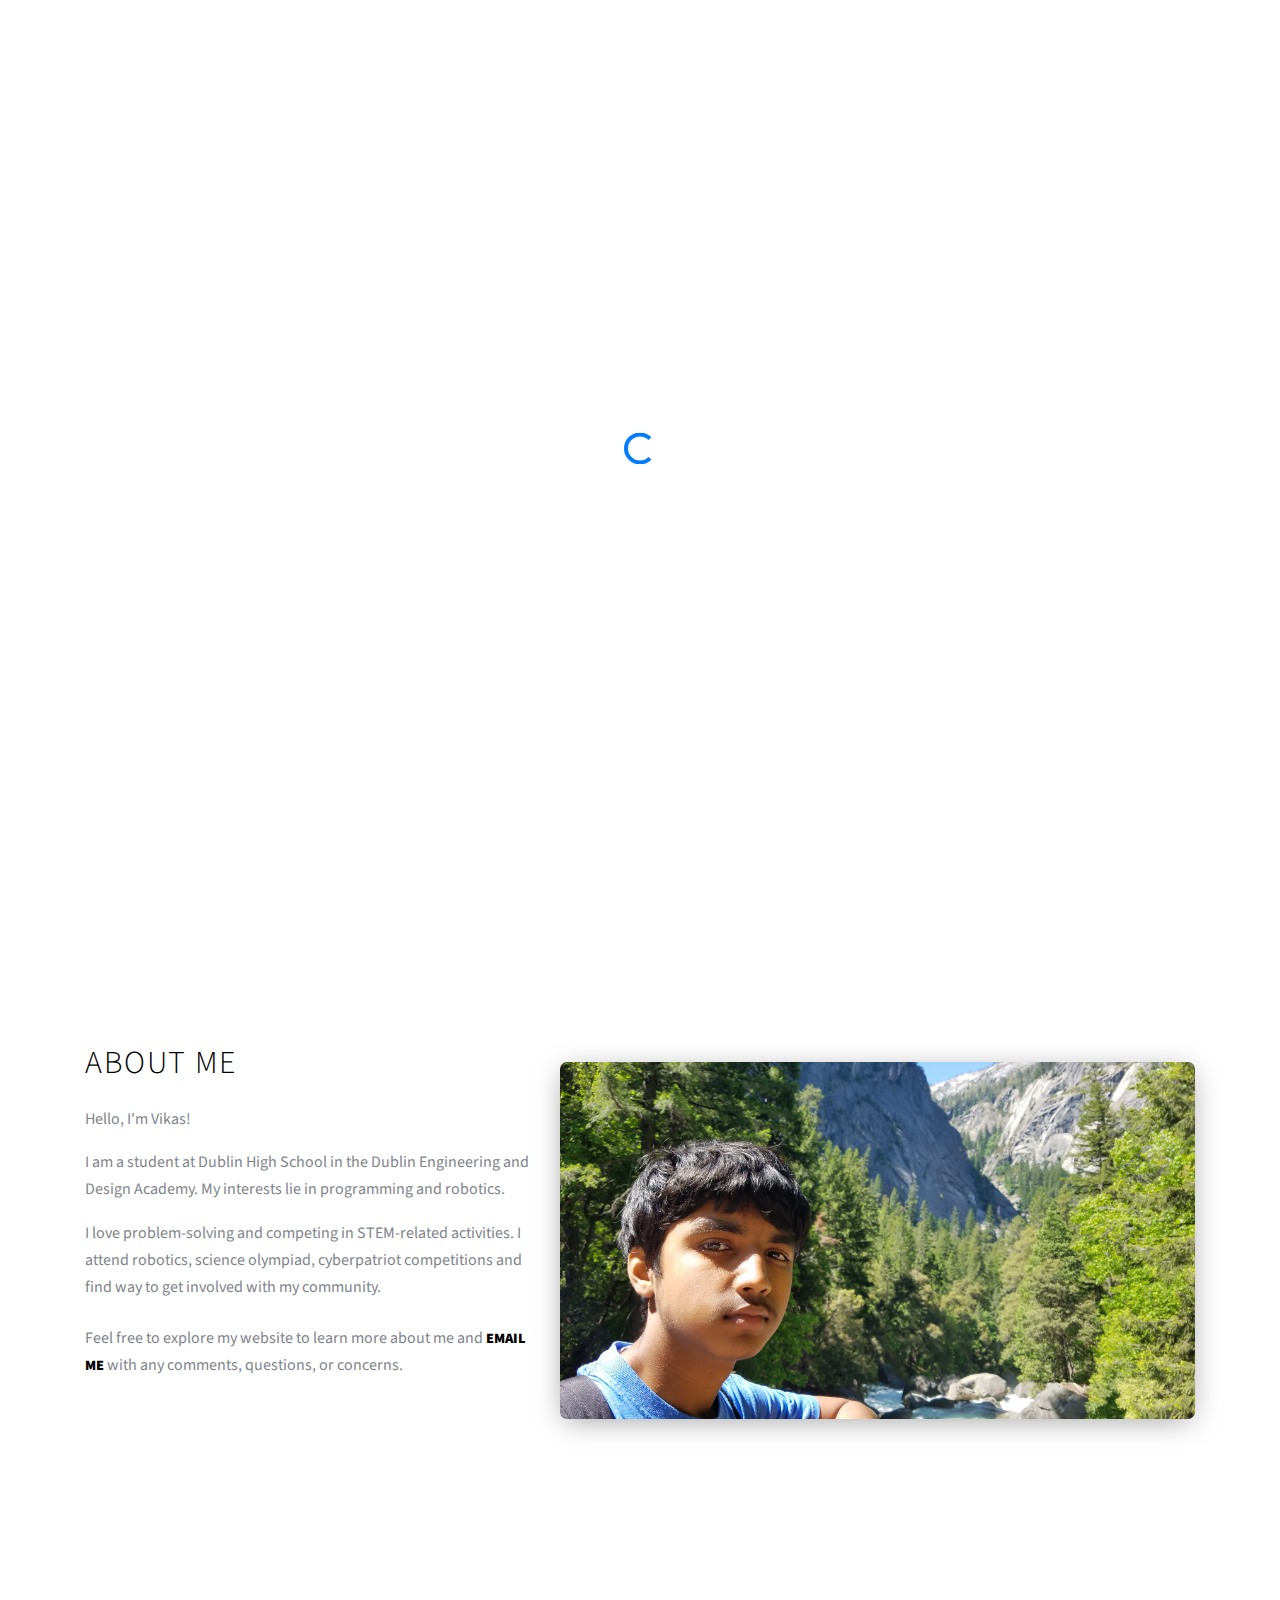
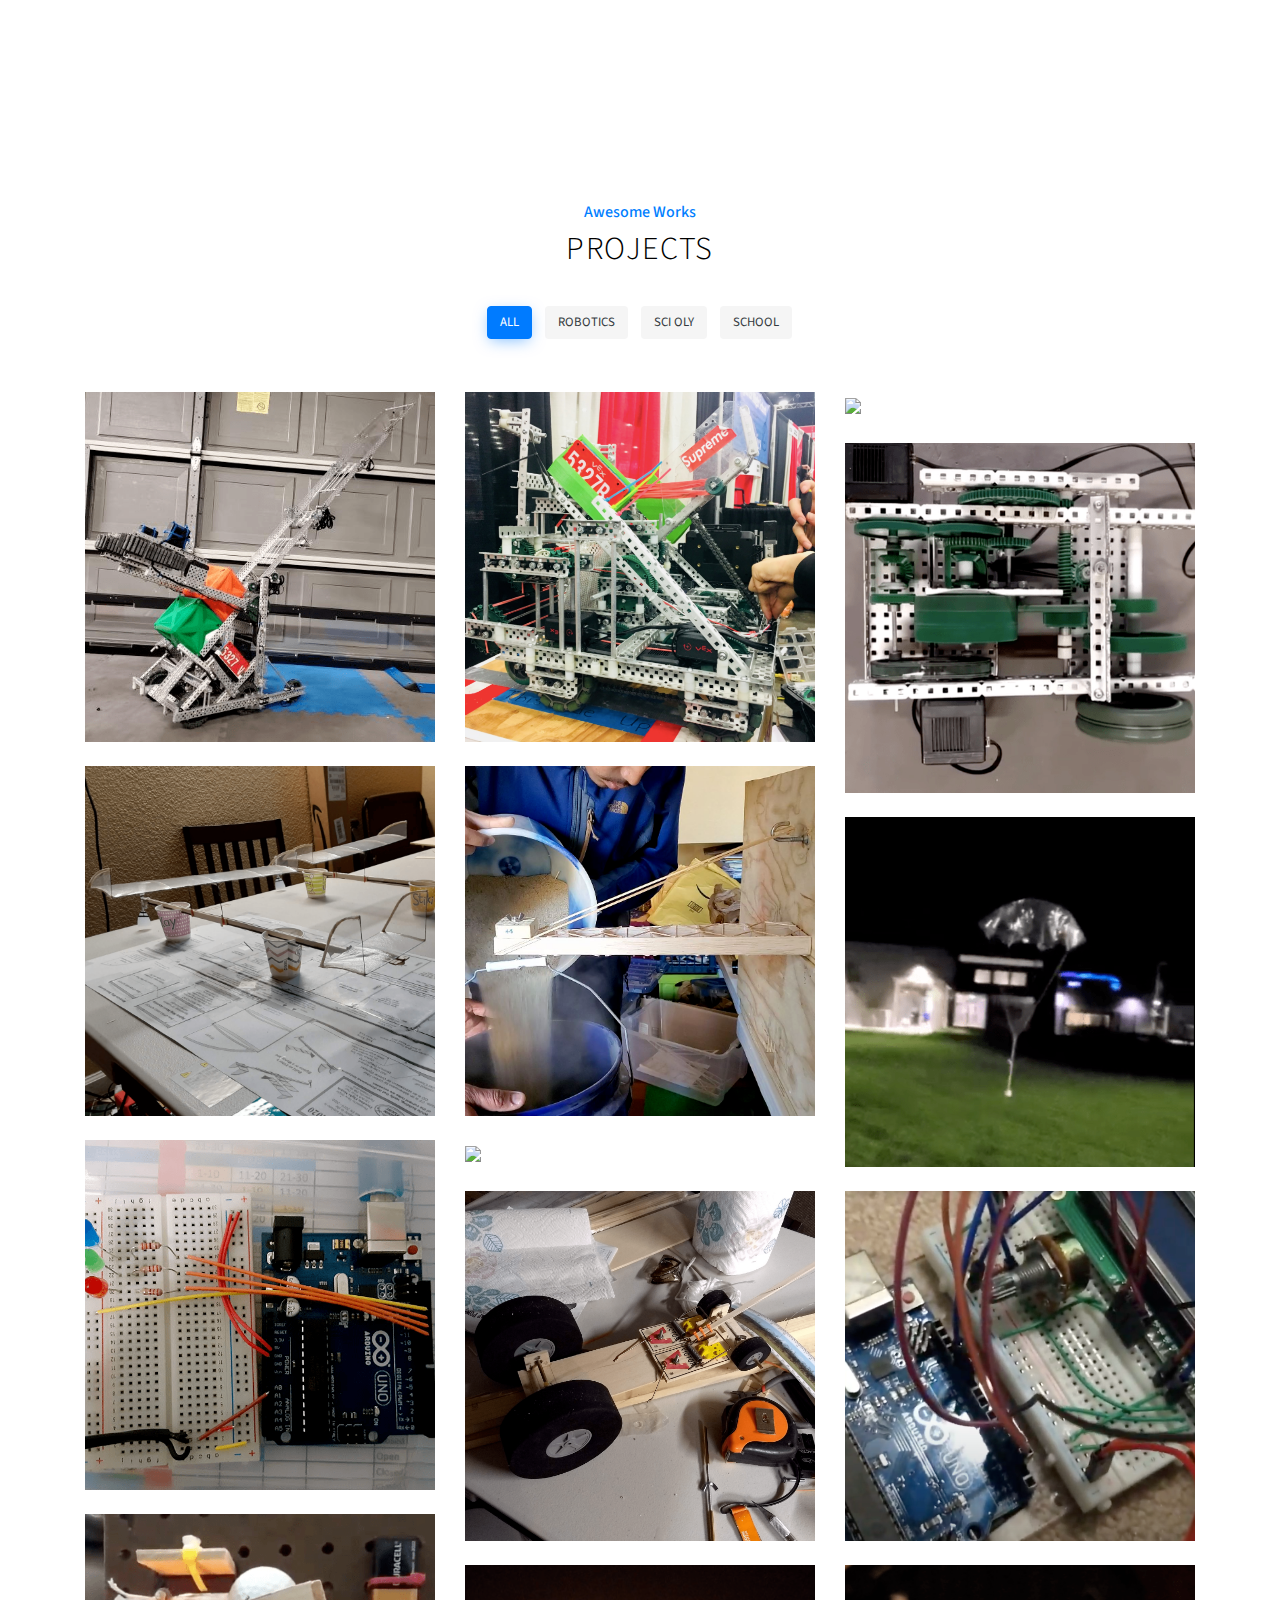
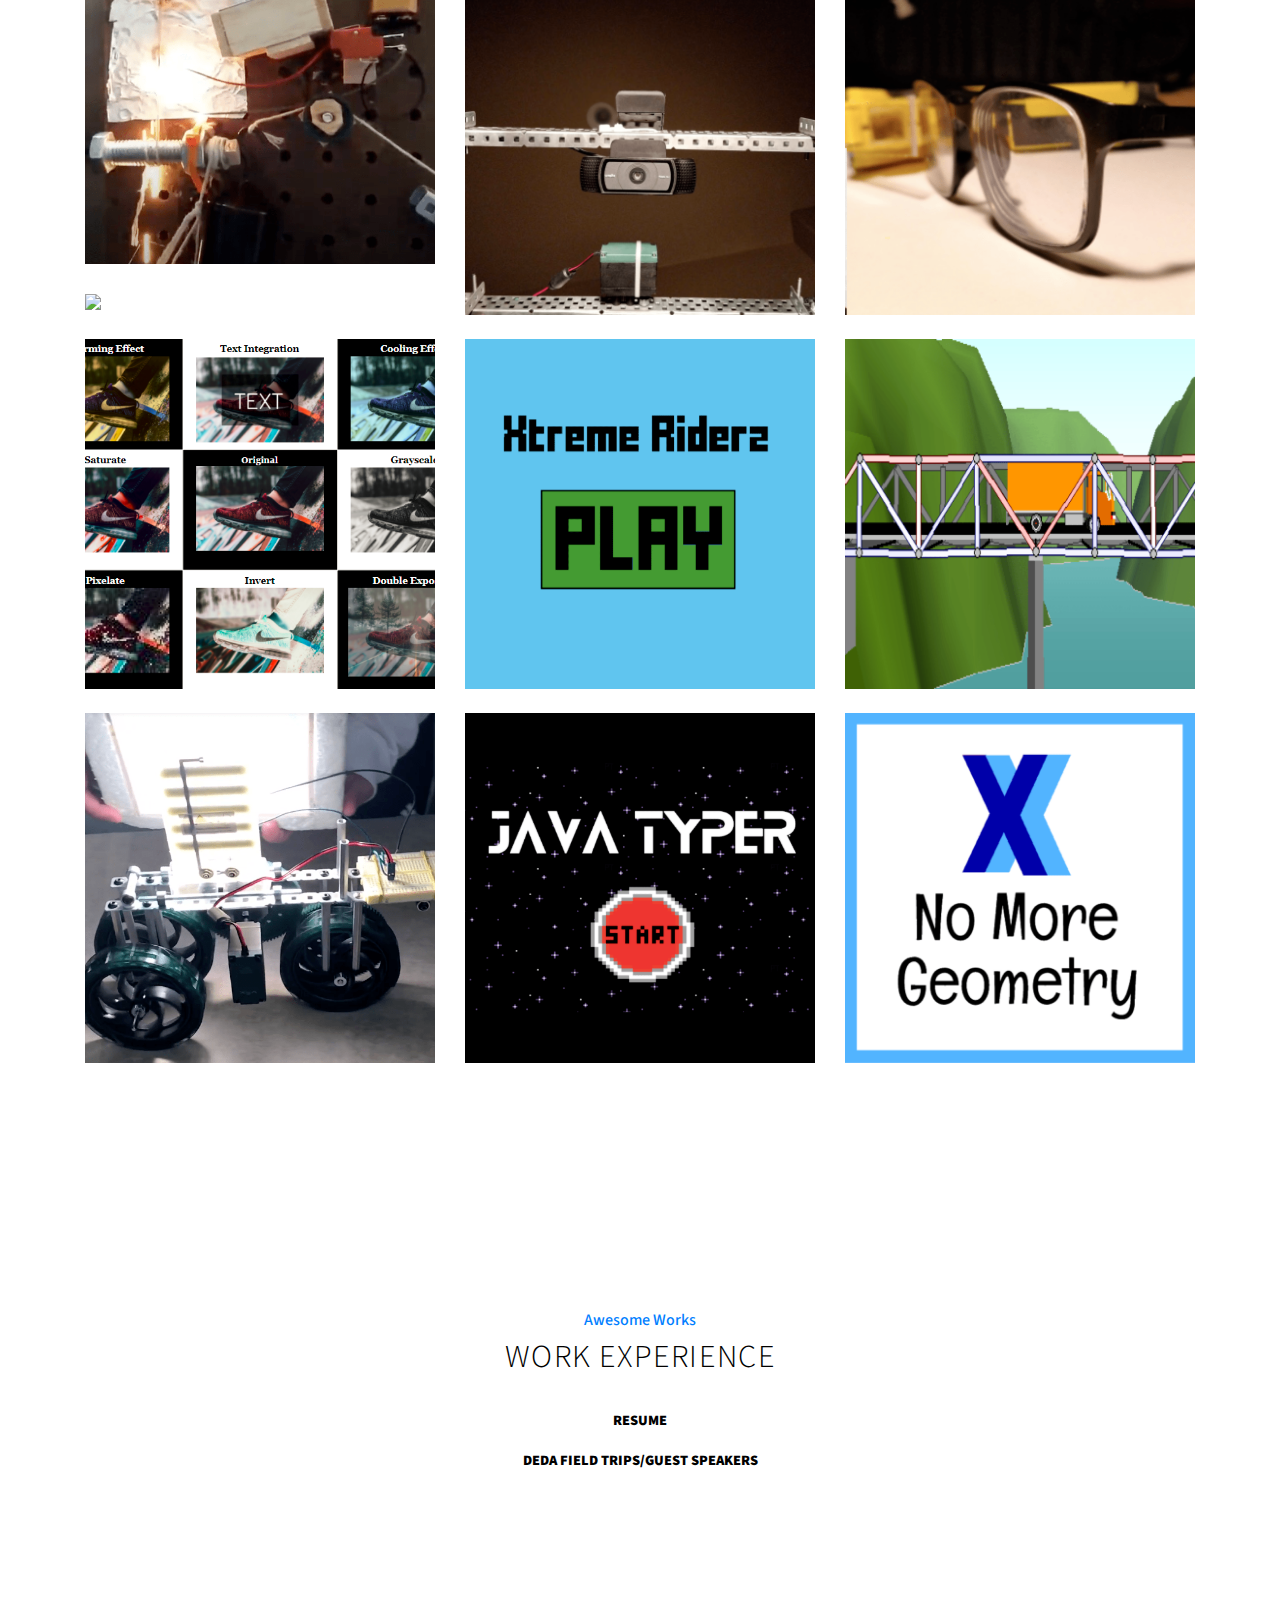
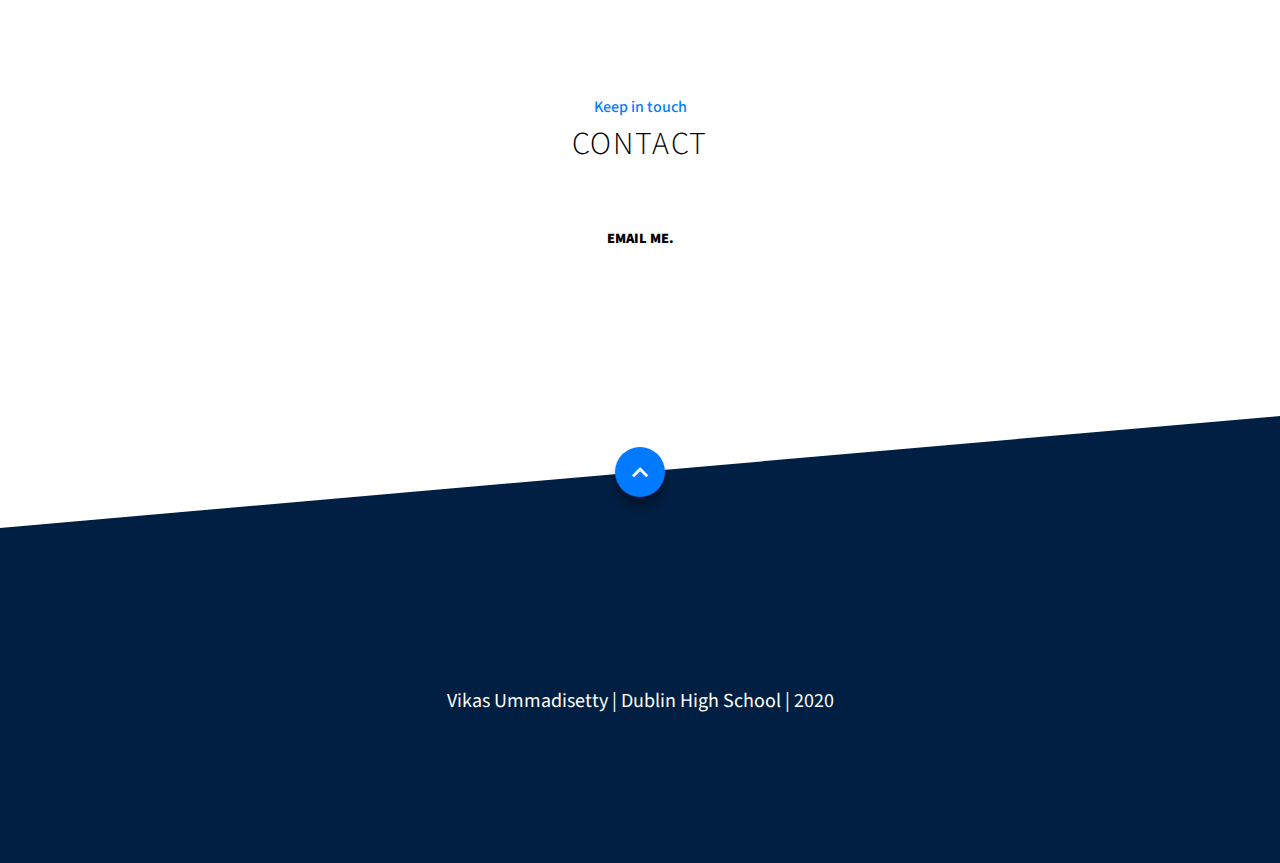
==== index.html @ 932d0a17 "initial commit" ====
<!doctype html>
<html lang="en">
  <head>
    <title>Vikas Ummadisetty &mdash; Personal Portfolio</title>
    <meta charset="utf-8">
    <meta name="viewport" content="width=device-width, initial-scale=1, shrink-to-fit=no">
    
    <link rel="stylesheet" href="css/custom-bs.css">
    <link rel="stylesheet" href="css/jquery.fancybox.min.css">
    <link rel="stylesheet" href="fonts/icomoon/style.css">
    <link rel="stylesheet" href="fonts/line-icons/style.css">

    <link rel="stylesheet" href="css/style.css">    
  </head>
  <body>

  <div id="overlayer"></div>
  <div class="loader">
    <div class="spinner-border text-primary" role="status">
      <span class="sr-only">Loading...</span>
    </div>
  </div>
    

<div class="site-wrap">

    <div class="site-mobile-menu site-navbar-target">
      <div class="site-mobile-menu-header">
        <div class="site-mobile-menu-close mt-3">
          <span class="icon-close2 js-menu-toggle"></span>
        </div>
      </div>
      <div class="site-mobile-menu-body"></div>
    </div> 
    

    <!-- NAVBAR -->
    <header class="site-navbar mt-3" id="top">
      <div class="container-fluid">
        <div class="row align-items-center">
          <div class="site-logo col-6"><a href="index.html">VU</a></div>

          <nav class="mx-auto site-navigation">
            <ul class="site-menu js-clone-nav d-none d-lg-block">
              <li><a href="index.html" class="nav-link active">Home</a></li>
              <li><a href="#about-us-section" class="scroll-button smoothscroll">About</a></li>
              <li><a href="#portfolio-section" class="scroll-button smoothscroll">Projects</a></li>
              <li><a href="#next-section" class="scroll-button smoothscroll">Work Experience</a></li>
              <li><a href="#contact" class="scroll-button smoothscroll">Contact</a></li>
            </ul>
          </nav>
          
          <div class="col-6 site-burger-menu d-block d-lg-none text-right">
            <a href="#" class="site-menu-toggle js-menu-toggle"><span class="icon-menu h3"></span></a>
          </div>

        </div>
      </div>
    </header>

    <!-- HOME -->
    <section class="home-section section-hero overlay slanted" id="home-section">

      <div class="container">
        <div class="row align-items-center justify-content-center">
          <div class="col-md-8 text-center">
            <h1>Vikas Ummadisetty</h1>
            <div class="mx-auto w-75">
              <p></p>
            </div>
            <p class="mt-5"><a href="#about-us-section" class="btn btn-outline-white btn-md smoothscroll">Learn More</a></p>
          </div>
        </div>
      </div>
        
      <!-- VIDEO -->
      <div class="video-container">
        <video autoplay loop="true">
          <source type="video/mp4" src="videos/video.mp4">
        </video>
      </div>

      <a href="#about-us-section" class="scroll-button smoothscroll">
        <span class=" icon-keyboard_arrow_down"></span>
      </a>

    </section>
    
    <!-- ABOUT US -->
    <section class="site-section about-us-section" id="about-us-section">
      <div class="container">
        
        <div class="row mb-5 pt-0 site-section">
          <div class="col-md-5 align-self-center">
            <h3 class="section-title-sub text-primary"></h3>
            <h2 class="section-title mb-4">About Me</h2>

            <p>Hello, I'm Vikas!</p>
            <p>I am a student at Dublin High School in the Dublin Engineering and Design Academy. My interests lie in programming and robotics.</p>
            <p>I love problem-solving and competing in STEM-related activities. I attend robotics, science olympiad, cyberpatriot competitions and find way to get involved with my community.</p> 
            <p class="mt-4">Feel free to explore my website to learn more about me and <a href="mailto:ummadisettyvikas@gmail.com" class="spepcial_link">email me</a> with any comments, questions, or concerns.</p> 
          </div>
          
          <div class="col-md-7 ml-auto">
            <div class="container" style="padding-bottom:50px;"></div>
            <div class="img-1"><img src="images/face.jpg" style:="" alt="Image" class="img-fluid img-shadow"></div>
          </div>
        </div>

      </div>
    </section>

    <!-- SERVICES 
    <section class="site-section services-section bg-light block__62849" id="services-section">
      <div class="container">
        <div class="row mb-5">
          <div class="col-12 text-center" data-aos="fade">
            <h3 class="section-title-sub text-primary">Our Services</h3>
            <h2 class="section-title mb-3">Services</h2>
          </div>
        </div>
        <div class="row">
          <div class="col-6 col-md-6 col-lg-4 mb-4 mb-lg-5">

            <a href="service-single.html" class="block__16443 text-center d-block">
              <span class="custom-icon mx-auto"><span class="icon-line-tools d-block"></span></span>
              <h3>Graphic Design</h3>
              <p>Lorem ipsum dolor sit amet, consectetur adipisicing elit. Fugit facilis, pariatur harum labore aperiam assumenda.</p>
            </a>

          </div>
          <div class="col-6 col-md-6 col-lg-4 mb-4 mb-lg-5">
            
            <a href="service-single.html" class="block__16443 text-center d-block">
              <span class="custom-icon mx-auto"><span class="icon-line-lightbulb d-block"></span></span>
              <h3>Marketing Strategy</h3>
              <p>Lorem ipsum dolor sit amet, consectetur adipisicing elit. Fugit facilis, pariatur harum labore aperiam assumenda.</p>
            </a>            

          </div>
          <div class="col-6 col-md-6 col-lg-4 mb-4 mb-lg-5">
            
            <a href="service-single.html" class="block__16443 text-center d-block">
              <span class="custom-icon mx-auto"><span class="icon-line-laptop d-block"></span></span>
              <h3>Web Design</h3>
              <p>Lorem ipsum dolor sit amet, consectetur adipisicing elit. Fugit facilis, pariatur harum labore aperiam assumenda.</p>
            </a>            

          </div>
          <div class="col-6 col-md-6 col-lg-4 mb-4 mb-lg-5">
            
            <a href="service-single.html" class="block__16443 text-center d-block">
              <span class="custom-icon mx-auto"><span class="icon-line-search d-block"></span></span>
              <h3>SEO</h3>
              <p>Lorem ipsum dolor sit amet, consectetur adipisicing elit. Fugit facilis, pariatur harum labore aperiam assumenda.</p>
            </a>

          </div>
          <div class="col-6 col-md-6 col-lg-4 mb-4 mb-lg-5">
            
            <a href="service-single.html" class="block__16443 text-center d-block">
              <span class="custom-icon mx-auto"><span class="icon-line-presentation d-block"></span></span>
              <h3>Market Leading </h3>
              <p>Lorem ipsum dolor sit amet, consectetur adipisicing elit. Fugit facilis, pariatur harum labore aperiam assumenda.</p>
            </a>

          </div>
          <div class="col-6 col-md-6 col-lg-4 mb-4 mb-lg-5">
            
            <a href="service-single.html" class="block__16443 text-center d-block">
              <span class="custom-icon mx-auto"><span class="icon-line-ribbon d-block"></span></span>
              <h3>Pixel Perfect Design</h3>
              <p class="d-sm-block">Lorem ipsum dolor sit amet, consectetur adipisicing elit. Fugit facilis, pariatur harum labore aperiam assumenda.</p>
            </a>

          </div>
        </div>

        <div class="row">
          <div class="col-12 text-center">
            <a href="#" class="btn btn-primary btn-md">View All Services</a>
          </div>
        </div>
      </div>
    </section>
    -->

    <!-- PORTFOLIO -->

    <section class="site-section block__62272" id="portfolio-section">
      

      <div class="container">

        <div class="row mb-3">
          <div class="col-12 text-center" data-aos="fade">
            <h3 class="section-title-sub text-primary">Awesome Works</h3>
            <h2 class="section-title mb-3">Projects</h2>
          </div>
        </div>

        <div class="row justify-content-center mb-5" data-aos="fade-up">
          <div id="filters" class="filters text-center button-group col-md-7">
            <button class="btn btn-primary active" data-filter="*">All</button>
            <button class="btn btn-primary" data-filter=".web">Robotics</button>
            <button class="btn btn-primary" data-filter=".design">Sci Oly</button>
            <button class="btn btn-primary" data-filter=".brand">School</button>
          </div>
        </div>  
        
        <div id="posts" class="row no-gutter">
          <div class="item web col-6 col-sm-6 col-md-6 col-lg-4 col-xl-4 mb-4">
            <a href="#" class="item-wrap">
              <span class="text-center img-texxt">VEX <br> Tower Takeover</span>
              <img class="img-fluid" src="images/robot500.png">
            </a>
          </div>
          <div class="item web col-6 col-sm-6 col-md-6 col-lg-4 col-xl-4 mb-4">
            <a href="#" class="item-wrap">
              <span class="text-center img-texxt">VEX <br> Turning Point</span>
              <img class="img-fluid" src="images/tp690.png">
            </a>
          </div>

          <div class="item web col-6 col-sm-6 col-md-6 col-lg-4 col-xl-4 mb-4">
            <a href="#" class="item-wrap">
              <span class="text-center img-texxt">VEX <br> In the Zone</span>
              <img class="img-fluid" src="images/xbot2250.png">
            </a>
          </div>

          <div class="item web col-6 col-sm-6 col-md-6 col-lg-4 col-xl-4 mb-4">

            <a href="#" class="item-wrap">
              <span class="text-center img-texxt">Infinite Output Gearshift Differential Transmission</span>
              <img class="img-fluid" src="images/diff545.png">
            </a>

          </div>

          <div class="item design col-6 col-sm-6 col-md-6 col-lg-4 col-xl-4 mb-4">
            <a href="#" class="item-wrap">
              <span class="text-center img-texxt">Wright Stuff</span>
              <img class="img-fluid" src="images/wrightstuff.png">
            </a>
          </div>

          <div class="item design col-6 col-sm-6 col-md-6 col-lg-4 col-xl-4 mb-4">
            <a href="#" class="item-wrap">
              <span class="text-center img-texxt">Boomilever</span>
              <img class="img-fluid" src="images/boom.png">
            </a>
          </div>

          <div class="item design col-6 col-sm-6 col-md-6 col-lg-4 col-xl-4 mb-4">
            <a href="#" class="item-wrap">
              <span class="text-center img-texxt">Ping Pong Parachute</span>
              <img class="img-fluid" src="images/chute.png">
            </a>
          </div>

          <div class="item design col-6 col-sm-6 col-md-6 col-lg-4 col-xl-4 mb-4">
            <a href="#" class="item-wrap">
              <span class="text-center img-texxt">Detector Building</span>
              <img class="img-fluid" src="images/detector.png">
            </a>
          </div>

          <div class="item design col-6 col-sm-6 col-md-6 col-lg-4 col-xl-4 mb-4">
            <a href="#" class="item-wrap">
              <span class="text-center img-texxt">Gravity Vehicle</span>
              <img class="img-fluid" src="images/gravity.png">
            </a>
          </div>

          <div class="item design col-6 col-sm-6 col-md-6 col-lg-4 col-xl-4 mb-4">
            <a href="#" class="item-wrap">
              <span class="text-center img-texxt">Mousetrap Vehicle</span>
              <img class="img-fluid" src="images/trapvehicle.png">
            </a>
          </div>

          <div class="item design col-6 col-sm-6 col-md-6 col-lg-4 col-xl-4 mb-4">
            <a href="#" class="item-wrap">
              <span class="text-center img-texxt">Salinometer</span>
              <img class="img-fluid" src="images/salinometer.png">
            </a>
          </div>

          <div class="item design col-6 col-sm-6 col-md-6 col-lg-4 col-xl-4 mb-4">
            <a href="#" class="item-wrap">
              <span class="text-center img-texxt">Mission Possible: <br> Rube Goldberg</span>
              <img class="img-fluid" src="images/goldberg.png">
            </a>
          </div>

          <div class="item brand col-6 col-sm-6 col-md-6 col-lg-4 col-xl-4 mb-4">
            <a href="#" class="item-wrap">
              <span class="text-center img-texxt">TrashLine</span>
              <img class="img-fluid" src="images/trashline.png">
            </a>
          </div>

          <div class="item brand col-6 col-sm-6 col-md-6 col-lg-4 col-xl-4 mb-4">
            <a href="#" class="item-wrap">
              <span class="text-center img-texxt">SmartSpecs</span>
              <img class="img-fluid" src="images/specs.png">
            </a>
          </div>

          <div class="item brand col-6 col-sm-6 col-md-6 col-lg-4 col-xl-4 mb-4">
            <a href="#" class="item-wrap">
              <span class="text-center img-texxt">3D Reconstructions</span>
              <img class="img-fluid" src="images/cosmos.png">
            </a>
          </div>

          <div class="item brand col-6 col-sm-6 col-md-6 col-lg-4 col-xl-4 mb-4">
            <a href="#" class="item-wrap">
              <span class="text-center img-texxt">CSE <br> Python Image Manipulation</span>
              <img class="img-fluid" src="images/cse_pyimgman.png">
            </a>
          </div>

          <div class="item brand col-6 col-sm-6 col-md-6 col-lg-4 col-xl-4 mb-4">
            <a href="#" class="item-wrap">
              <span class="text-center img-texxt">CSE <br> MIT Scratch</span>
              <img class="img-fluid" src="images/cse_scratch.png">
            </a>
          </div>

          <div class="item brand col-6 col-sm-6 col-md-6 col-lg-4 col-xl-4 mb-4">
            <a href="#" class="item-wrap">
              <span class="text-center img-texxt">POE <br> West Point Bridge Design</span>
              <img class="img-fluid" src="images/bridge.png">
            </a>
          </div>

          <div class="item brand col-6 col-sm-6 col-md-6 col-lg-4 col-xl-4 mb-4">
            <a href="#" class="item-wrap">
              <span class="text-center img-texxt">POE <br> Solar/Hydrogen Fuel</span>
              <img class="img-fluid" src="images/vroom.png">
            </a>
          </div>

          <div class="item brand col-6 col-sm-6 col-md-6 col-lg-4 col-xl-4 mb-4">
            <a href="#" class="item-wrap">
              <span class="text-center img-texxt">APCSA <br> Java Greenfoot</span>
              <img class="img-fluid" src="images/greenfoot.png">
            </a>
          </div>

          <div class="item brand col-6 col-sm-6 col-md-6 col-lg-4 col-xl-4 mb-4">
            <a href="#" class="item-wrap">
              <span class="text-center img-texxt">APCSA <br> Android Studio App</span>
              <img class="img-fluid" src="images/android.png">
            </a>
          </div>

        </div>
      </div>

    </section>
    
    <section class="site-section" id="next-section">
      <div class="container">

        <div class="row mb-3">
          <div class="col-12 text-center" data-aos="fade">
            <h3 class="section-title-sub text-primary">Awesome Works</h3>
            <h2 class="section-title mb-3">Work Experience</h2>
          </div>
        </div>

        <div class="row justify-content-center">
          <a href="resume.pdf" class="spepcial_link">Resume</a>
        </div>
        <div class="row justify-content-center">
          <p> </p>
        </div>
        <div class="row justify-content-center">
          <a href="work.html" class="spepcial_link">DEDA Field Trips/Guest Speakers</a>
        </div>


      </div>
    </section>

    

    <section class="site-section block__45439" id="contact">
      <div class="container">
        <div class="row mb-5">
          <div class="col-12 text-center" data-aos="fade">
            <h3 class="section-title-sub text-primary">Keep in touch</h3>
            <h2 class="section-title mb-3">CONTACT</h2>
          </div>
        </div>
        <div class="row mb-5 justify-content-center">
          <a href="mailto:ummadisettyvikas@gmail.com" class="spepcial_link">Email me.</a>
        </div>

        <!--
        <div class="row">
          <div class="col-md-6 col-lg-6 mb-4">
            <div class="block__86547 d-block d-xl-flex align-items-stretch">
              <figure class="img" style="background-image: url('images/sq_img_1.jpg')">
              </figure>
              <div class="h-100">
                <h3 class="mb-4"><a href="#">Undefined: The Third Boolean Values</a></h3>
                <div class="block__27192 d-flex pt-1 border-top">
                  <a href="#"><span class="icon-person"></span> Jacob Smith</a>
                  <a href="#"><span class="icon-calendar-o"></span> 7 Apr 2019</a>
                  <a href="#"><span class="icon-chat"></span> 2</a>
                </div>
              </div>
            </div>
          </div>

          
          <div class="col-md-6 col-lg-6 mb-4">
            <div class="block__86547 d-block d-xl-flex align-items-stretch">
              <figure class="img" style="background-image: url('images/sq_img_2.jpg')">
              </figure>
              <div class="h-100">
                <h3 class="mb-4"><a href="#">Where Do You Learn HTML & CSS in 2020?</a></h3>
                <div class="block__27192 d-flex pt-1 border-top">
                  <a href="#"><span class="icon-person"></span> Jacob Smith</a>
                  <a href="#"><span class="icon-calendar-o"></span> 7 Apr 2019</a>
                  <a href="#"><span class="icon-chat"></span> 2</a>
                </div>
              </div>
            </div>
          </div>

          <div class="col-md-6 col-lg-6 mb-4">
            <div class="block__86547 d-block d-xl-flex align-items-stretch">
              <figure class="img" style="background-image: url('images/sq_img_4.jpg')">
              </figure>
              <div class="h-100">
                <h3 class="mb-4"><a href="#">Where Do You Learn HTML & CSS in 2020?</a></h3>
                <div class="block__27192 d-flex pt-1 border-top">
                  <a href="#"><span class="icon-person"></span> Jacob Smith</a>
                  <a href="#"><span class="icon-calendar-o"></span> 7 Apr 2019</a>
                  <a href="#"><span class="icon-chat"></span> 2</a>
                </div>
              </div>
            </div>
          </div>

          <div class="col-md-6 col-lg-6 mb-4">
            <div class="block__86547 d-block d-xl-flex align-items-stretch">
              <figure class="img" style="background-image: url('images/sq_img_5.jpg')">
              </figure>
              <div class="h-100">
                <h3 class="mb-4"><a href="#">Undefined: The Third Boolean Value</a></h3>
                <div class="block__27192 d-flex pt-1 border-top">
                  <a href="#"><span class="icon-person"></span> Jacob Smith</a>
                  <a href="#"><span class="icon-calendar-o"></span> 7 Apr 2019</a>
                  <a href="#"><span class="icon-chat"></span> 2</a>
                </div>
              </div>
            </div>
          </div>
          
          -->

        </div>
      </div>
    </section> 

    <footer class="site-footer slanted-footer">

      <a href="#top" class="smoothscroll scroll-top">
        <span class="icon-keyboard_arrow_up"></span>
      </a>

      <div class="container">
        <!--
        <div class="row mb-5">
          <div class="col-6 col-md-3 mb-4 mb-md-0">
            <h3>Scenic Products</h3>
            <ul class="list-unstyled">
              <li><a href="#">Web Design</a></li>
              <li><a href="#">Graphic Design</a></li>
              <li><a href="#">Web Developers</a></li>
              <li><a href="#">Resources</a></li>
            </ul>
          </div>
          <div class="col-6 col-md-3 mb-4 mb-md-0">
            <h3>Company</h3>
            <ul class="list-unstyled">
              <li><a href="#">About Us</a></li>
              <li><a href="#">Career</a></li>
              <li><a href="#">Blog</a></li>
              <li><a href="#">Resources</a></li>
            </ul>
          </div>
          <div class="col-6 col-md-3 mb-4 mb-md-0">
            <h3>Support</h3>
            <ul class="list-unstyled">
              <li><a href="#">Support</a></li>
              <li><a href="#">Privacy</a></li>
              <li><a href="#">Terms of Service</a></li>
            </ul>
          </div>
          <div class="col-6 col-md-3 mb-4 mb-md-0">
            <h3>Contact Us</h3>
            <div class="footer-social">
              <a href="#"><span class="icon-facebook"></span></a>
              <a href="#"><span class="icon-twitter"></span></a>
              <a href="#"><span class="icon-instagram"></span></a>
              <a href="#"><span class="icon-linkedin"></span></a>
            </div>
          </div>
        </div>
        -->

        <div class="row text-center">
          <div class="col-12">
            <p style="color:white; font-size: 20px;">Vikas Ummadisetty | Dublin High School | 2020</p>
          </div>
        </div>

        
        <div class="row text-center">
          <div class="col-12">
            <p style="font-size:1px; color: #001f42; " class=""><small class="block">
            <!-- Link back to Colorlib can't be removed. Template is licensed under CC BY 3.0. -->
            Copyright &copy;<script>document.write(new Date().getFullYear());</script> All rights reserved | This template is made with love by Colorlib
            <!-- Link back to Colorlib can't be removed. Template is licensed under CC BY 3.0. -->
            </small></p>
            
          </div>
        </div>
      </div>


    </footer>
  
  </div>

    <!-- SCRIPTS -->
    <script src="js/jquery.min.js"></script>
    <script src="js/bootstrap.bundle.min.js"></script>
    <script src="js/isotope.pkgd.min.js"></script>
    <script src="js/stickyfill.min.js"></script>
    <script src="js/jquery.fancybox.min.js"></script>
    <script src="js/jquery.easing.1.3.js"></script>
    
    <script src="js/jquery.waypoints.min.js"></script>
    <script src="js/jquery.animateNumber.min.js"></script>
    
    <script src="js/custom.js"></script>
  </body>
</html>
---- fonts/icomoon/style.css ----
@font-face {
  font-family: 'icomoon';
  src:  url('fonts/icomoon.eot?10si43');
  src:  url('fonts/icomoon.eot?10si43#iefix') format('embedded-opentype'),
    url('fonts/icomoon.ttf?10si43') format('truetype'),
    url('fonts/icomoon.woff?10si43') format('woff'),
    url('fonts/icomoon.svg?10si43#icomoon') format('svg');
  font-weight: normal;
  font-style: normal;
}

[class^="icon-"], [class*=" icon-"] {
  /* use !important to prevent issues with browser extensions that change fonts */
  font-family: 'icomoon' !important;
  speak: none;
  font-style: normal;
  font-weight: normal;
  font-variant: normal;
  text-transform: none;
  line-height: 1;

  /* Better Font Rendering =========== */
  -webkit-font-smoothing: antialiased;
  -moz-osx-font-smoothing: grayscale;
}

.icon-asterisk:before {
  content: "\f069";
}
.icon-plus:before {
  content: "\f067";
}
.icon-question:before {
  content: "\f128";
}
.icon-minus:before {
  content: "\f068";
}
.icon-glass:before {
  content: "\f000";
}
.icon-music:before {
  content: "\f001";
}
.icon-search:before {
  content: "\f002";
}
.icon-envelope-o:before {
  content: "\f003";
}
.icon-heart:before {
  content: "\f004";
}
.icon-star:before {
  content: "\f005";
}
.icon-star-o:before {
  content: "\f006";
}
.icon-user:before {
  content: "\f007";
}
.icon-film:before {
  content: "\f008";
}
.icon-th-large:before {
  content: "\f009";
}
.icon-th:before {
  content: "\f00a";
}
.icon-th-list:before {
  content: "\f00b";
}
.icon-check:before {
  content: "\f00c";
}
.icon-close:before {
  content: "\f00d";
}
.icon-remove:before {
  content: "\f00d";
}
.icon-times:before {
  content: "\f00d";
}
.icon-search-plus:before {
  content: "\f00e";
}
.icon-search-minus:before {
  content: "\f010";
}
.icon-power-off:before {
  content: "\f011";
}
.icon-signal:before {
  content: "\f012";
}
.icon-cog:before {
  content: "\f013";
}
.icon-gear:before {
  content: "\f013";
}
.icon-trash-o:before {
  content: "\f014";
}
.icon-home:before {
  content: "\f015";
}
.icon-file-o:before {
  content: "\f016";
}
.icon-clock-o:before {
  content: "\f017";
}
.icon-road:before {
  content: "\f018";
}
.icon-download:before {
  content: "\f019";
}
.icon-arrow-circle-o-down:before {
  content: "\f01a";
}
.icon-arrow-circle-o-up:before {
  content: "\f01b";
}
.icon-inbox:before {
  content: "\f01c";
}
.icon-play-circle-o:before {
  content: "\f01d";
}
.icon-repeat:before {
  content: "\f01e";
}
.icon-rotate-right:before {
  content: "\f01e";
}
.icon-refresh:before {
  content: "\f021";
}
.icon-list-alt:before {
  content: "\f022";
}
.icon-lock:before {
  content: "\f023";
}
.icon-flag:before {
  content: "\f024";
}
.icon-headphones:before {
  content: "\f025";
}
.icon-volume-off:before {
  content: "\f026";
}
.icon-volume-down:before {
  content: "\f027";
}
.icon-volume-up:before {
  content: "\f028";
}
.icon-qrcode:before {
  content: "\f029";
}
.icon-barcode:before {
  content: "\f02a";
}
.icon-tag:before {
  content: "\f02b";
}
.icon-tags:before {
  content: "\f02c";
}
.icon-book:before {
  content: "\f02d";
}
.icon-bookmark:before {
  content: "\f02e";
}
.icon-print:before {
  content: "\f02f";
}
.icon-camera:before {
  content: "\f030";
}
.icon-font:before {
  content: "\f031";
}
.icon-bold:before {
  content: "\f032";
}
.icon-italic:before {
  content: "\f033";
}
.icon-text-height:before {
  content: "\f034";
}
.icon-text-width:before {
  content: "\f035";
}
.icon-align-left:before {
  content: "\f036";
}
.icon-align-center:before {
  content: "\f037";
}
.icon-align-right:before {
  content: "\f038";
}
.icon-align-justify:before {
  content: "\f039";
}
.icon-list:before {
  content: "\f03a";
}
.icon-dedent:before {
  content: "\f03b";
}
.icon-outdent:before {
  content: "\f03b";
}
.icon-indent:before {
  content: "\f03c";
}
.icon-video-camera:before {
  content: "\f03d";
}
.icon-image:before {
  content: "\f03e";
}
.icon-photo:before {
  content: "\f03e";
}
.icon-picture-o:before {
  content: "\f03e";
}
.icon-pencil:before {
  content: "\f040";
}
.icon-map-marker:before {
  content: "\f041";
}
.icon-adjust:before {
  content: "\f042";
}
.icon-tint:before {
  content: "\f043";
}
.icon-edit:before {
  content: "\f044";
}
.icon-pencil-square-o:before {
  content: "\f044";
}
.icon-share-square-o:before {
  content: "\f045";
}
.icon-check-square-o:before {
  content: "\f046";
}
.icon-arrows:before {
  content: "\f047";
}
.icon-step-backward:before {
  content: "\f048";
}
.icon-fast-backward:before {
  content: "\f049";
}
.icon-backward:before {
  content: "\f04a";
}
.icon-play:before {
  content: "\f04b";
}
.icon-pause:before {
  content: "\f04c";
}
.icon-stop:before {
  content: "\f04d";
}
.icon-forward:before {
  content: "\f04e";
}
.icon-fast-forward:before {
  content: "\f050";
}
.icon-step-forward:before {
  content: "\f051";
}
.icon-eject:before {
  content: "\f052";
}
.icon-chevron-left:before {
  content: "\f053";
}
.icon-chevron-right:before {
  content: "\f054";
}
.icon-plus-circle:before {
  content: "\f055";
}
.icon-minus-circle:before {
  content: "\f056";
}
.icon-times-circle:before {
  content: "\f057";
}
.icon-check-circle:before {
  content: "\f058";
}
.icon-question-circle:before {
  content: "\f059";
}
.icon-info-circle:before {
  content: "\f05a";
}
.icon-crosshairs:before {
  content: "\f05b";
}
.icon-times-circle-o:before {
  content: "\f05c";
}
.icon-check-circle-o:before {
  content: "\f05d";
}
.icon-ban:before {
  content: "\f05e";
}
.icon-arrow-left:before {
  content: "\f060";
}
.icon-arrow-right:before {
  content: "\f061";
}
.icon-arrow-up:before {
  content: "\f062";
}
.icon-arrow-down:before {
  content: "\f063";
}
.icon-mail-forward:before {
  content: "\f064";
}
.icon-share:before {
  content: "\f064";
}
.icon-expand:before {
  content: "\f065";
}
.icon-compress:before {
  content: "\f066";
}
.icon-exclamation-circle:before {
  content: "\f06a";
}
.icon-gift:before {
  content: "\f06b";
}
.icon-leaf:before {
  content: "\f06c";
}
.icon-fire:before {
  content: "\f06d";
}
.icon-eye:before {
  content: "\f06e";
}
.icon-eye-slash:before {
  content: "\f070";
}
.icon-exclamation-triangle:before {
  content: "\f071";
}
.icon-warning:before {
  content: "\f071";
}
.icon-plane:before {
  content: "\f072";
}
.icon-calendar:before {
  content: "\f073";
}
.icon-random:before {
  content: "\f074";
}
.icon-comment:before {
  content: "\f075";
}
.icon-magnet:before {
  content: "\f076";
}
.icon-chevron-up:before {
  content: "\f077";
}
.icon-chevron-down:before {
  content: "\f078";
}
.icon-retweet:before {
  content: "\f079";
}
.icon-shopping-cart:before {
  content: "\f07a";
}
.icon-folder:before {
  content: "\f07b";
}
.icon-folder-open:before {
  content: "\f07c";
}
.icon-arrows-v:before {
  content: "\f07d";
}
.icon-arrows-h:before {
  content: "\f07e";
}
.icon-bar-chart:before {
  content: "\f080";
}
.icon-bar-chart-o:before {
  content: "\f080";
}
.icon-twitter-square:before {
  content: "\f081";
}
.icon-facebook-square:before {
  content: "\f082";
}
.icon-camera-retro:before {
  content: "\f083";
}
.icon-key:before {
  content: "\f084";
}
.icon-cogs:before {
  content: "\f085";
}
.icon-gears:before {
  content: "\f085";
}
.icon-comments:before {
  content: "\f086";
}
.icon-thumbs-o-up:before {
  content: "\f087";
}
.icon-thumbs-o-down:before {
  content: "\f088";
}
.icon-star-half:before {
  content: "\f089";
}
.icon-heart-o:before {
  content: "\f08a";
}
.icon-sign-out:before {
  content: "\f08b";
}
.icon-linkedin-square:before {
  content: "\f08c";
}
.icon-thumb-tack:before {
  content: "\f08d";
}
.icon-external-link:before {
  content: "\f08e";
}
.icon-sign-in:before {
  content: "\f090";
}
.icon-trophy:before {
  content: "\f091";
}
.icon-github-square:before {
  content: "\f092";
}
.icon-upload:before {
  content: "\f093";
}
.icon-lemon-o:before {
  content: "\f094";
}
.icon-phone:before {
  content: "\f095";
}
.icon-square-o:before {
  content: "\f096";
}
.icon-bookmark-o:before {
  content: "\f097";
}
.icon-phone-square:before {
  content: "\f098";
}
.icon-twitter:before {
  content: "\f099";
}
.icon-facebook:before {
  content: "\f09a";
}
.icon-facebook-f:before {
  content: "\f09a";
}
.icon-github:before {
  content: "\f09b";
}
.icon-unlock:before {
  content: "\f09c";
}
.icon-credit-card:before {
  content: "\f09d";
}
.icon-feed:before {
  content: "\f09e";
}
.icon-rss:before {
  content: "\f09e";
}
.icon-hdd-o:before {
  content: "\f0a0";
}
.icon-bullhorn:before {
  content: "\f0a1";
}
.icon-bell-o:before {
  content: "\f0a2";
}
.icon-certificate:before {
  content: "\f0a3";
}
.icon-hand-o-right:before {
  content: "\f0a4";
}
.icon-hand-o-left:before {
  content: "\f0a5";
}
.icon-hand-o-up:before {
  content: "\f0a6";
}
.icon-hand-o-down:before {
  content: "\f0a7";
}
.icon-arrow-circle-left:before {
  content: "\f0a8";
}
.icon-arrow-circle-right:before {
  content: "\f0a9";
}
.icon-arrow-circle-up:before {
  content: "\f0aa";
}
.icon-arrow-circle-down:before {
  content: "\f0ab";
}
.icon-globe:before {
  content: "\f0ac";
}
.icon-wrench:before {
  content: "\f0ad";
}
.icon-tasks:before {
  content: "\f0ae";
}
.icon-filter:before {
  content: "\f0b0";
}
.icon-briefcase:before {
  content: "\f0b1";
}
.icon-arrows-alt:before {
  content: "\f0b2";
}
.icon-group:before {
  content: "\f0c0";
}
.icon-users:before {
  content: "\f0c0";
}
.icon-chain:before {
  content: "\f0c1";
}
.icon-link:before {
  content: "\f0c1";
}
.icon-cloud:before {
  content: "\f0c2";
}
.icon-flask:before {
  content: "\f0c3";
}
.icon-cut:before {
  content: "\f0c4";
}
.icon-scissors:before {
  content: "\f0c4";
}
.icon-copy:before {
  content: "\f0c5";
}
.icon-files-o:before {
  content: "\f0c5";
}
.icon-paperclip:before {
  content: "\f0c6";
}
.icon-floppy-o:before {
  content: "\f0c7";
}
.icon-save:before {
  content: "\f0c7";
}
.icon-square:before {
  content: "\f0c8";
}
.icon-bars:before {
  content: "\f0c9";
}
.icon-navicon:before {
  content: "\f0c9";
}
.icon-reorder:before {
  content: "\f0c9";
}
.icon-list-ul:before {
  content: "\f0ca";
}
.icon-list-ol:before {
  content: "\f0cb";
}
.icon-strikethrough:before {
  content: "\f0cc";
}
.icon-underline:before {
  content: "\f0cd";
}
.icon-table:before {
  content: "\f0ce";
}
.icon-magic:before {
  content: "\f0d0";
}
.icon-truck:before {
  content: "\f0d1";
}
.icon-pinterest:before {
  content: "\f0d2";
}
.icon-pinterest-square:before {
  content: "\f0d3";
}
.icon-google-plus-square:before {
  content: "\f0d4";
}
.icon-google-plus:before {
  content: "\f0d5";
}
.icon-money:before {
  content: "\f0d6";
}
.icon-caret-down:before {
  content: "\f0d7";
}
.icon-caret-up:before {
  content: "\f0d8";
}
.icon-caret-left:before {
  content: "\f0d9";
}
.icon-caret-right:before {
  content: "\f0da";
}
.icon-columns:before {
  content: "\f0db";
}
.icon-sort:before {
  content: "\f0dc";
}
.icon-unsorted:before {
  content: "\f0dc";
}
.icon-sort-desc:before {
  content: "\f0dd";
}
.icon-sort-down:before {
  content: "\f0dd";
}
.icon-sort-asc:before {
  content: "\f0de";
}
.icon-sort-up:before {
  content: "\f0de";
}
.icon-envelope:before {
  content: "\f0e0";
}
.icon-linkedin:before {
  content: "\f0e1";
}
.icon-rotate-left:before {
  content: "\f0e2";
}
.icon-undo:before {
  content: "\f0e2";
}
.icon-gavel:before {
  content: "\f0e3";
}
.icon-legal:before {
  content: "\f0e3";
}
.icon-dashboard:before {
  content: "\f0e4";
}
.icon-tachometer:before {
  content: "\f0e4";
}
.icon-comment-o:before {
  content: "\f0e5";
}
.icon-comments-o:before {
  content: "\f0e6";
}
.icon-bolt:before {
  content: "\f0e7";
}
.icon-flash:before {
  content: "\f0e7";
}
.icon-sitemap:before {
  content: "\f0e8";
}
.icon-umbrella:before {
  content: "\f0e9";
}
.icon-clipboard:before {
  content: "\f0ea";
}
.icon-paste:before {
  content: "\f0ea";
}
.icon-lightbulb-o:before {
  content: "\f0eb";
}
.icon-exchange:before {
  content: "\f0ec";
}
.icon-cloud-download:before {
  content: "\f0ed";
}
.icon-cloud-upload:before {
  content: "\f0ee";
}
.icon-user-md:before {
  content: "\f0f0";
}
.icon-stethoscope:before {
  content: "\f0f1";
}
.icon-suitcase:before {
  content: "\f0f2";
}
.icon-bell:before {
  content: "\f0f3";
}
.icon-coffee:before {
  content: "\f0f4";
}
.icon-cutlery:before {
  content: "\f0f5";
}
.icon-file-text-o:before {
  content: "\f0f6";
}
.icon-building-o:before {
  content: "\f0f7";
}
.icon-hospital-o:before {
  content: "\f0f8";
}
.icon-ambulance:before {
  content: "\f0f9";
}
.icon-medkit:before {
  content: "\f0fa";
}
.icon-fighter-jet:before {
  content: "\f0fb";
}
.icon-beer:before {
  content: "\f0fc";
}
.icon-h-square:before {
  content: "\f0fd";
}
.icon-plus-square:before {
  content: "\f0fe";
}
.icon-angle-double-left:before {
  content: "\f100";
}
.icon-angle-double-right:before {
  content: "\f101";
}
.icon-angle-double-up:before {
  content: "\f102";
}
.icon-angle-double-down:before {
  content: "\f103";
}
.icon-angle-left:before {
  content: "\f104";
}
.icon-angle-right:before {
  content: "\f105";
}
.icon-angle-up:before {
  content: "\f106";
}
.icon-angle-down:before {
  content: "\f107";
}
.icon-desktop:before {
  content: "\f108";
}
.icon-laptop:before {
  content: "\f109";
}
.icon-tablet:before {
  content: "\f10a";
}
.icon-mobile:before {
  content: "\f10b";
}
.icon-mobile-phone:before {
  content: "\f10b";
}
.icon-circle-o:before {
  content: "\f10c";
}
.icon-quote-left:before {
  content: "\f10d";
}
.icon-quote-right:before {
  content: "\f10e";
}
.icon-spinner:before {
  content: "\f110";
}
.icon-circle:before {
  content: "\f111";
}
.icon-mail-reply:before {
  content: "\f112";
}
.icon-reply:before {
  content: "\f112";
}
.icon-github-alt:before {
  content: "\f113";
}
.icon-folder-o:before {
  content: "\f114";
}
.icon-folder-open-o:before {
  content: "\f115";
}
.icon-smile-o:before {
  content: "\f118";
}
.icon-frown-o:before {
  content: "\f119";
}
.icon-meh-o:before {
  content: "\f11a";
}
.icon-gamepad:before {
  content: "\f11b";
}
.icon-keyboard-o:before {
  content: "\f11c";
}
.icon-flag-o:before {
  content: "\f11d";
}
.icon-flag-checkered:before {
  content: "\f11e";
}
.icon-terminal:before {
  content: "\f120";
}
.icon-code:before {
  content: "\f121";
}
.icon-mail-reply-all:before {
  content: "\f122";
}
.icon-reply-all:before {
  content: "\f122";
}
.icon-star-half-empty:before {
  content: "\f123";
}
.icon-star-half-full:before {
  content: "\f123";
}
.icon-star-half-o:before {
  content: "\f123";
}
.icon-location-arrow:before {
  content: "\f124";
}
.icon-crop:before {
  content: "\f125";
}
.icon-code-fork:before {
  content: "\f126";
}
.icon-chain-broken:before {
  content: "\f127";
}
.icon-unlink:before {
  content: "\f127";
}
.icon-info:before {
  content: "\f129";
}
.icon-exclamation:before {
  content: "\f12a";
}
.icon-superscript:before {
  content: "\f12b";
}
.icon-subscript:before {
  content: "\f12c";
}
.icon-eraser:before {
  content: "\f12d";
}
.icon-puzzle-piece:before {
  content: "\f12e";
}
.icon-microphone:before {
  content: "\f130";
}
.icon-microphone-slash:before {
  content: "\f131";
}
.icon-shield:before {
  content: "\f132";
}
.icon-calendar-o:before {
  content: "\f133";
}
.icon-fire-extinguisher:before {
  content: "\f134";
}
.icon-rocket:before {
  content: "\f135";
}
.icon-maxcdn:before {
  content: "\f136";
}
.icon-chevron-circle-left:before {
  content: "\f137";
}
.icon-chevron-circle-right:before {
  content: "\f138";
}
.icon-chevron-circle-up:before {
  content: "\f139";
}
.icon-chevron-circle-down:before {
  content: "\f13a";
}
.icon-html5:before {
  content: "\f13b";
}
.icon-css3:before {
  content: "\f13c";
}
.icon-anchor:before {
  content: "\f13d";
}
.icon-unlock-alt:before {
  content: "\f13e";
}
.icon-bullseye:before {
  content: "\f140";
}
.icon-ellipsis-h:before {
  content: "\f141";
}
.icon-ellipsis-v:before {
  content: "\f142";
}
.icon-rss-square:before {
  content: "\f143";
}
.icon-play-circle:before {
  content: "\f144";
}
.icon-ticket:before {
  content: "\f145";
}
.icon-minus-square:before {
  content: "\f146";
}
.icon-minus-square-o:before {
  content: "\f147";
}
.icon-level-up:before {
  content: "\f148";
}
.icon-level-down:before {
  content: "\f149";
}
.icon-check-square:before {
  content: "\f14a";
}
.icon-pencil-square:before {
  content: "\f14b";
}
.icon-external-link-square:before {
  content: "\f14c";
}
.icon-share-square:before {
  content: "\f14d";
}
.icon-compass:before {
  content: "\f14e";
}
.icon-caret-square-o-down:before {
  content: "\f150";
}
.icon-toggle-down:before {
  content: "\f150";
}
.icon-caret-square-o-up:before {
  content: "\f151";
}
.icon-toggle-up:before {
  content: "\f151";
}
.icon-caret-square-o-right:before {
  content: "\f152";
}
.icon-toggle-right:before {
  content: "\f152";
}
.icon-eur:before {
  content: "\f153";
}
.icon-euro:before {
  content: "\f153";
}
.icon-gbp:before {
  content: "\f154";
}
.icon-dollar:before {
  content: "\f155";
}
.icon-usd:before {
  content: "\f155";
}
.icon-inr:before {
  content: "\f156";
}
.icon-rupee:before {
  content: "\f156";
}
.icon-cny:before {
  content: "\f157";
}
.icon-jpy:before {
  content: "\f157";
}
.icon-rmb:before {
  content: "\f157";
}
.icon-yen:before {
  content: "\f157";
}
.icon-rouble:before {
  content: "\f158";
}
.icon-rub:before {
  content: "\f158";
}
.icon-ruble:before {
  content: "\f158";
}
.icon-krw:before {
  content: "\f159";
}
.icon-won:before {
  content: "\f159";
}
.icon-bitcoin:before {
  content: "\f15a";
}
.icon-btc:before {
  content: "\f15a";
}
.icon-file:before {
  content: "\f15b";
}
.icon-file-text:before {
  content: "\f15c";
}
.icon-sort-alpha-asc:before {
  content: "\f15d";
}
.icon-sort-alpha-desc:before {
  content: "\f15e";
}
.icon-sort-amount-asc:before {
  content: "\f160";
}
.icon-sort-amount-desc:before {
  content: "\f161";
}
.icon-sort-numeric-asc:before {
  content: "\f162";
}
.icon-sort-numeric-desc:before {
  content: "\f163";
}
.icon-thumbs-up:before {
  content: "\f164";
}
.icon-thumbs-down:before {
  content: "\f165";
}
.icon-youtube-square:before {
  content: "\f166";
}
.icon-youtube:before {
  content: "\f167";
}
.icon-xing:before {
  content: "\f168";
}
.icon-xing-square:before {
  content: "\f169";
}
.icon-youtube-play:before {
  content: "\f16a";
}
.icon-dropbox:before {
  content: "\f16b";
}
.icon-stack-overflow:before {
  content: "\f16c";
}
.icon-instagram:before {
  content: "\f16d";
}
.icon-flickr:before {
  content: "\f16e";
}
.icon-adn:before {
  content: "\f170";
}
.icon-bitbucket:before {
  content: "\f171";
}
.icon-bitbucket-square:before {
  content: "\f172";
}
.icon-tumblr:before {
  content: "\f173";
}
.icon-tumblr-square:before {
  content: "\f174";
}
.icon-long-arrow-down:before {
  content: "\f175";
}
.icon-long-arrow-up:before {
  content: "\f176";
}
.icon-long-arrow-left:before {
  content: "\f177";
}
.icon-long-arrow-right:before {
  content: "\f178";
}
.icon-apple:before {
  content: "\f179";
}
.icon-windows:before {
  content: "\f17a";
}
.icon-android:before {
  content: "\f17b";
}
.icon-linux:before {
  content: "\f17c";
}
.icon-dribbble:before {
  content: "\f17d";
}
.icon-skype:before {
  content: "\f17e";
}
.icon-foursquare:before {
  content: "\f180";
}
.icon-trello:before {
  content: "\f181";
}
.icon-female:before {
  content: "\f182";
}
.icon-male:before {
  content: "\f183";
}
.icon-gittip:before {
  content: "\f184";
}
.icon-gratipay:before {
  content: "\f184";
}
.icon-sun-o:before {
  content: "\f185";
}
.icon-moon-o:before {
  content: "\f186";
}
.icon-archive:before {
  content: "\f187";
}
.icon-bug:before {
  content: "\f188";
}
.icon-vk:before {
  content: "\f189";
}
.icon-weibo:before {
  content: "\f18a";
}
.icon-renren:before {
  content: "\f18b";
}
.icon-pagelines:before {
  content: "\f18c";
}
.icon-stack-exchange:before {
  content: "\f18d";
}
.icon-arrow-circle-o-right:before {
  content: "\f18e";
}
.icon-arrow-circle-o-left:before {
  content: "\f190";
}
.icon-caret-square-o-left:before {
  content: "\f191";
}
.icon-toggle-left:before {
  content: "\f191";
}
.icon-dot-circle-o:before {
  content: "\f192";
}
.icon-wheelchair:before {
  content: "\f193";
}
.icon-vimeo-square:before {
  content: "\f194";
}
.icon-try:before {
  content: "\f195";
}
.icon-turkish-lira:before {
  content: "\f195";
}
.icon-plus-square-o:before {
  content: "\f196";
}
.icon-space-shuttle:before {
  content: "\f197";
}
.icon-slack:before {
  content: "\f198";
}
.icon-envelope-square:before {
  content: "\f199";
}
.icon-wordpress:before {
  content: "\f19a";
}
.icon-openid:before {
  content: "\f19b";
}
.icon-bank:before {
  content: "\f19c";
}
.icon-institution:before {
  content: "\f19c";
}
.icon-university:before {
  content: "\f19c";
}
.icon-graduation-cap:before {
  content: "\f19d";
}
.icon-mortar-board:before {
  content: "\f19d";
}
.icon-yahoo:before {
  content: "\f19e";
}
.icon-google:before {
  content: "\f1a0";
}
.icon-reddit:before {
  content: "\f1a1";
}
.icon-reddit-square:before {
  content: "\f1a2";
}
.icon-stumbleupon-circle:before {
  content: "\f1a3";
}
.icon-stumbleupon:before {
  content: "\f1a4";
}
.icon-delicious:before {
  content: "\f1a5";
}
.icon-digg:before {
  content: "\f1a6";
}
.icon-pied-piper-pp:before {
  content: "\f1a7";
}
.icon-pied-piper-alt:before {
  content: "\f1a8";
}
.icon-drupal:before {
  content: "\f1a9";
}
.icon-joomla:before {
  content: "\f1aa";
}
.icon-language:before {
  content: "\f1ab";
}
.icon-fax:before {
  content: "\f1ac";
}
.icon-building:before {
  content: "\f1ad";
}
.icon-child:before {
  content: "\f1ae";
}
.icon-paw:before {
  content: "\f1b0";
}
.icon-spoon:before {
  content: "\f1b1";
}
.icon-cube:before {
  content: "\f1b2";
}
.icon-cubes:before {
  content: "\f1b3";
}
.icon-behance:before {
  content: "\f1b4";
}
.icon-behance-square:before {
  content: "\f1b5";
}
.icon-steam:before {
  content: "\f1b6";
}
.icon-steam-square:before {
  content: "\f1b7";
}
.icon-recycle:before {
  content: "\f1b8";
}
.icon-automobile:before {
  content: "\f1b9";
}
.icon-car:before {
  content: "\f1b9";
}
.icon-cab:before {
  content: "\f1ba";
}
.icon-taxi:before {
  content: "\f1ba";
}
.icon-tree:before {
  content: "\f1bb";
}
.icon-spotify:before {
  content: "\f1bc";
}
.icon-deviantart:before {
  content: "\f1bd";
}
.icon-soundcloud:before {
  content: "\f1be";
}
.icon-database:before {
  content: "\f1c0";
}
.icon-file-pdf-o:before {
  content: "\f1c1";
}
.icon-file-word-o:before {
  content: "\f1c2";
}
.icon-file-excel-o:before {
  content: "\f1c3";
}
.icon-file-powerpoint-o:before {
  content: "\f1c4";
}
.icon-file-image-o:before {
  content: "\f1c5";
}
.icon-file-photo-o:before {
  content: "\f1c5";
}
.icon-file-picture-o:before {
  content: "\f1c5";
}
.icon-file-archive-o:before {
  content: "\f1c6";
}
.icon-file-zip-o:before {
  content: "\f1c6";
}
.icon-file-audio-o:before {
  content: "\f1c7";
}
.icon-file-sound-o:before {
  content: "\f1c7";
}
.icon-file-movie-o:before {
  content: "\f1c8";
}
.icon-file-video-o:before {
  content: "\f1c8";
}
.icon-file-code-o:before {
  content: "\f1c9";
}
.icon-vine:before {
  content: "\f1ca";
}
.icon-codepen:before {
  content: "\f1cb";
}
.icon-jsfiddle:before {
  content: "\f1cc";
}
.icon-life-bouy:before {
  content: "\f1cd";
}
.icon-life-buoy:before {
  content: "\f1cd";
}
.icon-life-ring:before {
  content: "\f1cd";
}
.icon-life-saver:before {
  content: "\f1cd";
}
.icon-support:before {
  content: "\f1cd";
}
.icon-circle-o-notch:before {
  content: "\f1ce";
}
.icon-ra:before {
  content: "\f1d0";
}
.icon-rebel:before {
  content: "\f1d0";
}
.icon-resistance:before {
  content: "\f1d0";
}
.icon-empire:before {
  content: "\f1d1";
}
.icon-ge:before {
  content: "\f1d1";
}
.icon-git-square:before {
  content: "\f1d2";
}
.icon-git:before {
  content: "\f1d3";
}
.icon-hacker-news:before {
  content: "\f1d4";
}
.icon-y-combinator-square:before {
  content: "\f1d4";
}
.icon-yc-square:before {
  content: "\f1d4";
}
.icon-tencent-weibo:before {
  content: "\f1d5";
}
.icon-qq:before {
  content: "\f1d6";
}
.icon-wechat:before {
  content: "\f1d7";
}
.icon-weixin:before {
  content: "\f1d7";
}
.icon-paper-plane:before {
  content: "\f1d8";
}
.icon-send:before {
  content: "\f1d8";
}
.icon-paper-plane-o:before {
  content: "\f1d9";
}
.icon-send-o:before {
  content: "\f1d9";
}
.icon-history:before {
  content: "\f1da";
}
.icon-circle-thin:before {
  content: "\f1db";
}
.icon-header:before {
  content: "\f1dc";
}
.icon-paragraph:before {
  content: "\f1dd";
}
.icon-sliders:before {
  content: "\f1de";
}
.icon-share-alt:before {
  content: "\f1e0";
}
.icon-share-alt-square:before {
  content: "\f1e1";
}
.icon-bomb:before {
  content: "\f1e2";
}
.icon-futbol-o:before {
  content: "\f1e3";
}
.icon-soccer-ball-o:before {
  content: "\f1e3";
}
.icon-tty:before {
  content: "\f1e4";
}
.icon-binoculars:before {
  content: "\f1e5";
}
.icon-plug:before {
  content: "\f1e6";
}
.icon-slideshare:before {
  content: "\f1e7";
}
.icon-twitch:before {
  content: "\f1e8";
}
.icon-yelp:before {
  content: "\f1e9";
}
.icon-newspaper-o:before {
  content: "\f1ea";
}
.icon-wifi:before {
  content: "\f1eb";
}
.icon-calculator:before {
  content: "\f1ec";
}
.icon-paypal:before {
  content: "\f1ed";
}
.icon-google-wallet:before {
  content: "\f1ee";
}
.icon-cc-visa:before {
  content: "\f1f0";
}
.icon-cc-mastercard:before {
  content: "\f1f1";
}
.icon-cc-discover:before {
  content: "\f1f2";
}
.icon-cc-amex:before {
  content: "\f1f3";
}
.icon-cc-paypal:before {
  content: "\f1f4";
}
.icon-cc-stripe:before {
  content: "\f1f5";
}
.icon-bell-slash:before {
  content: "\f1f6";
}
.icon-bell-slash-o:before {
  content: "\f1f7";
}
.icon-trash:before {
  content: "\f1f8";
}
.icon-copyright:before {
  content: "\f1f9";
}
.icon-at:before {
  content: "\f1fa";
}
.icon-eyedropper:before {
  content: "\f1fb";
}
.icon-paint-brush:before {
  content: "\f1fc";
}
.icon-birthday-cake:before {
  content: "\f1fd";
}
.icon-area-chart:before {
  content: "\f1fe";
}
.icon-pie-chart:before {
  content: "\f200";
}
.icon-line-chart:before {
  content: "\f201";
}
.icon-lastfm:before {
  content: "\f202";
}
.icon-lastfm-square:before {
  content: "\f203";
}
.icon-toggle-off:before {
  content: "\f204";
}
.icon-toggle-on:before {
  content: "\f205";
}
.icon-bicycle:before {
  content: "\f206";
}
.icon-bus:before {
  content: "\f207";
}
.icon-ioxhost:before {
  content: "\f208";
}
.icon-angellist:before {
  content: "\f209";
}
.icon-cc:before {
  content: "\f20a";
}
.icon-ils:before {
  content: "\f20b";
}
.icon-shekel:before {
  content: "\f20b";
}
.icon-sheqel:before {
  content: "\f20b";
}
.icon-meanpath:before {
  content: "\f20c";
}
.icon-buysellads:before {
  content: "\f20d";
}
.icon-connectdevelop:before {
  content: "\f20e";
}
.icon-dashcube:before {
  content: "\f210";
}
.icon-forumbee:before {
  content: "\f211";
}
.icon-leanpub:before {
  content: "\f212";
}
.icon-sellsy:before {
  content: "\f213";
}
.icon-shirtsinbulk:before {
  content: "\f214";
}
.icon-simplybuilt:before {
  content: "\f215";
}
.icon-skyatlas:before {
  content: "\f216";
}
.icon-cart-plus:before {
  content: "\f217";
}
.icon-cart-arrow-down:before {
  content: "\f218";
}
.icon-diamond:before {
  content: "\f219";
}
.icon-ship:before {
  content: "\f21a";
}
.icon-user-secret:before {
  content: "\f21b";
}
.icon-motorcycle:before {
  content: "\f21c";
}
.icon-street-view:before {
  content: "\f21d";
}
.icon-heartbeat:before {
  content: "\f21e";
}
.icon-venus:before {
  content: "\f221";
}
.icon-mars:before {
  content: "\f222";
}
.icon-mercury:before {
  content: "\f223";
}
.icon-intersex:before {
  content: "\f224";
}
.icon-transgender:before {
  content: "\f224";
}
.icon-transgender-alt:before {
  content: "\f225";
}
.icon-venus-double:before {
  content: "\f226";
}
.icon-mars-double:before {
  content: "\f227";
}
.icon-venus-mars:before {
  content: "\f228";
}
.icon-mars-stroke:before {
  content: "\f229";
}
.icon-mars-stroke-v:before {
  content: "\f22a";
}
.icon-mars-stroke-h:before {
  content: "\f22b";
}
.icon-neuter:before {
  content: "\f22c";
}
.icon-genderless:before {
  content: "\f22d";
}
.icon-facebook-official:before {
  content: "\f230";
}
.icon-pinterest-p:before {
  content: "\f231";
}
.icon-whatsapp:before {
  content: "\f232";
}
.icon-server:before {
  content: "\f233";
}
.icon-user-plus:before {
  content: "\f234";
}
.icon-user-times:before {
  content: "\f235";
}
.icon-bed:before {
  content: "\f236";
}
.icon-hotel:before {
  content: "\f236";
}
.icon-viacoin:before {
  content: "\f237";
}
.icon-train:before {
  content: "\f238";
}
.icon-subway:before {
  content: "\f239";
}
.icon-medium:before {
  content: "\f23a";
}
.icon-y-combinator:before {
  content: "\f23b";
}
.icon-yc:before {
  content: "\f23b";
}
.icon-optin-monster:before {
  content: "\f23c";
}
.icon-opencart:before {
  content: "\f23d";
}
.icon-expeditedssl:before {
  content: "\f23e";
}
.icon-battery:before {
  content: "\f240";
}
.icon-battery-4:before {
  content: "\f240";
}
.icon-battery-full:before {
  content: "\f240";
}
.icon-battery-3:before {
  content: "\f241";
}
.icon-battery-three-quarters:before {
  content: "\f241";
}
.icon-battery-2:before {
  content: "\f242";
}
.icon-battery-half:before {
  content: "\f242";
}
.icon-battery-1:before {
  content: "\f243";
}
.icon-battery-quarter:before {
  content: "\f243";
}
.icon-battery-0:before {
  content: "\f244";
}
.icon-battery-empty:before {
  content: "\f244";
}
.icon-mouse-pointer:before {
  content: "\f245";
}
.icon-i-cursor:before {
  content: "\f246";
}
.icon-object-group:before {
  content: "\f247";
}
.icon-object-ungroup:before {
  content: "\f248";
}
.icon-sticky-note:before {
  content: "\f249";
}
.icon-sticky-note-o:before {
  content: "\f24a";
}
.icon-cc-jcb:before {
  content: "\f24b";
}
.icon-cc-diners-club:before {
  content: "\f24c";
}
.icon-clone:before {
  content: "\f24d";
}
.icon-balance-scale:before {
  content: "\f24e";
}
.icon-hourglass-o:before {
  content: "\f250";
}
.icon-hourglass-1:before {
  content: "\f251";
}
.icon-hourglass-start:before {
  content: "\f251";
}
.icon-hourglass-2:before {
  content: "\f252";
}
.icon-hourglass-half:before {
  content: "\f252";
}
.icon-hourglass-3:before {
  content: "\f253";
}
.icon-hourglass-end:before {
  content: "\f253";
}
.icon-hourglass:before {
  content: "\f254";
}
.icon-hand-grab-o:before {
  content: "\f255";
}
.icon-hand-rock-o:before {
  content: "\f255";
}
.icon-hand-paper-o:before {
  content: "\f256";
}
.icon-hand-stop-o:before {
  content: "\f256";
}
.icon-hand-scissors-o:before {
  content: "\f257";
}
.icon-hand-lizard-o:before {
  content: "\f258";
}
.icon-hand-spock-o:before {
  content: "\f259";
}
.icon-hand-pointer-o:before {
  content: "\f25a";
}
.icon-hand-peace-o:before {
  content: "\f25b";
}
.icon-trademark:before {
  content: "\f25c";
}
.icon-registered:before {
  content: "\f25d";
}
.icon-creative-commons:before {
  content: "\f25e";
}
.icon-gg:before {
  content: "\f260";
}
.icon-gg-circle:before {
  content: "\f261";
}
.icon-tripadvisor:before {
  content: "\f262";
}
.icon-odnoklassniki:before {
  content: "\f263";
}
.icon-odnoklassniki-square:before {
  content: "\f264";
}
.icon-get-pocket:before {
  content: "\f265";
}
.icon-wikipedia-w:before {
  content: "\f266";
}
.icon-safari:before {
  content: "\f267";
}
.icon-chrome:before {
  content: "\f268";
}
.icon-firefox:before {
  content: "\f269";
}
.icon-opera:before {
  content: "\f26a";
}
.icon-internet-explorer:before {
  content: "\f26b";
}
.icon-television:before {
  content: "\f26c";
}
.icon-tv:before {
  content: "\f26c";
}
.icon-contao:before {
  content: "\f26d";
}
.icon-500px:before {
  content: "\f26e";
}
.icon-amazon:before {
  content: "\f270";
}
.icon-calendar-plus-o:before {
  content: "\f271";
}
.icon-calendar-minus-o:before {
  content: "\f272";
}
.icon-calendar-times-o:before {
  content: "\f273";
}
.icon-calendar-check-o:before {
  content: "\f274";
}
.icon-industry:before {
  content: "\f275";
}
.icon-map-pin:before {
  content: "\f276";
}
.icon-map-signs:before {
  content: "\f277";
}
.icon-map-o:before {
  content: "\f278";
}
.icon-map:before {
  content: "\f279";
}
.icon-commenting:before {
  content: "\f27a";
}
.icon-commenting-o:before {
  content: "\f27b";
}
.icon-houzz:before {
  content: "\f27c";
}
.icon-vimeo:before {
  content: "\f27d";
}
.icon-black-tie:before {
  content: "\f27e";
}
.icon-fonticons:before {
  content: "\f280";
}
.icon-reddit-alien:before {
  content: "\f281";
}
.icon-edge:before {
  content: "\f282";
}
.icon-credit-card-alt:before {
  content: "\f283";
}
.icon-codiepie:before {
  content: "\f284";
}
.icon-modx:before {
  content: "\f285";
}
.icon-fort-awesome:before {
  content: "\f286";
}
.icon-usb:before {
  content: "\f287";
}
.icon-product-hunt:before {
  content: "\f288";
}
.icon-mixcloud:before {
  content: "\f289";
}
.icon-scribd:before {
  content: "\f28a";
}
.icon-pause-circle:before {
  content: "\f28b";
}
.icon-pause-circle-o:before {
  content: "\f28c";
}
.icon-stop-circle:before {
  content: "\f28d";
}
.icon-stop-circle-o:before {
  content: "\f28e";
}
.icon-shopping-bag:before {
  content: "\f290";
}
.icon-shopping-basket:before {
  content: "\f291";
}
.icon-hashtag:before {
  content: "\f292";
}
.icon-bluetooth:before {
  content: "\f293";
}
.icon-bluetooth-b:before {
  content: "\f294";
}
.icon-percent:before {
  content: "\f295";
}
.icon-gitlab:before {
  content: "\f296";
}
.icon-wpbeginner:before {
  content: "\f297";
}
.icon-wpforms:before {
  content: "\f298";
}
.icon-envira:before {
  content: "\f299";
}
.icon-universal-access:before {
  content: "\f29a";
}
.icon-wheelchair-alt:before {
  content: "\f29b";
}
.icon-question-circle-o:before {
  content: "\f29c";
}
.icon-blind:before {
  content: "\f29d";
}
.icon-audio-description:before {
  content: "\f29e";
}
.icon-volume-control-phone:before {
  content: "\f2a0";
}
.icon-braille:before {
  content: "\f2a1";
}
.icon-assistive-listening-systems:before {
  content: "\f2a2";
}
.icon-american-sign-language-interpreting:before {
  content: "\f2a3";
}
.icon-asl-interpreting:before {
  content: "\f2a3";
}
.icon-deaf:before {
  content: "\f2a4";
}
.icon-deafness:before {
  content: "\f2a4";
}
.icon-hard-of-hearing:before {
  content: "\f2a4";
}
.icon-glide:before {
  content: "\f2a5";
}
.icon-glide-g:before {
  content: "\f2a6";
}
.icon-sign-language:before {
  content: "\f2a7";
}
.icon-signing:before {
  content: "\f2a7";
}
.icon-low-vision:before {
  content: "\f2a8";
}
.icon-viadeo:before {
  content: "\f2a9";
}
.icon-viadeo-square:before {
  content: "\f2aa";
}
.icon-snapchat:before {
  content: "\f2ab";
}
.icon-snapchat-ghost:before {
  content: "\f2ac";
}
.icon-snapchat-square:before {
  content: "\f2ad";
}
.icon-pied-piper:before {
  content: "\f2ae";
}
.icon-first-order:before {
  content: "\f2b0";
}
.icon-yoast:before {
  content: "\f2b1";
}
.icon-themeisle:before {
  content: "\f2b2";
}
.icon-google-plus-circle:before {
  content: "\f2b3";
}
.icon-google-plus-official:before {
  content: "\f2b3";
}
.icon-fa:before {
  content: "\f2b4";
}
.icon-font-awesome:before {
  content: "\f2b4";
}
.icon-handshake-o:before {
  content: "\f2b5";
}
.icon-envelope-open:before {
  content: "\f2b6";
}
.icon-envelope-open-o:before {
  content: "\f2b7";
}
.icon-linode:before {
  content: "\f2b8";
}
.icon-address-book:before {
  content: "\f2b9";
}
.icon-address-book-o:before {
  content: "\f2ba";
}
.icon-address-card:before {
  content: "\f2bb";
}
.icon-vcard:before {
  content: "\f2bb";
}
.icon-address-card-o:before {
  content: "\f2bc";
}
.icon-vcard-o:before {
  content: "\f2bc";
}
.icon-user-circle:before {
  content: "\f2bd";
}
.icon-user-circle-o:before {
  content: "\f2be";
}
.icon-user-o:before {
  content: "\f2c0";
}
.icon-id-badge:before {
  content: "\f2c1";
}
.icon-drivers-license:before {
  content: "\f2c2";
}
.icon-id-card:before {
  content: "\f2c2";
}
.icon-drivers-license-o:before {
  content: "\f2c3";
}
.icon-id-card-o:before {
  content: "\f2c3";
}
.icon-quora:before {
  content: "\f2c4";
}
.icon-free-code-camp:before {
  content: "\f2c5";
}
.icon-telegram:before {
  content: "\f2c6";
}
.icon-thermometer:before {
  content: "\f2c7";
}
.icon-thermometer-4:before {
  content: "\f2c7";
}
.icon-thermometer-full:before {
  content: "\f2c7";
}
.icon-thermometer-3:before {
  content: "\f2c8";
}
.icon-thermometer-three-quarters:before {
  content: "\f2c8";
}
.icon-thermometer-2:before {
  content: "\f2c9";
}
.icon-thermometer-half:before {
  content: "\f2c9";
}
.icon-thermometer-1:before {
  content: "\f2ca";
}
.icon-thermometer-quarter:before {
  content: "\f2ca";
}
.icon-thermometer-0:before {
  content: "\f2cb";
}
.icon-thermometer-empty:before {
  content: "\f2cb";
}
.icon-shower:before {
  content: "\f2cc";
}
.icon-bath:before {
  content: "\f2cd";
}
.icon-bathtub:before {
  content: "\f2cd";
}
.icon-s15:before {
  content: "\f2cd";
}
.icon-podcast:before {
  content: "\f2ce";
}
.icon-window-maximize:before {
  content: "\f2d0";
}
.icon-window-minimize:before {
  content: "\f2d1";
}
.icon-window-restore:before {
  content: "\f2d2";
}
.icon-times-rectangle:before {
  content: "\f2d3";
}
.icon-window-close:before {
  content: "\f2d3";
}
.icon-times-rectangle-o:before {
  content: "\f2d4";
}
.icon-window-close-o:before {
  content: "\f2d4";
}
.icon-bandcamp:before {
  content: "\f2d5";
}
.icon-grav:before {
  content: "\f2d6";
}
.icon-etsy:before {
  content: "\f2d7";
}
.icon-imdb:before {
  content: "\f2d8";
}
.icon-ravelry:before {
  content: "\f2d9";
}
.icon-eercast:before {
  content: "\f2da";
}
.icon-microchip:before {
  content: "\f2db";
}
.icon-snowflake-o:before {
  content: "\f2dc";
}
.icon-superpowers:before {
  content: "\f2dd";
}
.icon-wpexplorer:before {
  content: "\f2de";
}
.icon-meetup:before {
  content: "\f2e0";
}
.icon-3d_rotation:before {
  content: "\e84d";
}
.icon-ac_unit:before {
  content: "\eb3b";
}
.icon-alarm:before {
  content: "\e855";
}
.icon-access_alarms:before {
  content: "\e191";
}
.icon-schedule:before {
  content: "\e8b5";
}
.icon-accessibility:before {
  content: "\e84e";
}
.icon-accessible:before {
  content: "\e914";
}
.icon-account_balance:before {
  content: "\e84f";
}
.icon-account_balance_wallet:before {
  content: "\e850";
}
.icon-account_box:before {
  content: "\e851";
}
.icon-account_circle:before {
  content: "\e853";
}
.icon-adb:before {
  content: "\e60e";
}
.icon-add:before {
  content: "\e145";
}
.icon-add_a_photo:before {
  content: "\e439";
}
.icon-alarm_add:before {
  content: "\e856";
}
.icon-add_alert:before {
  content: "\e003";
}
.icon-add_box:before {
  content: "\e146";
}
.icon-add_circle:before {
  content: "\e147";
}
.icon-control_point:before {
  content: "\e3ba";
}
.icon-add_location:before {
  content: "\e567";
}
.icon-add_shopping_cart:before {
  content: "\e854";
}
.icon-queue:before {
  content: "\e03c";
}
.icon-add_to_queue:before {
  content: "\e05c";
}
.icon-adjust2:before {
  content: "\e39e";
}
.icon-airline_seat_flat:before {
  content: "\e630";
}
.icon-airline_seat_flat_angled:before {
  content: "\e631";
}
.icon-airline_seat_individual_suite:before {
  content: "\e632";
}
.icon-airline_seat_legroom_extra:before {
  content: "\e633";
}
.icon-airline_seat_legroom_normal:before {
  content: "\e634";
}
.icon-airline_seat_legroom_reduced:before {
  content: "\e635";
}
.icon-airline_seat_recline_extra:before {
  content: "\e636";
}
.icon-airline_seat_recline_normal:before {
  content: "\e637";
}
.icon-flight:before {
  content: "\e539";
}
.icon-airplanemode_inactive:before {
  content: "\e194";
}
.icon-airplay:before {
  content: "\e055";
}
.icon-airport_shuttle:before {
  content: "\eb3c";
}
.icon-alarm_off:before {
  content: "\e857";
}
.icon-alarm_on:before {
  content: "\e858";
}
.icon-album:before {
  content: "\e019";
}
.icon-all_inclusive:before {
  content: "\eb3d";
}
.icon-all_out:before {
  content: "\e90b";
}
.icon-android2:before {
  content: "\e859";
}
.icon-announcement:before {
  content: "\e85a";
}
.icon-apps:before {
  content: "\e5c3";
}
.icon-archive2:before {
  content: "\e149";
}
.icon-arrow_back:before {
  content: "\e5c4";
}
.icon-arrow_downward:before {
  content: "\e5db";
}
.icon-arrow_drop_down:before {
  content: "\e5c5";
}
.icon-arrow_drop_down_circle:before {
  content: "\e5c6";
}
.icon-arrow_drop_up:before {
  content: "\e5c7";
}
.icon-arrow_forward:before {
  content: "\e5c8";
}
.icon-arrow_upward:before {
  content: "\e5d8";
}
.icon-art_track:before {
  content: "\e060";
}
.icon-aspect_ratio:before {
  content: "\e85b";
}
.icon-poll:before {
  content: "\e801";
}
.icon-assignment:before {
  content: "\e85d";
}
.icon-assignment_ind:before {
  content: "\e85e";
}
.icon-assignment_late:before {
  content: "\e85f";
}
.icon-assignment_return:before {
  content: "\e860";
}
.icon-assignment_returned:before {
  content: "\e861";
}
.icon-assignment_turned_in:before {
  content: "\e862";
}
.icon-assistant:before {
  content: "\e39f";
}
.icon-flag2:before {
  content: "\e153";
}
.icon-attach_file:before {
  content: "\e226";
}
.icon-attach_money:before {
  content: "\e227";
}
.icon-attachment:before {
  content: "\e2bc";
}
.icon-audiotrack:before {
  content: "\e3a1";
}
.icon-autorenew:before {
  content: "\e863";
}
.icon-av_timer:before {
  content: "\e01b";
}
.icon-backspace:before {
  content: "\e14a";
}
.icon-cloud_upload:before {
  content: "\e2c3";
}
.icon-battery_alert:before {
  content: "\e19c";
}
.icon-battery_charging_full:before {
  content: "\e1a3";
}
.icon-battery_std:before {
  content: "\e1a5";
}
.icon-battery_unknown:before {
  content: "\e1a6";
}
.icon-beach_access:before {
  content: "\eb3e";
}
.icon-beenhere:before {
  content: "\e52d";
}
.icon-block:before {
  content: "\e14b";
}
.icon-bluetooth2:before {
  content: "\e1a7";
}
.icon-bluetooth_searching:before {
  content: "\e1aa";
}
.icon-bluetooth_connected:before {
  content: "\e1a8";
}
.icon-bluetooth_disabled:before {
  content: "\e1a9";
}
.icon-blur_circular:before {
  content: "\e3a2";
}
.icon-blur_linear:before {
  content: "\e3a3";
}
.icon-blur_off:before {
  content: "\e3a4";
}
.icon-blur_on:before {
  content: "\e3a5";
}
.icon-class:before {
  content: "\e86e";
}
.icon-turned_in:before {
  content: "\e8e6";
}
.icon-turned_in_not:before {
  content: "\e8e7";
}
.icon-border_all:before {
  content: "\e228";
}
.icon-border_bottom:before {
  content: "\e229";
}
.icon-border_clear:before {
  content: "\e22a";
}
.icon-border_color:before {
  content: "\e22b";
}
.icon-border_horizontal:before {
  content: "\e22c";
}
.icon-border_inner:before {
  content: "\e22d";
}
.icon-border_left:before {
  content: "\e22e";
}
.icon-border_outer:before {
  content: "\e22f";
}
.icon-border_right:before {
  content: "\e230";
}
.icon-border_style:before {
  content: "\e231";
}
.icon-border_top:before {
  content: "\e232";
}
.icon-border_vertical:before {
  content: "\e233";
}
.icon-branding_watermark:before {
  content: "\e06b";
}
.icon-brightness_1:before {
  content: "\e3a6";
}
.icon-brightness_2:before {
  content: "\e3a7";
}
.icon-brightness_3:before {
  content: "\e3a8";
}
.icon-brightness_4:before {
  content: "\e3a9";
}
.icon-brightness_low:before {
  content: "\e1ad";
}
.icon-brightness_medium:before {
  content: "\e1ae";
}
.icon-brightness_high:before {
  content: "\e1ac";
}
.icon-brightness_auto:before {
  content: "\e1ab";
}
.icon-broken_image:before {
  content: "\e3ad";
}
.icon-brush:before {
  content: "\e3ae";
}
.icon-bubble_chart:before {
  content: "\e6dd";
}
.icon-bug_report:before {
  content: "\e868";
}
.icon-build:before {
  content: "\e869";
}
.icon-burst_mode:before {
  content: "\e43c";
}
.icon-domain:before {
  content: "\e7ee";
}
.icon-business_center:before {
  content: "\eb3f";
}
.icon-cached:before {
  content: "\e86a";
}
.icon-cake:before {
  content: "\e7e9";
}
.icon-phone2:before {
  content: "\e0cd";
}
.icon-call_end:before {
  content: "\e0b1";
}
.icon-call_made:before {
  content: "\e0b2";
}
.icon-merge_type:before {
  content: "\e252";
}
.icon-call_missed:before {
  content: "\e0b4";
}
.icon-call_missed_outgoing:before {
  content: "\e0e4";
}
.icon-call_received:before {
  content: "\e0b5";
}
.icon-call_split:before {
  content: "\e0b6";
}
.icon-call_to_action:before {
  content: "\e06c";
}
.icon-camera2:before {
  content: "\e3af";
}
.icon-photo_camera:before {
  content: "\e412";
}
.icon-camera_enhance:before {
  content: "\e8fc";
}
.icon-camera_front:before {
  content: "\e3b1";
}
.icon-camera_rear:before {
  content: "\e3b2";
}
.icon-camera_roll:before {
  content: "\e3b3";
}
.icon-cancel:before {
  content: "\e5c9";
}
.icon-redeem:before {
  content: "\e8b1";
}
.icon-card_membership:before {
  content: "\e8f7";
}
.icon-card_travel:before {
  content: "\e8f8";
}
.icon-casino:before {
  content: "\eb40";
}
.icon-cast:before {
  content: "\e307";
}
.icon-cast_connected:before {
  content: "\e308";
}
.icon-center_focus_strong:before {
  content: "\e3b4";
}
.icon-center_focus_weak:before {
  content: "\e3b5";
}
.icon-change_history:before {
  content: "\e86b";
}
.icon-chat:before {
  content: "\e0b7";
}
.icon-chat_bubble:before {
  content: "\e0ca";
}
.icon-chat_bubble_outline:before {
  content: "\e0cb";
}
.icon-check2:before {
  content: "\e5ca";
}
.icon-check_box:before {
  content: "\e834";
}
.icon-check_box_outline_blank:before {
  content: "\e835";
}
.icon-check_circle:before {
  content: "\e86c";
}
.icon-navigate_before:before {
  content: "\e408";
}
.icon-navigate_next:before {
  content: "\e409";
}
.icon-child_care:before {
  content: "\eb41";
}
.icon-child_friendly:before {
  content: "\eb42";
}
.icon-chrome_reader_mode:before {
  content: "\e86d";
}
.icon-close2:before {
  content: "\e5cd";
}
.icon-clear_all:before {
  content: "\e0b8";
}
.icon-closed_caption:before {
  content: "\e01c";
}
.icon-wb_cloudy:before {
  content: "\e42d";
}
.icon-cloud_circle:before {
  content: "\e2be";
}
.icon-cloud_done:before {
  content: "\e2bf";
}
.icon-cloud_download:before {
  content: "\e2c0";
}
.icon-cloud_off:before {
  content: "\e2c1";
}
.icon-cloud_queue:before {
  content: "\e2c2";
}
.icon-code2:before {
  content: "\e86f";
}
.icon-photo_library:before {
  content: "\e413";
}
.icon-collections_bookmark:before {
  content: "\e431";
}
.icon-palette:before {
  content: "\e40a";
}
.icon-colorize:before {
  content: "\e3b8";
}
.icon-comment2:before {
  content: "\e0b9";
}
.icon-compare:before {
  content: "\e3b9";
}
.icon-compare_arrows:before {
  content: "\e915";
}
.icon-laptop2:before {
  content: "\e31e";
}
.icon-confirmation_number:before {
  content: "\e638";
}
.icon-contact_mail:before {
  content: "\e0d0";
}
.icon-contact_phone:before {
  content: "\e0cf";
}
.icon-contacts:before {
  content: "\e0ba";
}
.icon-content_copy:before {
  content: "\e14d";
}
.icon-content_cut:before {
  content: "\e14e";
}
.icon-content_paste:before {
  content: "\e14f";
}
.icon-control_point_duplicate:before {
  content: "\e3bb";
}
.icon-copyright2:before {
  content: "\e90c";
}
.icon-mode_edit:before {
  content: "\e254";
}
.icon-create_new_folder:before {
  content: "\e2cc";
}
.icon-payment:before {
  content: "\e8a1";
}
.icon-crop2:before {
  content: "\e3be";
}
.icon-crop_16_9:before {
  content: "\e3bc";
}
.icon-crop_3_2:before {
  content: "\e3bd";
}
.icon-crop_landscape:before {
  content: "\e3c3";
}
.icon-crop_7_5:before {
  content: "\e3c0";
}
.icon-crop_din:before {
  content: "\e3c1";
}
.icon-crop_free:before {
  content: "\e3c2";
}
.icon-crop_original:before {
  content: "\e3c4";
}
.icon-crop_portrait:before {
  content: "\e3c5";
}
.icon-crop_rotate:before {
  content: "\e437";
}
.icon-crop_square:before {
  content: "\e3c6";
}
.icon-dashboard2:before {
  content: "\e871";
}
.icon-data_usage:before {
  content: "\e1af";
}
.icon-date_range:before {
  content: "\e916";
}
.icon-dehaze:before {
  content: "\e3c7";
}
.icon-delete:before {
  content: "\e872";
}
.icon-delete_forever:before {
  content: "\e92b";
}
.icon-delete_sweep:before {
  content: "\e16c";
}
.icon-description:before {
  content: "\e873";
}
.icon-desktop_mac:before {
  content: "\e30b";
}
.icon-desktop_windows:before {
  content: "\e30c";
}
.icon-details:before {
  content: "\e3c8";
}
.icon-developer_board:before {
  content: "\e30d";
}
.icon-developer_mode:before {
  content: "\e1b0";
}
.icon-device_hub:before {
  content: "\e335";
}
.icon-phonelink:before {
  content: "\e326";
}
.icon-devices_other:before {
  content: "\e337";
}
.icon-dialer_sip:before {
  content: "\e0bb";
}
.icon-dialpad:before {
  content: "\e0bc";
}
.icon-directions:before {
  content: "\e52e";
}
.icon-directions_bike:before {
  content: "\e52f";
}
.icon-directions_boat:before {
  content: "\e532";
}
.icon-directions_bus:before {
  content: "\e530";
}
.icon-directions_car:before {
  content: "\e531";
}
.icon-directions_railway:before {
  content: "\e534";
}
.icon-directions_run:before {
  content: "\e566";
}
.icon-directions_transit:before {
  content: "\e535";
}
.icon-directions_walk:before {
  content: "\e536";
}
.icon-disc_full:before {
  content: "\e610";
}
.icon-dns:before {
  content: "\e875";
}
.icon-not_interested:before {
  content: "\e033";
}
.icon-do_not_disturb_alt:before {
  content: "\e611";
}
.icon-do_not_disturb_off:before {
  content: "\e643";
}
.icon-remove_circle:before {
  content: "\e15c";
}
.icon-dock:before {
  content: "\e30e";
}
.icon-done:before {
  content: "\e876";
}
.icon-done_all:before {
  content: "\e877";
}
.icon-donut_large:before {
  content: "\e917";
}
.icon-donut_small:before {
  content: "\e918";
}
.icon-drafts:before {
  content: "\e151";
}
.icon-drag_handle:before {
  content: "\e25d";
}
.icon-time_to_leave:before {
  content: "\e62c";
}
.icon-dvr:before {
  content: "\e1b2";
}
.icon-edit_location:before {
  content: "\e568";
}
.icon-eject2:before {
  content: "\e8fb";
}
.icon-markunread:before {
  content: "\e159";
}
.icon-enhanced_encryption:before {
  content: "\e63f";
}
.icon-equalizer:before {
  content: "\e01d";
}
.icon-error:before {
  content: "\e000";
}
.icon-error_outline:before {
  content: "\e001";
}
.icon-euro_symbol:before {
  content: "\e926";
}
.icon-ev_station:before {
  content: "\e56d";
}
.icon-insert_invitation:before {
  content: "\e24f";
}
.icon-event_available:before {
  content: "\e614";
}
.icon-event_busy:before {
  content: "\e615";
}
.icon-event_note:before {
  content: "\e616";
}
.icon-event_seat:before {
  content: "\e903";
}
.icon-exit_to_app:before {
  content: "\e879";
}
.icon-expand_less:before {
  content: "\e5ce";
}
.icon-expand_more:before {
  content: "\e5cf";
}
.icon-explicit:before {
  content: "\e01e";
}
.icon-explore:before {
  content: "\e87a";
}
.icon-exposure:before {
  content: "\e3ca";
}
.icon-exposure_neg_1:before {
  content: "\e3cb";
}
.icon-exposure_neg_2:before {
  content: "\e3cc";
}
.icon-exposure_plus_1:before {
  content: "\e3cd";
}
.icon-exposure_plus_2:before {
  content: "\e3ce";
}
.icon-exposure_zero:before {
  content: "\e3cf";
}
.icon-extension:before {
  content: "\e87b";
}
.icon-face:before {
  content: "\e87c";
}
.icon-fast_forward:before {
  content: "\e01f";
}
.icon-fast_rewind:before {
  content: "\e020";
}
.icon-favorite:before {
  content: "\e87d";
}
.icon-favorite_border:before {
  content: "\e87e";
}
.icon-featured_play_list:before {
  content: "\e06d";
}
.icon-featured_video:before {
  content: "\e06e";
}
.icon-sms_failed:before {
  content: "\e626";
}
.icon-fiber_dvr:before {
  content: "\e05d";
}
.icon-fiber_manual_record:before {
  content: "\e061";
}
.icon-fiber_new:before {
  content: "\e05e";
}
.icon-fiber_pin:before {
  content: "\e06a";
}
.icon-fiber_smart_record:before {
  content: "\e062";
}
.icon-get_app:before {
  content: "\e884";
}
.icon-file_upload:before {
  content: "\e2c6";
}
.icon-filter2:before {
  content: "\e3d3";
}
.icon-filter_1:before {
  content: "\e3d0";
}
.icon-filter_2:before {
  content: "\e3d1";
}
.icon-filter_3:before {
  content: "\e3d2";
}
.icon-filter_4:before {
  content: "\e3d4";
}
.icon-filter_5:before {
  content: "\e3d5";
}
.icon-filter_6:before {
  content: "\e3d6";
}
.icon-filter_7:before {
  content: "\e3d7";
}
.icon-filter_8:before {
  content: "\e3d8";
}
.icon-filter_9:before {
  content: "\e3d9";
}
.icon-filter_9_plus:before {
  content: "\e3da";
}
.icon-filter_b_and_w:before {
  content: "\e3db";
}
.icon-filter_center_focus:before {
  content: "\e3dc";
}
.icon-filter_drama:before {
  content: "\e3dd";
}
.icon-filter_frames:before {
  content: "\e3de";
}
.icon-terrain:before {
  content: "\e564";
}
.icon-filter_list:before {
  content: "\e152";
}
.icon-filter_none:before {
  content: "\e3e0";
}
.icon-filter_tilt_shift:before {
  content: "\e3e2";
}
.icon-filter_vintage:before {
  content: "\e3e3";
}
.icon-find_in_page:before {
  content: "\e880";
}
.icon-find_replace:before {
  content: "\e881";
}
.icon-fingerprint:before {
  content: "\e90d";
}
.icon-first_page:before {
  content: "\e5dc";
}
.icon-fitness_center:before {
  content: "\eb43";
}
.icon-flare:before {
  content: "\e3e4";
}
.icon-flash_auto:before {
  content: "\e3e5";
}
.icon-flash_off:before {
  content: "\e3e6";
}
.icon-flash_on:before {
  content: "\e3e7";
}
.icon-flight_land:before {
  content: "\e904";
}
.icon-flight_takeoff:before {
  content: "\e905";
}
.icon-flip:before {
  content: "\e3e8";
}
.icon-flip_to_back:before {
  content: "\e882";
}
.icon-flip_to_front:before {
  content: "\e883";
}
.icon-folder2:before {
  content: "\e2c7";
}
.icon-folder_open:before {
  content: "\e2c8";
}
.icon-folder_shared:before {
  content: "\e2c9";
}
.icon-folder_special:before {
  content: "\e617";
}
.icon-font_download:before {
  content: "\e167";
}
.icon-format_align_center:before {
  content: "\e234";
}
.icon-format_align_justify:before {
  content: "\e235";
}
.icon-format_align_left:before {
  content: "\e236";
}
.icon-format_align_right:before {
  content: "\e237";
}
.icon-format_bold:before {
  content: "\e238";
}
.icon-format_clear:before {
  content: "\e239";
}
.icon-format_color_fill:before {
  content: "\e23a";
}
.icon-format_color_reset:before {
  content: "\e23b";
}
.icon-format_color_text:before {
  content: "\e23c";
}
.icon-format_indent_decrease:before {
  content: "\e23d";
}
.icon-format_indent_increase:before {
  content: "\e23e";
}
.icon-format_italic:before {
  content: "\e23f";
}
.icon-format_line_spacing:before {
  content: "\e240";
}
.icon-format_list_bulleted:before {
  content: "\e241";
}
.icon-format_list_numbered:before {
  content: "\e242";
}
.icon-format_paint:before {
  content: "\e243";
}
.icon-format_quote:before {
  content: "\e244";
}
.icon-format_shapes:before {
  content: "\e25e";
}
.icon-format_size:before {
  content: "\e245";
}
.icon-format_strikethrough:before {
  content: "\e246";
}
.icon-format_textdirection_l_to_r:before {
  content: "\e247";
}
.icon-format_textdirection_r_to_l:before {
  content: "\e248";
}
.icon-format_underlined:before {
  content: "\e249";
}
.icon-question_answer:before {
  content: "\e8af";
}
.icon-forward2:before {
  content: "\e154";
}
.icon-forward_10:before {
  content: "\e056";
}
.icon-forward_30:before {
  content: "\e057";
}
.icon-forward_5:before {
  content: "\e058";
}
.icon-free_breakfast:before {
  content: "\eb44";
}
.icon-fullscreen:before {
  content: "\e5d0";
}
.icon-fullscreen_exit:before {
  content: "\e5d1";
}
.icon-functions:before {
  content: "\e24a";
}
.icon-g_translate:before {
  content: "\e927";
}
.icon-games:before {
  content: "\e021";
}
.icon-gavel2:before {
  content: "\e90e";
}
.icon-gesture:before {
  content: "\e155";
}
.icon-gif:before {
  content: "\e908";
}
.icon-goat:before {
  content: "\e900";
}
.icon-golf_course:before {
  content: "\eb45";
}
.icon-my_location:before {
  content: "\e55c";
}
.icon-location_searching:before {
  content: "\e1b7";
}
.icon-location_disabled:before {
  content: "\e1b6";
}
.icon-star2:before {
  content: "\e838";
}
.icon-gradient:before {
  content: "\e3e9";
}
.icon-grain:before {
  content: "\e3ea";
}
.icon-graphic_eq:before {
  content: "\e1b8";
}
.icon-grid_off:before {
  content: "\e3eb";
}
.icon-grid_on:before {
  content: "\e3ec";
}
.icon-people:before {
  content: "\e7fb";
}
.icon-group_add:before {
  content: "\e7f0";
}
.icon-group_work:before {
  content: "\e886";
}
.icon-hd:before {
  content: "\e052";
}
.icon-hdr_off:before {
  content: "\e3ed";
}
.icon-hdr_on:before {
  content: "\e3ee";
}
.icon-hdr_strong:before {
  content: "\e3f1";
}
.icon-hdr_weak:before {
  content: "\e3f2";
}
.icon-headset:before {
  content: "\e310";
}
.icon-headset_mic:before {
  content: "\e311";
}
.icon-healing:before {
  content: "\e3f3";
}
.icon-hearing:before {
  content: "\e023";
}
.icon-help:before {
  content: "\e887";
}
.icon-help_outline:before {
  content: "\e8fd";
}
.icon-high_quality:before {
  content: "\e024";
}
.icon-highlight:before {
  content: "\e25f";
}
.icon-highlight_off:before {
  content: "\e888";
}
.icon-restore:before {
  content: "\e8b3";
}
.icon-home2:before {
  content: "\e88a";
}
.icon-hot_tub:before {
  content: "\eb46";
}
.icon-local_hotel:before {
  content: "\e549";
}
.icon-hourglass_empty:before {
  content: "\e88b";
}
.icon-hourglass_full:before {
  content: "\e88c";
}
.icon-http:before {
  content: "\e902";
}
.icon-lock2:before {
  content: "\e897";
}
.icon-photo2:before {
  content: "\e410";
}
.icon-image_aspect_ratio:before {
  content: "\e3f5";
}
.icon-import_contacts:before {
  content: "\e0e0";
}
.icon-import_export:before {
  content: "\e0c3";
}
.icon-important_devices:before {
  content: "\e912";
}
.icon-inbox2:before {
  content: "\e156";
}
.icon-indeterminate_check_box:before {
  content: "\e909";
}
.icon-info2:before {
  content: "\e88e";
}
.icon-info_outline:before {
  content: "\e88f";
}
.icon-input:before {
  content: "\e890";
}
.icon-insert_comment:before {
  content: "\e24c";
}
.icon-insert_drive_file:before {
  content: "\e24d";
}
.icon-tag_faces:before {
  content: "\e420";
}
.icon-link2:before {
  content: "\e157";
}
.icon-invert_colors:before {
  content: "\e891";
}
.icon-invert_colors_off:before {
  content: "\e0c4";
}
.icon-iso:before {
  content: "\e3f6";
}
.icon-keyboard:before {
  content: "\e312";
}
.icon-keyboard_arrow_down:before {
  content: "\e313";
}
.icon-keyboard_arrow_left:before {
  content: "\e314";
}
.icon-keyboard_arrow_right:before {
  content: "\e315";
}
.icon-keyboard_arrow_up:before {
  content: "\e316";
}
.icon-keyboard_backspace:before {
  content: "\e317";
}
.icon-keyboard_capslock:before {
  content: "\e318";
}
.icon-keyboard_hide:before {
  content: "\e31a";
}
.icon-keyboard_return:before {
  content: "\e31b";
}
.icon-keyboard_tab:before {
  content: "\e31c";
}
.icon-keyboard_voice:before {
  content: "\e31d";
}
.icon-kitchen:before {
  content: "\eb47";
}
.icon-label:before {
  content: "\e892";
}
.icon-label_outline:before {
  content: "\e893";
}
.icon-language2:before {
  content: "\e894";
}
.icon-laptop_chromebook:before {
  content: "\e31f";
}
.icon-laptop_mac:before {
  content: "\e320";
}
.icon-laptop_windows:before {
  content: "\e321";
}
.icon-last_page:before {
  content: "\e5dd";
}
.icon-open_in_new:before {
  content: "\e89e";
}
.icon-layers:before {
  content: "\e53b";
}
.icon-layers_clear:before {
  content: "\e53c";
}
.icon-leak_add:before {
  content: "\e3f8";
}
.icon-leak_remove:before {
  content: "\e3f9";
}
.icon-lens:before {
  content: "\e3fa";
}
.icon-library_books:before {
  content: "\e02f";
}
.icon-library_music:before {
  content: "\e030";
}
.icon-lightbulb_outline:before {
  content: "\e90f";
}
.icon-line_style:before {
  content: "\e919";
}
.icon-line_weight:before {
  content: "\e91a";
}
.icon-linear_scale:before {
  content: "\e260";
}
.icon-linked_camera:before {
  content: "\e438";
}
.icon-list2:before {
  content: "\e896";
}
.icon-live_help:before {
  content: "\e0c6";
}
.icon-live_tv:before {
  content: "\e639";
}
.icon-local_play:before {
  content: "\e553";
}
.icon-local_airport:before {
  content: "\e53d";
}
.icon-local_atm:before {
  content: "\e53e";
}
.icon-local_bar:before {
  content: "\e540";
}
.icon-local_cafe:before {
  content: "\e541";
}
.icon-local_car_wash:before {
  content: "\e542";
}
.icon-local_convenience_store:before {
  content: "\e543";
}
.icon-restaurant_menu:before {
  content: "\e561";
}
.icon-local_drink:before {
  content: "\e544";
}
.icon-local_florist:before {
  content: "\e545";
}
.icon-local_gas_station:before {
  content: "\e546";
}
.icon-shopping_cart:before {
  content: "\e8cc";
}
.icon-local_hospital:before {
  content: "\e548";
}
.icon-local_laundry_service:before {
  content: "\e54a";
}
.icon-local_library:before {
  content: "\e54b";
}
.icon-local_mall:before {
  content: "\e54c";
}
.icon-theaters:before {
  content: "\e8da";
}
.icon-local_offer:before {
  content: "\e54e";
}
.icon-local_parking:before {
  content: "\e54f";
}
.icon-local_pharmacy:before {
  content: "\e550";
}
.icon-local_pizza:before {
  content: "\e552";
}
.icon-print2:before {
  content: "\e8ad";
}
.icon-local_shipping:before {
  content: "\e558";
}
.icon-local_taxi:before {
  content: "\e559";
}
.icon-location_city:before {
  content: "\e7f1";
}
.icon-location_off:before {
  content: "\e0c7";
}
.icon-room:before {
  content: "\e8b4";
}
.icon-lock_open:before {
  content: "\e898";
}
.icon-lock_outline:before {
  content: "\e899";
}
.icon-looks:before {
  content: "\e3fc";
}
.icon-looks_3:before {
  content: "\e3fb";
}
.icon-looks_4:before {
  content: "\e3fd";
}
.icon-looks_5:before {
  content: "\e3fe";
}
.icon-looks_6:before {
  content: "\e3ff";
}
.icon-looks_one:before {
  content: "\e400";
}
.icon-looks_two:before {
  content: "\e401";
}
.icon-sync:before {
  content: "\e627";
}
.icon-loupe:before {
  content: "\e402";
}
.icon-low_priority:before {
  content: "\e16d";
}
.icon-loyalty:before {
  content: "\e89a";
}
.icon-mail_outline:before {
  content: "\e0e1";
}
.icon-map2:before {
  content: "\e55b";
}
.icon-markunread_mailbox:before {
  content: "\e89b";
}
.icon-memory:before {
  content: "\e322";
}
.icon-menu:before {
  content: "\e5d2";
}
.icon-message:before {
  content: "\e0c9";
}
.icon-mic:before {
  content: "\e029";
}
.icon-mic_none:before {
  content: "\e02a";
}
.icon-mic_off:before {
  content: "\e02b";
}
.icon-mms:before {
  content: "\e618";
}
.icon-mode_comment:before {
  content: "\e253";
}
.icon-monetization_on:before {
  content: "\e263";
}
.icon-money_off:before {
  content: "\e25c";
}
.icon-monochrome_photos:before {
  content: "\e403";
}
.icon-mood_bad:before {
  content: "\e7f3";
}
.icon-more:before {
  content: "\e619";
}
.icon-more_horiz:before {
  content: "\e5d3";
}
.icon-more_vert:before {
  content: "\e5d4";
}
.icon-motorcycle2:before {
  content: "\e91b";
}
.icon-mouse:before {
  content: "\e323";
}
.icon-move_to_inbox:before {
  content: "\e168";
}
.icon-movie_creation:before {
  content: "\e404";
}
.icon-movie_filter:before {
  content: "\e43a";
}
.icon-multiline_chart:before {
  content: "\e6df";
}
.icon-music_note:before {
  content: "\e405";
}
.icon-music_video:before {
  content: "\e063";
}
.icon-nature:before {
  content: "\e406";
}
.icon-nature_people:before {
  content: "\e407";
}
.icon-navigation:before {
  content: "\e55d";
}
.icon-near_me:before {
  content: "\e569";
}
.icon-network_cell:before {
  content: "\e1b9";
}
.icon-network_check:before {
  content: "\e640";
}
.icon-network_locked:before {
  content: "\e61a";
}
.icon-network_wifi:before {
  content: "\e1ba";
}
.icon-new_releases:before {
  content: "\e031";
}
.icon-next_week:before {
  content: "\e16a";
}
.icon-nfc:before {
  content: "\e1bb";
}
.icon-no_encryption:before {
  content: "\e641";
}
.icon-signal_cellular_no_sim:before {
  content: "\e1ce";
}
.icon-note:before {
  content: "\e06f";
}
.icon-note_add:before {
  content: "\e89c";
}
.icon-notifications:before {
  content: "\e7f4";
}
.icon-notifications_active:before {
  content: "\e7f7";
}
.icon-notifications_none:before {
  content: "\e7f5";
}
.icon-notifications_off:before {
  content: "\e7f6";
}
.icon-notifications_paused:before {
  content: "\e7f8";
}
.icon-offline_pin:before {
  content: "\e90a";
}
.icon-ondemand_video:before {
  content: "\e63a";
}
.icon-opacity:before {
  content: "\e91c";
}
.icon-open_in_browser:before {
  content: "\e89d";
}
.icon-open_with:before {
  content: "\e89f";
}
.icon-pages:before {
  content: "\e7f9";
}
.icon-pageview:before {
  content: "\e8a0";
}
.icon-pan_tool:before {
  content: "\e925";
}
.icon-panorama:before {
  content: "\e40b";
}
.icon-radio_button_unchecked:before {
  content: "\e836";
}
.icon-panorama_horizontal:before {
  content: "\e40d";
}
.icon-panorama_vertical:before {
  content: "\e40e";
}
.icon-panorama_wide_angle:before {
  content: "\e40f";
}
.icon-party_mode:before {
  content: "\e7fa";
}
.icon-pause2:before {
  content: "\e034";
}
.icon-pause_circle_filled:before {
  content: "\e035";
}
.icon-pause_circle_outline:before {
  content: "\e036";
}
.icon-people_outline:before {
  content: "\e7fc";
}
.icon-perm_camera_mic:before {
  content: "\e8a2";
}
.icon-perm_contact_calendar:before {
  content: "\e8a3";
}
.icon-perm_data_setting:before {
  content: "\e8a4";
}
.icon-perm_device_information:before {
  content: "\e8a5";
}
.icon-person_outline:before {
  content: "\e7ff";
}
.icon-perm_media:before {
  content: "\e8a7";
}
.icon-perm_phone_msg:before {
  content: "\e8a8";
}
.icon-perm_scan_wifi:before {
  content: "\e8a9";
}
.icon-person:before {
  content: "\e7fd";
}
.icon-person_add:before {
  content: "\e7fe";
}
.icon-person_pin:before {
  content: "\e55a";
}
.icon-person_pin_circle:before {
  content: "\e56a";
}
.icon-personal_video:before {
  content: "\e63b";
}
.icon-pets:before {
  content: "\e91d";
}
.icon-phone_android:before {
  content: "\e324";
}
.icon-phone_bluetooth_speaker:before {
  content: "\e61b";
}
.icon-phone_forwarded:before {
  content: "\e61c";
}
.icon-phone_in_talk:before {
  content: "\e61d";
}
.icon-phone_iphone:before {
  content: "\e325";
}
.icon-phone_locked:before {
  content: "\e61e";
}
.icon-phone_missed:before {
  content: "\e61f";
}
.icon-phone_paused:before {
  content: "\e620";
}
.icon-phonelink_erase:before {
  content: "\e0db";
}
.icon-phonelink_lock:before {
  content: "\e0dc";
}
.icon-phonelink_off:before {
  content: "\e327";
}
.icon-phonelink_ring:before {
  content: "\e0dd";
}
.icon-phonelink_setup:before {
  content: "\e0de";
}
.icon-photo_album:before {
  content: "\e411";
}
.icon-photo_filter:before {
  content: "\e43b";
}
.icon-photo_size_select_actual:before {
  content: "\e432";
}
.icon-photo_size_select_large:before {
  content: "\e433";
}
.icon-photo_size_select_small:before {
  content: "\e434";
}
.icon-picture_as_pdf:before {
  content: "\e415";
}
.icon-picture_in_picture:before {
  content: "\e8aa";
}
.icon-picture_in_picture_alt:before {
  content: "\e911";
}
.icon-pie_chart:before {
  content: "\e6c4";
}
.icon-pie_chart_outlined:before {
  content: "\e6c5";
}
.icon-pin_drop:before {
  content: "\e55e";
}
.icon-play_arrow:before {
  content: "\e037";
}
.icon-play_circle_filled:before {
  content: "\e038";
}
.icon-play_circle_outline:before {
  content: "\e039";
}
.icon-play_for_work:before {
  content: "\e906";
}
.icon-playlist_add:before {
  content: "\e03b";
}
.icon-playlist_add_check:before {
  content: "\e065";
}
.icon-playlist_play:before {
  content: "\e05f";
}
.icon-plus_one:before {
  content: "\e800";
}
.icon-polymer:before {
  content: "\e8ab";
}
.icon-pool:before {
  content: "\eb48";
}
.icon-portable_wifi_off:before {
  content: "\e0ce";
}
.icon-portrait:before {
  content: "\e416";
}
.icon-power:before {
  content: "\e63c";
}
.icon-power_input:before {
  content: "\e336";
}
.icon-power_settings_new:before {
  content: "\e8ac";
}
.icon-pregnant_woman:before {
  content: "\e91e";
}
.icon-present_to_all:before {
  content: "\e0df";
}
.icon-priority_high:before {
  content: "\e645";
}
.icon-public:before {
  content: "\e80b";
}
.icon-publish:before {
  content: "\e255";
}
.icon-queue_music:before {
  content: "\e03d";
}
.icon-queue_play_next:before {
  content: "\e066";
}
.icon-radio:before {
  content: "\e03e";
}
.icon-radio_button_checked:before {
  content: "\e837";
}
.icon-rate_review:before {
  content: "\e560";
}
.icon-receipt:before {
  content: "\e8b0";
}
.icon-recent_actors:before {
  content: "\e03f";
}
.icon-record_voice_over:before {
  content: "\e91f";
}
.icon-redo:before {
  content: "\e15a";
}
.icon-refresh2:before {
  content: "\e5d5";
}
.icon-remove2:before {
  content: "\e15b";
}
.icon-remove_circle_outline:before {
  content: "\e15d";
}
.icon-remove_from_queue:before {
  content: "\e067";
}
.icon-visibility:before {
  content: "\e8f4";
}
.icon-remove_shopping_cart:before {
  content: "\e928";
}
.icon-reorder2:before {
  content: "\e8fe";
}
.icon-repeat2:before {
  content: "\e040";
}
.icon-repeat_one:before {
  content: "\e041";
}
.icon-replay:before {
  content: "\e042";
}
.icon-replay_10:before {
  content: "\e059";
}
.icon-replay_30:before {
  content: "\e05a";
}
.icon-replay_5:before {
  content: "\e05b";
}
.icon-reply2:before {
  content: "\e15e";
}
.icon-reply_all:before {
  content: "\e15f";
}
.icon-report:before {
  content: "\e160";
}
.icon-warning2:before {
  content: "\e002";
}
.icon-restaurant:before {
  content: "\e56c";
}
.icon-restore_page:before {
  content: "\e929";
}
.icon-ring_volume:before {
  content: "\e0d1";
}
.icon-room_service:before {
  content: "\eb49";
}
.icon-rotate_90_degrees_ccw:before {
  content: "\e418";
}
.icon-rotate_left:before {
  content: "\e419";
}
.icon-rotate_right:before {
  content: "\e41a";
}
.icon-rounded_corner:before {
  content: "\e920";
}
.icon-router:before {
  content: "\e328";
}
.icon-rowing:before {
  content: "\e921";
}
.icon-rss_feed:before {
  content: "\e0e5";
}
.icon-rv_hookup:before {
  content: "\e642";
}
.icon-satellite:before {
  content: "\e562";
}
.icon-save2:before {
  content: "\e161";
}
.icon-scanner:before {
  content: "\e329";
}
.icon-school:before {
  content: "\e80c";
}
.icon-screen_lock_landscape:before {
  content: "\e1be";
}
.icon-screen_lock_portrait:before {
  content: "\e1bf";
}
.icon-screen_lock_rotation:before {
  content: "\e1c0";
}
.icon-screen_rotation:before {
  content: "\e1c1";
}
.icon-screen_share:before {
  content: "\e0e2";
}
.icon-sd_storage:before {
  content: "\e1c2";
}
.icon-search2:before {
  content: "\e8b6";
}
.icon-security:before {
  content: "\e32a";
}
.icon-select_all:before {
  content: "\e162";
}
.icon-send2:before {
  content: "\e163";
}
.icon-sentiment_dissatisfied:before {
  content: "\e811";
}
.icon-sentiment_neutral:before {
  content: "\e812";
}
.icon-sentiment_satisfied:before {
  content: "\e813";
}
.icon-sentiment_very_dissatisfied:before {
  content: "\e814";
}
.icon-sentiment_very_satisfied:before {
  content: "\e815";
}
.icon-settings:before {
  content: "\e8b8";
}
.icon-settings_applications:before {
  content: "\e8b9";
}
.icon-settings_backup_restore:before {
  content: "\e8ba";
}
.icon-settings_bluetooth:before {
  content: "\e8bb";
}
.icon-settings_brightness:before {
  content: "\e8bd";
}
.icon-settings_cell:before {
  content: "\e8bc";
}
.icon-settings_ethernet:before {
  content: "\e8be";
}
.icon-settings_input_antenna:before {
  content: "\e8bf";
}
.icon-settings_input_composite:before {
  content: "\e8c1";
}
.icon-settings_input_hdmi:before {
  content: "\e8c2";
}
.icon-settings_input_svideo:before {
  content: "\e8c3";
}
.icon-settings_overscan:before {
  content: "\e8c4";
}
.icon-settings_phone:before {
  content: "\e8c5";
}
.icon-settings_power:before {
  content: "\e8c6";
}
.icon-settings_remote:before {
  content: "\e8c7";
}
.icon-settings_system_daydream:before {
  content: "\e1c3";
}
.icon-settings_voice:before {
  content: "\e8c8";
}
.icon-share2:before {
  content: "\e80d";
}
.icon-shop:before {
  content: "\e8c9";
}
.icon-shop_two:before {
  content: "\e8ca";
}
.icon-shopping_basket:before {
  content: "\e8cb";
}
.icon-short_text:before {
  content: "\e261";
}
.icon-show_chart:before {
  content: "\e6e1";
}
.icon-shuffle:before {
  content: "\e043";
}
.icon-signal_cellular_4_bar:before {
  content: "\e1c8";
}
.icon-signal_cellular_connected_no_internet_4_bar:before {
  content: "\e1cd";
}
.icon-signal_cellular_null:before {
  content: "\e1cf";
}
.icon-signal_cellular_off:before {
  content: "\e1d0";
}
.icon-signal_wifi_4_bar:before {
  content: "\e1d8";
}
.icon-signal_wifi_4_bar_lock:before {
  content: "\e1d9";
}
.icon-signal_wifi_off:before {
  content: "\e1da";
}
.icon-sim_card:before {
  content: "\e32b";
}
.icon-sim_card_alert:before {
  content: "\e624";
}
.icon-skip_next:before {
  content: "\e044";
}
.icon-skip_previous:before {
  content: "\e045";
}
.icon-slideshow:before {
  content: "\e41b";
}
.icon-slow_motion_video:before {
  content: "\e068";
}
.icon-stay_primary_portrait:before {
  content: "\e0d6";
}
.icon-smoke_free:before {
  content: "\eb4a";
}
.icon-smoking_rooms:before {
  content: "\eb4b";
}
.icon-textsms:before {
  content: "\e0d8";
}
.icon-snooze:before {
  content: "\e046";
}
.icon-sort2:before {
  content: "\e164";
}
.icon-sort_by_alpha:before {
  content: "\e053";
}
.icon-spa:before {
  content: "\eb4c";
}
.icon-space_bar:before {
  content: "\e256";
}
.icon-speaker:before {
  content: "\e32d";
}
.icon-speaker_group:before {
  content: "\e32e";
}
.icon-speaker_notes:before {
  content: "\e8cd";
}
.icon-speaker_notes_off:before {
  content: "\e92a";
}
.icon-speaker_phone:before {
  content: "\e0d2";
}
.icon-spellcheck:before {
  content: "\e8ce";
}
.icon-star_border:before {
  content: "\e83a";
}
.icon-star_half:before {
  content: "\e839";
}
.icon-stars:before {
  content: "\e8d0";
}
.icon-stay_primary_landscape:before {
  content: "\e0d5";
}
.icon-stop2:before {
  content: "\e047";
}
.icon-stop_screen_share:before {
  content: "\e0e3";
}
.icon-storage:before {
  content: "\e1db";
}
.icon-store_mall_directory:before {
  content: "\e563";
}
.icon-straighten:before {
  content: "\e41c";
}
.icon-streetview:before {
  content: "\e56e";
}
.icon-strikethrough_s:before {
  content: "\e257";
}
.icon-style:before {
  content: "\e41d";
}
.icon-subdirectory_arrow_left:before {
  content: "\e5d9";
}
.icon-subdirectory_arrow_right:before {
  content: "\e5da";
}
.icon-subject:before {
  content: "\e8d2";
}
.icon-subscriptions:before {
  content: "\e064";
}
.icon-subtitles:before {
  content: "\e048";
}
.icon-subway2:before {
  content: "\e56f";
}
.icon-supervisor_account:before {
  content: "\e8d3";
}
.icon-surround_sound:before {
  content: "\e049";
}
.icon-swap_calls:before {
  content: "\e0d7";
}
.icon-swap_horiz:before {
  content: "\e8d4";
}
.icon-swap_vert:before {
  content: "\e8d5";
}
.icon-swap_vertical_circle:before {
  content: "\e8d6";
}
.icon-switch_camera:before {
  content: "\e41e";
}
.icon-switch_video:before {
  content: "\e41f";
}
.icon-sync_disabled:before {
  content: "\e628";
}
.icon-sync_problem:before {
  content: "\e629";
}
.icon-system_update:before {
  content: "\e62a";
}
.icon-system_update_alt:before {
  content: "\e8d7";
}
.icon-tab:before {
  content: "\e8d8";
}
.icon-tab_unselected:before {
  content: "\e8d9";
}
.icon-tablet2:before {
  content: "\e32f";
}
.icon-tablet_android:before {
  content: "\e330";
}
.icon-tablet_mac:before {
  content: "\e331";
}
.icon-tap_and_play:before {
  content: "\e62b";
}
.icon-text_fields:before {
  content: "\e262";
}
.icon-text_format:before {
  content: "\e165";
}
.icon-texture:before {
  content: "\e421";
}
.icon-thumb_down:before {
  content: "\e8db";
}
.icon-thumb_up:before {
  content: "\e8dc";
}
.icon-thumbs_up_down:before {
  content: "\e8dd";
}
.icon-timelapse:before {
  content: "\e422";
}
.icon-timeline:before {
  content: "\e922";
}
.icon-timer:before {
  content: "\e425";
}
.icon-timer_10:before {
  content: "\e423";
}
.icon-timer_3:before {
  content: "\e424";
}
.icon-timer_off:before {
  content: "\e426";
}
.icon-title:before {
  content: "\e264";
}
.icon-toc:before {
  content: "\e8de";
}
.icon-today:before {
  content: "\e8df";
}
.icon-toll:before {
  content: "\e8e0";
}
.icon-tonality:before {
  content: "\e427";
}
.icon-touch_app:before {
  content: "\e913";
}
.icon-toys:before {
  content: "\e332";
}
.icon-track_changes:before {
  content: "\e8e1";
}
.icon-traffic:before {
  content: "\e565";
}
.icon-train2:before {
  content: "\e570";
}
.icon-tram:before {
  content: "\e571";
}
.icon-transfer_within_a_station:before {
  content: "\e572";
}
.icon-transform:before {
  content: "\e428";
}
.icon-translate:before {
  content: "\e8e2";
}
.icon-trending_down:before {
  content: "\e8e3";
}
.icon-trending_flat:before {
  content: "\e8e4";
}
.icon-trending_up:before {
  content: "\e8e5";
}
.icon-tune:before {
  content: "\e429";
}
.icon-tv2:before {
  content: "\e333";
}
.icon-unarchive:before {
  content: "\e169";
}
.icon-undo2:before {
  content: "\e166";
}
.icon-unfold_less:before {
  content: "\e5d6";
}
.icon-unfold_more:before {
  content: "\e5d7";
}
.icon-update:before {
  content: "\e923";
}
.icon-usb2:before {
  content: "\e1e0";
}
.icon-verified_user:before {
  content: "\e8e8";
}
.icon-vertical_align_bottom:before {
  content: "\e258";
}
.icon-vertical_align_center:before {
  content: "\e259";
}
.icon-vertical_align_top:before {
  content: "\e25a";
}
.icon-vibration:before {
  content: "\e62d";
}
.icon-video_call:before {
  content: "\e070";
}
.icon-video_label:before {
  content: "\e071";
}
.icon-video_library:before {
  content: "\e04a";
}
.icon-videocam:before {
  content: "\e04b";
}
.icon-videocam_off:before {
  content: "\e04c";
}
.icon-videogame_asset:before {
  content: "\e338";
}
.icon-view_agenda:before {
  content: "\e8e9";
}
.icon-view_array:before {
  content: "\e8ea";
}
.icon-view_carousel:before {
  content: "\e8eb";
}
.icon-view_column:before {
  content: "\e8ec";
}
.icon-view_comfy:before {
  content: "\e42a";
}
.icon-view_compact:before {
  content: "\e42b";
}
.icon-view_day:before {
  content: "\e8ed";
}
.icon-view_headline:before {
  content: "\e8ee";
}
.icon-view_list:before {
  content: "\e8ef";
}
.icon-view_module:before {
  content: "\e8f0";
}
.icon-view_quilt:before {
  content: "\e8f1";
}
.icon-view_stream:before {
  content: "\e8f2";
}
.icon-view_week:before {
  content: "\e8f3";
}
.icon-vignette:before {
  content: "\e435";
}
.icon-visibility_off:before {
  content: "\e8f5";
}
.icon-voice_chat:before {
  content: "\e62e";
}
.icon-voicemail:before {
  content: "\e0d9";
}
.icon-volume_down:before {
  content: "\e04d";
}
.icon-volume_mute:before {
  content: "\e04e";
}
.icon-volume_off:before {
  content: "\e04f";
}
.icon-volume_up:before {
  content: "\e050";
}
.icon-vpn_key:before {
  content: "\e0da";
}
.icon-vpn_lock:before {
  content: "\e62f";
}
.icon-wallpaper:before {
  content: "\e1bc";
}
.icon-watch:before {
  content: "\e334";
}
.icon-watch_later:before {
  content: "\e924";
}
.icon-wb_auto:before {
  content: "\e42c";
}
.icon-wb_incandescent:before {
  content: "\e42e";
}
.icon-wb_iridescent:before {
  content: "\e436";
}
.icon-wb_sunny:before {
  content: "\e430";
}
.icon-wc:before {
  content: "\e63d";
}
.icon-web:before {
  content: "\e051";
}
.icon-web_asset:before {
  content: "\e069";
}
.icon-weekend:before {
  content: "\e16b";
}
.icon-whatshot:before {
  content: "\e80e";
}
.icon-widgets:before {
  content: "\e1bd";
}
.icon-wifi2:before {
  content: "\e63e";
}
.icon-wifi_lock:before {
  content: "\e1e1";
}
.icon-wifi_tethering:before {
  content: "\e1e2";
}
.icon-work:before {
  content: "\e8f9";
}
.icon-wrap_text:before {
  content: "\e25b";
}
.icon-youtube_searched_for:before {
  content: "\e8fa";
}
.icon-zoom_in:before {
  content: "\e8ff";
}
.icon-zoom_out:before {
  content: "\e901";
}
.icon-zoom_out_map:before {
  content: "\e56b";
}
---- fonts/line-icons/style.css ----
@font-face {
  font-family: 'icomoon';
  src:  url('fonts/icomoon.eot?f14h0d');
  src:  url('fonts/icomoon.eot?f14h0d#iefix') format('embedded-opentype'),
    url('fonts/icomoon.ttf?f14h0d') format('truetype'),
    url('fonts/icomoon.woff?f14h0d') format('woff'),
    url('fonts/icomoon.svg?f14h0d#icomoon') format('svg');
  font-weight: normal;
  font-style: normal;
}

[class^="icon-"], [class*=" icon-"] {
  /* use !important to prevent issues with browser extensions that change fonts */
  font-family: 'icomoon' !important;
  speak: none;
  font-style: normal;
  font-weight: normal;
  font-variant: normal;
  text-transform: none;
  line-height: 1;

  /* Better Font Rendering =========== */
  -webkit-font-smoothing: antialiased;
  -moz-osx-font-smoothing: grayscale;
}

.icon-line-mobile:before {
  content: "\e000";
}
.icon-line-laptop:before {
  content: "\e001";
}
.icon-line-desktop:before {
  content: "\e002";
}
.icon-line-tablet:before {
  content: "\e003";
}
.icon-line-phone:before {
  content: "\e004";
}
.icon-line-document:before {
  content: "\e005";
}
.icon-line-documents:before {
  content: "\e006";
}
.icon-line-search:before {
  content: "\e007";
}
.icon-line-clipboard:before {
  content: "\e008";
}
.icon-line-newspaper:before {
  content: "\e009";
}
.icon-line-notebook:before {
  content: "\e00a";
}
.icon-line-book-open:before {
  content: "\e00b";
}
.icon-line-browser:before {
  content: "\e00c";
}
.icon-line-calendar:before {
  content: "\e00d";
}
.icon-line-presentation:before {
  content: "\e00e";
}
.icon-line-picture:before {
  content: "\e00f";
}
.icon-line-pictures:before {
  content: "\e010";
}
.icon-line-video:before {
  content: "\e011";
}
.icon-line-camera:before {
  content: "\e012";
}
.icon-line-printer:before {
  content: "\e013";
}
.icon-line-toolbox:before {
  content: "\e014";
}
.icon-line-briefcase:before {
  content: "\e015";
}
.icon-line-wallet:before {
  content: "\e016";
}
.icon-line-gift:before {
  content: "\e017";
}
.icon-line-bargraph:before {
  content: "\e018";
}
.icon-line-grid:before {
  content: "\e019";
}
.icon-line-expand:before {
  content: "\e01a";
}
.icon-line-focus:before {
  content: "\e01b";
}
.icon-line-edit:before {
  content: "\e01c";
}
.icon-line-adjustments:before {
  content: "\e01d";
}
.icon-line-ribbon:before {
  content: "\e01e";
}
.icon-line-hourglass:before {
  content: "\e01f";
}
.icon-line-lock:before {
  content: "\e020";
}
.icon-line-megaphone:before {
  content: "\e021";
}
.icon-line-shield:before {
  content: "\e022";
}
.icon-line-trophy:before {
  content: "\e023";
}
.icon-line-flag:before {
  content: "\e024";
}
.icon-line-map:before {
  content: "\e025";
}
.icon-line-puzzle:before {
  content: "\e026";
}
.icon-line-basket:before {
  content: "\e027";
}
.icon-line-envelope:before {
  content: "\e028";
}
.icon-line-streetsign:before {
  content: "\e029";
}
.icon-line-telescope:before {
  content: "\e02a";
}
.icon-line-gears:before {
  content: "\e02b";
}
.icon-line-key:before {
  content: "\e02c";
}
.icon-line-paperclip:before {
  content: "\e02d";
}
.icon-line-attachment:before {
  content: "\e02e";
}
.icon-line-pricetags:before {
  content: "\e02f";
}
.icon-line-lightbulb:before {
  content: "\e030";
}
.icon-line-layers:before {
  content: "\e031";
}
.icon-line-pencil:before {
  content: "\e032";
}
.icon-line-tools:before {
  content: "\e033";
}
.icon-line-tools-2:before {
  content: "\e034";
}
.icon-line-scissors:before {
  content: "\e035";
}
.icon-line-paintbrush:before {
  content: "\e036";
}
.icon-line-magnifying-glass:before {
  content: "\e037";
}
.icon-line-circle-compass:before {
  content: "\e038";
}
.icon-line-linegraph:before {
  content: "\e039";
}
.icon-line-mic:before {
  content: "\e03a";
}
.icon-line-strategy:before {
  content: "\e03b";
}
.icon-line-beaker:before {
  content: "\e03c";
}
.icon-line-caution:before {
  content: "\e03d";
}
.icon-line-recycle:before {
  content: "\e03e";
}
.icon-line-anchor:before {
  content: "\e03f";
}
.icon-line-profile-male:before {
  content: "\e040";
}
.icon-line-profile-female:before {
  content: "\e041";
}
.icon-line-bike:before {
  content: "\e042";
}
.icon-line-wine:before {
  content: "\e043";
}
.icon-line-hotairballoon:before {
  content: "\e044";
}
.icon-line-globe:before {
  content: "\e045";
}
.icon-line-genius:before {
  content: "\e046";
}
.icon-line-map-pin:before {
  content: "\e047";
}
.icon-line-dial:before {
  content: "\e048";
}
.icon-line-chat:before {
  content: "\e049";
}
.icon-line-heart:before {
  content: "\e04a";
}
.icon-line-cloud:before {
  content: "\e04b";
}
.icon-line-upload:before {
  content: "\e04c";
}
.icon-line-download:before {
  content: "\e04d";
}
.icon-line-target:before {
  content: "\e04e";
}
.icon-line-hazardous:before {
  content: "\e04f";
}
.icon-line-piechart:before {
  content: "\e050";
}
.icon-line-speedometer:before {
  content: "\e051";
}
.icon-line-global:before {
  content: "\e052";
}
.icon-line-compass:before {
  content: "\e053";
}
.icon-line-lifesaver:before {
  content: "\e054";
}
.icon-line-clock:before {
  content: "\e055";
}
.icon-line-aperture:before {
  content: "\e056";
}
.icon-line-quote:before {
  content: "\e057";
}
.icon-line-scope:before {
  content: "\e058";
}
.icon-line-alarmclock:before {
  content: "\e059";
}
.icon-line-refresh:before {
  content: "\e05a";
}
.icon-line-happy:before {
  content: "\e05b";
}
.icon-line-sad:before {
  content: "\e05c";
}
.icon-line-facebook:before {
  content: "\e05d";
}
.icon-line-twitter:before {
  content: "\e05e";
}
.icon-line-googleplus:before {
  content: "\e05f";
}
.icon-line-rss:before {
  content: "\e060";
}
.icon-line-tumblr:before {
  content: "\e061";
}
.icon-line-linkedin:before {
  content: "\e062";
}
.icon-line-dribbble:before {
  content: "\e063";
}
---- css/style.css ----
@import url("https://fonts.googleapis.com/css?family=Source+Sans+Pro:200,300,400,700");

.img-texxt {
  line-height: 1.5;
}

.site-navbar {
  margin-bottom: 0px;
  z-index: 1999;
  position: absolute;
  width: 100%; }
  .site-navbar .container-fluid {
    padding-left: 7rem;
    padding-right: 7rem; }
    @media (max-width: 1199.98px) {
      .site-navbar .container-fluid {
        padding-left: 15px;
        padding-right: 15px; } }
  .site-navbar .site-logo {
    position: absolute; }
    @media (max-width: 991.98px) {
      .site-navbar .site-logo {
        position: relative; } }
    .site-navbar .site-logo a {
      color: #fff;
      font-size: 1.5rem;
      letter-spacing: .2rem;
      text-transform: uppercase; }
      .site-navbar .site-logo a:hover {
        text-decoration: none; }
  .site-navbar .site-burger-menu {
    position: absolute; }
    @media (max-width: 1199.98px) {
      .site-navbar .site-burger-menu {
        position: relative; } }
  .site-navbar .site-menu-toggle {
    color: #fff; }
  .site-navbar .site-navigation .site-menu {
    margin-bottom: 0; }
    .site-navbar .site-navigation .site-menu .active {
      color: #fff;
      display: inline-block;
      padding: 5px 20px; }
    .site-navbar .site-navigation .site-menu a {
      text-decoration: none !important;
      display: inline-block;
      position: relative; }
    .site-navbar .site-navigation .site-menu > li {
      display: inline-block; }
      .site-navbar .site-navigation .site-menu > li > a {
        padding: 20px 20px;
        color: rgba(255, 255, 255, 0.5);
        display: inline-block;
        text-decoration: none !important; }
        .site-navbar .site-navigation .site-menu > li > a:hover {
          color: #fff; }
    .site-navbar .site-navigation .site-menu .has-children {
      position: relative; }
      .site-navbar .site-navigation .site-menu .has-children > a {
        position: relative;
        padding-right: 20px; }
        .site-navbar .site-navigation .site-menu .has-children > a:before {
          position: absolute;
          content: "\e313";
          font-size: 16px;
          top: 50%;
          right: 0;
          -webkit-transform: translateY(-50%);
          -ms-transform: translateY(-50%);
          transform: translateY(-50%);
          font-family: 'icomoon'; }
      .site-navbar .site-navigation .site-menu .has-children .dropdown {
        visibility: hidden;
        opacity: 0;
        top: 100%;
        position: absolute;
        text-align: left;
        border-top: 2px solid #007bff;
        -webkit-box-shadow: 0 2px 10px -2px rgba(0, 0, 0, 0.1);
        box-shadow: 0 2px 10px -2px rgba(0, 0, 0, 0.1);
        padding: 0px 0;
        margin-top: 20px;
        margin-left: 0px;
        background: #fff;
        -webkit-transition: 0.2s 0s;
        -o-transition: 0.2s 0s;
        transition: 0.2s 0s; }
        .site-navbar .site-navigation .site-menu .has-children .dropdown.arrow-top {
          position: absolute; }
          .site-navbar .site-navigation .site-menu .has-children .dropdown.arrow-top:before {
            bottom: 100%;
            left: 20%;
            border: solid transparent;
            content: " ";
            height: 0;
            width: 0;
            position: absolute;
            pointer-events: none; }
          .site-navbar .site-navigation .site-menu .has-children .dropdown.arrow-top:before {
            border-color: rgba(136, 183, 213, 0);
            border-bottom-color: #fff;
            border-width: 10px;
            margin-left: -10px; }
        .site-navbar .site-navigation .site-menu .has-children .dropdown li {
          line-height: 1.4; }
        .site-navbar .site-navigation .site-menu .has-children .dropdown a {
          text-transform: none;
          letter-spacing: normal;
          -webkit-transition: 0s all;
          -o-transition: 0s all;
          transition: 0s all;
          color: #343a40; }
          .site-navbar .site-navigation .site-menu .has-children .dropdown a.active {
            background: #ebeef0;
            color: #007bff; }
        .site-navbar .site-navigation .site-menu .has-children .dropdown > li {
          list-style: none;
          padding: 0;
          margin: 0;
          min-width: 200px; }
          .site-navbar .site-navigation .site-menu .has-children .dropdown > li > a {
            padding: 9px 20px;
            display: block; }
            .site-navbar .site-navigation .site-menu .has-children .dropdown > li > a:hover {
              background: #ebeef0;
              color: #212529; }
          .site-navbar .site-navigation .site-menu .has-children .dropdown > li.has-children > a:before {
            content: "\e315";
            right: 20px; }
          .site-navbar .site-navigation .site-menu .has-children .dropdown > li.has-children > .dropdown, .site-navbar .site-navigation .site-menu .has-children .dropdown > li.has-children > ul {
            left: 100%;
            top: 0; }
          .site-navbar .site-navigation .site-menu .has-children .dropdown > li.has-children:hover > a, .site-navbar .site-navigation .site-menu .has-children .dropdown > li.has-children:active > a, .site-navbar .site-navigation .site-menu .has-children .dropdown > li.has-children:focus > a {
            background: #ebeef0;
            color: #212529; }
      .site-navbar .site-navigation .site-menu .has-children:hover, .site-navbar .site-navigation .site-menu .has-children:focus, .site-navbar .site-navigation .site-menu .has-children:active {
        cursor: pointer; }
        .site-navbar .site-navigation .site-menu .has-children:hover > .dropdown, .site-navbar .site-navigation .site-menu .has-children:focus > .dropdown, .site-navbar .site-navigation .site-menu .has-children:active > .dropdown {
          -webkit-transition-delay: 0s;
          -o-transition-delay: 0s;
          transition-delay: 0s;
          margin-top: 0px;
          visibility: visible;
          opacity: 1; }
    .site-navbar .site-navigation .site-menu.site-menu-dark > li > a {
      color: black;
      position: relative; }
      .site-navbar .site-navigation .site-menu.site-menu-dark > li > a:after {
        height: 2px;
        background: #000;
        content: "";
        position: absolute;
        bottom: 0;
        left: 20px;
        right: 20px;
        -webkit-transform: scale(0);
        -ms-transform: scale(0);
        transform: scale(0);
        -webkit-transition: .3s all ease;
        -o-transition: .3s all ease;
        transition: .3s all ease; }
      .site-navbar .site-navigation .site-menu.site-menu-dark > li > a:hover, .site-navbar .site-navigation .site-menu.site-menu-dark > li > a.active {
        color: #007bff;
        position: relative; }
        .site-navbar .site-navigation .site-menu.site-menu-dark > li > a:hover:after, .site-navbar .site-navigation .site-menu.site-menu-dark > li > a.active:after {
          -webkit-transform: scale(1);
          -ms-transform: scale(1);
          transform: scale(1); }

.site-mobile-menu {
  width: 300px;
  position: fixed;
  right: 0;
  z-index: 2000;
  padding-top: 20px;
  background: #fff;
  height: calc(100vh);
  -webkit-transform: translateX(110%);
  -ms-transform: translateX(110%);
  transform: translateX(110%);
  -webkit-box-shadow: -10px 0 20px -10px rgba(0, 0, 0, 0.1);
  box-shadow: -10px 0 20px -10px rgba(0, 0, 0, 0.1);
  -webkit-transition: 0.2s all cubic-bezier(0.66, 0.2, 0.48, 0.9);
  -o-transition: 0.2s all cubic-bezier(0.66, 0.2, 0.48, 0.9);
  transition: 0.2s all cubic-bezier(0.66, 0.2, 0.48, 0.9); }
  .offcanvas-menu .site-mobile-menu {
    -webkit-transform: translateX(0%);
    -ms-transform: translateX(0%);
    transform: translateX(0%); }
  .site-mobile-menu .site-mobile-menu-header {
    width: 100%;
    float: left;
    padding-left: 20px;
    padding-right: 20px; }
    .site-mobile-menu .site-mobile-menu-header .site-mobile-menu-close {
      float: right;
      margin-top: 8px; }
      .site-mobile-menu .site-mobile-menu-header .site-mobile-menu-close span {
        font-size: 30px;
        display: inline-block;
        padding-left: 10px;
        padding-right: 0px;
        line-height: 1;
        cursor: pointer;
        -webkit-transition: .3s all ease;
        -o-transition: .3s all ease;
        transition: .3s all ease; }
        .site-mobile-menu .site-mobile-menu-header .site-mobile-menu-close span:hover {
          color: #dee2e6; }
    .site-mobile-menu .site-mobile-menu-header .site-mobile-menu-logo {
      float: left;
      margin-top: 10px;
      margin-left: 0px; }
      .site-mobile-menu .site-mobile-menu-header .site-mobile-menu-logo a {
        display: inline-block;
        text-transform: uppercase; }
        .site-mobile-menu .site-mobile-menu-header .site-mobile-menu-logo a img {
          max-width: 70px; }
        .site-mobile-menu .site-mobile-menu-header .site-mobile-menu-logo a:hover {
          text-decoration: none; }
  .site-mobile-menu .site-mobile-menu-body {
    overflow-y: scroll;
    -webkit-overflow-scrolling: touch;
    position: relative;
    padding: 0 20px 20px 20px;
    height: calc(100vh - 52px);
    padding-bottom: 150px; }
  .site-mobile-menu .site-nav-wrap {
    padding: 0;
    margin: 0;
    list-style: none;
    position: relative; }
    .site-mobile-menu .site-nav-wrap a {
      padding: 10px 20px;
      display: block;
      position: relative;
      color: #212529; }
      .site-mobile-menu .site-nav-wrap a:hover {
        color: #007bff;
        text-decoration: none; }
    .site-mobile-menu .site-nav-wrap li {
      position: relative;
      display: block; }
      .site-mobile-menu .site-nav-wrap li .active {
        color: #000; }
    .site-mobile-menu .site-nav-wrap .arrow-collapse {
      position: absolute;
      right: 0px;
      top: 10px;
      z-index: 20;
      width: 36px;
      height: 36px;
      text-align: center;
      cursor: pointer;
      border-radius: 50%; }
      .site-mobile-menu .site-nav-wrap .arrow-collapse:hover {
        background: #f8f9fa; }
      .site-mobile-menu .site-nav-wrap .arrow-collapse:before {
        font-size: 12px;
        z-index: 20;
        font-family: "icomoon";
        content: "\f078";
        position: absolute;
        top: 50%;
        left: 50%;
        -webkit-transform: translate(-50%, -50%) rotate(-180deg);
        -ms-transform: translate(-50%, -50%) rotate(-180deg);
        transform: translate(-50%, -50%) rotate(-180deg);
        -webkit-transition: .3s all ease;
        -o-transition: .3s all ease;
        transition: .3s all ease; }
      .site-mobile-menu .site-nav-wrap .arrow-collapse.collapsed:before {
        -webkit-transform: translate(-50%, -50%);
        -ms-transform: translate(-50%, -50%);
        transform: translate(-50%, -50%); }
    .site-mobile-menu .site-nav-wrap > li {
      display: block;
      position: relative;
      float: left;
      width: 100%; }
      .site-mobile-menu .site-nav-wrap > li > a {
        padding-left: 20px;
        font-size: 20px; }
      .site-mobile-menu .site-nav-wrap > li > ul {
        padding: 0;
        margin: 0;
        list-style: none; }
        .site-mobile-menu .site-nav-wrap > li > ul > li {
          display: block; }
          .site-mobile-menu .site-nav-wrap > li > ul > li > a {
            padding-left: 40px;
            font-size: 16px; }
          .site-mobile-menu .site-nav-wrap > li > ul > li > ul {
            padding: 0;
            margin: 0; }
            .site-mobile-menu .site-nav-wrap > li > ul > li > ul > li {
              display: block; }
              .site-mobile-menu .site-nav-wrap > li > ul > li > ul > li > a {
                font-size: 16px;
                padding-left: 60px; }
    .site-mobile-menu .site-nav-wrap[data-class="social"] {
      float: left;
      width: 100%;
      margin-top: 30px;
      padding-bottom: 5em; }
      .site-mobile-menu .site-nav-wrap[data-class="social"] > li {
        width: auto; }
        .site-mobile-menu .site-nav-wrap[data-class="social"] > li:first-child a {
          padding-left: 15px !important; }

.sticky-wrapper {
  position: absolute;
  z-index: 100;
  width: 100%; }
  .sticky-wrapper + .site-blocks-cover {
    margin-top: 96px; }
  .sticky-wrapper .site-menu-toggle {
    color: #000; }
    @media (max-width: 991.98px) {
      .sticky-wrapper .site-menu-toggle {
        color: #fff; } }
  .sticky-wrapper .site-navbar {
    -webkit-transition: .3s all ease;
    -o-transition: .3s all ease;
    transition: .3s all ease; }
    .sticky-wrapper .site-navbar .site-menu > li {
      display: inline-block; }
      .sticky-wrapper .site-navbar .site-menu > li > a {
        position: relative; }
        .sticky-wrapper .site-navbar .site-menu > li > a:after {
          height: 2px;
          background: #fff;
          content: "";
          position: absolute;
          bottom: 0;
          left: 20px;
          right: 20px;
          -webkit-transform: scale(0);
          -ms-transform: scale(0);
          transform: scale(0);
          -webkit-transition: .3s all ease;
          -o-transition: .3s all ease;
          transition: .3s all ease; }
        .sticky-wrapper .site-navbar .site-menu > li > a:hover, .sticky-wrapper .site-navbar .site-menu > li > a.active {
          color: #fff;
          position: relative; }
          .sticky-wrapper .site-navbar .site-menu > li > a:hover:after, .sticky-wrapper .site-navbar .site-menu > li > a.active:after {
            -webkit-transform: scale(1);
            -ms-transform: scale(1);
            transform: scale(1); }
  .sticky-wrapper.is-sticky .site-menu-toggle {
    color: #000; }
  .sticky-wrapper.is-sticky .site-navbar {
    -webkit-box-shadow: 4px 0 20px -5px rgba(0, 0, 0, 0.2);
    box-shadow: 4px 0 20px -5px rgba(0, 0, 0, 0.2);
    background: #fff; }
    .sticky-wrapper.is-sticky .site-navbar .site-logo a {
      color: #000; }
    .sticky-wrapper.is-sticky .site-navbar .site-menu > li {
      display: inline-block; }
      .sticky-wrapper.is-sticky .site-navbar .site-menu > li > a {
        position: relative;
        color: #000; }
        .sticky-wrapper.is-sticky .site-navbar .site-menu > li > a:after {
          height: 2px;
          background: #007bff;
          content: "";
          position: absolute;
          bottom: 0;
          left: 20px;
          right: 20px;
          -webkit-transform: scale(0);
          -ms-transform: scale(0);
          transform: scale(0);
          -webkit-transition: .3s all ease;
          -o-transition: .3s all ease;
          transition: .3s all ease; }
        .sticky-wrapper.is-sticky .site-navbar .site-menu > li > a:hover, .sticky-wrapper.is-sticky .site-navbar .site-menu > li > a.active {
          color: #007bff;
          position: relative; }
          .sticky-wrapper.is-sticky .site-navbar .site-menu > li > a:hover:after, .sticky-wrapper.is-sticky .site-navbar .site-menu > li > a.active:after {
            -webkit-transform: scale(1);
            -ms-transform: scale(1);
            transform: scale(1); }
  .sticky-wrapper .shrink {
    padding-top: 10px !important;
    padding-bottom: 10px !important; }

body {
  font-weight: 400;
  font-size: 1rem;
  line-height: 1.7;
  position: relative; }
  body:after {
    content: "";
    position: absolute;
    top: 0;
    left: 0;
    right: 0;
    bottom: 0;
    background: rgba(0, 0, 0, 0.7);
    z-index: 100;
    opacity: 0;
    visibility: hidden;
    -webkit-transition: .3s all ease;
    -o-transition: .3s all ease;
    transition: .3s all ease; }
  body.offcanvas-menu {
    position: relative; }
    body.offcanvas-menu:after {
      opacity: 1;
      visibility: visible; }

h1, h2, h3, h4 {
  color: #000; }

.site-section {
  padding-top: 7rem;
  padding-bottom: 7rem;
  position: relative;
  z-index: 2; }

.text-black {
  color: #000 !important; }

.home-section {
  position: relative; }
  .home-section h1 {
    font-size: 4.5rem;
    color: #fff;
    font-weight: 200;
    letter-spacing: .2rem;
    text-transform: uppercase; }
    @media (max-width: 991.98px) {
      .home-section h1 {
        font-size: 2.5rem; } }
  .home-section p {
    font-size: 1.2rem;
    color: rgba(255, 255, 255, 0.6); }
  .home-section a {
    font-size: 1.2rem;
    text-transform: none; }
    .home-section a, .home-section a:hover {
      color: #fff; }
  .home-section .btn {
    text-transform: uppercase;
    font-size: .9rem;
    letter-spacing: .2rem; }
  .home-section .scroll-button {
    position: absolute;
    z-index: 5;
    bottom: 0;
    width: 50px;
    height: 50px;
    border-radius: 50%;
    background: #007bff;
    left: 50%;
    -webkit-transform: translate(-50%, -150%);
    -ms-transform: translate(-50%, -150%);
    transform: translate(-50%, -150%);
    -webkit-box-shadow: 0 10px 10px 0px rgba(0, 0, 0, 0.3);
    box-shadow: 0 10px 10px 0px rgba(0, 0, 0, 0.3); }
    .home-section .scroll-button > span {
      position: absolute;
      font-size: 2rem;
      top: 50%;
      left: 50%;
      -webkit-transform: translate(-50%, -50%);
      -ms-transform: translate(-50%, -50%);
      transform: translate(-50%, -50%); }

.spepcial_link {
  position: relative;
  text-decoration: none !important;
  color: #000;
  text-transform: uppercase;
  font-weight: 900;
  font-size: .9rem; }
  .spepcial_link:before {
    position: absolute;
    z-index: -1;
    background: #ffc107;
    content: "";
    width: 100%;
    -webkit-transition: .3s all ease;
    -o-transition: .3s all ease;
    transition: .3s all ease;
    left: 0;
    bottom: 0;
    top: 50%;
    width: 0; }
  .spepcial_link:hover {
    color: #000; }
    .spepcial_link:hover:before {
      width: 100%; }

.img-overlap {
  position: relative; }
  .img-overlap .img-1, .img-overlap .img-2 {
    position: absolute;
    padding: 4%;
    max-width: 300px; }
    @media (max-width: 991.98px) {
      .img-overlap .img-1, .img-overlap .img-2 {
        padding: 10%;
        max-width: 400px;
        position: relative; } }
  .img-overlap .img-1 {
    top: 0; }
  .img-overlap .img-2 {
    bottom: -20%;
    right: -10%; }
    @media (max-width: 991.98px) {
      .img-overlap .img-2 {
        bottom: 30%; } }

.img-shadow {
  border-radius: 7px;
  -webkit-box-shadow: 0 5px 30px -5px rgba(0, 0, 0, 0.4);
  box-shadow: 0 5px 30px -5px rgba(0, 0, 0, 0.4); }

.section-title {
  font-size: 2rem;
  letter-spacing: .1rem;
  text-transform: uppercase;
  font-weight: 300; }

.section-title-sub {
  font-size: 1rem;
  color: #ced4da; }

.section-hero, .section-hero > .container > .row {
  height: 100vh;
  min-height: 900px; }

.section-hero.overlay, .section-hero.overlay-2 {
  position: relative; }
  .section-hero.overlay:before, .section-hero.overlay-2:before {
    z-index: 1;
    position: absolute;
    content: "";
    top: 0;
    left: 0;
    right: 0;
    bottom: 0;
    background: rgba(125, 131, 132, 0.5); }

.section-hero.overlay-2:before {
  background: rgba(125, 131, 132, 0.95); }

.section-hero > .container {
  z-index: 2;
  position: relative; }

.video-container {
  position: absolute;
  top: 0;
  bottom: 0;
  width: 100%;
  height: 100%;
  overflow: hidden;
  z-index: -1; }
  .video-container video {
    min-width: 100%;
    min-height: 100%;
    width: auto;
    height: auto;
    position: absolute;
    top: 50%;
    left: 50%;
    -webkit-transform: translate(-50%, -50%);
    -ms-transform: translate(-50%, -50%);
    transform: translate(-50%, -50%); }

.btn:after, .btn:before {
  display: none; }

.btn:hover, .btn:focus, .btn:active {
  outline: none;
  -webkit-box-shadow: none !important;
  box-shadow: none !important; }

.btn.btn-primary:hover {
  background: #3395ff;
  border-color: #3395ff; }

.btn.btn-outline-white {
  background: transparent;
  border-width: 2px;
  border-color: #fff; }
  .btn.btn-outline-white:hover {
    background: #fff;
    color: #000; }

.btn-md {
  padding: 12px 20px; }

.slanted:after, .slanted-gray:after {
  content: "";
  background: #fff;
  height: 200px;
  -webkit-transform: skewY(-5deg);
  -ms-transform: skewY(-5deg);
  transform: skewY(-5deg);
  position: absolute;
  left: 0;
  bottom: -100px;
  right: 0;
  z-index: 1; }

.slanted-gray:after {
  background: #f8f9fa !important; }

.block__19738 {
  text-align: center; }
  .block__19738 [class^="icon-"], .block__19738 [class^="flaticon-"] {
    font-size: 2.5rem; }
  .block__19738 .number {
    font-size: 2.2rem;
    font-weight: 300;
    color: #007bff; }
  .block__19738 .caption {
    font-size: 1rem;
    display: block;
    color: #adb5bd; }

.block__62849 .block__16443 {
  background: #fff;
  padding: 30px;
  -webkit-transition: .3s all ease;
  -o-transition: .3s all ease;
  transition: .3s all ease;
  top: 0;
  position: relative;
  text-decoration: none; }
  .block__62849 .block__16443 .custom-icon {
    display: block;
    position: relative;
    width: 70px;
    height: 70px;
    border-radius: 50%;
    border: 1px solid #007bff;
    background: #007bff;
    margin-bottom: 1.5rem;
    -webkit-transition: .3s all ease;
    -o-transition: .3s all ease;
    transition: .3s all ease; }
    .block__62849 .block__16443 .custom-icon:before {
      border-radius: 50%;
      position: absolute;
      left: 50%;
      top: 50%;
      -webkit-transform: translate(-50%, -50%);
      -ms-transform: translate(-50%, -50%);
      transform: translate(-50%, -50%);
      content: "";
      width: 90px;
      height: 90px;
      border: 1px solid rgba(0, 123, 255, 0.2); }
  .block__62849 .block__16443 [class^="icon-"], .block__62849 .block__16443 [class^="flaticon-"] {
    font-size: 1.6rem;
    color: #fff;
    position: absolute;
    top: 50%;
    left: 50%;
    -webkit-transform: translate(-50%, -50%);
    -ms-transform: translate(-50%, -50%);
    transform: translate(-50%, -50%);
    -webkit-transition: 0.3s all cubic-bezier(0.66, 0.2, 0.48, 0.9);
    -o-transition: 0.3s all cubic-bezier(0.66, 0.2, 0.48, 0.9);
    transition: 0.3s all cubic-bezier(0.66, 0.2, 0.48, 0.9); }
  .block__62849 .block__16443 h3 {
    font-size: 1.2rem;
    margin-bottom: 1.2rem; }
  .block__62849 .block__16443 p {
    color: #212529; }
  .block__62849 .block__16443:hover {
    top: -20px;
    -webkit-box-shadow: 0 10px 30px -10px rgba(0, 0, 0, 0.2);
    box-shadow: 0 10px 30px -10px rgba(0, 0, 0, 0.2); }
    @media (max-width: 991.98px) {
      .block__62849 .block__16443:hover {
        top: 0; } }
    .block__62849 .block__16443:hover .custom-icon {
      background: transparent; }
      .block__62849 .block__16443:hover .custom-icon [class^="icon-"], .block__62849 .block__16443:hover .custom-icon [class^="flaticon-"] {
        color: #007bff; }

.block__62272 .section-title {
  font-size: 2rem; }

.block__87154 {
  position: relative;
  background: #f8f9fa;
  padding: 30px;
  margin-bottom: 2rem;
  border-radius: 7px; }
  .block__87154 *:last-child {
    margin-bottom: 0; }
  .block__87154 .quote {
    position: absolute;
    -webkit-transform: translateY(-150%);
    -ms-transform: translateY(-150%);
    transform: translateY(-150%); }
  .block__87154 blockquote {
    margin-bottom: 1.6rem; }
    .block__87154 blockquote p {
      font-size: 1.2rem; }
  .block__87154 .block__91147 figure {
    margin-bottom: 0; }
  .block__87154 .block__91147 img {
    max-width: 40px;
    border-radius: 50%;
    margin: 0px;
    padding: 0; }
  .block__87154 .block__91147 h3 {
    margin: 0px;
    padding: 0;
    font-size: 1rem; }
  .block__87154 .position {
    font-size: .8rem;
    color: #adb5bd; }
    .block__87154 .position.position-2 {
      color: rgba(255, 255, 255, 0.6); }

.block__96788 {
  position: relative;
  display: block; }
  .block__96788 .play-icon {
    position: absolute;
    top: 50%;
    left: 50%;
    width: 70px;
    height: 70px;
    border-radius: 50%;
    background: #fff;
    -webkit-transform: translate(-50%, -50%);
    -ms-transform: translate(-50%, -50%);
    transform: translate(-50%, -50%); }
    .block__96788 .play-icon span {
      font-size: .8rem;
      color: #000;
      top: 50%;
      left: 50%;
      position: absolute;
      -webkit-transform: translate(-50%, -50%);
      -ms-transform: translate(-50%, -50%);
      transform: translate(-50%, -50%); }

.block__86547 {
  position: relative;
  background: #f8f9fa;
  overflow: hidden;
  border-radius: 4px;
  -webkit-transition: 0.2s all cubic-bezier(0.66, 0.2, 0.48, 0.9);
  -o-transition: 0.2s all cubic-bezier(0.66, 0.2, 0.48, 0.9);
  transition: 0.2s all cubic-bezier(0.66, 0.2, 0.48, 0.9);
  top: 0; }
  .block__86547 figure {
    -webkit-box-flex: 0;
    -ms-flex: 0 0 180px;
    flex: 0 0 180px;
    margin-bottom: 0;
    background-size: cover;
    background-position: center center; }
    @media (max-width: 1199.98px) {
      .block__86547 figure {
        height: 200px; } }
  .block__86547 > div {
    padding: 40px; }
    .block__86547 > div h3 {
      font-size: 1.4rem; }
      .block__86547 > div h3 a {
        color: #000; }
        .block__86547 > div h3 a:hover {
          text-decoration: none; }
    .block__86547 > div .block__27192 > a {
      font-size: .9rem;
      display: inline-block;
      margin: 10px 20px;
      margin-left: 0;
      color: #495057; }
      .block__86547 > div .block__27192 > a span {
        color: #adb5bd; }
      .block__86547 > div .block__27192 > a:hover {
        text-decoration: none; }
  .block__86547:hover {
    top: -10px;
    background: #fff;
    -webkit-box-shadow: 0 5px 20px -2px rgba(0, 0, 0, 0.2);
    box-shadow: 0 5px 20px -2px rgba(0, 0, 0, 0.2); }

.block__45439 {
  padding: 7em 0; }

.block__69944 .text-muted {
  color: #ced4da !important; }

.block__76208 .accordion-item .heading {
  font-size: 16px;
  font-weight: 400;
  padding: 10px 0; }
  .block__76208 .accordion-item .heading > a {
    padding-left: 35px;
    position: relative;
    color: #000; }
    .block__76208 .accordion-item .heading > a:before {
      content: "";
      width: 20px;
      height: 20px;
      line-height: 18px;
      border: 1px solid #ccc;
      text-align: center;
      font-size: 18px;
      top: .1em;
      left: 0;
      border-radius: 50%; }
    .block__76208 .accordion-item .heading > a[aria-expanded="true"]:before {
      font-family: 'icomoon';
      position: absolute;
      content: "\e316";
      -webkit-transition: .3s all ease;
      -o-transition: .3s all ease;
      transition: .3s all ease;
      background: #007bff;
      color: #fff;
      border: 1px solid #007bff; }
    .block__76208 .accordion-item .heading > a[aria-expanded="false"]:before {
      content: "\e313";
      color: #ccc;
      font-family: 'icomoon';
      position: absolute;
      -webkit-transition: .3s all ease;
      -o-transition: .3s all ease;
      transition: .3s all ease; }

.block__76208 .accordion-item .body-text {
  font-size: 16px;
  padding: 5px 0;
  padding-left: 30px; }

.item {
  border: none; }
  .item a {
    display: block;
    overflow: hidden;
    position: relative; }
    .item a img {
      position: relative;
      -webkit-transform: scale(1);
      -ms-transform: scale(1);
      transform: scale(1);
      -webkit-transition: .3s all ease-in-out;
      -o-transition: .3s all ease-in-out;
      transition: .3s all ease-in-out; }
  .item .item-wrap {
    display: block;
    position: relative; }
    .item .item-wrap:after {
      z-index: 2;
      position: absolute;
      content: "";
      top: 0;
      left: 0;
      right: 0;
      bottom: 0;
      background: rgba(0, 0, 0, 0.4);
      visibility: hidden;
      opacity: 0;
      -webkit-transition: .3s all ease-in-out;
      -o-transition: .3s all ease-in-out;
      transition: .3s all ease-in-out; }
    .item .item-wrap > span {
      position: absolute;
      top: 50%;
      left: 50%;
      z-index: 3;
      -webkit-transform: translate(-50%, -50%) scale(0);
      -ms-transform: translate(-50%, -50%) scale(0);
      transform: translate(-50%, -50%) scale(0);
      color: #fff;
      font-size: 1.7rem;
      opacity: 0;
      visibility: hidden;
      -webkit-transition: .3s all ease;
      -o-transition: .3s all ease;
      transition: .3s all ease; }
    .item .item-wrap:hover:after {
      opacity: 1;
      visibility: visible; }
    .item .item-wrap:hover span {
      margin-top: 0px;
      opacity: 1;
      visibility: visible;
      -webkit-transform: translate(-50%, -50%) scale(1);
      -ms-transform: translate(-50%, -50%) scale(1);
      transform: translate(-50%, -50%) scale(1); }
  .item:hover a img {
    -webkit-transform: scale(1.05);
    -ms-transform: scale(1.05);
    transform: scale(1.05);
    -webkit-transition: .3s all ease-in-out;
    -o-transition: .3s all ease-in-out;
    transition: .3s all ease-in-out; }

.site-menu-toggle:hover {
  text-decoration: none; }

.site-footer {
  padding: 7rem 0;
  position: relative;
  background: #001f42;
  margin-top: 10rem; }
  @media (max-width: 991.98px) {
    .site-footer {
      padding: 2rem 0; } }
  .site-footer.slanted-footer:before {
    content: "";
    background: #001f42;
    height: 200px;
    -webkit-transform: skewY(-5deg);
    -ms-transform: skewY(-5deg);
    transform: skewY(-5deg);
    position: absolute;
    left: 0;
    top: -100px;
    right: 0;
    z-index: -1; }
  .site-footer h3 {
    font-size: 1rem;
    margin-bottom: 1.5rem;
    color: #fff; }
  .site-footer a {
    color: #007bff; }
    .site-footer a:hover {
      color: #fff; }
  .site-footer ul li {
    margin-bottom: .5rem; }
    .site-footer ul li a {
      color: #007bff; }
      .site-footer ul li a:hover {
        color: #fff; }
  .site-footer .scroll-top {
    position: absolute;
    z-index: 5;
    top: 0;
    width: 50px;
    height: 50px;
    border-radius: 50%;
    background: #007bff;
    left: 50%;
    -webkit-transform: translate(-50%, -250%);
    -ms-transform: translate(-50%, -250%);
    transform: translate(-50%, -250%);
    -webkit-box-shadow: 0 10px 10px 0px rgba(0, 0, 0, 0.3);
    box-shadow: 0 10px 10px 0px rgba(0, 0, 0, 0.3); }
    .site-footer .scroll-top > span {
      position: absolute;
      font-size: 2rem;
      top: 50%;
      left: 50%;
      -webkit-transform: translate(-50%, -50%);
      -ms-transform: translate(-50%, -50%);
      transform: translate(-50%, -50%);
      color: #fff !important; }

.copyright {
  color: rgba(255, 255, 255, 0.5); }

.footer-social a, .social a {
  display: inline-block;
  width: 40px;
  height: 40px;
  position: relative;
  background: #007bff;
  border-radius: 50%;
  text-decoration: none !important; }
  .footer-social a > span, .social a > span {
    position: absolute;
    left: 50%;
    top: 50%;
    color: #fff;
    -webkit-transform: translate(-50%, -50%);
    -ms-transform: translate(-50%, -50%);
    transform: translate(-50%, -50%); }
  .footer-social a:hover, .social a:hover {
    background: #fff; }
    .footer-social a:hover span, .social a:hover span {
      color: #007bff; }

.social a:hover {
  background: #343a40; }
  .social a:hover span {
    color: #fff; }

.filters .btn {
  border-color: transparent;
  font-size: .8rem;
  margin: 5px;
  background: rgba(52, 58, 64, 0.05);
  color: #343a40;
  text-transform: uppercase; }
  .filters .btn:hover {
    border-color: transparent;
    background: #007bff;
    color: #fff; }
  .filters .btn.active {
    background: #007bff !important;
    color: #fff;
    border-color: #007bff !important;
    -webkit-box-shadow: 0 4px 15px -3px rgba(0, 123, 255, 0.5) !important;
    box-shadow: 0 4px 15px -3px rgba(0, 123, 255, 0.5) !important; }

/* Isotope Transitions
------------------------------- */
.isotope,
.isotope .item {
  -webkit-transition-duration: 0.8s;
  -moz-transition-duration: 0.8s;
  -ms-transition-duration: 0.8s;
  -o-transition-duration: 0.8s;
  transition-duration: 0.8s; }

.isotope {
  -webkit-transition-property: height, width;
  -moz-transition-property: height, width;
  -ms-transition-property: height, width;
  -o-transition-property: height, width;
  transition-property: height, width; }

.isotope .item {
  -webkit-transition-property: -webkit-transform, opacity;
  -moz-transition-property: -moz-transform, opacity;
  -ms-transition-property: -ms-transform, opacity;
  -o-transition-property: top, left, opacity;
  -webkit-transition-property: opacity, -webkit-transform;
  transition-property: opacity, -webkit-transform;
  -o-transition-property: transform, opacity;
  transition-property: transform, opacity;
  transition-property: transform, opacity, -webkit-transform; }

/* responsive media queries */
/* Mouse scroll effect */
.mouse {
  position: absolute;
  bottom: 40px;
  z-index: 5;
  left: 50%;
  -webkit-transform: translateX(-50%);
  -ms-transform: translateX(-50%);
  transform: translateX(-50%);
  display: block; }
  .mouse .mouse-icon {
    display: block;
    width: 25px;
    height: 45px;
    border: 2px solid rgba(255, 255, 255, 0.4);
    border-radius: 15px;
    cursor: pointer;
    position: relative;
    text-align: center;
    -webkit-transition: .3s all ease-in-out;
    -o-transition: .3s all ease-in-out;
    transition: .3s all ease-in-out; }
  .mouse .mouse-wheel {
    height: 4px;
    margin: 2px auto 0;
    display: block;
    width: 4px;
    background-color: white;
    border-radius: 50%;
    -webkit-animation: 1.6s ease infinite wheel-up-down;
    -moz-animation: 1.6s ease infinite wheel-up-down;
    animation: 1.6s ease infinite wheel-up-down; }
  .mouse:hover .mouse-icon {
    border-color: #fff; }

@-webkit-keyframes wheel-up-down {
  0% {
    margin-top: 2px;
    opacity: 0; }
  30% {
    opacity: 1; }
  100% {
    margin-top: 20px;
    opacity: 0; } }

@-moz-keyframes wheel-up-down {
  0% {
    margin-top: 2px;
    opacity: 0; }
  30% {
    opacity: 1; }
  100% {
    margin-top: 20px;
    opacity: 0; } }

@keyframes wheel-up-down {
  0% {
    margin-top: 2px;
    opacity: 0; }
  30% {
    opacity: 1; }
  100% {
    margin-top: 20px;
    opacity: 0; } }

.jm-sticky-top {
  position: -webkit-sticky;
  position: sticky;
  top: 2em; }

.ul-check {
  margin-bottom: 50px; }
  .ul-check li {
    position: relative;
    padding-left: 35px;
    margin-bottom: 15px;
    line-height: 1.5; }
    .ul-check li:before {
      left: 0;
      font-size: 20px;
      top: -.3rem;
      font-family: "icomoon";
      content: "\e5ca";
      position: absolute; }
  .ul-check.white li:before {
    color: #fff; }
  .ul-check.success li:before {
    color: #28a745; }
  .ul-check.primary li:before {
    color: #007bff; }

.block__18514 .block__47528 li {
  margin-bottom: 10px; }
  .block__18514 .block__47528 li span {
    font-weight: 700;
    color: #000; }
  .block__18514 .block__47528 li a {
    display: block; }

.sidebar-box {
  margin-bottom: 30px;
  padding: 25px;
  font-size: 15px;
  width: 100%;
  float: left;
  background: #fff; }
  .sidebar-box *:last-child {
    margin-bottom: 0; }
  .sidebar-box h3 {
    font-size: 18px;
    margin-bottom: 15px; }

.categories li, .sidelink li {
  position: relative;
  margin-bottom: 10px;
  padding-bottom: 10px;
  border-bottom: 1px dotted #dee2e6;
  list-style: none; }
  .categories li:last-child, .sidelink li:last-child {
    margin-bottom: 0;
    border-bottom: none;
    padding-bottom: 0; }
  .categories li a, .sidelink li a {
    display: block; }
    .categories li a span, .sidelink li a span {
      position: absolute;
      right: 0;
      top: 0;
      color: #ccc; }
  .categories li.active a, .sidelink li.active a {
    color: #000;
    font-style: italic; }

.comment-form-wrap {
  clear: both; }

.comment-list {
  padding: 0;
  margin: 0; }
  .comment-list .children {
    padding: 50px 0 0 40px;
    margin: 0;
    float: left;
    width: 100%; }
  .comment-list li {
    padding: 0;
    margin: 0 0 30px 0;
    float: left;
    width: 100%;
    clear: both;
    list-style: none; }
    .comment-list li .vcard {
      width: 80px;
      float: left; }
      .comment-list li .vcard img {
        width: 50px;
        border-radius: 50%; }
    .comment-list li .comment-body {
      float: right;
      width: calc(100% - 80px); }
      .comment-list li .comment-body h3 {
        font-size: 20px; }
      .comment-list li .comment-body .meta {
        text-transform: uppercase;
        font-size: 13px;
        letter-spacing: .1em;
        color: #ccc; }
      .comment-list li .comment-body .reply {
        padding: 5px 10px;
        background: #e6e6e6;
        color: #000;
        text-transform: uppercase;
        font-size: 14px; }
        .comment-list li .comment-body .reply:hover {
          color: #000;
          background: #e3e3e3; }

.search-form {
  background: #f7f7f7; }
  .search-form .form-group {
    position: relative; }
    .search-form .form-group input {
      padding-right: 50px; }
  .search-form .icon {
    position: absolute;
    top: 50%;
    right: 20px;
    -webkit-transform: translateY(-50%);
    -ms-transform: translateY(-50%);
    transform: translateY(-50%); }

.post-meta {
  font-size: 13px;
  text-transform: uppercase;
  letter-spacing: .2em; }
  .post-meta a {
    color: #fff;
    border-bottom: 1px solid rgba(255, 255, 255, 0.5); }

/*PRELOADING------------ */
#overlayer {
  width: 100%;
  height: 100%;
  position: fixed;
  z-index: 7100;
  background: #fff;
  top: 0;
  left: 0;
  right: 0;
  bottom: 0; }

.loader {
  z-index: 7700;
  position: fixed;
  top: 50%;
  left: 50%;
  -webkit-transform: translate(-50%, -50%);
  -ms-transform: translate(-50%, -50%);
  transform: translate(-50%, -50%); }
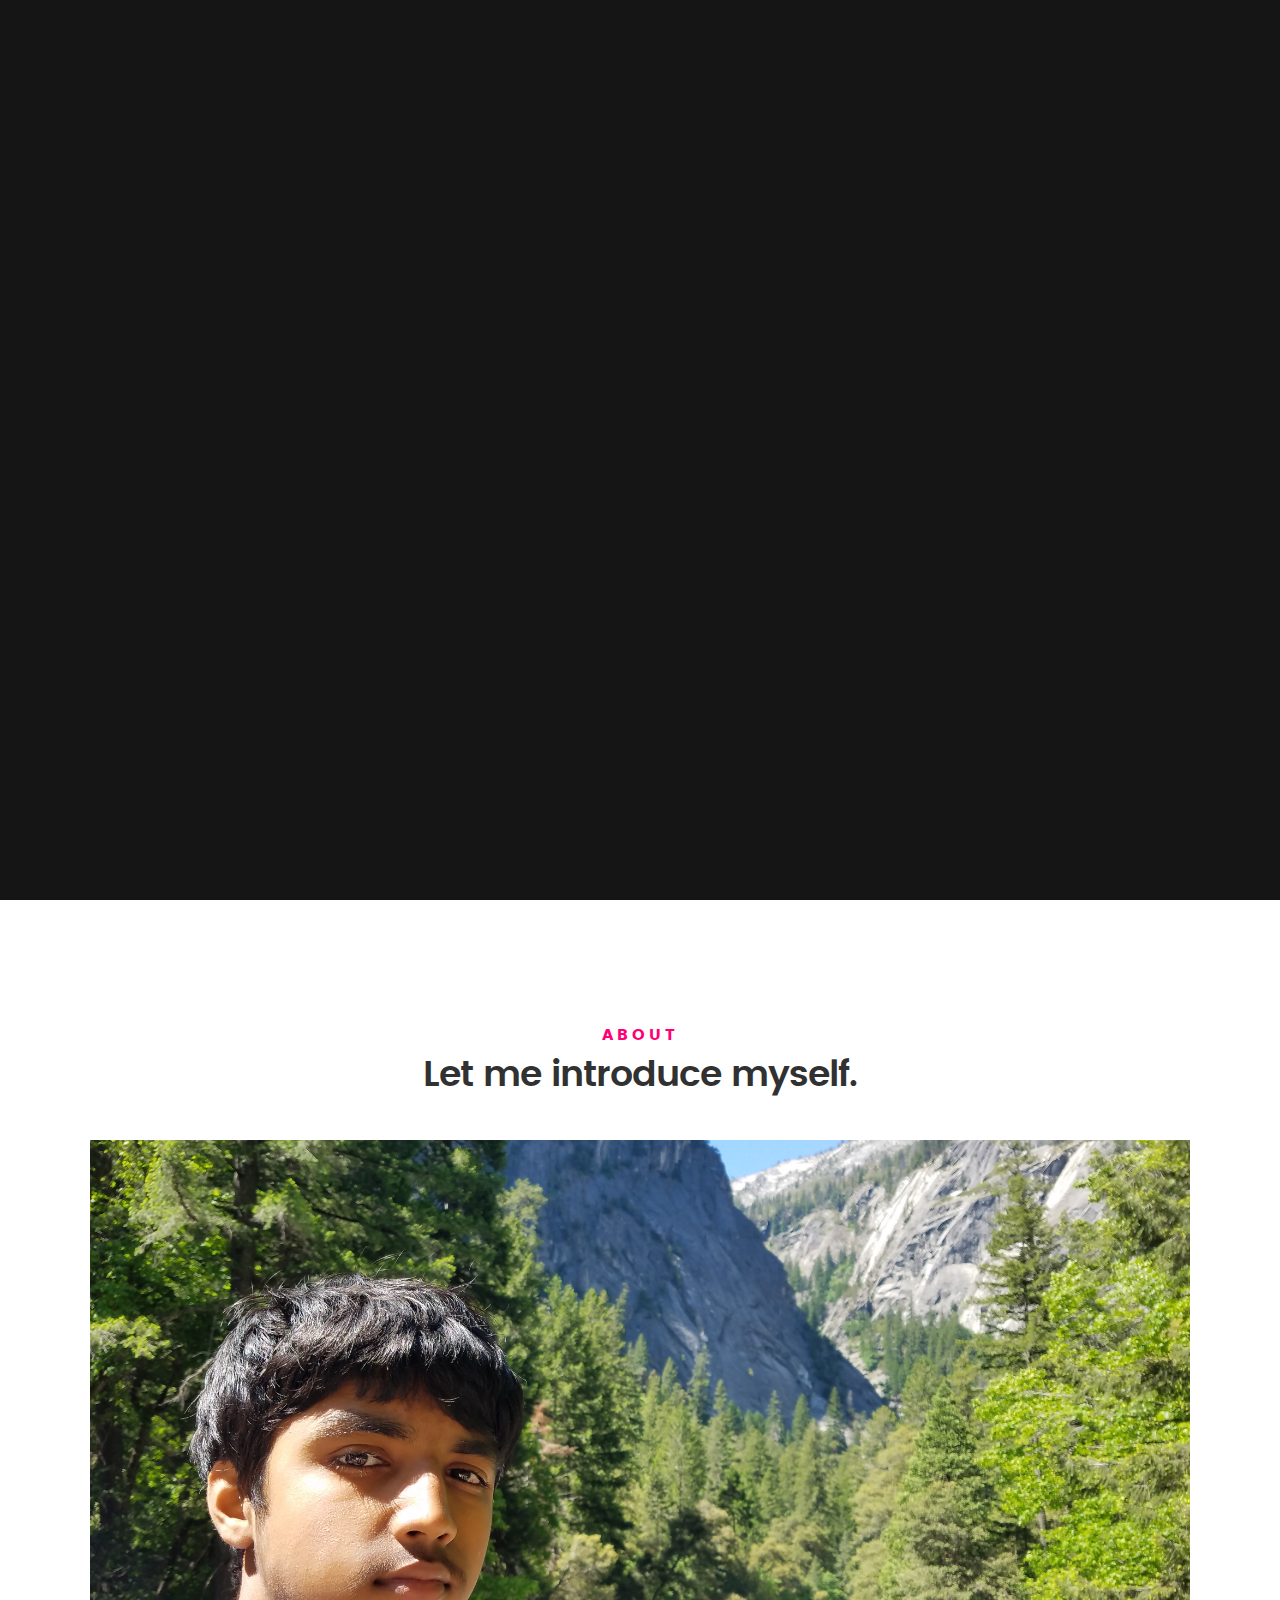
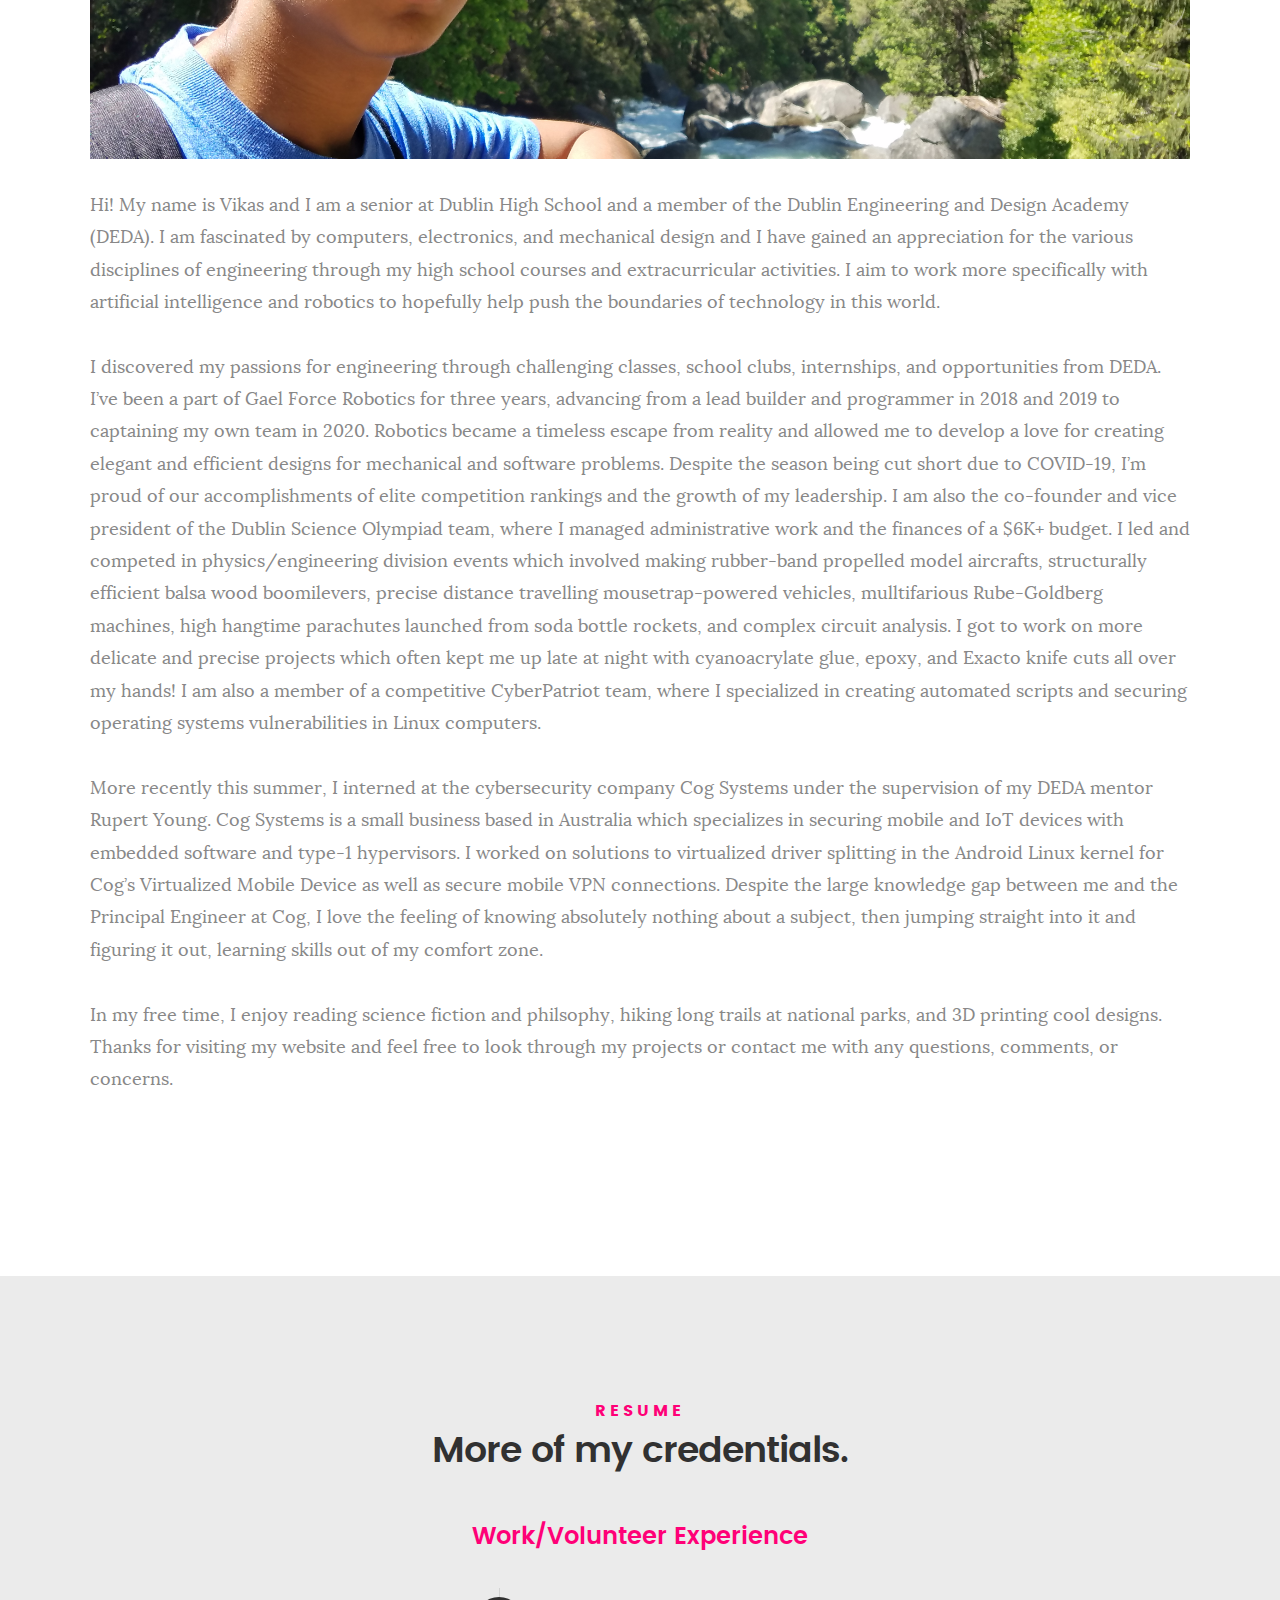
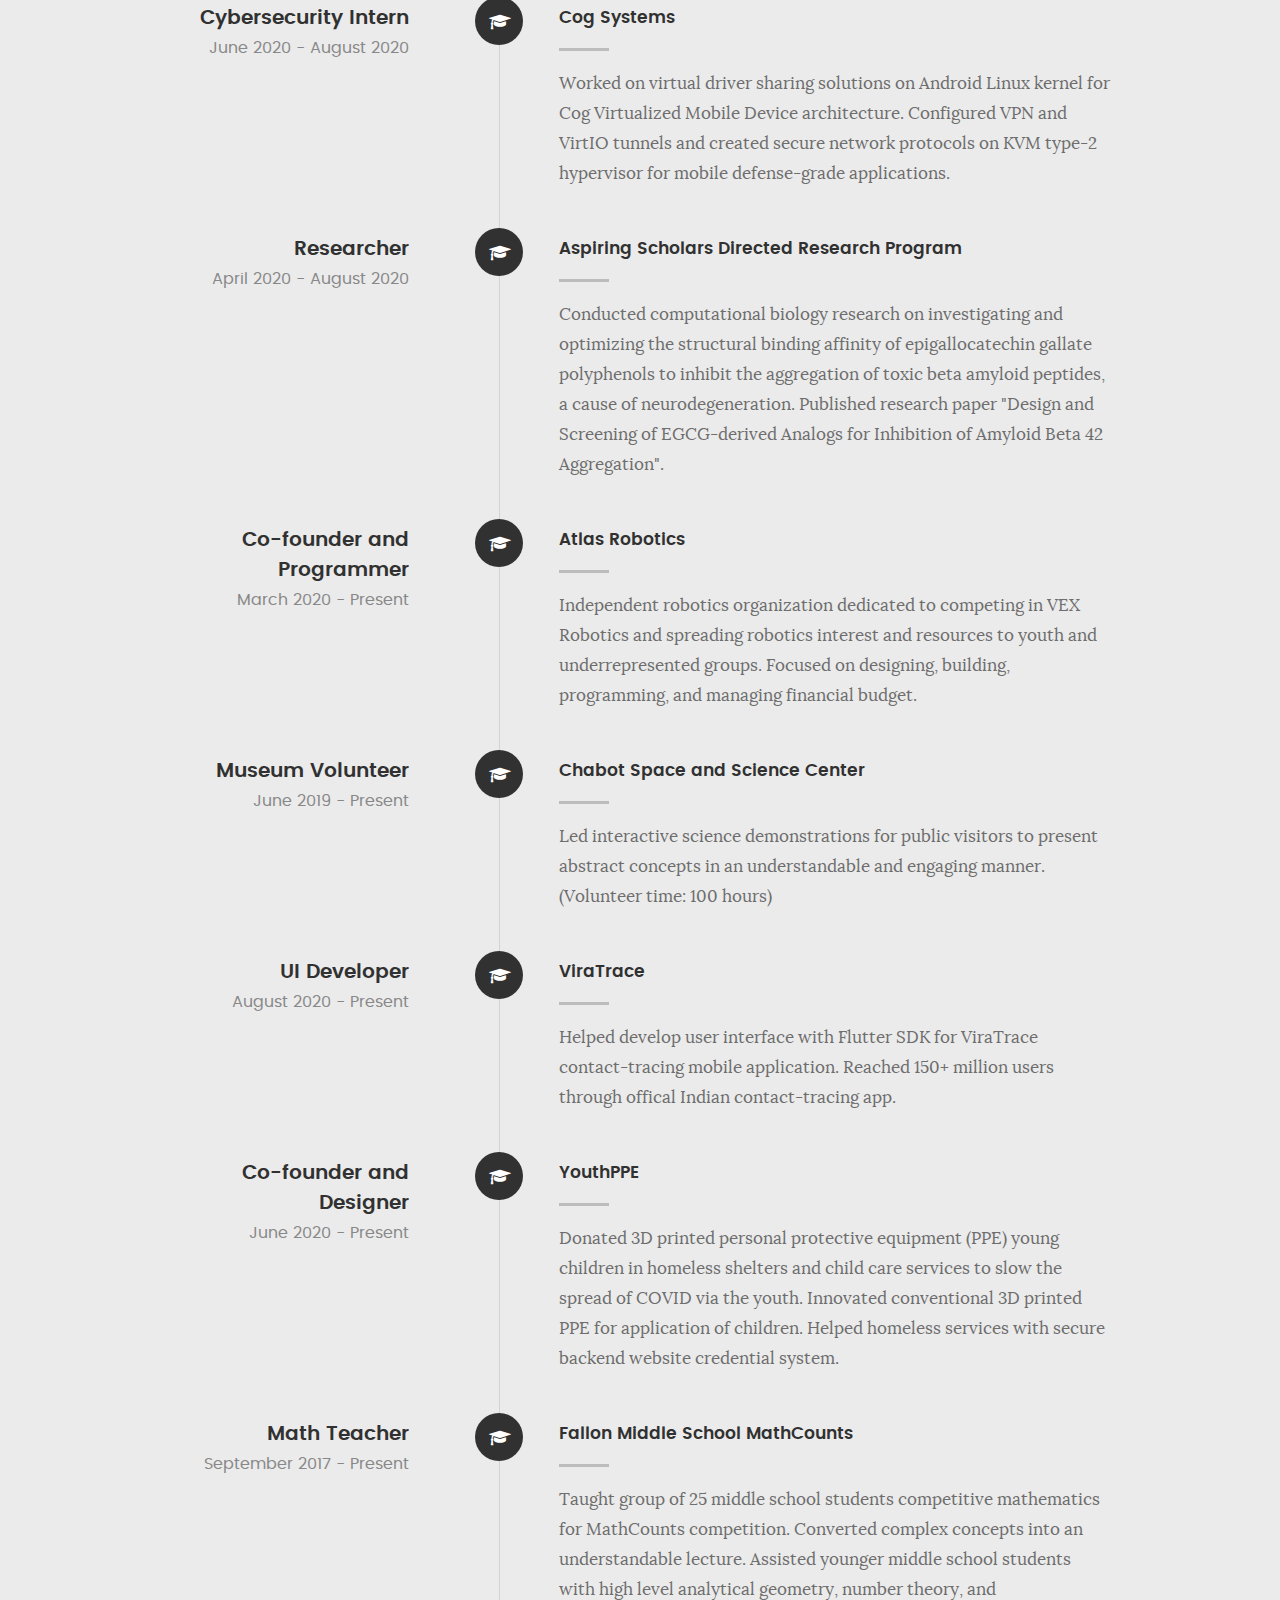
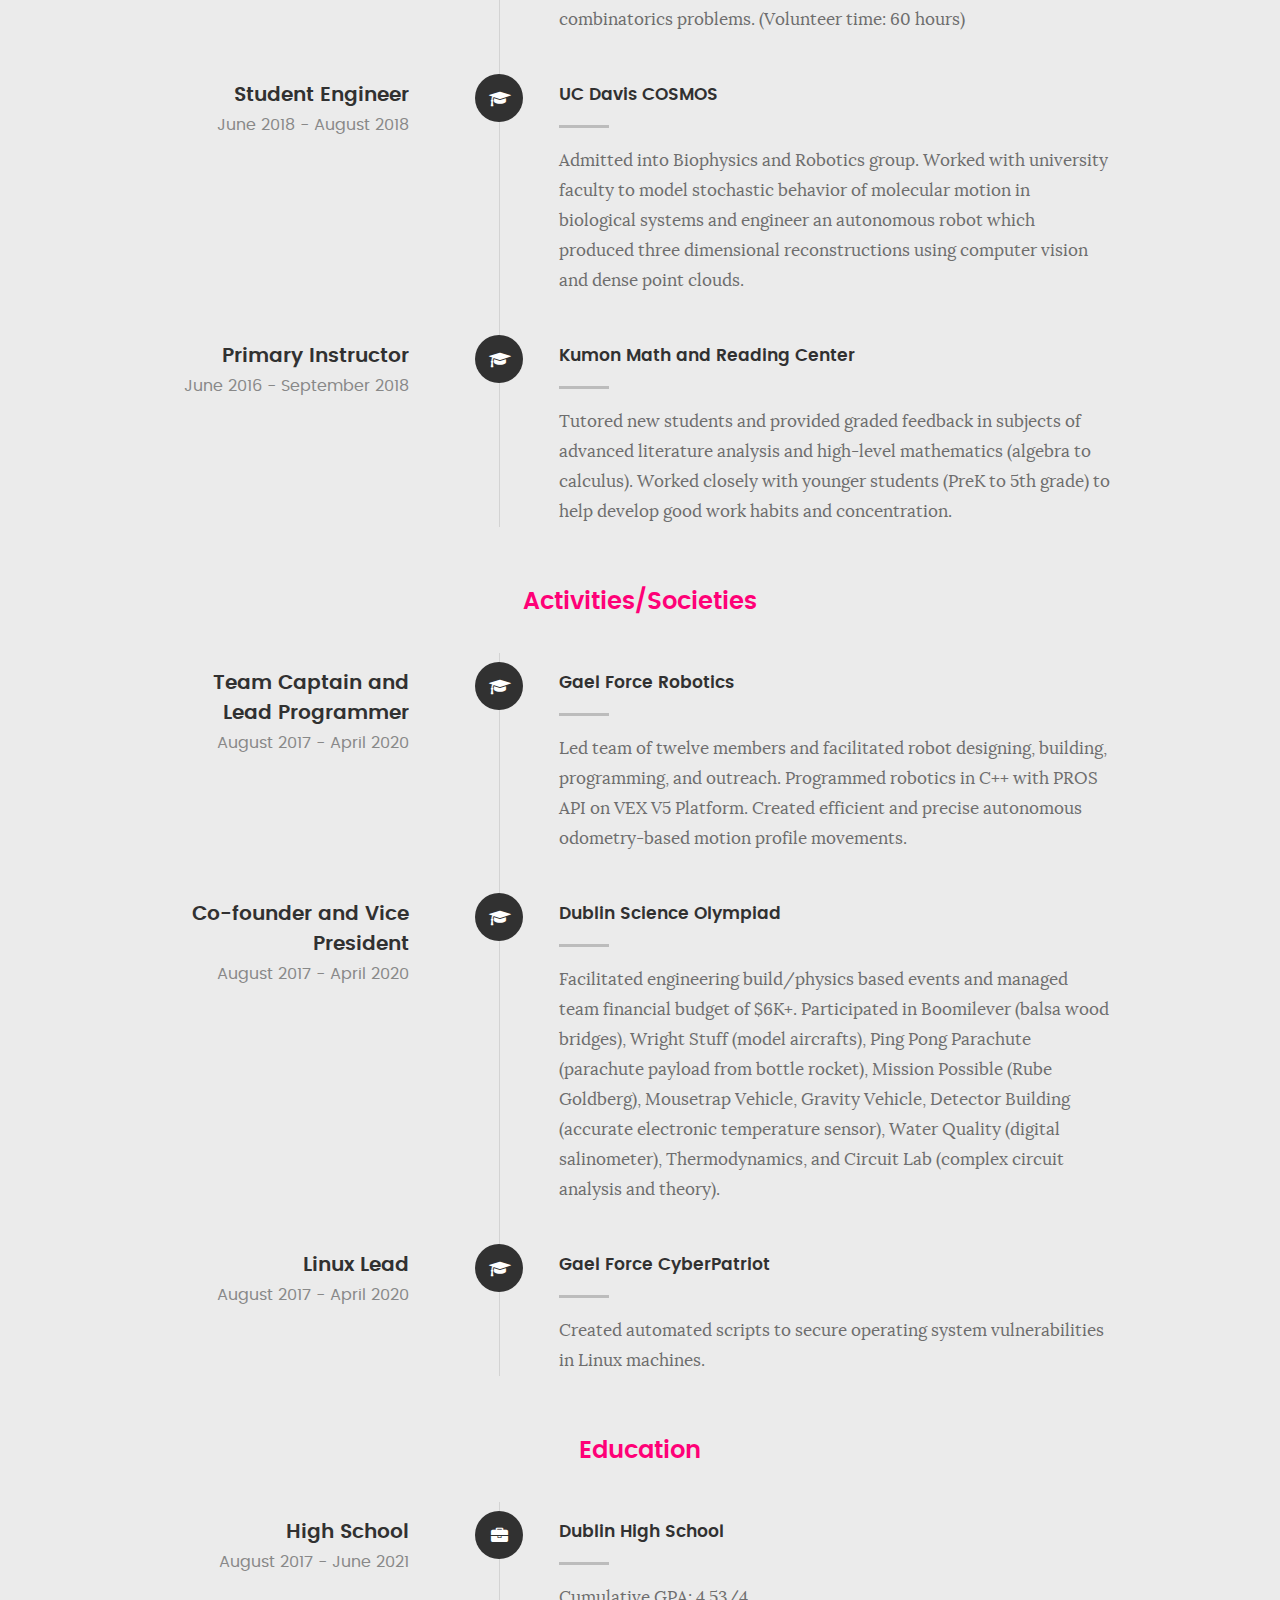
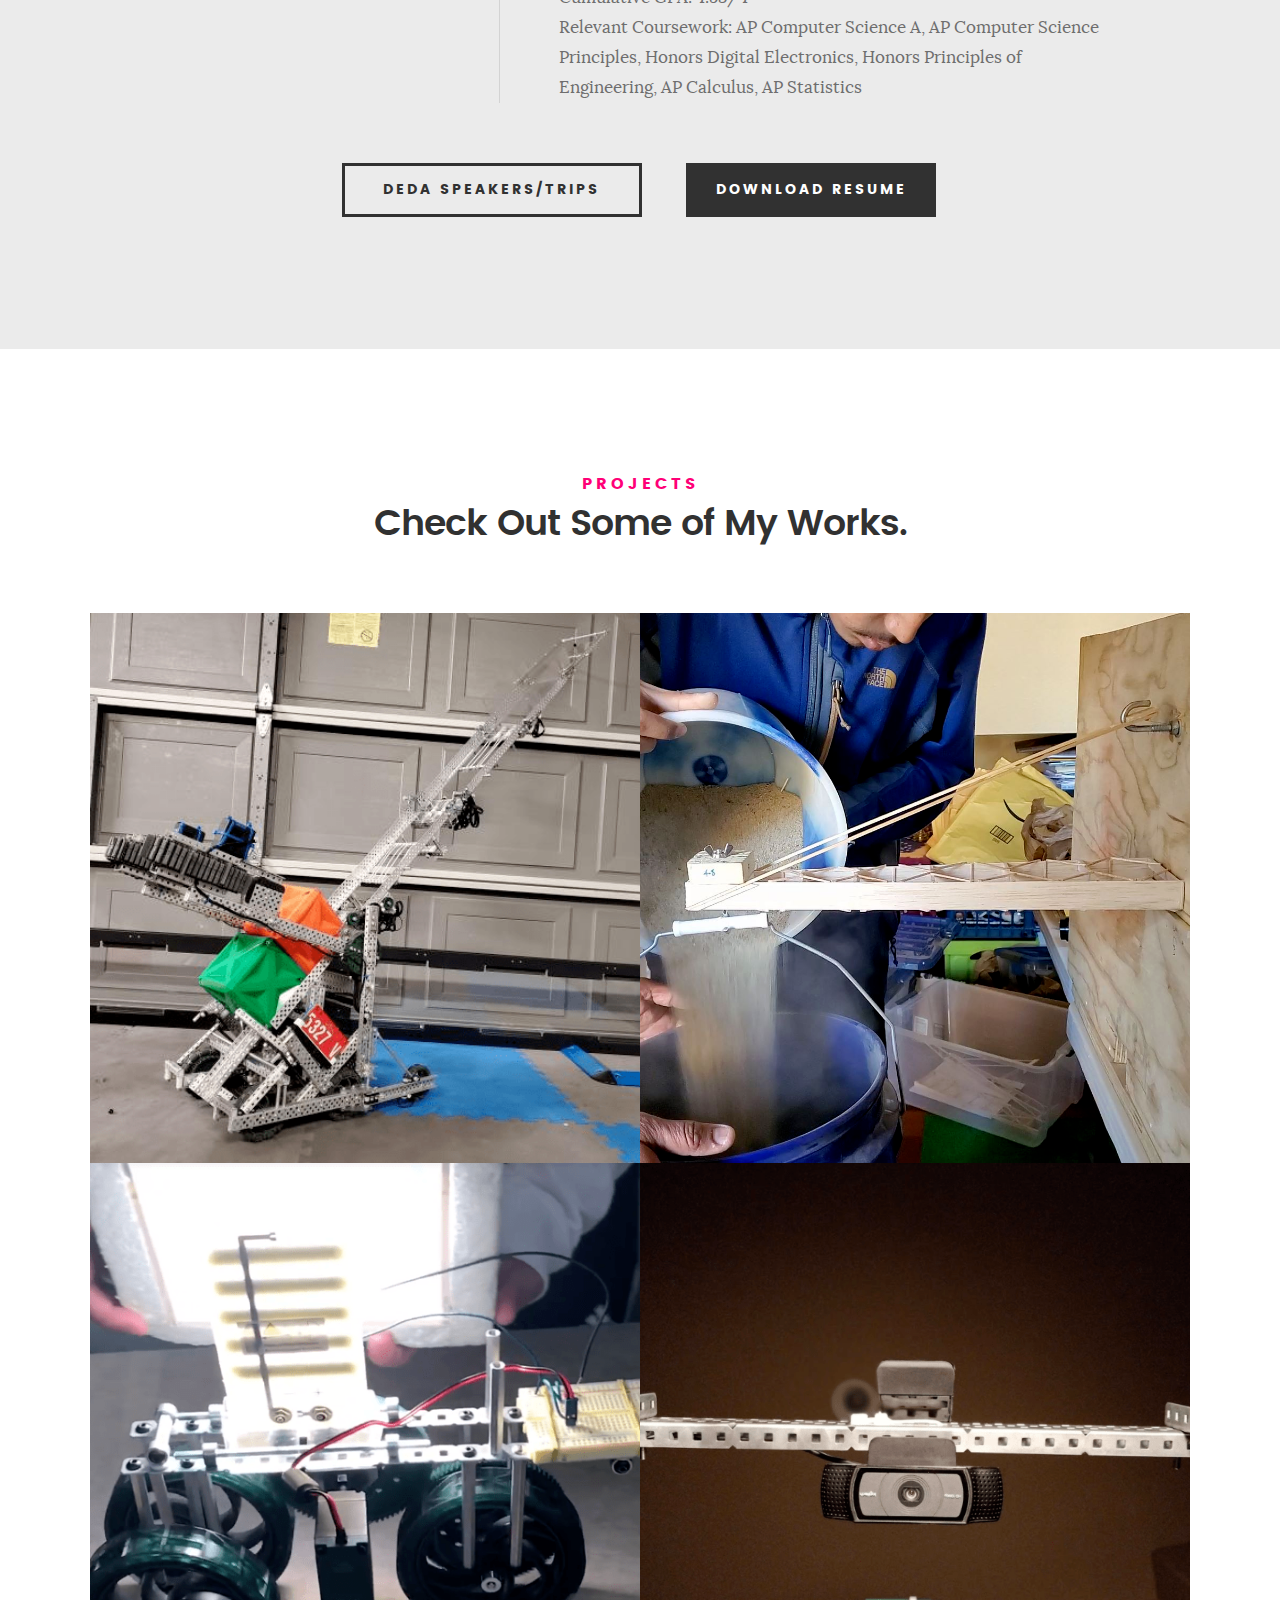
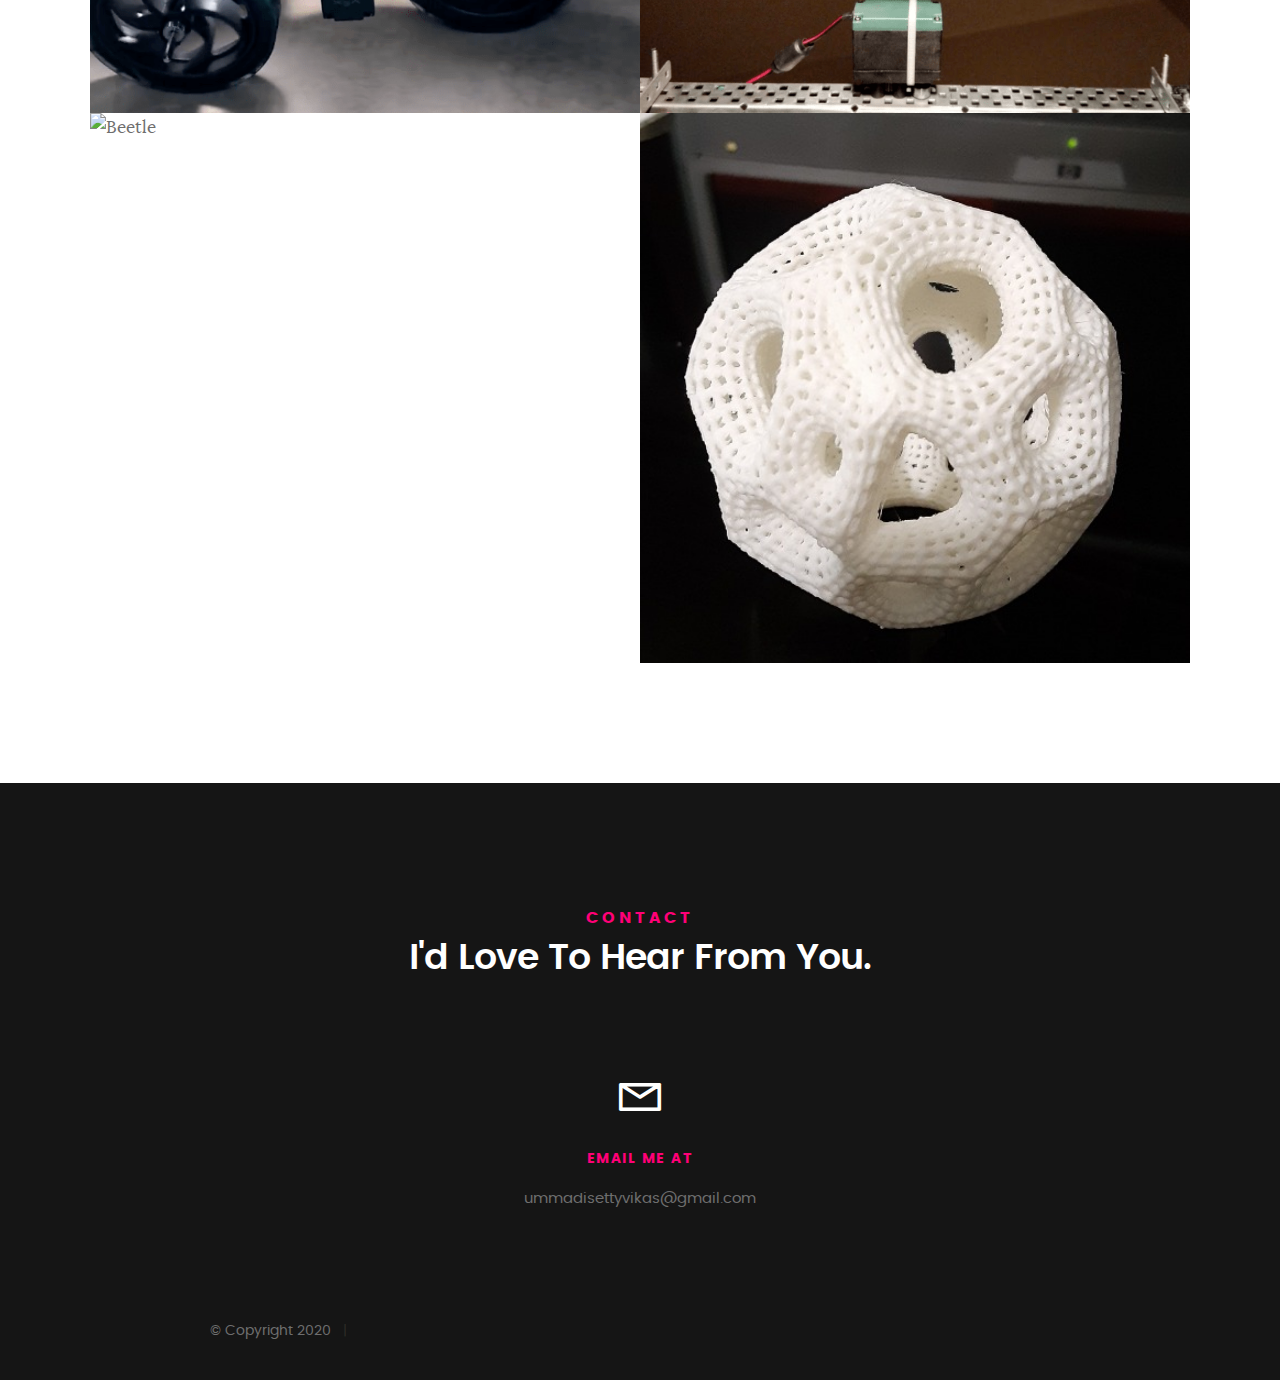
==== commit dc329d85: "update" ====
--- a/index.html
+++ b/index.html
@@ -1,556 +1,751 @@
-<!doctype html>
-<html lang="en">
-  <head>
-    <title>Vikas Ummadisetty &mdash; Personal Portfolio</title>
-    <meta charset="utf-8">
-    <meta name="viewport" content="width=device-width, initial-scale=1, shrink-to-fit=no">
-    
-    <link rel="stylesheet" href="css/custom-bs.css">
-    <link rel="stylesheet" href="css/jquery.fancybox.min.css">
-    <link rel="stylesheet" href="fonts/icomoon/style.css">
-    <link rel="stylesheet" href="fonts/line-icons/style.css">
-
-    <link rel="stylesheet" href="css/style.css">    
-  </head>
-  <body>
-
-  <div id="overlayer"></div>
-  <div class="loader">
-    <div class="spinner-border text-primary" role="status">
-      <span class="sr-only">Loading...</span>
-    </div>
-  </div>
-    
-
-<div class="site-wrap">
-
-    <div class="site-mobile-menu site-navbar-target">
-      <div class="site-mobile-menu-header">
-        <div class="site-mobile-menu-close mt-3">
-          <span class="icon-close2 js-menu-toggle"></span>
-        </div>
-      </div>
-      <div class="site-mobile-menu-body"></div>
-    </div> 
-    
-
-    <!-- NAVBAR -->
-    <header class="site-navbar mt-3" id="top">
-      <div class="container-fluid">
-        <div class="row align-items-center">
-          <div class="site-logo col-6"><a href="index.html">VU</a></div>
-
-          <nav class="mx-auto site-navigation">
-            <ul class="site-menu js-clone-nav d-none d-lg-block">
-              <li><a href="index.html" class="nav-link active">Home</a></li>
-              <li><a href="#about-us-section" class="scroll-button smoothscroll">About</a></li>
-              <li><a href="#portfolio-section" class="scroll-button smoothscroll">Projects</a></li>
-              <li><a href="#next-section" class="scroll-button smoothscroll">Work Experience</a></li>
-              <li><a href="#contact" class="scroll-button smoothscroll">Contact</a></li>
-            </ul>
-          </nav>
-          
-          <div class="col-6 site-burger-menu d-block d-lg-none text-right">
-            <a href="#" class="site-menu-toggle js-menu-toggle"><span class="icon-menu h3"></span></a>
-          </div>
-
-        </div>
-      </div>
-    </header>
-
-    <!-- HOME -->
-    <section class="home-section section-hero overlay slanted" id="home-section">
-
-      <div class="container">
-        <div class="row align-items-center justify-content-center">
-          <div class="col-md-8 text-center">
-            <h1>Vikas Ummadisetty</h1>
-            <div class="mx-auto w-75">
-              <p></p>
-            </div>
-            <p class="mt-5"><a href="#about-us-section" class="btn btn-outline-white btn-md smoothscroll">Learn More</a></p>
-          </div>
-        </div>
-      </div>
-        
-      <!-- VIDEO -->
-      <div class="video-container">
-        <video autoplay loop="true">
-          <source type="video/mp4" src="videos/video.mp4">
-        </video>
-      </div>
-
-      <a href="#about-us-section" class="scroll-button smoothscroll">
-        <span class=" icon-keyboard_arrow_down"></span>
-      </a>
-
-    </section>
-    
-    <!-- ABOUT US -->
-    <section class="site-section about-us-section" id="about-us-section">
-      <div class="container">
-        
-        <div class="row mb-5 pt-0 site-section">
-          <div class="col-md-5 align-self-center">
-            <h3 class="section-title-sub text-primary"></h3>
-            <h2 class="section-title mb-4">About Me</h2>
-
-            <p>Hello, I'm Vikas!</p>
-            <p>I am a student at Dublin High School in the Dublin Engineering and Design Academy. My interests lie in programming and robotics.</p>
-            <p>I love problem-solving and competing in STEM-related activities. I attend robotics, science olympiad, cyberpatriot competitions and find way to get involved with my community.</p> 
-            <p class="mt-4">Feel free to explore my website to learn more about me and <a href="mailto:ummadisettyvikas@gmail.com" class="spepcial_link">email me</a> with any comments, questions, or concerns.</p> 
-          </div>
-          
-          <div class="col-md-7 ml-auto">
-            <div class="container" style="padding-bottom:50px;"></div>
-            <div class="img-1"><img src="images/face.jpg" style:="" alt="Image" class="img-fluid img-shadow"></div>
-          </div>
-        </div>
-
-      </div>
-    </section>
-
-    <!-- SERVICES 
-    <section class="site-section services-section bg-light block__62849" id="services-section">
-      <div class="container">
-        <div class="row mb-5">
-          <div class="col-12 text-center" data-aos="fade">
-            <h3 class="section-title-sub text-primary">Our Services</h3>
-            <h2 class="section-title mb-3">Services</h2>
-          </div>
-        </div>
-        <div class="row">
-          <div class="col-6 col-md-6 col-lg-4 mb-4 mb-lg-5">
-
-            <a href="service-single.html" class="block__16443 text-center d-block">
-              <span class="custom-icon mx-auto"><span class="icon-line-tools d-block"></span></span>
-              <h3>Graphic Design</h3>
-              <p>Lorem ipsum dolor sit amet, consectetur adipisicing elit. Fugit facilis, pariatur harum labore aperiam assumenda.</p>
-            </a>
-
-          </div>
-          <div class="col-6 col-md-6 col-lg-4 mb-4 mb-lg-5">
-            
-            <a href="service-single.html" class="block__16443 text-center d-block">
-              <span class="custom-icon mx-auto"><span class="icon-line-lightbulb d-block"></span></span>
-              <h3>Marketing Strategy</h3>
-              <p>Lorem ipsum dolor sit amet, consectetur adipisicing elit. Fugit facilis, pariatur harum labore aperiam assumenda.</p>
-            </a>            
-
-          </div>
-          <div class="col-6 col-md-6 col-lg-4 mb-4 mb-lg-5">
-            
-            <a href="service-single.html" class="block__16443 text-center d-block">
-              <span class="custom-icon mx-auto"><span class="icon-line-laptop d-block"></span></span>
-              <h3>Web Design</h3>
-              <p>Lorem ipsum dolor sit amet, consectetur adipisicing elit. Fugit facilis, pariatur harum labore aperiam assumenda.</p>
-            </a>            
-
-          </div>
-          <div class="col-6 col-md-6 col-lg-4 mb-4 mb-lg-5">
-            
-            <a href="service-single.html" class="block__16443 text-center d-block">
-              <span class="custom-icon mx-auto"><span class="icon-line-search d-block"></span></span>
-              <h3>SEO</h3>
-              <p>Lorem ipsum dolor sit amet, consectetur adipisicing elit. Fugit facilis, pariatur harum labore aperiam assumenda.</p>
-            </a>
-
-          </div>
-          <div class="col-6 col-md-6 col-lg-4 mb-4 mb-lg-5">
-            
-            <a href="service-single.html" class="block__16443 text-center d-block">
-              <span class="custom-icon mx-auto"><span class="icon-line-presentation d-block"></span></span>
-              <h3>Market Leading </h3>
-              <p>Lorem ipsum dolor sit amet, consectetur adipisicing elit. Fugit facilis, pariatur harum labore aperiam assumenda.</p>
-            </a>
-
-          </div>
-          <div class="col-6 col-md-6 col-lg-4 mb-4 mb-lg-5">
-            
-            <a href="service-single.html" class="block__16443 text-center d-block">
-              <span class="custom-icon mx-auto"><span class="icon-line-ribbon d-block"></span></span>
-              <h3>Pixel Perfect Design</h3>
-              <p class="d-sm-block">Lorem ipsum dolor sit amet, consectetur adipisicing elit. Fugit facilis, pariatur harum labore aperiam assumenda.</p>
-            </a>
-
-          </div>
-        </div>
-
-        <div class="row">
-          <div class="col-12 text-center">
-            <a href="#" class="btn btn-primary btn-md">View All Services</a>
-          </div>
-        </div>
-      </div>
-    </section>
-    -->
-
-    <!-- PORTFOLIO -->
-
-    <section class="site-section block__62272" id="portfolio-section">
-      
-
-      <div class="container">
-
-        <div class="row mb-3">
-          <div class="col-12 text-center" data-aos="fade">
-            <h3 class="section-title-sub text-primary">Awesome Works</h3>
-            <h2 class="section-title mb-3">Projects</h2>
-          </div>
-        </div>
-
-        <div class="row justify-content-center mb-5" data-aos="fade-up">
-          <div id="filters" class="filters text-center button-group col-md-7">
-            <button class="btn btn-primary active" data-filter="*">All</button>
-            <button class="btn btn-primary" data-filter=".web">Robotics</button>
-            <button class="btn btn-primary" data-filter=".design">Sci Oly</button>
-            <button class="btn btn-primary" data-filter=".brand">School</button>
-          </div>
-        </div>  
-        
-        <div id="posts" class="row no-gutter">
-          <div class="item web col-6 col-sm-6 col-md-6 col-lg-4 col-xl-4 mb-4">
-            <a href="#" class="item-wrap">
-              <span class="text-center img-texxt">VEX <br> Tower Takeover</span>
-              <img class="img-fluid" src="images/robot500.png">
-            </a>
-          </div>
-          <div class="item web col-6 col-sm-6 col-md-6 col-lg-4 col-xl-4 mb-4">
-            <a href="#" class="item-wrap">
-              <span class="text-center img-texxt">VEX <br> Turning Point</span>
-              <img class="img-fluid" src="images/tp690.png">
-            </a>
-          </div>
-
-          <div class="item web col-6 col-sm-6 col-md-6 col-lg-4 col-xl-4 mb-4">
-            <a href="#" class="item-wrap">
-              <span class="text-center img-texxt">VEX <br> In the Zone</span>
-              <img class="img-fluid" src="images/xbot2250.png">
-            </a>
-          </div>
-
-          <div class="item web col-6 col-sm-6 col-md-6 col-lg-4 col-xl-4 mb-4">
-
-            <a href="#" class="item-wrap">
-              <span class="text-center img-texxt">Infinite Output Gearshift Differential Transmission</span>
-              <img class="img-fluid" src="images/diff545.png">
-            </a>
-
-          </div>
-
-          <div class="item design col-6 col-sm-6 col-md-6 col-lg-4 col-xl-4 mb-4">
-            <a href="#" class="item-wrap">
-              <span class="text-center img-texxt">Wright Stuff</span>
-              <img class="img-fluid" src="images/wrightstuff.png">
-            </a>
-          </div>
-
-          <div class="item design col-6 col-sm-6 col-md-6 col-lg-4 col-xl-4 mb-4">
-            <a href="#" class="item-wrap">
-              <span class="text-center img-texxt">Boomilever</span>
-              <img class="img-fluid" src="images/boom.png">
-            </a>
-          </div>
-
-          <div class="item design col-6 col-sm-6 col-md-6 col-lg-4 col-xl-4 mb-4">
-            <a href="#" class="item-wrap">
-              <span class="text-center img-texxt">Ping Pong Parachute</span>
-              <img class="img-fluid" src="images/chute.png">
-            </a>
-          </div>
-
-          <div class="item design col-6 col-sm-6 col-md-6 col-lg-4 col-xl-4 mb-4">
-            <a href="#" class="item-wrap">
-              <span class="text-center img-texxt">Detector Building</span>
-              <img class="img-fluid" src="images/detector.png">
-            </a>
-          </div>
-
-          <div class="item design col-6 col-sm-6 col-md-6 col-lg-4 col-xl-4 mb-4">
-            <a href="#" class="item-wrap">
-              <span class="text-center img-texxt">Gravity Vehicle</span>
-              <img class="img-fluid" src="images/gravity.png">
-            </a>
-          </div>
-
-          <div class="item design col-6 col-sm-6 col-md-6 col-lg-4 col-xl-4 mb-4">
-            <a href="#" class="item-wrap">
-              <span class="text-center img-texxt">Mousetrap Vehicle</span>
-              <img class="img-fluid" src="images/trapvehicle.png">
-            </a>
-          </div>
-
-          <div class="item design col-6 col-sm-6 col-md-6 col-lg-4 col-xl-4 mb-4">
-            <a href="#" class="item-wrap">
-              <span class="text-center img-texxt">Salinometer</span>
-              <img class="img-fluid" src="images/salinometer.png">
-            </a>
-          </div>
-
-          <div class="item design col-6 col-sm-6 col-md-6 col-lg-4 col-xl-4 mb-4">
-            <a href="#" class="item-wrap">
-              <span class="text-center img-texxt">Mission Possible: <br> Rube Goldberg</span>
-              <img class="img-fluid" src="images/goldberg.png">
-            </a>
-          </div>
-
-          <div class="item brand col-6 col-sm-6 col-md-6 col-lg-4 col-xl-4 mb-4">
-            <a href="#" class="item-wrap">
-              <span class="text-center img-texxt">TrashLine</span>
-              <img class="img-fluid" src="images/trashline.png">
-            </a>
-          </div>
-
-          <div class="item brand col-6 col-sm-6 col-md-6 col-lg-4 col-xl-4 mb-4">
-            <a href="#" class="item-wrap">
-              <span class="text-center img-texxt">SmartSpecs</span>
-              <img class="img-fluid" src="images/specs.png">
-            </a>
-          </div>
-
-          <div class="item brand col-6 col-sm-6 col-md-6 col-lg-4 col-xl-4 mb-4">
-            <a href="#" class="item-wrap">
-              <span class="text-center img-texxt">3D Reconstructions</span>
-              <img class="img-fluid" src="images/cosmos.png">
-            </a>
-          </div>
-
-          <div class="item brand col-6 col-sm-6 col-md-6 col-lg-4 col-xl-4 mb-4">
-            <a href="#" class="item-wrap">
-              <span class="text-center img-texxt">CSE <br> Python Image Manipulation</span>
-              <img class="img-fluid" src="images/cse_pyimgman.png">
-            </a>
-          </div>
-
-          <div class="item brand col-6 col-sm-6 col-md-6 col-lg-4 col-xl-4 mb-4">
-            <a href="#" class="item-wrap">
-              <span class="text-center img-texxt">CSE <br> MIT Scratch</span>
-              <img class="img-fluid" src="images/cse_scratch.png">
-            </a>
-          </div>
-
-          <div class="item brand col-6 col-sm-6 col-md-6 col-lg-4 col-xl-4 mb-4">
-            <a href="#" class="item-wrap">
-              <span class="text-center img-texxt">POE <br> West Point Bridge Design</span>
-              <img class="img-fluid" src="images/bridge.png">
-            </a>
-          </div>
-
-          <div class="item brand col-6 col-sm-6 col-md-6 col-lg-4 col-xl-4 mb-4">
-            <a href="#" class="item-wrap">
-              <span class="text-center img-texxt">POE <br> Solar/Hydrogen Fuel</span>
-              <img class="img-fluid" src="images/vroom.png">
-            </a>
-          </div>
-
-          <div class="item brand col-6 col-sm-6 col-md-6 col-lg-4 col-xl-4 mb-4">
-            <a href="#" class="item-wrap">
-              <span class="text-center img-texxt">APCSA <br> Java Greenfoot</span>
-              <img class="img-fluid" src="images/greenfoot.png">
-            </a>
-          </div>
-
-          <div class="item brand col-6 col-sm-6 col-md-6 col-lg-4 col-xl-4 mb-4">
-            <a href="#" class="item-wrap">
-              <span class="text-center img-texxt">APCSA <br> Android Studio App</span>
-              <img class="img-fluid" src="images/android.png">
-            </a>
-          </div>
-
-        </div>
-      </div>
-
-    </section>
-    
-    <section class="site-section" id="next-section">
-      <div class="container">
-
-        <div class="row mb-3">
-          <div class="col-12 text-center" data-aos="fade">
-            <h3 class="section-title-sub text-primary">Awesome Works</h3>
-            <h2 class="section-title mb-3">Work Experience</h2>
-          </div>
-        </div>
-
-        <div class="row justify-content-center">
-          <a href="resume.pdf" class="spepcial_link">Resume</a>
-        </div>
-        <div class="row justify-content-center">
-          <p> </p>
-        </div>
-        <div class="row justify-content-center">
-          <a href="work.html" class="spepcial_link">DEDA Field Trips/Guest Speakers</a>
-        </div>
-
-
-      </div>
-    </section>
-
-    
-
-    <section class="site-section block__45439" id="contact">
-      <div class="container">
-        <div class="row mb-5">
-          <div class="col-12 text-center" data-aos="fade">
-            <h3 class="section-title-sub text-primary">Keep in touch</h3>
-            <h2 class="section-title mb-3">CONTACT</h2>
-          </div>
-        </div>
-        <div class="row mb-5 justify-content-center">
-          <a href="mailto:ummadisettyvikas@gmail.com" class="spepcial_link">Email me.</a>
-        </div>
-
-        <!--
-        <div class="row">
-          <div class="col-md-6 col-lg-6 mb-4">
-            <div class="block__86547 d-block d-xl-flex align-items-stretch">
-              <figure class="img" style="background-image: url('images/sq_img_1.jpg')">
-              </figure>
-              <div class="h-100">
-                <h3 class="mb-4"><a href="#">Undefined: The Third Boolean Values</a></h3>
-                <div class="block__27192 d-flex pt-1 border-top">
-                  <a href="#"><span class="icon-person"></span> Jacob Smith</a>
-                  <a href="#"><span class="icon-calendar-o"></span> 7 Apr 2019</a>
-                  <a href="#"><span class="icon-chat"></span> 2</a>
-                </div>
-              </div>
-            </div>
-          </div>
-
-          
-          <div class="col-md-6 col-lg-6 mb-4">
-            <div class="block__86547 d-block d-xl-flex align-items-stretch">
-              <figure class="img" style="background-image: url('images/sq_img_2.jpg')">
-              </figure>
-              <div class="h-100">
-                <h3 class="mb-4"><a href="#">Where Do You Learn HTML & CSS in 2020?</a></h3>
-                <div class="block__27192 d-flex pt-1 border-top">
-                  <a href="#"><span class="icon-person"></span> Jacob Smith</a>
-                  <a href="#"><span class="icon-calendar-o"></span> 7 Apr 2019</a>
-                  <a href="#"><span class="icon-chat"></span> 2</a>
-                </div>
-              </div>
-            </div>
-          </div>
-
-          <div class="col-md-6 col-lg-6 mb-4">
-            <div class="block__86547 d-block d-xl-flex align-items-stretch">
-              <figure class="img" style="background-image: url('images/sq_img_4.jpg')">
-              </figure>
-              <div class="h-100">
-                <h3 class="mb-4"><a href="#">Where Do You Learn HTML & CSS in 2020?</a></h3>
-                <div class="block__27192 d-flex pt-1 border-top">
-                  <a href="#"><span class="icon-person"></span> Jacob Smith</a>
-                  <a href="#"><span class="icon-calendar-o"></span> 7 Apr 2019</a>
-                  <a href="#"><span class="icon-chat"></span> 2</a>
-                </div>
-              </div>
-            </div>
-          </div>
-
-          <div class="col-md-6 col-lg-6 mb-4">
-            <div class="block__86547 d-block d-xl-flex align-items-stretch">
-              <figure class="img" style="background-image: url('images/sq_img_5.jpg')">
-              </figure>
-              <div class="h-100">
-                <h3 class="mb-4"><a href="#">Undefined: The Third Boolean Value</a></h3>
-                <div class="block__27192 d-flex pt-1 border-top">
-                  <a href="#"><span class="icon-person"></span> Jacob Smith</a>
-                  <a href="#"><span class="icon-calendar-o"></span> 7 Apr 2019</a>
-                  <a href="#"><span class="icon-chat"></span> 2</a>
-                </div>
-              </div>
-            </div>
-          </div>
-          
-          -->
-
-        </div>
-      </div>
-    </section> 
-
-    <footer class="site-footer slanted-footer">
-
-      <a href="#top" class="smoothscroll scroll-top">
-        <span class="icon-keyboard_arrow_up"></span>
-      </a>
-
-      <div class="container">
-        <!--
-        <div class="row mb-5">
-          <div class="col-6 col-md-3 mb-4 mb-md-0">
-            <h3>Scenic Products</h3>
-            <ul class="list-unstyled">
-              <li><a href="#">Web Design</a></li>
-              <li><a href="#">Graphic Design</a></li>
-              <li><a href="#">Web Developers</a></li>
-              <li><a href="#">Resources</a></li>
-            </ul>
-          </div>
-          <div class="col-6 col-md-3 mb-4 mb-md-0">
-            <h3>Company</h3>
-            <ul class="list-unstyled">
-              <li><a href="#">About Us</a></li>
-              <li><a href="#">Career</a></li>
-              <li><a href="#">Blog</a></li>
-              <li><a href="#">Resources</a></li>
-            </ul>
-          </div>
-          <div class="col-6 col-md-3 mb-4 mb-md-0">
-            <h3>Support</h3>
-            <ul class="list-unstyled">
-              <li><a href="#">Support</a></li>
-              <li><a href="#">Privacy</a></li>
-              <li><a href="#">Terms of Service</a></li>
-            </ul>
-          </div>
-          <div class="col-6 col-md-3 mb-4 mb-md-0">
-            <h3>Contact Us</h3>
-            <div class="footer-social">
-              <a href="#"><span class="icon-facebook"></span></a>
-              <a href="#"><span class="icon-twitter"></span></a>
-              <a href="#"><span class="icon-instagram"></span></a>
-              <a href="#"><span class="icon-linkedin"></span></a>
-            </div>
-          </div>
-        </div>
-        -->
-
-        <div class="row text-center">
-          <div class="col-12">
-            <p style="color:white; font-size: 20px;">Vikas Ummadisetty | Dublin High School | 2020</p>
-          </div>
-        </div>
-
-        
-        <div class="row text-center">
-          <div class="col-12">
-            <p style="font-size:1px; color: #001f42; " class=""><small class="block">
-            <!-- Link back to Colorlib can't be removed. Template is licensed under CC BY 3.0. -->
-            Copyright &copy;<script>document.write(new Date().getFullYear());</script> All rights reserved | This template is made with love by Colorlib
-            <!-- Link back to Colorlib can't be removed. Template is licensed under CC BY 3.0. -->
-            </small></p>
-            
-          </div>
-        </div>
-      </div>
-
-
-    </footer>
-  
-  </div>
-
-    <!-- SCRIPTS -->
-    <script src="js/jquery.min.js"></script>
-    <script src="js/bootstrap.bundle.min.js"></script>
-    <script src="js/isotope.pkgd.min.js"></script>
-    <script src="js/stickyfill.min.js"></script>
-    <script src="js/jquery.fancybox.min.js"></script>
-    <script src="js/jquery.easing.1.3.js"></script>
-    
-    <script src="js/jquery.waypoints.min.js"></script>
-    <script src="js/jquery.animateNumber.min.js"></script>
-    
-    <script src="js/custom.js"></script>
-  </body>
+<!DOCTYPE html>
+<!--[if IE 8 ]><html class="no-js oldie ie8" lang="en"> <![endif]-->
+<!--[if IE 9 ]><html class="no-js oldie ie9" lang="en"> <![endif]-->
+<!--[if (gte IE 9)|!(IE)]><!--><html class="no-js" lang="en"> <!--<![endif]-->
+<head>
+
+   <!--- basic page needs
+   ================================================== -->
+   <meta charset="utf-8">
+	<title>Vikas Ummadisetty</title>
+	<meta name="description" content="">  
+	<meta name="author" content="">
+
+   <!-- mobile specific metas
+   ================================================== -->
+	<meta name="viewport" content="width=device-width, initial-scale=1, maximum-scale=1">
+
+ 	<!-- CSS
+   ================================================== -->
+   <link rel="stylesheet" href="css/base.css">  
+   <link rel="stylesheet" href="css/main.css">
+   <link rel="stylesheet" href="css/vendor.css">     
+
+   <!-- script
+   ================================================== -->   
+	<script src="js/modernizr.js"></script>
+	<script src="js/pace.min.js"></script>
+
+   <!-- favicons
+	================================================== -->
+	<link rel="icon" type="image/png" href="favicon.png">
+
+</head>
+
+<body id="top">
+
+	<!-- header 
+   ================================================== -->
+   <header>   	
+   	<div class="row">
+
+   		<div class="top-bar">
+   			<a class="menu-toggle" href="#"><span>Menu</span></a>
+
+	   		<div class="logo">
+		         <a href="index.html">VU</a>
+		      </div>		      
+
+		   	<nav id="main-nav-wrap">
+					<ul class="main-navigation">
+						<li class="current"><a class="smoothscroll"  href="#intro" title="">Home</a></li>
+						<li><a class="smoothscroll"  href="#about" title="">About</a></li>
+						<li><a class="smoothscroll"  href="#resume" title="">Resume</a></li>
+						<li><a class=""  href="deda.html" target="_blank" title="">DEDA</a></li>
+						<li><a class="smoothscroll"  href="#portfolio" title="">Projects</a></li>					
+						<li><a class="smoothscroll"  href="#contact" title="">Contact</a></li>	
+					</ul>
+				</nav>    		
+   		</div> <!-- /top-bar --> 
+   		
+   	</div> <!-- /row --> 		
+   </header> <!-- /header -->
+
+	<!-- intro section
+   ================================================== -->
+   <section id="intro">   
+
+   	<div class="intro-overlay"></div>	
+
+   	<div class="intro-content">
+   		<div class="row">
+
+   			<div class="col-twelve">
+
+	   			<h5></h5>
+	   			<h1>Vikas Ummadisetty</h1>
+
+	   			<p class="intro-position">
+	   				<span>Student</span>
+	   				<span>Engineer</span> 
+	   			</p>
+
+	   			<a class="button stroke smoothscroll" href="#about" title="">More About Me</a>
+
+	   		</div>  
+   			
+   		</div>   		 		
+   	</div> <!-- /intro-content --> 
+
+   	     	
+
+   </section> <!-- /intro -->
+
+
+   <!-- about section
+   ================================================== -->
+   <section id="about">  
+
+   	<div class="row section-intro">
+   		<div class="col-twelve">
+
+   			<h5>About</h5>
+   			<h1>Let me introduce myself.</h1>
+			<!--
+   			<div class="intro-info">
+
+   				<img src="images/face.jpg" alt="Profile Picture">
+
+   				<p class="lead">Lorem ipsum Exercitation culpa qui dolor consequat exercitation fugiat laborum ex ea eiusmod ad do aliqua occaecat nisi ad irure sunt id pariatur Duis laboris amet exercitation veniam labore consectetur ea id quis eiusmod.</p>
+			</div>  
+			   --> 			
+		</div>   		
+		   
+	   </div> <!-- /section-intro -->
+	   
+	<div class="row">
+		<div class="col-twelve">
+			<img src="images/face.jpg" alt="Profile Picture" style="padding-bottom: 20px;">
+		</div>
+	</div>
+	<div class="row">
+		<div class="col-twelve">
+			<p class="lead" style="font-size:18px;">Hi! My name is Vikas and I am a senior at Dublin High School and a member of the Dublin Engineering and Design Academy (DEDA). I am fascinated by computers, electronics, and mechanical design and I have gained an appreciation for the various disciplines of engineering through my high school courses and extracurricular activities. I aim to work more specifically with artificial intelligence and robotics to hopefully help push the boundaries of technology in this world. 
+				<br><br>
+				I discovered my passions for engineering through challenging classes, school clubs, internships, and opportunities from DEDA. I’ve been a part of Gael Force Robotics for three years, advancing from a lead builder and programmer in 2018 and 2019 to captaining my own team in 2020. Robotics became a timeless escape from reality and allowed me to develop a love for creating elegant and efficient designs for mechanical and software problems. Despite the season being cut short due to COVID-19, I’m proud of our accomplishments of elite competition rankings and the growth of my leadership. I am also the co-founder and vice president of the Dublin Science Olympiad team, where I managed administrative work and the finances of a $6K+ budget. I led and competed in physics/engineering division events which involved making rubber-band propelled model aircrafts, structurally efficient balsa wood boomilevers, precise distance travelling mousetrap-powered vehicles, mulltifarious Rube-Goldberg machines, high hangtime parachutes launched from soda bottle rockets, and complex circuit analysis. I got to work on more delicate and precise projects which often kept me up late at night with cyanoacrylate glue, epoxy, and Exacto knife cuts all over my hands! I am also a member of a competitive CyberPatriot team, where I specialized in creating automated scripts and securing operating systems vulnerabilities in Linux computers. 
+				<br><br>
+				More recently this summer, I interned at the cybersecurity company Cog Systems under the supervision of my DEDA mentor Rupert Young. Cog Systems is a small business based in Australia which specializes in securing mobile and IoT devices with embedded software and type-1 hypervisors. I worked on solutions to virtualized driver splitting in the Android Linux kernel for Cog’s Virtualized Mobile Device as well as secure mobile VPN connections. Despite the large knowledge gap between me and the Principal Engineer at Cog, I love the feeling of knowing absolutely nothing about a subject, then jumping straight into it and figuring it out, learning skills out of my comfort zone.
+				<br><br>
+				In my free time, I enjoy reading science fiction and philsophy, hiking long trails at national parks, and 3D printing cool designs. Thanks for visiting my website and feel free to look through my projects or contact me with any questions, comments, or concerns. 
+				</p>
+		</div>
+
+	</div>
+	<!--
+   	<div class="row about-content">
+
+   		<div class="col-six tab-full">
+
+   			<h3>Profile</h3>
+   			<p>Lorem ipsum Qui veniam ut consequat ex ullamco nulla in non ut esse in magna sint minim officia consectetur nisi commodo ea magna pariatur nisi cillum.</p>
+
+   			<ul class="info-list">
+   				<li>
+   					<strong>Fullname:</strong>
+   					<span>Juan Dela Cruz</span>
+   				</li>
+   				<li>
+   					<strong>Birth Date:</strong>
+   					<span>September 28, 1987</span>
+   				</li>
+   				<li>
+   					<strong>Job:</strong>
+   					<span>Freelancer, Frontend Developer</span>
+   				</li>
+   				<li>
+   					<strong>Website:</strong>
+   					<span>www.kardswebsite.com</span>
+   				</li>
+   				<li>
+   					<strong>Email:</strong>
+   					<span>me@kardswebsite.com</span>
+   				</li>
+
+   			</ul> 
+
+   		</div>
+
+   		<div class="col-six tab-full">
+
+   			<h3>Skills</h3>
+   			<p>Lorem ipsum Qui veniam ut consequat ex ullamco nulla in non ut esse in magna sint minim officia consectetur nisi commodo ea magna pariatur nisi cillum.</p>
+
+				<ul class="skill-bars">
+				   <li>
+				   	<div class="progress percent90"><span>90%</span></div>
+				   	<strong>HTML5</strong>
+				   </li>
+				   <li>
+				   	<div class="progress percent85"><span>85%</span></div>
+				   	<strong>CSS3</strong>
+				   </li>
+				   <li>
+				   	<div class="progress percent70"><span>70%</span></div>
+				   	<strong>JQuery</strong>
+				   </li>
+				   <li>
+				   	<div class="progress percent95"><span>95%</span></div>
+				   	<strong>PHP</strong>
+				   </li>
+				   <li>
+
+				   	<div class="progress percent75"><span>75%</span></div>
+				   	<strong>Wordpress</strong>
+				   </li>
+      
+				</ul> 		
+
+   		</div>
+
+	   </div>
+	   -->
+
+   	
+
+   </section> <!-- /process-->    
+
+
+   <!-- resume Section
+   ================================================== -->
+	<section id="resume" class="grey-section">
+
+		<div class="row section-intro">
+   		<div class="col-twelve">
+
+   			<h5>Resume</h5>
+   			<h1>More of my credentials.</h1>
+
+   		</div>   		
+   	</div> <!-- /section-intro--> 
+
+   	<div class="row resume-timeline">
+
+   		<div class="col-twelve resume-header">
+
+   			<h2>Work/Volunteer Experience</h2>
+
+   		</div> <!-- /resume-header -->
+
+   		<div class="col-twelve">
+
+   			<div class="timeline-wrap">
+
+   				<div class="timeline-block">
+
+	   				<div class="timeline-ico">
+	   					<i class="fa fa-graduation-cap"></i>
+	   				</div>
+
+	   				<div class="timeline-header">
+	   					<h3>Cybersecurity Intern</h3>
+	   					<p>June 2020 - August 2020</p>
+	   				</div>
+
+	   				<div class="timeline-content">
+	   					<h4>Cog Systems</h4>
+	   					<p>Worked on virtual driver sharing solutions on Android Linux kernel for Cog Virtualized Mobile Device architecture. Configured VPN and VirtIO tunnels and created secure network protocols on KVM type-2 hypervisor for mobile defense-grade applications.</p>
+	   				</div>
+
+				   </div> <!-- /timeline-block -->
+				   
+				<div class="timeline-block">
+
+	   				<div class="timeline-ico">
+	   					<i class="fa fa-graduation-cap"></i>
+	   				</div>
+
+	   				<div class="timeline-header">
+	   					<h3>Researcher</h3>
+	   					<p>April 2020 - August 2020</p>
+	   				</div>
+
+	   				<div class="timeline-content">
+	   					<h4>Aspiring Scholars Directed Research Program</h4>
+	   					<p>Conducted computational biology research on investigating and optimizing the structural binding affinity of epigallocatechin gallate	polyphenols to inhibit the aggregation of toxic beta amyloid peptides, a cause of neurodegeneration. Published research paper "Design and Screening of EGCG-derived Analogs for Inhibition of Amyloid Beta 42 Aggregation".</p>
+	   				</div>
+
+	   			</div> <!-- /timeline-block -->
+
+	   			<div class="timeline-block">
+
+	   				<div class="timeline-ico">
+	   					<i class="fa fa-graduation-cap"></i>
+	   				</div>
+
+	   				<div class="timeline-header">
+	   					<h3>Co-founder and Programmer</h3>
+	   					<p>March 2020 - Present</p>
+	   				</div>
+
+	   				<div class="timeline-content">
+	   					<h4>Atlas Robotics</h4>
+	   					<p>Independent robotics organization dedicated to competing in VEX Robotics and spreading robotics interest and resources to youth and underrepresented groups. Focused on designing, building, programming, and managing financial budget.</p>
+	   				</div>
+
+	   			</div> <!-- /timeline-block -->
+
+	   			<div class="timeline-block">
+
+	   				<div class="timeline-ico">
+	   					<i class="fa fa-graduation-cap"></i>
+	   				</div>
+
+	   				<div class="timeline-header">
+	   					<h3>Museum Volunteer</h3>
+	   					<p>June 2019 - Present</p>
+	   				</div>
+
+	   				<div class="timeline-content">
+	   					<h4>Chabot Space and Science Center</h4>
+	   					<p>Led interactive science demonstrations for public visitors to present abstract concepts in an understandable and engaging manner. (Volunteer time: 100 hours)</p>
+	   				</div>
+
+	   			</div> <!-- /timeline-block -->
+
+				<div class="timeline-block">
+
+					<div class="timeline-ico">
+						<i class="fa fa-graduation-cap"></i>
+					</div>
+
+					<div class="timeline-header">
+						<h3>UI Developer</h3>
+						<p>August 2020 - Present</p>
+					</div>
+
+					<div class="timeline-content">
+						<h4>ViraTrace</h4>
+						<p>Helped develop user interface with Flutter SDK for ViraTrace contact-tracing mobile application. Reached 150+ million users through offical Indian contact-tracing app.</p>
+					</div>
+					
+				</div> <!-- /timeline-block -->
+
+				<div class="timeline-block">
+
+					<div class="timeline-ico">
+						<i class="fa fa-graduation-cap"></i>
+					</div>
+
+					<div class="timeline-header">
+						<h3>Co-founder and Designer</h3>
+						<p>June 2020 - Present</p>
+					</div>
+
+					<div class="timeline-content">
+						<h4>YouthPPE</h4>
+						<p>Donated 3D printed personal protective equipment (PPE) young children in homeless shelters and child care services to slow the spread of COVID via the youth. Innovated conventional 3D printed PPE for application of children. Helped homeless services with secure backend website credential system.</p>
+					</div>
+					
+				</div> <!-- /timeline-block -->
+
+				<div class="timeline-block">
+
+					<div class="timeline-ico">
+						<i class="fa fa-graduation-cap"></i>
+					</div>
+
+					<div class="timeline-header">
+						<h3>Math Teacher</h3>
+						<p>September 2017 - Present</p>
+					</div>
+
+					<div class="timeline-content">
+						<h4>Fallon Middle School MathCounts</h4>
+						<p>Taught group of 25 middle school students competitive mathematics for MathCounts competition. Converted complex concepts into an understandable lecture. Assisted younger middle school students with high level analytical geometry, number theory, and combinatorics problems. (Volunteer time: 60 hours)</p>
+					</div>
+					
+				</div> <!-- /timeline-block -->
+
+
+				<div class="timeline-block">
+
+					<div class="timeline-ico">
+						<i class="fa fa-graduation-cap"></i>
+					</div>
+
+					<div class="timeline-header">
+						<h3>Student Engineer</h3>
+						<p>June 2018 - August 2018</p>
+					</div>
+
+					<div class="timeline-content">
+						<h4>UC Davis COSMOS</h4>
+						<p>Admitted into Biophysics and Robotics group. Worked with university faculty to model stochastic behavior of molecular motion in biological systems and engineer an autonomous robot which produced three dimensional reconstructions using computer vision and dense point clouds.</p>
+					</div>
+					
+				</div> <!-- /timeline-block -->
+
+				<div class="timeline-block">
+
+					<div class="timeline-ico">
+						<i class="fa fa-graduation-cap"></i>
+					</div>
+
+					<div class="timeline-header">
+						<h3>Primary Instructor</h3>
+						<p>June 2016 - September 2018</p>
+					</div>
+
+					<div class="timeline-content">
+						<h4>Kumon Math and Reading Center</h4>
+						<p>Tutored new students and provided graded feedback in	subjects of advanced literature analysis and high-level mathematics (algebra to calculus). Worked closely with younger students (PreK to 5th grade) to help develop good work habits and concentration.</p>
+					</div>
+					
+				</div> <!-- /timeline-block -->
+			
+			</div> <!-- /timeline-wrap -->   			
+
+   		</div> <!-- /col-twelve -->
+   		
+	   </div> <!-- /resume-timeline -->
+	   
+	   <div class="row resume-timeline">
+
+		<div class="col-twelve resume-header">
+
+			<h2>Activities/Societies</h2>
+
+		</div> <!-- /resume-header -->
+
+		<div class="col-twelve">
+
+			<div class="timeline-wrap">
+
+				<div class="timeline-block">
+
+					<div class="timeline-ico">
+						<i class="fa fa-graduation-cap"></i>
+					</div>
+
+					<div class="timeline-header">
+						<h3>Team Captain and Lead Programmer</h3>
+						<p>August 2017 - April 2020</p>
+					</div>
+
+					<div class="timeline-content">
+						<h4>Gael Force Robotics</h4>
+						<p>Led team of twelve members and facilitated robot designing, building, programming, and outreach. Programmed robotics in C++ with PROS API on VEX V5 Platform. Created efficient and precise autonomous odometry-based motion profile movements.</p>
+					</div>
+
+				</div> <!-- /timeline-block -->
+
+				<div class="timeline-block">
+
+					<div class="timeline-ico">
+						<i class="fa fa-graduation-cap"></i>
+					</div>
+
+					<div class="timeline-header">
+						<h3>Co-founder and Vice President</h3>
+						<p>August 2017 - April 2020</p>
+					</div>
+
+					<div class="timeline-content">
+						<h4>Dublin Science Olympiad</h4>
+						<p>Facilitated engineering build/physics based events and managed team financial budget of $6K+. Participated in Boomilever (balsa wood bridges), Wright Stuff (model aircrafts), Ping Pong Parachute (parachute payload from bottle rocket), Mission Possible (Rube Goldberg), Mousetrap Vehicle, Gravity Vehicle, Detector Building (accurate electronic temperature sensor), Water Quality (digital salinometer), Thermodynamics, and Circuit Lab (complex circuit analysis and theory).</p>
+					</div>
+
+				</div> 
+
+				<div class="timeline-block">
+
+					<div class="timeline-ico">
+						<i class="fa fa-graduation-cap"></i>
+					</div>
+
+					<div class="timeline-header">
+						<h3>Linux Lead</h3>
+						<p>August 2017 - April 2020</p>
+					</div>
+
+					<div class="timeline-content">
+						<h4>Gael Force CyberPatriot</h4>
+						<p>Created automated scripts to secure operating system vulnerabilities in Linux machines.</p>
+					</div>
+
+				</div> 
+
+				
+				
+			 
+		 
+		 </div> <!-- /timeline-wrap -->   			
+
+		</div> <!-- /col-twelve -->
+		
+	</div>
+   	
+   	<div class="row resume-timeline">
+
+   		<div class="col-twelve resume-header">
+
+   			<h2>Education</h2>
+
+   		</div> <!-- /resume-header -->
+
+   		<div class="col-twelve">
+
+   			<div class="timeline-wrap">
+
+   				<div class="timeline-block">
+
+	   				<div class="timeline-ico">
+	   					<i class="fa fa-briefcase"></i>
+	   				</div>
+
+	   				<div class="timeline-header">
+	   					<h3>High School</h3>
+	   					<p>August 2017 - June 2021</p>
+	   				</div>
+
+	   				<div class="timeline-content">
+	   					<h4>Dublin High School</h4>
+	   					<p>Cumulative GPA: 4.53/4<br>Relevant Coursework: AP Computer Science A, AP Computer Science Principles, Honors Digital Electronics, Honors Principles of Engineering, AP Calculus, AP Statistics</p>
+	   				</div>
+
+	   			</div> <!-- /timeline-block -->
+
+   			</div> <!-- /timeline-wrap -->   			
+
+   		</div> <!-- /col-twelve -->
+   		
+	   </div> <!-- /resume-timeline -->
+	   
+	   <div class="row button-section">
+		<div class="col-twelve">
+			<a href="deda.html" title="" target="_blank" class="button stroke" style="width:300px;">DEDA Speakers/Trips</a>
+			<a href="resume.pdf" title="Download" class="button button-primary">Download Resume</a>
+		</div>   		
+	</div>
+		
+	</section> <!-- /features -->
+
+
+	<!-- Portfolio Section
+   ================================================== -->
+	<section id="portfolio">
+
+		<div class="row section-intro">
+   		<div class="col-twelve">
+
+   			<h5>Projects</h5>
+   			<h1>Check Out Some of My Works.</h1>
+
+   			<p class="lead"></p>
+
+   		</div>   		
+   	</div> <!-- /section-intro--> 
+
+   	<div class="row portfolio-content">
+
+   		<div class="col-twelve">
+
+   			<!-- portfolio-wrapper -->
+	         <div id="folio-wrapper" class="block-1-2 block-mob-full stack">
+
+	         	<div class="bgrid folio-item">
+	               <div class="item-wrap">
+	               	<img src="images/tt.png" alt="Liberty" style="width:100%;">
+	                  <a href="robo.html" class="overlay" target="_blank">	                  	           
+	                     <div class="folio-item-table">
+	                     	<div class="folio-item-cell">
+		     					       <h3 class="folio-title">Robotics</h3>	     					    
+		     					    	 <span class="folio-types">
+		     					       	  Click for more!
+		     					       </span>
+		     					   </div>	                      	
+	                     </div>                    
+	                  </a>
+	               </div>	               
+	        		</div> <!-- /folio-item -->
+
+	        		<div class="bgrid folio-item">
+	               <div class="item-wrap">
+	               	<img src="images/boom.png" alt="Shutterbug">
+	               	<a href="scioly.html" class="overlay" target="_blank">              		                  
+	                     <div class="folio-item-table">
+	                     	<div class="folio-item-cell">
+	                     		<h3 class="folio-title">Science Olympiad</h3>	     					    
+		     					    	<span class="folio-types">
+											Click for more!
+		     					      </span>		     		
+		     					   </div> 	                      	
+	                     </div>                    
+	                  </a>
+	               </div>
+	        		</div> <!-- /folio-item -->
+
+	            <div class="bgrid folio-item">
+	               <div class="item-wrap">
+	               	<img src="images/vroom.png"alt="Clouds">
+	                  <a href="pltw.html" class="overlay" target="_blank">             		                  
+	                     <div class="folio-item-table">
+	                     	<div class="folio-item-cell">
+	                     		<h3 class="folio-title">PLTW</h3>	     					    
+		     					    	<span class="folio-types">
+											Click for more!
+		     					      </span>		     		
+		     					   </div> 	                      	
+	                     </div>                    
+	                  </a>
+	               </div>
+					</div> <!-- /folio-item -->
+					
+					<div class="bgrid folio-item">
+						<div class="item-wrap">
+							<img src="images/trashline.png" alt="Beetle" style="width:100%;">
+						   <a href="entrep.html" class="overlay" target="_blank">                  	                 
+							  <div class="folio-item-table">
+								  <div class="folio-item-cell">
+									  <h3 class="folio-title">Entrepreneurship Projects</h3>	     					    
+											  <span class="folio-types">
+												Click for more!
+											</span>		     		
+										 </div>  	                      	
+							  </div>                    
+						   </a>
+						</div>
+						 </div> <!-- /folio-item -->   
+
+						 <div class="bgrid folio-item">
+							<div class="item-wrap">
+								<img src="images/cosmos.png" alt="Beetle" style="width:100%;">
+							   <a href="summer.html" class="overlay" target="_blank">                  	                 
+								  <div class="folio-item-table">
+									  <div class="folio-item-cell">
+										  <h3 class="folio-title">Summer Projects</h3>	     					    
+												  <span class="folio-types">
+													Click for more!
+												</span>		     		
+											 </div>  	                      	
+								  </div>                    
+							   </a>
+							</div>
+							 </div> <!-- /folio-item --> 
+
+	            <div class="bgrid folio-item">
+	               <div class="item-wrap">
+	               	<img src="images/3d.jpg" alt="Beetle" style="width:100%;">
+	                  <a href="threed.html" class="overlay" target="_blank">                  	                 
+	                     <div class="folio-item-table">
+	                     	<div class="folio-item-cell">
+	                     		<h3 class="folio-title">3D Prints</h3>	     					    
+		     					    	<span class="folio-types">
+											Click for more!
+		     					      </span>		     		
+		     					   </div>  	                      	
+	                     </div>                    
+	                  </a>
+	               </div>
+					</div> <!-- /folio-item -->
+					
+
+					  
+					
+					
+
+	            <!-- modal popups - begin
+	            ============================================================= -->
+		   
+
+
+				   <!-- modal popups - end
+	            ============================================================= -->
+
+	         </div> <!-- /portfolio-wrapper --> 
+
+   		</div>  <!-- /twelve -->   
+
+   	</div> <!-- /portfolio-content --> 
+		
+	</section> <!-- /portfolio --> 
+	
+	
+   <!-- contact
+   ================================================== -->
+	<section id="contact">
+
+		<div class="row section-intro">
+   		<div class="col-twelve">
+
+   			<h5>Contact</h5>
+   			<h1>I'd Love To Hear From You.</h1>
+
+   		</div> 
+   	</div> <!-- /section-intro -->
+
+   	<div class="row contact-form">
+
+   		<div class="col-twelve">
+
+            
+
+            <!-- contact-warning -->
+            <div id="message-warning">            	
+            </div>            
+            <!-- contact-success -->
+      		<div id="message-success">
+               <i class="fa fa-check"></i>Your message was sent, thank you!<br>
+      		</div>
+
+         </div> <!-- /col-twelve -->
+   		
+   	</div> <!-- /contact-form -->
+
+   	<div class="row contact-info">
+
+   		<div class="col-twelve tab-full collapse">
+
+   			<div class="icon">
+   				<i class="icon-mail"></i>
+   			</div>
+
+   			<h5>Email Me At</h5>
+
+   			<p>ummadisettyvikas@gmail.com
+			   </p>
+
+   	</div> <!-- /contact-info -->
+		
+	</section> <!-- /contact -->
+
+
+   <!-- footer
+   ================================================== -->
+
+   <footer>
+     	<div class="row">
+
+     		<div class="col-six tab-full pull-right social">
+
+     			
+	      		
+	      </div>
+
+      	<div class="col-six tab-full">
+	      	<div class="copyright">
+		        	<span>© Copyright 2020</span> 
+		        	<span style="font-size:0.1px;">Design by <a href="http://www.styleshout.com/">styleshout</a></span>	         	
+		         </div>		                  
+	      	</div>
+
+	      	<div id="go-top">
+		         <a class="smoothscroll" title="Back to Top" href="#top"><i class="fa fa-long-arrow-up"></i></a>
+		      </div>
+
+      	</div> <!-- /row -->     	
+   </footer>  
+
+   <div id="preloader"> 
+    	<div id="loader"></div>
+   </div> 
+
+   <!-- Java Script
+   ================================================== --> 
+   <script src="js/jquery-2.1.3.min.js"></script>
+   <script src="js/plugins.js"></script>
+   <script src="js/main.js"></script>
+
+</body>
+
 </html>--- a/css/base.css
+++ b/css/base.css
@@ -0,0 +1,871 @@
+/**
+ * =================================================================== 
+ *
+ *  Kards v1.0 Base Stylesheet
+ *  url: styleshout.com
+ *  03-01-2016
+ *  ------------------------------------------------------------------
+ *  TOC:
+ *  01. reset
+ *  02. basic/base setup styles
+ *  03. grid
+ *  04. MISC
+ *
+ * =================================================================== 
+ */
+
+/** 
+ * ===================================================================
+ * 01. reset - normalize.css v3.0.2 | MIT License | git.io/normalize
+ *
+ * ------------------------------------------------------------------- 
+ */
+html {
+	font-family: sans-serif;
+	-ms-text-size-adjust: 100%;
+	-webkit-text-size-adjust: 100%;
+}
+
+body {
+	margin: 0;
+}
+
+article,
+aside,
+details,
+figcaption,
+figure,
+footer,
+header,
+hgroup,
+main,
+menu,
+nav,
+section,
+summary {
+	display: block;
+}
+
+audio,
+canvas,
+progress,
+video {
+	display: inline-block;
+	vertical-align: baseline;
+}
+
+audio:not([controls]) {
+	display: none;
+	height: 0;
+}
+
+[hidden],
+template {
+	display: none;
+}
+
+a {
+	background: transparent;
+}
+
+a:active,
+a:hover {
+	outline: 0;
+}
+
+abbr[title] {
+	border-bottom: 1px dotted;
+}
+
+b,
+strong {
+	font-weight: bold;
+}
+
+dfn {
+	font-style: italic;
+}
+
+h1 {
+	font-size: 2em;
+	margin: 0.67em 0;
+}
+
+mark {
+	background: #ff0;
+	color: #000;
+}
+
+small {
+	font-size: 80%;
+}
+
+sub,
+sup {
+	font-size: 75%;
+	line-height: 0;
+	position: relative;
+	vertical-align: baseline;
+}
+
+sup {
+	top: -0.5em;
+}
+
+sub {
+	bottom: -0.25em;
+}
+
+img {
+	border: 0;
+}
+
+svg:not(:root) {
+	overflow: hidden;
+}
+
+figure {
+	margin: 1em 40px;
+}
+
+hr {
+	-moz-box-sizing: content-box;
+	box-sizing: content-box;
+	height: 0;
+}
+
+pre {
+	overflow: auto;
+}
+
+code,
+kbd,
+pre,
+samp {
+	font-family: monospace, monospace;
+	font-size: 1em;
+}
+
+button,
+input,
+optgroup,
+select,
+textarea {
+	color: inherit;
+	font: inherit;
+	margin: 0;
+}
+
+button {
+	overflow: visible;
+}
+
+button,
+select {
+	text-transform: none;
+}
+
+button,
+html input[type="button"],
+input[type="reset"],
+input[type="submit"] {
+	-webkit-appearance: button;
+	cursor: pointer;
+}
+
+button[disabled],
+html input[disabled] {
+	cursor: default;
+}
+
+button::-moz-focus-inner,
+input::-moz-focus-inner {
+	border: 0;
+	padding: 0;
+}
+
+input {
+	line-height: normal;
+}
+
+input[type="checkbox"],
+input[type="radio"] {
+	box-sizing: border-box;
+	padding: 0;
+}
+
+input[type="number"]::-webkit-inner-spin-button,
+input[type="number"]::-webkit-outer-spin-button {
+	height: auto;
+}
+
+input[type="search"] {
+	-webkit-appearance: textfield;
+	-moz-box-sizing: content-box;
+	-webkit-box-sizing: content-box;
+	box-sizing: content-box;
+}
+
+input[type="search"]::-webkit-search-cancel-button,
+input[type="search"]::-webkit-search-decoration {
+	-webkit-appearance: none;
+}
+
+fieldset {
+	border: 1px solid #c0c0c0;
+	margin: 0 2px;
+	padding: 0.35em 0.625em 0.75em;
+}
+
+legend {
+	border: 0;
+	padding: 0;
+}
+
+textarea {
+	overflow: auto;
+}
+
+optgroup {
+	font-weight: bold;
+}
+
+table {
+	border-collapse: collapse;
+	border-spacing: 0;
+}
+
+td,
+th {
+	padding: 0;
+}
+
+/** 
+ * ===================================================================
+ * 02. basic/base setup styles - (_basic.scss)
+ *
+ * ------------------------------------------------------------------- 
+ */
+html {
+	font-size: 62.5%;
+	box-sizing: border-box;
+}
+
+*,
+*::before,
+*::after {
+	box-sizing: inherit;
+}
+
+body {
+	font-weight: normal;
+	line-height: 1;
+	text-rendering: optimizeLegibility;
+	word-wrap: break-word;
+	-webkit-overflow-scrolling: touch;
+	-webkit-text-size-adjust: none;
+}
+
+body,
+input,
+button {
+	-moz-osx-font-smoothing: grayscale;
+	-webkit-font-smoothing: antialiased;
+}
+
+/**
+ * Media - (_basic.scss)
+ * ------------------------------------------------------------------- 
+ */
+img,
+video {
+	max-width: 100%;
+	height: auto;
+}
+
+/**
+ * Typography resets - (_basic.scss)
+ * ------------------------------------------------------------------- 
+ */
+div,
+dl,
+dt,
+dd,
+ul,
+ol,
+li,
+h1,
+h2,
+h3,
+h4,
+h5,
+h6,
+pre,
+form,
+p,
+blockquote,
+th,
+td {
+	margin: 0;
+	padding: 0;
+}
+
+h1,
+h2,
+h3,
+h4,
+h5,
+h6 {
+	-webkit-font-variant-ligatures: common-ligatures;
+	-moz-font-variant-ligatures: common-ligatures;
+	font-variant-ligatures: common-ligatures;
+	text-rendering: optimizeLegibility;
+}
+
+em,
+i {
+	font-style: italic;
+	line-height: inherit;
+}
+
+strong,
+b {
+	font-weight: bold;
+	line-height: inherit;
+}
+
+small {
+	font-size: 60%;
+	line-height: inherit;
+}
+
+ol,
+ul {
+	list-style: none;
+}
+
+li {
+	display: block;
+}
+
+/**
+ * links - (_basic.scss)
+ * ------------------------------------------------------------------- 
+ */
+a {
+	text-decoration: none;
+	line-height: inherit;
+}
+
+a img {
+	border: none;
+}
+
+/**
+ * inputs - (_basic.scss)
+ * ------------------------------------------------------------------- 
+ */
+fieldset {
+	margin: 0;
+	padding: 0;
+}
+
+input[type="email"],
+input[type="number"],
+input[type="search"],
+input[type="text"],
+input[type="tel"],
+input[type="url"],
+input[type="password"],
+textarea {
+	-webkit-appearance: none;
+	-moz-appearance: none;
+	-ms-appearance: none;
+	-o-appearance: none;
+	appearance: none;
+}
+
+/** 
+ * ===================================================================
+ * 03. grid - (_grid.scss)
+ *
+ * ------------------------------------------------------------------- 
+ */
+.row {
+	width: 94%;
+	max-width: 1140px;
+	margin: 0 auto;
+}
+
+.row:before,
+.row:after {
+	content: "";
+	display: table;
+}
+
+.row:after {
+	clear: both;
+}
+
+.row .row {
+	width: auto;
+	max-width: none;
+	margin-left: -20px;
+	margin-right: -20px;
+}
+
+[class*="col-"],
+.bgrid {
+	float: left;
+}
+
+[class*="col-"] + [class*="col-"].end {
+	float: right;
+}
+
+[class*="col-"] {
+	padding: 0 20px;
+}
+
+.col-one {
+	width: 8.33333%;
+}
+
+.col-two,
+.col-1-6 {
+	width: 16.66667%;
+}
+
+.col-three,
+.col-1-4 {
+	width: 25%;
+}
+
+.col-four,
+.col-1-3 {
+	width: 33.33333%;
+}
+
+.col-five {
+	width: 41.66667%;
+}
+
+.col-six,
+.col-1-2 {
+	width: 50%;
+}
+
+.col-seven {
+	width: 58.33333%;
+}
+
+.col-eight,
+.col-2-3 {
+	width: 66.66667%;
+}
+
+.col-nine,
+.col-3-4 {
+	width: 75%;
+}
+
+.col-ten,
+.col-5-6 {
+	width: 83.33333%;
+}
+
+.col-eleven {
+	width: 91.66667%;
+}
+
+.col-twelve,
+.col-full {
+	width: 100%;
+}
+
+/**
+ * small screens - (_grid.scss)
+ * --------------------------------------------------------------- 
+ */
+@media screen and (max-width:1024px) {
+	.row .row {
+		margin-left: -18px;
+		margin-right: -18px;
+	}
+
+	[class*="col-"] {
+		padding: 0 18px;
+	}
+
+}
+
+/**
+ * tablets - (_grid.scss)
+ * --------------------------------------------------------------- 
+ */
+@media screen and (max-width:768px) {
+	.row {
+		width: auto;
+		padding-left: 30px;
+		padding-right: 30px;
+	}
+
+	.row .row {
+		padding-left: 0;
+		padding-right: 0;
+		margin-left: -15px;
+		margin-right: -15px;
+	}
+
+	[class*="col-"] {
+		padding: 0 15px;
+	}
+
+	.tab-1-4 {
+		width: 25%;
+	}
+
+	.tab-1-3 {
+		width: 33.33333%;
+	}
+
+	.tab-1-2 {
+		width: 50%;
+	}
+
+	.tab-2-3 {
+		width: 66.66667%;
+	}
+
+	.tab-3-4 {
+		width: 75%;
+	}
+
+	.tab-full {
+		width: 100%;
+	}
+
+}
+
+/**
+ * large mobile devices - (_grid.scss)
+ * --------------------------------------------------------------- 
+ */
+@media screen and (max-width:600px) {
+	.row {
+		padding-left: 25px;
+		padding-right: 25px;
+	}
+
+	.row .row {
+		margin-left: -10px;
+		margin-right: -10px;
+	}
+
+	[class*="col-"] {
+		padding: 0 10px;
+	}
+
+	.mob-1-4 {
+		width: 25%;
+	}
+
+	.mob-1-2 {
+		width: 50%;
+	}
+
+	.mob-3-4 {
+		width: 75%;
+	}
+
+	.mob-full {
+		width: 100%;
+	}
+
+}
+
+/**
+ * small mobile devices - (_grid.scss)
+ * --------------------------------------------------------------- 
+ */
+@media screen and (max-width:400px) {
+	.row .row {
+		padding-left: 0;
+		padding-right: 0;
+		margin-left: 0;
+		margin-right: 0;
+	}
+
+	[class*="col-"] {
+		width: 100% !important;
+		float: none !important;
+		clear: both !important;
+		margin-left: 0;
+		margin-right: 0;
+		padding: 0;
+	}
+
+	[class*="col-"] + [class*="col-"].end {
+		float: none;
+	}
+
+}
+
+/** 
+ * ===================================================================
+ * block grids - (_grid.scss)
+ *
+ * ------------------------------------------------------------------- 
+ */
+[class*="block-"]:before,
+[class*="block-"]:after {
+	content: "";
+	display: table;
+}
+
+[class*="block-"]:after {
+	clear: both;
+}
+
+.block-1-6 .bgrid {
+	width: 16.66667%;
+}
+
+.block-1-4 .bgrid {
+	width: 25%;
+}
+
+.block-1-3 .bgrid {
+	width: 33.33333%;
+}
+
+.block-1-2 .bgrid {
+	width: 50%;
+}
+
+/**
+ * Clearing for block grid columns. Allow columns with 
+ * different heights to align properly.
+ */
+.block-1-6 .bgrid:nth-child(6n+1),
+.block-1-4 .bgrid:nth-child(4n+1),
+.block-1-3 .bgrid:nth-child(3n+1),
+.block-1-2 .bgrid:nth-child(2n+1) {
+	clear: both;
+}
+
+/**
+ * small screens - (_grid.scss)
+ * --------------------------------------------------------------- 
+ */
+@media screen and (max-width:1024px) {
+	.block-s-1-6 .bgrid {
+		width: 16.66667%;
+	}
+
+	.block-s-1-4 .bgrid {
+		width: 25%;
+	}
+
+	.block-s-1-3 .bgrid {
+		width: 33.33333%;
+	}
+
+	.block-s-1-2 .bgrid {
+		width: 50%;
+	}
+
+	.block-s-full .bgrid {
+		width: 100%;
+		clear: both;
+	}
+
+	[class*="block-s-"] .bgrid:nth-child(n) {
+		clear: none;
+	}
+
+	.block-s-1-6 .bgrid:nth-child(6n+1),
+	.block-s-1-4 .bgrid:nth-child(4n+1),
+	.block-s-1-3 .bgrid:nth-child(3n+1),
+	.block-s-1-2 .bgrid:nth-child(2n+1) {
+		clear: both;
+	}
+
+}
+
+/**
+ * tablets - (_grid.scss)
+ * --------------------------------------------------------------- 
+ */
+@media screen and (max-width:768px) {
+	.block-tab-1-6 .bgrid {
+		width: 16.66667%;
+	}
+
+	.block-tab-1-4 .bgrid {
+		width: 25%;
+	}
+
+	.block-tab-1-3 .bgrid {
+		width: 33.33333%;
+	}
+
+	.block-tab-1-2 .bgrid {
+		width: 50%;
+	}
+
+	.block-tab-full .bgrid {
+		width: 100%;
+		clear: both;
+	}
+
+	[class*="block-tab-"] .bgrid:nth-child(n) {
+		clear: none;
+	}
+
+	.block-tab-1-6 .bgrid:nth-child(6n+1),
+	.block-tab-1-4 .bgrid:nth-child(4n+1),
+	.block-tab-1-3 .bgrid:nth-child(3n+1),
+	.block-tab-1-2 .bgrid:nth-child(2n+1) {
+		clear: both;
+	}
+
+}
+
+/**
+ * large mobile devices - (_grid.scss)
+ * --------------------------------------------------------------- 
+ */
+@media screen and (max-width:600px) {
+	.block-mob-1-6 .bgrid {
+		width: 16.66667%;
+	}
+
+	.block-mob-1-4 .bgrid {
+		width: 25%;
+	}
+
+	.block-mob-1-3 .bgrid {
+		width: 33.33333%;
+	}
+
+	.block-mob-1-2 .bgrid {
+		width: 50%;
+	}
+
+	.block-mob-full .bgrid {
+		width: 100%;
+		clear: both;
+	}
+
+	[class*="block-mob-"] .bgrid:nth-child(n) {
+		clear: none;
+	}
+
+	.block-mob-1-6 .bgrid:nth-child(6n+1),
+	.block-mob-1-4 .bgrid:nth-child(4n+1),
+	.block-mob-1-3 .bgrid:nth-child(3n+1),
+	.block-mob-1-2 .bgrid:nth-child(2n+1) {
+		clear: both;
+	}
+
+}
+
+/**
+ * stack on small mobile devices - (_grid.scss)
+ * --------------------------------------------------------------- 
+ */
+@media screen and (max-width:400px) {
+	.stack .bgrid {
+		width: 100% !important;
+		float: none !important;
+		clear: both !important;
+		margin-left: 0;
+		margin-right: 0;
+	}
+
+}
+
+/** 
+ * ===================================================================
+ * 04. MISC  - (_grid.scss)
+ *
+ * ------------------------------------------------------------------- 
+ */
+
+/**
+ * Clearing - (http://nicolasgallagher.com/micro-clearfix-hack/
+ */
+.group:before,
+.group:after {
+	content: "";
+	display: table;
+}
+
+.group:after {
+	clear: both;
+}
+
+/**
+ * Misc Helper Styles 
+ */
+.hide {
+	display: none;
+}
+
+.invisible {
+	visibility: hidden;
+}
+
+.antialiased {
+	-webkit-font-smoothing: antialiased;
+	-moz-osx-font-smoothing: grayscale;
+}
+
+.remove-bottom {
+	margin-bottom: 0;
+}
+
+.half-bottom {
+	margin-bottom: 1.5rem !important;
+}
+
+.add-bottom {
+	margin-bottom: 3rem !important;
+}
+
+.no-border {
+	border: none;
+}
+
+.full-width {
+	width: 100%;
+}
+
+.text-center {
+	text-align: center;
+}
+
+.text-left {
+	text-align: left;
+}
+
+.text-right {
+	text-align: right;
+}
+
+.pull-left {
+	float: left;
+}
+
+.pull-right {
+	float: right;
+}
+
+.align-center {
+	margin-left: auto;
+	margin-right: auto;
+	text-align: center;
+}
+
+/*# sourceMappingURL=base.css.map */--- a/css/main.css
+++ b/css/main.css
@@ -0,0 +1,2599 @@
+/**
+ * =================================================================== 
+ *
+ *  Kards v1.0 Main Stylesheet
+ *  url: styleshout.com
+ *  03-01-2016
+ *  ------------------------------------------------------------------
+ *  TOC:
+ *  01. webfonts and iconfonts
+ *  02. base style overrides
+ *  03. typography & general theme styles
+ *  04. preloader
+ *  05. forms
+ *  06. buttons 
+ *  07. other components
+ *  08. common styles
+ *  09. header styles
+ *  10. intro
+ *  11. about
+ *  12. resume
+ *  13. portfolio
+ *  14. call-to-action section
+ *  15. services
+ *  16. stats
+ *  17. contact
+ *  18. footer
+ *
+ * =================================================================== 
+ */
+
+
+/** 
+ * ===================================================================
+ * 01. webfonts and iconfonts - (_document-setup.scss)
+ *
+ * ------------------------------------------------------------------- 
+ */
+@import url("fonts.css");
+@import url("font-awesome/css/font-awesome.min.css");
+@import url("micons/micons.css");
+
+
+/** 
+ * ===================================================================
+ * 02. base style overrides - (_document-setup.scss)
+ *
+ * ------------------------------------------------------------------- 
+ */
+html {
+	font-size: 10px;
+}
+
+@media only screen and (max-width:1024px) {
+	html {
+		font-size: 9.411764705882353px;
+	}
+}
+@media only screen and (max-width:768px) {
+	html {
+		font-size: 10px;
+	}
+}
+@media only screen and (max-width:400px) {
+	html {
+		font-size: 9.411764705882353px;
+	}
+}
+
+html, body {
+	height: 100%;
+}
+body {
+	background: #151515;
+	font-family: "lora-regular", serif;
+	font-size: 1.7rem;
+	line-height: 3rem;
+	color: #6e6e6e;
+}
+
+/**
+ * links - (_document-setup.scss)
+ * -------------------------------------------------------------------
+ */
+a, a:visited {
+	color: #000000;
+	-moz-transition: all 0.3s ease-in-out;
+	-o-transition: all 0.3s ease-in-out;
+	-webkit-transition: all 0.3s ease-in-out;
+	-ms-transition: all 0.3s ease-in-out;
+	transition: all 0.3s ease-in-out;
+}
+a:hover, a:focus, a:active {
+	color: #FF0077;
+	outline: 0;
+}
+
+/** 
+ * ===================================================================
+ * 03. typography & general theme styles - (_document-setup.scss)
+ *
+ * ------------------------------------------------------------------- 
+ */
+h1, h2, h3, h4, h5, h6, .h01, .h02, .h03, .h04, .h05, .h06 {
+	font-family: "poppins-semibold", sans-serif;
+	color: #313131;
+	font-style: normal;
+	text-rendering: optimizeLegibility;
+	margin-bottom: 2.1rem;
+}
+h3, .h03, h4, .h04 {
+	margin-bottom: 1.8rem;
+}
+h5, .h05, h6, .h06 {
+	font-family: "poppins-bold";
+	margin-bottom: 1.2rem;
+}
+h1, .h01 {
+	font-size: 3.1rem;
+	line-height: 1.355;
+	letter-spacing: -.1rem;
+}
+@media only screen and (max-width:600px) {
+	h1, .h01 {
+		font-size: 2.6rem;
+		letter-spacing: -.07rem;
+	}
+}
+h2, .h02 {
+	font-size: 2.4rem;
+	line-height: 1.25;
+}
+h3, .h03 {
+	font-size: 2rem;
+	line-height: 1.5;
+}
+h4, .h04 {
+	font-size: 1.7rem;
+	line-height: 1.765;
+}
+h5, .h05 {
+	font-size: 1.4rem;
+	line-height: 1.714;
+	text-transform: uppercase;
+	letter-spacing: .15rem;
+}
+h6, .h06 {
+	font-size: 1.3rem;
+	line-height: 1.846;
+	text-transform: uppercase;
+	letter-spacing: .15rem;
+}
+p img {
+	margin: 0;
+}
+p.lead {
+	font-family: "lora-regular", serif;
+	font-size: 2rem;
+	line-height: 1.8;
+	color: #888888;
+}
+@media only screen and (max-width:768px) {
+	p.lead {
+		font-size: 1.7rem;
+	}
+}
+em, i, strong, b {
+	font-size: 1.7rem;
+	line-height: 3rem;
+	font-style: normal;
+	font-weight: normal;
+}
+em, i {
+	font-family: "lora-italic", serif;
+}
+strong, b {
+	font-family: "lora-bold", serif;
+}
+small {
+	font-size: 1.2rem;
+	line-height: inherit;
+}
+blockquote {
+	margin: 3rem 0;
+	padding-left: 4rem;
+	position: relative;
+}
+blockquote:before {
+	content: "\201C";
+	font-size: 8rem;
+	line-height: 0px;
+	margin: 0;
+	color: #313131;
+	font-family: arial, sans-serif;
+	position: absolute;
+	top: 3rem;
+	left: 0;
+}
+blockquote p {
+	font-family: georgia, serif;
+	font-style: italic;
+	padding: 0;
+	font-size: 1.9rem;
+	line-height: 1.737;
+}
+blockquote cite {
+	display: block;
+	font-size: 1.3rem;
+	font-style: normal;
+	line-height: 1.616;
+}
+blockquote cite:before {
+	content: "\2014 \0020";
+}
+blockquote cite a, blockquote cite a:visited {
+	color: #888888;
+	border: none;
+}
+abbr {
+	font-family: "poppins-bold", serif;
+	font-variant: small-caps;
+	text-transform: lowercase;
+	letter-spacing: .05rem;
+	color: #888888;
+}
+var, kbd, samp, code, pre {
+	font-family: Consolas, "Andale Mono", Courier, "Courier New", monospace;
+}
+pre {
+	padding: 2.4rem 3rem 3rem;
+	background: #F1F1F1;
+}
+code {
+	font-size: 1.4rem;
+	margin: 0 .2rem;
+	padding: .3rem .6rem;
+	white-space: nowrap;
+	background: #F1F1F1;
+	border: 1px solid #E1E1E1;
+	border-radius: 3px;
+}
+pre > code {
+	display: block;
+	white-space: pre;
+	line-height: 2;
+	padding: 0;
+	margin: 0;
+}
+pre.prettyprint > code {
+	border: none;
+}
+del {
+	text-decoration: line-through;
+}
+abbr[title], dfn[title] {
+	border-bottom: 1px dotted;
+	cursor: help;
+}
+mark {
+	background: #FFF49B;
+	color: #000;
+}
+hr {
+	border: solid #d2d2d2;
+	border-width: 1px 0 0;
+	clear: both;
+	margin: 2.4rem 0 1.5rem;
+	height: 0;
+}
+
+/**
+ * Lists - (_document-setup.scss)  
+ * -------------------------------------------------------------------
+ */
+ol {
+	list-style: decimal;
+}
+ul {
+	list-style: disc;
+}
+li {
+	display: list-item;
+}
+ol, ul {
+	margin-left: 1.7rem;
+}
+ul li {
+	padding-left: .4rem;
+}
+ul ul, ul ol, ol ol, ol ul {
+	margin: .6rem 0 .6rem 1.7rem;
+}
+ul.disc li {
+	display: list-item;
+	list-style: none;
+	padding: 0 0 0 .8rem;
+	position: relative;
+}
+ul.disc li::before {
+	content: "";
+	display: inline-block;
+	width: 8px;
+	height: 8px;
+	border-radius: 50%;
+	background: #FF0077;
+	position: absolute;
+	left: -17px;
+	top: 11px;
+	vertical-align: middle;
+}
+dt {
+	margin: 0;
+	color: #FF0077;
+}
+dd {
+	margin: 0 0 0 2rem;
+}
+
+/**
+ * tables - (_document-setup.scss)  
+ * -------------------------------------------------------------------
+ */
+table {
+	border-width: 0;
+	width: 100%;
+	max-width: 100%;
+	font-family: "lora-regular", sans-serif;
+}
+th, td {
+	padding: 1.5rem 3rem;
+	text-align: left;
+	border-bottom: 1px solid #E8E8E8;
+}
+th {
+	color: #313131;
+	font-family: "poppins-bold", sans-serif;
+}
+td {
+	line-height: 1.5;
+}
+th:first-child, td:first-child {
+	padding-left: 0;
+}
+th:last-child, td:last-child {
+	padding-right: 0;
+}
+.table-responsive {
+	overflow-x: auto;
+	-webkit-overflow-scrolling: touch;
+}
+
+/**
+ * Spacing - (_document-setup.scss)  
+ * -------------------------------------------------------------------
+ */
+button, .button {
+	margin-bottom: 1.2;
+}
+fieldset {
+	margin-bottom: 1.5rem;
+}
+input,
+textarea,
+select,
+pre,
+blockquote,
+figure,
+table,
+p,
+ul,
+ol,
+dl,
+form,
+.fluid-video-wrapper,
+.ss-custom-select {
+	margin-bottom: 3rem;
+}
+
+/**
+ * floated image - (_document-setup.scss)  
+ * -------------------------------------------------------------------
+ */
+img.pull-right {
+	margin: .9rem 0 0 2.4rem;
+}
+img.pull-left {
+	margin: .9rem 2.4rem 0 0;
+}
+
+/**
+ * block grid paddings - (_document-setup.scss) 
+ * -------------------------------------------------------------------
+ */
+.bgrid {
+	padding: 0 20px;
+}
+@media only screen and (max-width:1024px) {
+	.bgrid {
+		padding: 0 18px;
+	}
+}
+@media only screen and (max-width:768px) {
+	.bgrid {
+		padding: 0 15px;
+	}
+}
+@media only screen and (max-width:600px) {
+	.bgrid {
+		padding: 0 10px;
+	}
+}
+@media only screen and (max-width:400px) {
+	.bgrid {
+		padding: 0;
+	}
+}
+
+/**
+ * pace.js styles - minimal  - (_document-setup.scss)
+ * -------------------------------------------------------------------
+ */
+.pace {
+	-webkit-pointer-events: none;
+	pointer-events: none;
+	-webkit-user-select: none;
+	-moz-user-select: none;
+	user-select: none;
+}
+.pace-inactive {
+	display: none;
+}
+.pace .pace-progress {
+	background: #FF0077;
+	position: fixed;
+	z-index: 900;
+	top: 0;
+	right: 100%;
+	width: 100%;
+	height: 6px;
+}
+
+/** 
+ * ===================================================================
+ * 04. preloader - (_preloader-1.scss)
+ *
+ * ------------------------------------------------------------------- 
+ */
+#preloader {
+	position: fixed;
+	top: 0;
+	left: 0;
+	right: 0;
+	bottom: 0;
+	background: #151515;
+	z-index: 800;
+	height: 100%;
+	width: 100%;
+}
+.no-js #preloader, .oldie #preloader {
+	display: none;
+}
+#loader {
+	position: absolute;
+	left: 50%;
+	top: 50%;
+	width: 60px;
+	height: 60px;
+	margin: -30px 0 0 -30px;
+	padding: 0;
+}
+#loader:before {
+	content: "";
+	border-top: 11px solid rgba(255, 255, 255, 0.1);
+	border-right: 11px solid rgba(255, 255, 255, 0.1);
+	border-bottom: 11px solid rgba(255, 255, 255, 0.1);
+	border-left: 11px solid #FF0077;
+	-webkit-animation: load 1.1s infinite linear;
+	animation: load 1.1s infinite linear;
+	display: block;
+	border-radius: 50%;
+	width: 60px;
+	height: 60px;
+}
+@-webkit-keyframes load {
+	0% {
+		-webkit-transform: rotate(0deg);
+		transform: rotate(0deg);
+	}
+	100% {
+		-webkit-transform: rotate(360deg);
+		transform: rotate(360deg);
+	}
+}
+@keyframes load {
+	0% {
+		-webkit-transform: rotate(0deg);
+		transform: rotate(0deg);
+	}
+	100% {
+		-webkit-transform: rotate(360deg);
+		transform: rotate(360deg);
+	}
+}
+
+/** 
+ * ===================================================================
+ * 05. forms - (_forms.scss)
+ *
+ * ------------------------------------------------------------------- 
+ */
+fieldset {
+	border: none;
+}
+input[type="email"],
+input[type="number"],
+input[type="search"],
+input[type="text"],
+input[type="tel"],
+input[type="url"],
+input[type="password"],
+textarea,
+select {
+	display: block;
+	height: 6rem;
+	padding: 1.5rem 0;
+	border: 0;
+	outline: none;
+	vertical-align: middle;
+	color: #313131;
+	font-family: "poppins-regular", sans-serif;
+	font-size: 1.5rem;
+	line-height: 3rem;
+	max-width: 100%;
+	background: transparent;
+	border-bottom: 1px solid rgba(0, 0, 0, 0.3);
+	-moz-transition: all 0.3s ease-in-out;
+	-o-transition: all 0.3s ease-in-out;
+	-webkit-transition: all 0.3s ease-in-out;
+	-ms-transition: all 0.3s ease-in-out;
+	transition: all 0.3s ease-in-out;
+}
+.ss-custom-select {
+	position: relative;
+	padding: 0;
+}
+.ss-custom-select select {
+	-webkit-appearance: none;
+	-moz-appearance: none;
+	-ms-appearance: none;
+	-o-appearance: none;
+	appearance: none;
+	text-indent: 0.01px;
+	text-overflow: '';
+	margin: 0;
+	line-height: 3rem;
+	vertical-align: middle;
+}
+.ss-custom-select select option {
+	padding-left: 2rem;
+	padding-right: 2rem;
+}
+.ss-custom-select select::-ms-expand {
+	display: none;
+}
+.ss-custom-select::after {
+	content: '\f0d7';
+	font-family: 'FontAwesome';
+	position: absolute;
+	top: 50%;
+	right: 1.5rem;
+	margin-top: -10px;
+	bottom: auto;
+	width: 20px;
+	height: 20px;
+	line-height: 20px;
+	font-size: 18px;
+	text-align: center;
+	pointer-events: none;
+	color: #252525;
+}
+
+/* IE9 and below */
+.oldie .ss-custom-select::after {
+	display: none;
+}
+textarea {
+	min-height: 25rem;
+}
+input[type="email"]:focus,
+input[type="number"]:focus,
+input[type="search"]:focus,
+input[type="text"]:focus,
+input[type="tel"]:focus,
+input[type="url"]:focus,
+input[type="password"]:focus,
+textarea:focus,
+select:focus {
+	color: #cc005f;
+	border-bottom: 1px solid #FF0077;
+}
+label, legend {
+	font-family: "poppins-bold", sans-serif;
+	font-size: 1.4rem;
+	margin-bottom: .6rem;
+	color: #3b3b3b;
+	display: block;
+}
+input[type="checkbox"], input[type="radio"] {
+	display: inline;
+}
+label > .label-text {
+	display: inline-block;
+	margin-left: 1rem;
+	font-family: "poppins-regular", sans-serif;
+	line-height: inherit;
+}
+label > input[type="checkbox"], label > input[type="radio"] {
+	margin: 0;
+	position: relative;
+	top: .15rem;
+}
+
+/**
+ * Style Placeholder Text  
+ * -
+ */
+::-webkit-input-placeholder {
+	color: #a1a1a1;
+}
+:-moz-placeholder {
+	color: #a1a1a1;  /* Firefox 18- */
+}
+::-moz-placeholder {
+	color: #a1a1a1;  /* Firefox 19+ */
+}
+:-ms-input-placeholder {
+	color: #a1a1a1;
+}
+.placeholder {
+	color: #a1a1a1 !important;
+}
+
+/** 
+ * ===================================================================
+ * 06. buttons - (_button-essentials.scss)
+ *
+ * ------------------------------------------------------------------- 
+ */
+.button,
+a.button,
+button,
+input[type="submit"],
+input[type="reset"],
+input[type="button"] {
+	display: inline-block;
+	font-family: "poppins-bold", sans-serif;
+	font-size: 1.4rem;
+	text-transform: uppercase;
+	letter-spacing: .3rem;
+	height: 5.4rem;
+	line-height: 5.4rem;
+	padding: 0 3rem;
+	margin: 0 .3rem 1.2rem 0;
+	background: #d8d8d8;
+	color: #313131;
+	text-decoration: none;
+	cursor: pointer;
+	text-align: center;
+	white-space: nowrap;
+	border: none;
+	-moz-transition: all 0.3s ease-in-out;
+	-o-transition: all 0.3s ease-in-out;
+	-webkit-transition: all 0.3s ease-in-out;
+	-ms-transition: all 0.3s ease-in-out;
+	transition: all 0.3s ease-in-out;
+}
+.button:hover,
+a.button:hover,
+button:hover,
+input[type="submit"]:hover,
+input[type="reset"]:hover,
+input[type="button"]:hover,
+.button:focus,
+button:focus,
+input[type="submit"]:focus,
+input[type="reset"]:focus,
+input[type="button"]:focus {
+	background: #bebebe;
+	color: #000000;
+	outline: 0;
+}
+.button.button-primary,
+a.button.button-primary,
+button.button-primary,
+input[type="submit"].button-primary,
+input[type="reset"].button-primary,
+input[type="button"].button-primary {
+	background: #313131;
+	color: #FFFFFF;
+}
+.button.button-primary:hover,
+a.button.button-primary:hover,
+button.button-primary:hover,
+input[type="submit"].button-primary:hover,
+input[type="reset"].button-primary:hover,
+input[type="button"].button-primary:hover,
+.button.button-primary:focus,
+button.button-primary:focus,
+input[type="submit"].button-primary:focus,
+input[type="reset"].button-primary:focus,
+input[type="button"].button-primary:focus {
+	background: #1f1f1f;
+}
+button.full-width, .button.full-width {
+	width: 100%;
+	margin-right: 0;
+}
+button.medium, .button.medium {
+	height: 5.7rem !important;
+	line-height: 5.7rem !important;
+	padding: 0 1.8rem !important;
+}
+button.large, .button.large {
+	height: 6rem !important;
+	line-height: 6rem !important;
+	padding: 0rem 3rem !important;
+}
+button.stroke, .button.stroke {
+	background: transparent !important;
+	border: 3px solid #313131;
+	line-height: 4.8rem;
+}
+button.stroke.medium, .button.stroke.medium {
+	line-height: 5.1rem !important;
+}
+button.stroke.large, .button.stroke.large {
+	line-height: 5.4rem !important;
+}
+button.stroke:hover, .button.stroke:hover {
+	border: 3px solid #FF0077;
+	color: #FF0077;
+}
+button::-moz-focus-inner, input::-moz-focus-inner {
+	border: 0;
+	padding: 0;
+}
+
+
+/** 
+ * ===================================================================
+ * 07. other components - (_others.scss)
+ *
+ * ------------------------------------------------------------------- 
+ */
+
+/**
+ * alert box - (_alert-box.scss)
+ * -------------------------------------------------------------------
+ */
+.alert-box {
+	padding: 2.1rem 4rem 2.1rem 3rem;
+	position: relative;
+	margin-bottom: 3rem;
+	border-radius: 3px;
+	font-family: "poppins-regular", sans-serif;
+	font-size: 1.5rem;
+}
+.alert-box .close {
+	position: absolute;
+	right: 1.8rem;
+	top: 1.8rem;
+	cursor: pointer;
+}
+.ss-error {
+	background-color: #ffd1d2;
+	color: #e65153;
+}
+.ss-success {
+	background-color: #c8e675;
+	color: #758c36;
+}
+.ss-info {
+	background-color: #d7ecfb;
+	color: #4a95cc;
+}
+.ss-notice {
+	background-color: #fff099;
+	color: #bba31b;
+}
+
+/**
+ * additional typo styles - (_additional-typo.scss)
+ * -------------------------------------------------------------------
+ */
+
+/**
+ * drop cap 
+ */
+.drop-cap:first-letter {
+	float: left;
+	margin: 0;
+	padding: 1.5rem .6rem 0 0;
+	font-size: 8.4rem;
+	font-family: "poppins-bold", sans-serif;
+	line-height: 6rem;
+	text-indent: 0;
+	background: transparent;
+	color: #313131;
+}
+
+/**
+ * line definition style
+ */
+.lining dt, .lining dd {
+	display: inline;
+	margin: 0;
+}
+.lining dt + dt:before, .lining dd + dt:before {
+	content: "\A";
+	white-space: pre;
+}
+.lining dd + dd:before {
+	content: ", ";
+}
+.lining dd + dd:before {
+	content: ", ";
+}
+.lining dd:before {
+	content: ": ";
+	margin-left: -0.2em;
+}
+
+/**
+ * dictionary definition style
+ */
+.dictionary-style dt {
+	display: inline;
+	counter-reset: definitions;
+}
+.dictionary-style dt + dt:before {
+	content: ", ";
+	margin-left: -0.2em;
+}
+.dictionary-style dd {
+	display: block;
+	counter-increment: definitions;
+}
+.dictionary-style dd:before {
+	content: counter(definitions, decimal) ". ";
+}
+
+/** 
+ * Pull Quotes
+ * -----------
+ * markup:
+ *
+ * <aside class="pull-quote">
+ *		<blockquote>
+ *			<p></p>
+ *		</blockquote>
+ *	</aside>
+ *
+ * --------------------------------------------------------------------- 
+ */
+.pull-quote {
+	position: relative;
+	padding: 2.1rem 3rem 2.1rem 0px;
+}
+.pull-quote:before, .pull-quote:after {
+	height: 1em;
+	position: absolute;
+	font-size: 8rem;
+	font-family: Arial, Sans-Serif;
+	color: #333;
+}
+.pull-quote:before {
+	content: "\201C";
+	top: 33px;
+	left: 0;
+}
+.pull-quote:after {
+	content: '\201D';
+	bottom: -33px;
+	right: 0;
+}
+.pull-quote blockquote {
+	margin: 0;
+}
+.pull-quote blockquote:before {
+	content: none;
+}
+
+/** 
+ * Stats Tab
+ * ---------
+ * markup:
+ *
+ * <ul class="stats-tabs">
+ *		<li><a href="#">[value]<em>[name]</em></a></li>
+ *	</ul>
+ *
+ * Extend this object into your markup.
+ *
+ * ---------------------------------------------------------------------
+ */
+.stats-tabs {
+	padding: 0;
+	margin: 3rem 0;
+}
+.stats-tabs li {
+	display: inline-block;
+	margin: 0 1.5rem 3rem 0;
+	padding: 0 1.5rem 0 0;
+	border-right: 1px solid #ccc;
+}
+.stats-tabs li:last-child {
+	margin: 0;
+	padding: 0;
+	border: none;
+}
+.stats-tabs li a {
+	display: inline-block;
+	font-size: 2.5rem;
+	font-family: "poppins-bold", sans-serif;
+	border: none;
+	color: #252525;
+}
+.stats-tabs li a:hover {
+	color: #FF0077;
+}
+.stats-tabs li a em {
+	display: block;
+	margin: .6rem 0 0 0;
+	font-size: 1.4rem;
+	font-family: "poppins-regular", sans-serif;
+	color: #888888;
+}
+
+/**
+ * skillbars - (_skillbars.scss)
+ * -------------------------------------------------------------------
+ */
+.skill-bars {
+	list-style: none;
+	margin: 6rem 0 3rem;
+}
+.skill-bars li {
+	height: .6rem;
+	background: #a1a1a1;
+	width: 100%;
+	margin-bottom: 6rem;
+	padding: 0;
+	position: relative;
+}
+.skill-bars li strong {
+	position: absolute;
+	left: 0;
+	top: -3rem;
+	font-family: "poppins-bold", sans-serif;
+	color: #313131;
+	text-transform: uppercase;
+	letter-spacing: .2rem;
+	font-size: 1.5rem;
+	line-height: 2.4rem;
+}
+.skill-bars li .progress {
+	background: #313131;
+	position: relative;
+	height: 100%;
+}
+.skill-bars li .progress span {
+	position: absolute;
+	right: 0;
+	top: -3.6rem;
+	display: block;
+	font-family: "poppins-regular", sans-serif;
+	color: white;
+	font-size: 1.1rem;
+	line-height: 1;
+	background: #313131;
+	padding: .6rem .6rem;
+	border-radius: 3px;
+}
+.skill-bars li .progress span::after {
+	position: absolute;
+	left: 50%;
+	bottom: -5px;
+	margin-left: -5px;
+	border-right: 5px solid transparent;
+	border-left: 5px solid transparent;
+	border-top: 5px solid #313131;
+	content: "";
+}
+
+.skill-bars li .percent5   { width: 5%; }
+.skill-bars li .percent10  { width: 10%; }
+.skill-bars li .percent15  { width: 15%; }
+.skill-bars li .percent20  { width: 20%; }
+.skill-bars li .percent25  { width: 25%; }
+.skill-bars li .percent30  { width: 30%; }
+.skill-bars li .percent35  { width: 35%; }
+.skill-bars li .percent40  { width: 40%; }
+.skill-bars li .percent45  { width: 45%; }
+.skill-bars li .percent50  { width: 50%; }
+.skill-bars li .percent55  { width: 55%; }
+.skill-bars li .percent60  { width: 60%; }
+.skill-bars li .percent65  { width: 65%; }
+.skill-bars li .percent70  { width: 70%; }
+.skill-bars li .percent75  { width: 75%; }
+.skill-bars li .percent80  { width: 80%; }
+.skill-bars li .percent85  { width: 85%; }
+.skill-bars li .percent90  { width: 90%; }
+.skill-bars li .percent95  { width: 95%; }
+.skill-bars li .percent100 { width: 100%; }
+
+
+/** 
+ * ===================================================================
+ * 08. common styles (_layout.scss)
+ *
+ * ------------------------------------------------------------------- 
+ */
+.grey-section {
+	background: #ebebeb;
+}
+.grey-section p.lead {
+	color: #7d7d7d;
+}
+.section-intro {
+	max-width: 700px;
+	margin-left: auto;
+	margin-right: auto;
+	text-align: center;
+	margin-bottom: 3.6rem;
+	position: relative;
+}
+.section-intro h1 {
+	font-family: "poppins-semibold", serif;
+	font-size: 3.6rem;
+	color: #313131;
+	line-height: 1.25;
+	margin-bottom: 1.2rem;
+}
+.section-intro h5 {
+	color: #FF0077;
+	font-size: 1.6rem;
+	line-height: 1.875;
+	margin-bottom: 0.3rem;
+	letter-spacing: .4rem;
+}
+
+/**
+ * responsive:
+ * common styles
+ * ------------------------------------------------------------------- 
+ */
+@media only screen and (max-width:768px) {
+	.section-intro {
+		max-width: 650px;
+	}
+	.section-intro h1 {
+		font-size: 3rem;
+	}
+}
+@media only screen and (max-width:600px) {
+	.section-intro h1 {
+		font-size: 2.6rem;
+	}
+	.section-intro h5 {
+		font-size: 1.5rem;
+		letter-spacing: .3rem;
+	}
+}
+@media only screen and (max-width:400px) {
+	.section-intro h1 {
+		font-size: 2.4rem;
+	}
+}
+
+
+/** 
+ * ===================================================================
+ * 09. header styles - (_layout.scss)
+ *
+ * ------------------------------------------------------------------- 
+ */
+header {
+	position: fixed;
+	width: 100%;
+	min-height: 66px;
+	z-index: 600;
+}
+header .row {
+	position: relative;
+	min-height: 66px;
+}
+header .top-bar {
+	display: block;
+	background: #000000;
+	min-width: 220px;
+	min-height: 66px;
+	position: absolute;
+	left: 90px;
+	top: 0;
+}
+header .logo {
+	float: left;
+	margin-left: 20px;
+	margin-right: 50px;
+	margin-top: 25px;
+	position: relative;
+}
+header .logo a {
+	display: block;
+	margin: 0;
+	padding: 0;
+	border: none;
+	font: 0/0 a;
+	text-shadow: none;
+	color: transparent;
+	width: 92px;
+	height: 15px;
+	/*background: url("../images/logo.png") no-repeat center;*/
+	/*background-size: 92px 15px;*/
+}
+
+/**
+ * menu toggle - (_layout.css)
+ * ------------------------------------------------------------------- 
+ */
+.menu-toggle {
+	float: left;
+	width: 40px;
+	height: 40px;
+	margin-left: 20px;
+	margin-top: 13px;
+	display: block;
+	position: relative;
+}
+.menu-toggle span {
+	display: block;
+	background-color: #FF0077;
+	width: 24px;
+	height: 3px;
+	margin-top: -1.5px;
+	font: 0/0 a;
+	text-shadow: none;
+	color: transparent;
+	position: absolute;
+	right: 8px;
+	top: 50%;
+	bottom: auto;
+	left: auto;
+	-moz-transition: background 0.2s ease-in-out;
+	-o-transition: background 0.2s ease-in-out;
+	-webkit-transition: background 0.2s ease-in-out;
+	-ms-transition: background 0.2s ease-in-out;
+	transition: background 0.2s ease-in-out;
+}
+.menu-toggle span::before, .menu-toggle span::after {
+	content: '';
+	width: 100%;
+	height: 100%;
+	background-color: inherit;
+	position: absolute;
+	left: 0;
+	-moz-transition-duration: 0.2s, 0.2s;
+	-o-transition-duration: 0.2s, 0.2s;
+	-webkit-transition-duration: 0.2s, 0.2s;
+	-ms-transition-duration: 0.2s, 0.2s;
+	transition-duration: 0.2s, 0.2s;
+	-moz-transition-delay: 0.2s, 0s;
+	-o-transition-delay: 0.2s, 0s;
+	-webkit-transition-delay: 0.2s, 0s;
+	-ms-transition-delay: 0.2s, 0s;
+	transition-delay: 0.2s, 0s;
+}
+.menu-toggle span::before {
+	top: -8px;
+	-moz-transition-property: top, transform;
+	-o-transition-property: top, transform;
+	-webkit-transition-property: top, transform;
+	-ms-transition-property: top, transform;
+	transition-property: top, transform;
+}
+.menu-toggle span::after {
+	bottom: -8px;
+	-moz-transition-property: bottom, transform;
+	-o-transition-property: bottom, transform;
+	-webkit-transition-property: bottom, transform;
+	-ms-transition-property: bottom, transform;
+	transition-property: bottom, transform;
+}
+
+/* is clicked */
+.menu-toggle.is-clicked span {
+	background-color: rgba(255, 0, 119, 0);
+}
+.menu-toggle.is-clicked span::before, .menu-toggle.is-clicked span::after {
+	background-color: #ff0077;
+	-moz-transition-delay: 0s, 0.2s;
+	-o-transition-delay: 0s, 0.2s;
+	-webkit-transition-delay: 0s, 0.2s;
+	-ms-transition-delay: 0s, 0.2s;
+	transition-delay: 0s, 0.2s;
+}
+.menu-toggle.is-clicked span::before {
+	top: 0;
+	-webkit-transform: rotate(45deg);
+	-ms-transform: rotate(45deg);
+	transform: rotate(45deg);
+}
+.menu-toggle.is-clicked span::after {
+	bottom: 0;
+	-webkit-transform: rotate(-45deg);
+	-ms-transform: rotate(-45deg);
+	transform: rotate(-45deg);
+}
+
+/* navigation panel */
+#main-nav-wrap {
+	display: block;
+	width: 100%;
+	font-family: "poppins-medium", sans-serif;
+	font-size: 1.5rem;
+	position: absolute;
+	top: 100%;
+	left: 0;
+}
+
+/* dropdown nav */
+.main-navigation {
+	background: #000000;
+	padding: 24px 30px 42px;
+	margin: 0;
+	width: 100%;
+	height: auto;
+	clear: both;
+	display: none;
+}
+.main-navigation > li {
+	display: block;
+	height: auto;
+	text-align: left;
+	padding: 0;
+}
+.main-navigation li a {
+	display: block;
+	color: #FFFFFF;
+	width: auto;
+	padding: 15px 0;
+	line-height: 16px;
+	border: none;
+}
+.main-navigation li a:hover {
+	color: #FF0077;
+	padding-left: 1rem;
+}
+.main-navigation li.current > a {
+	background: none;
+	color: #FF0077;
+}
+
+/**
+ * responsive:
+ * header styles
+ * --------------------------------------------------------------- 
+ */
+@media only screen and (max-width:1024px) {
+	header .top-bar {
+		left: 60px;
+	}
+}
+@media only screen and (max-width:768px) {
+	header .top-bar {
+		left: 50px;
+	}
+}
+@media only screen and (max-width:600px) {
+	header .top-bar {
+		left: 35px;
+	}
+}
+@media only screen and (max-width:400px) {
+	header .top-bar {
+		left: 25px;
+	}
+}
+
+
+/** 
+ * ===================================================================
+ * 10. intro - (_layout.scss) 
+ *
+ * ------------------------------------------------------------------- 
+ */
+#intro {
+	background: #151515 url(../images/intro-bg.jpg) no-repeat center bottom;
+	-webkit-background-size: cover;
+	-moz-background-size: cover;
+	background-size: cover;
+	background-attachment: fixed;
+	width: 100%;
+	height: 100%;
+	min-height: 720px;
+	display: table;
+	position: relative;
+	text-align: center;
+}
+.intro-overlay {
+	position: absolute;
+	top: 0;
+	left: 0;
+	width: 100%;
+	height: 100%;
+	background: #111111;
+	opacity: .85;
+}
+
+.intro-content {
+	display: table-cell;
+	vertical-align: middle;
+	text-align: center;
+	-webkit-transform: translateY(-2.1rem);
+	-ms-transform: translateY(-2.1rem);
+	transform: translateY(-2.1rem);
+}
+.intro-content h1 {
+	color: #FFFFFF;
+	font-family: "poppins-medium", sans-serif;
+	font-size: 8.4rem;
+	line-height: 1.071;
+	max-width: 900px;
+	margin-top: 0;
+	margin-bottom: .6rem;
+	margin-left: auto;
+	margin-right: auto;
+	text-shadow: 0 0 20px rgba(0, 0, 0, 0.5);
+}
+.intro-content h5 {
+	color: #cc005f;
+	font-family: "poppins-bold", sans-serif;
+	font-size: 2.3rem;
+	line-height: 1.565;
+	margin-bottom: 0;
+	text-transform: uppercase;
+	letter-spacing: .3rem;
+	text-shadow: 0 0 6px rgba(0, 0, 0, 0.2);
+}
+.intro-content .intro-position {
+	font-family: "lora-regular", serif;
+	font-size: 1.7rem;
+	line-height: 2.4rem;
+	text-transform: uppercase;
+	letter-spacing: .2rem;
+	color: #FFFFFF;
+	text-shadow: 0 0 6px rgba(0, 0, 0, 0.2);
+}
+.intro-content .intro-position span {
+	display: inline-block;
+}
+.intro-content .intro-position span::after {
+	content: "|";
+	text-align: center;
+	display: inline-block;
+	padding: 0 8px 0 14px;
+	color: rgba(255, 255, 255, 0.3);
+}
+.intro-content .intro-position span:first-child::before {
+	content: "|";
+	text-align: center;
+	display: inline-block;
+	padding: 0 14px 0 8px;
+	color: rgba(255, 255, 255, 0.3);
+}
+.intro-content .button {
+	color: #FFFFFF !important;
+	border-color: rgba(255, 255, 255, 0.3);
+	height: 6rem !important;
+	line-height: 5.4rem !important;
+	padding: 0 3.5rem 0 3rem !important;
+	margin-top: .6rem;
+	font-size: 1.3rem;
+	text-transform: uppercase;
+	letter-spacing: .25rem;
+}
+.intro-content .button:hover, .intro-content .button:focus {
+	border-color: #cc005f;
+}
+.intro-content .button::after {
+	display: inline-block;
+	content: "\f107";
+	font-family: fontAwesome;
+	font-size: 1.6rem;
+	line-height: inherit;
+	text-align: center;
+	position: relative;
+	left: 1.2rem;
+}
+
+.intro-social {
+	display: block;
+	position: absolute;
+	width: 100%;
+	left: 0;
+	bottom: 7.2rem;
+	font-size: 3.3rem;
+	margin: 0;
+	padding: 0;
+}
+.intro-social li {
+	display: inline-block;
+	margin: 0 20px;
+	padding: 0;
+}
+.intro-social li a, .intro-social li a:visited {
+	color: #FFFFFF;
+}
+.intro-social li a:hover, .intro-social li a:focus {
+	color: #cc005f;
+}
+
+/**
+ * responsive:
+ * Intro
+ * --------------------------------------------------------------- 
+ */
+@media only screen and (max-width:1024px) {
+	.intro-content h1 {
+		font-size: 7.6rem;
+	}
+	.intro-social {
+		font-size: 3rem;
+	}
+	.intro-social li {
+		margin: 0 15px;
+	}
+}
+@media only screen and (max-width:768px) {
+	#intro {
+		min-height: 660px;
+	}
+	.intro-content h1 {
+		font-size: 5.2rem;
+	}
+	.intro-content h5 {
+		font-size: 1.8rem;
+	}
+	.intro-content .intro-position {
+		font-size: 1.3rem;
+	}
+	.intro-social {
+		font-size: 2.5rem;
+	}
+	.intro-social li {
+		margin: 0 10px;
+	}
+}
+@media only screen and (max-width:600px) {
+	#intro {
+		min-height: 600px;
+	}
+	.intro-content h1 {
+		font-size: 4.6rem;
+		margin-bottom: .6rem;
+	}
+	.intro-content h5 {
+		font-size: 1.5rem;
+		margin-bottom: .3rem;
+		letter-spacing: .2rem;
+	}
+	.intro-content .intro-position {
+		font-size: 1.2rem;
+	}
+	.intro-content .intro-position span {
+		padding: 0 .6rem;
+	}
+	.intro-content .intro-position span::before, .intro-content .intro-position span::after {
+		display: none !important;
+	}
+	.intro-social {
+		font-size: 2.4rem;
+	}
+}
+
+
+/** 
+ * ===================================================================
+ * 11. about - (_layout.scss)
+ *
+ * ------------------------------------------------------------------- 
+ */
+#about {
+	background: #FFFFFF;
+	padding-top: 12rem;
+	padding-bottom: 15rem;
+}
+#about .section-intro {
+	margin-bottom: 3rem;
+}
+
+.intro-info {
+	margin-top: 4.2rem;
+	margin-right: -30px;
+	margin-left: -30px;
+}
+.intro-info img {
+	height: 9rem;
+	width: 9rem;
+	border-radius: 50%;
+	margin: .9rem 0 0 0;
+	float: left;
+}
+.intro-info .lead {
+	text-align: left;
+	padding-left: 13rem;
+}
+
+.about-content {
+	position: relative;
+	text-align: left;
+	max-width: 850px;
+	margin-bottom: 3.6rem;
+}
+.about-content h3 {
+	font-family: "poppins-bold", sans-serif;
+	font-size: 1.8rem;
+	text-transform: uppercase;
+	letter-spacing: .25rem;
+}
+.about-content .info-list {
+	list-style: none;
+	margin-left: 0;
+}
+.about-content .info-list li {
+	padding: 0 0 1.5rem 0;
+	margin-bottom: .6rem;
+}
+.about-content .info-list li strong {
+	font-family: "poppins-bold", sans-serif;
+	color: #313131;
+	text-transform: uppercase;
+	letter-spacing: .2rem;
+	font-size: 1.5rem;
+	line-height: 3rem;
+}
+.about-content .info-list li span {
+	display: block;
+	font-family: "poppins-regular", sans-serif;
+	color: #888888;
+	font-size: 1.5rem;
+	line-height: 1;
+}
+.about-content .skill-bars {
+	margin-top: 6rem;
+}
+
+.button-section {
+	text-align: center;
+}
+.button-section .button {
+	width: 250px;
+}
+.button-section [class*="col-"] .button:first-child {
+	margin-right: 4rem;
+}
+
+/**
+ * responsive:
+ * about
+ * ------------------------------------------------------------------- 
+ */
+@media only screen and (max-width:1024px) {
+	.intro-info {
+		margin-right: 0;
+		margin-left: 0;
+	}
+}
+@media only screen and (max-width:768px) {
+	.intro-info img {
+		height: 7.8rem;
+		width: 7.8rem;
+	}
+	.intro-info .lead {
+		padding-left: 11rem;
+	}
+	.about-content h3 {
+		text-align: center;
+	}
+	.about-content .info-list, .about-content .skill-bars {
+		margin-bottom: 4.2rem;
+	}
+	.button-section .button {
+		width: 100%;
+		margin-bottom: 3rem;
+	}
+	.button-section [class*="col-"] .button:first-child {
+		margin-right: 0;
+	}
+}
+@media only screen and (max-width:600px) {
+	.intro-info {
+		text-align: center;
+		margin-top: 3rem;
+	}
+	.intro-info img {
+		height: 6.6rem;
+		width: 6.6rem;
+		float: none;
+		display: inline-block;
+	}
+	.intro-info .lead {
+		padding-left: 0;
+		text-align: center;
+	}
+}
+
+/** 
+ * ===================================================================
+ * 12. resume - (_layout.scss)
+ *
+ * ------------------------------------------------------------------- 
+ */
+#resume {
+	padding-top: 12rem;
+	padding-bottom: 12rem;
+}
+
+#resume .resume-header {
+	text-align: center;
+}
+#resume .resume-header h2 {
+	color: #FF0077;
+}
+
+#resume .resume-timeline {
+	max-width: 980px;
+}
+#resume .timeline-wrap {
+	position: relative;
+	margin-top: 1.5rem;
+	margin-bottom: 6rem;
+}
+#resume .timeline-wrap::before {
+	content: "";
+	display: block;
+	width: 1px;
+	height: 100%;
+	background: rgba(0, 0, 0, 0.1);
+	position: absolute;
+	left: 35%;
+	top: 0;
+}
+#resume .timeline-block {
+	position: relative;
+	padding-top: 1.5rem;
+}
+#resume .timeline-ico {
+	height: 4.8rem;
+	width: 4.8rem;
+	line-height: 4.8rem;
+	background: #313131;
+	border-radius: 50%;
+	text-align: center;
+	color: #FFFFFF;
+	position: absolute;
+	left: 35%;
+	top: .9rem;
+	margin-left: -2.4rem;
+}
+#resume .timeline-ico i {
+	position: relative;
+	left: .05rem;
+	top: .2rem;
+}
+
+#resume .timeline-header {
+	float: left;
+	width: 35%;
+	padding-right: 90px;
+	text-align: right;
+}
+#resume .timeline-header h3 {
+	margin-bottom: 0;
+}
+#resume .timeline-header p {
+	font-family: "poppins-regular", sans-serif;
+	font-size: 1.6rem;
+	color: #888888;
+}
+#resume .timeline-content {
+	margin-left: 35%;
+	padding-left: 60px;
+}
+#resume .timeline-content h4 {
+	position: relative;
+	padding-bottom: 1.8rem;
+}
+#resume .timeline-content h4::after {
+	content: "";
+	display: block;
+	height: 3px;
+	width: 50px;
+	background: rgba(0, 0, 0, 0.2);
+	position: absolute;
+	left: 0;
+	bottom: 0;
+}
+
+/**
+ * responsive:
+ * resume
+ * ------------------------------------------------------------------- 
+ */
+@media only screen and (max-width:1024px) {
+	#resume .timeline-header {
+		padding-right: 50px;
+	}
+	#resume .timeline-header h3 {
+		font-size: 1.8rem;
+	}
+	#resume .timeline-header p {
+		font-size: 1.4rem;
+	}
+	#resume .timeline-content {
+		padding-left: 50px;
+	}
+}
+@media only screen and (max-width:768px) {
+	#resume .timeline-wrap::before {
+		left: 2.4rem;
+	}
+	#resume .timeline-ico {
+		left: 2.4rem;
+	}
+	#resume .timeline-header {
+		float: none;
+		width: auto;
+		padding-right: 15px;
+		text-align: left;
+	}
+	#resume .timeline-header h3 {
+		font-size: 2rem;
+	}
+	#resume .timeline-header p {
+		font-size: 1.5rem;
+		margin-bottom: 1.5rem;
+	}
+	#resume .timeline-content {
+		margin: 0;
+	}
+	#resume .timeline-content h4 {
+		padding-bottom: 0;
+		padding-top: 2.1rem;
+		margin-bottom: .6rem;
+		font-size: 1.7rem;
+	}
+	#resume .timeline-content h4::after {
+		bottom: auto;
+		top: 0;
+	}
+	#resume .timeline-header, #resume .timeline-content {
+		padding-left: 7rem;
+	}
+}
+@media only screen and (max-width:480px) {
+	#resume .resume-header h2 {
+		font-size: 2.2rem;
+	}
+	#resume .timeline-wrap::before {
+		left: 1.8rem;
+	}
+	#resume .timeline-ico {
+		height: 3.6rem;
+		width: 3.6rem;
+		line-height: 3.6rem;
+		left: 1.8rem;
+		margin-left: -1.8rem;
+		font-size: 1.5rem;
+	}
+	#resume .timeline-header, #resume .timeline-content {
+		padding-left: 5.5rem;
+	}
+}
+
+
+/** 
+ * ===================================================================
+ * 13. portfolio - (_layout.scss)
+ *
+ * ------------------------------------------------------------------- 
+ */
+#portfolio {
+	background: #FFFFFF;
+	padding-top: 12rem;
+	padding-bottom: 12rem;
+}
+#portfolio .folio-item {
+	padding: 0;
+	position: relative;
+	overflow: hidden;
+}
+#portfolio .folio-item img {
+	vertical-align: middle;
+	-moz-transition: all 0.5s ease-in-out;
+	-o-transition: all 0.5s ease-in-out;
+	-webkit-transition: all 0.5s ease-in-out;
+	-ms-transition: all 0.5s ease-in-out;
+	transition: all 0.5s ease-in-out;
+}
+
+#portfolio .overlay {
+	position: absolute;
+	top: 0;
+	left: 0;
+	width: 100%;
+	height: 100%;
+	background: transparent;
+	-moz-transition: all 0.5s ease-in-out;
+	-o-transition: all 0.5s ease-in-out;
+	-webkit-transition: all 0.5s ease-in-out;
+	-ms-transition: all 0.5s ease-in-out;
+	transition: all 0.5s ease-in-out;
+}
+
+#portfolio .folio-item-table {
+	display: table;
+	width: 100%;
+	height: 100%;
+}
+#portfolio .folio-item-cell {
+	display: table-cell;
+	vertical-align: middle;
+	text-align: center;
+	-moz-transition: all 0.5s ease-in-out;
+	-o-transition: all 0.5s ease-in-out;
+	-webkit-transition: all 0.5s ease-in-out;
+	-ms-transition: all 0.5s ease-in-out;
+	transition: all 0.5s ease-in-out;
+	position: relative;
+	left: -100%;
+}
+
+#portfolio .folio-title {
+	color: #FFFFFF;
+	font-size: 3.3rem;
+	padding: 0 3rem;
+	margin-bottom: 0;
+}
+#portfolio .folio-types {
+	margin: 0;
+	padding: 0;
+	text-transform: uppercase;
+	font-family: "poppins-regular", sans-serif;
+	font-size: 1.2rem;
+	letter-spacing: .1rem;
+	color: rgba(255, 255, 255, 0.6);
+}
+#portfolio .folio-item:hover .overlay {
+	background: rgba(0, 0, 0, 0.8);
+}
+#portfolio .folio-item:hover .folio-item-cell {
+	left: 0;
+}
+#portfolio .folio-item:hover img {
+	-webkit-transform: scale(1.05);
+	-ms-transform: scale(1.05);
+	transform: scale(1.05);
+}
+
+/**
+ * responsive:
+ * portfolio
+ * ------------------------------------------------------------------- 
+ */
+@media only screen and (max-width:1024px) {
+	#portfolio .folio-title {
+		font-size: 3.1rem;
+	}
+}
+@media only screen and (max-width:768px) {
+	#portfolio .folio-title {
+		font-size: 2.5rem;
+	}
+}
+@media only screen and (max-width:400px) {
+	#portfolio .folio-title {
+		font-size: 2.2rem;
+	}
+}
+
+/**
+ * Popup Modal - (_layout.scss)
+ * ------------------------------------------------------------------
+ */
+.popup-modal {
+	max-width: 550px;
+	background: #FFFFFF;
+	position: relative;
+	margin: 0 auto;
+}
+.popup-modal .media {
+	position: relative;
+}
+.popup-modal img {
+	vertical-align: bottom;
+}
+.popup-modal .description-box {
+	padding: 1.8rem 3.6rem 3rem;
+}
+.popup-modal .description-box h4 {
+	font-family: "poppins-bold", sans-serif;
+	font-size: 1.5rem;
+	line-height: 2.4rem;
+	margin-bottom: .6rem;
+}
+.popup-modal .description-box p {
+	font-family: "poppins-regular", sans-serif;
+	font-size: 1.4rem;
+	line-height: 2.4rem;
+	margin-bottom: 12px;
+}
+.popup-modal .categories {
+	font-family: "poppins-bold", sans-serif;
+	font-size: 1.1rem;
+	line-height: 1.8rem;
+	text-transform: uppercase;
+	letter-spacing: .1rem;
+	display: block;
+	text-align: left;
+	color: rgba(0, 0, 0, 0.5);
+}
+.popup-modal .link-box {
+	width: 100%;
+	overflow: hidden;
+	background: #000000;
+}
+.popup-modal .link-box a {
+	font-family: "poppins-bold", sans-serif;
+	font-size: 1.2rem;
+	line-height: 6rem;
+	color: #FFFFFF;
+	text-transform: uppercase;
+	letter-spacing: 3px;
+	cursor: pointer;
+	display: block;
+	text-align: center;
+	float: left;
+	width: 50%;
+	-moz-transition: all 0.3s ease-in-out;
+	-o-transition: all 0.3s ease-in-out;
+	-webkit-transition: all 0.3s ease-in-out;
+	-ms-transition: all 0.3s ease-in-out;
+	transition: all 0.3s ease-in-out;
+}
+.popup-modal .link-box a:first-child {
+	border-right: 1px solid rgba(200, 200, 200, 0.1);
+}
+.popup-modal .link-box a:hover {
+	background: #cc005f;
+	border: none;
+}
+@media only screen and (max-width:600px) {
+	.popup-modal {
+		width: auto;
+		margin: 0 20px;
+	}
+}
+
+/**
+ * transition effect for modal popup - (_layout.scss)
+ * ------------------------------------------------------------------ 
+ */
+
+/* overlay at start */
+.mfp-fade.mfp-bg {
+	opacity: 0;
+	-moz-transition: all 0.3s ease-in-out;
+	-o-transition: all 0.3s ease-in-out;
+	-webkit-transition: all 0.3s ease-in-out;
+	-ms-transition: all 0.3s ease-in-out;
+	transition: all 0.3s ease-in-out;
+}
+
+/* overlay animate in */
+.mfp-fade.mfp-bg.mfp-ready {
+	opacity: .9;
+}
+
+/* overlay animate out */
+.mfp-fade.mfp-bg.mfp-removing {
+	opacity: 0;
+}
+
+/* content at start */
+.mfp-fade.mfp-wrap .mfp-content {
+	opacity: 0;
+	-webkit-transform: translateY(-100%);
+	-ms-transform: translateY(-100%);
+	transform: translateY(-100%);
+	-moz-transition: all 0.3s ease-in-out;
+	-o-transition: all 0.3s ease-in-out;
+	-webkit-transition: all 0.3s ease-in-out;
+	-ms-transition: all 0.3s ease-in-out;
+	transition: all 0.3s ease-in-out;
+}
+
+/* content animate in */
+.mfp-fade.mfp-wrap.mfp-ready .mfp-content {
+	opacity: 1;
+	-webkit-transform: translateY(0);
+	-ms-transform: translateY(0);
+	transform: translateY(0);
+}
+
+/* content animate out */
+.mfp-fade.mfp-wrap.mfp-removing .mfp-content {
+	opacity: 0;
+	-webkit-transform: translateY(-100%);
+	-ms-transform: translateY(-100%);
+	transform: translateY(-100%);
+}
+
+/** 
+ * ===================================================================
+ * 14. call-to-action section - (_layout.scss)
+ *
+ * ------------------------------------------------------------------- 
+ */
+#cta {
+	padding-top: 10.2rem;
+	padding-bottom: 9rem;
+	text-align: center;
+}
+#cta p.lead {
+	color: #6e6e6e;
+}
+.cta-content {
+	max-width: 640px;
+}
+.cta-thumb {
+	display: inline-block;
+	margin-bottom: 1.2rem;
+}
+.cta-thumb img {
+	height: 7.8rem;
+	width: 7.8rem;
+	border-radius: 50%;
+}
+
+/**
+ * section ads - (_layout.scss)
+ * ------------------------------------------------------------------- 
+ */
+.section-ads h2 {
+	position: relative;
+	padding-bottom: 2.1rem;
+}
+.section-ads h2::after {
+	content: "";
+	display: block;
+	height: 3px;
+	width: 80px;
+	background: rgba(0, 0, 0, 0.2);
+	position: absolute;
+	left: 50%;
+	bottom: 0;
+	margin-left: -40px;
+}
+.section-ads h2 a, .section-ads h2 a:visited {
+	color: #313131;
+}
+.section-ads span {
+	color: #3F0D39;
+}
+
+/**
+ * responsive:
+ * cta
+ * -------------------------------------------------------------------
+ */
+@media only screen and (max-width:650px) {
+	.cta-content {
+		max-width: 650px;
+	}
+	.cta-content h2 {
+		font-size: 2.4rem;
+	}
+}
+
+
+/** 
+ * ===================================================================
+ * 15. services - (_layout.scss)
+ *
+ * ------------------------------------------------------------------- 
+ */
+#services {
+	background: #313131 url(../images/bg.jpg) no-repeat center;
+	-webkit-background-size: cover;
+	-moz-background-size: cover;
+	background-size: cover;
+	padding-top: 12rem;
+	padding-bottom: 12rem;
+	color: white;
+	position: relative;
+}
+#services .overlay {
+	position: absolute;
+	top: 0;
+	left: 0;
+	width: 100%;
+	height: 100%;
+	background: #151515;
+	opacity: .9;
+}
+
+#services .section-intro {
+	margin-bottom: 1.8rem;
+}
+
+#services .section-intro h1 {
+	color: white;
+}
+#services .section-intro h5 {
+	color: #FF0077;
+}
+#services .section-intro p {
+	color: rgba(255, 255, 255, 0.7);
+}
+.services-content {
+	max-width: 1200px;
+}
+.services-list {
+	margin-top: 1.2rem;
+	text-align: center;
+}
+.services-list .service {
+	margin-bottom: 1.2rem;
+	padding: 0 30px;
+}
+.services-list .icon {
+	display: inline-block;
+	margin-bottom: 2.1rem;
+}
+.services-list .icon i {
+	font-size: 5.4rem;
+	color: #FF0077;
+}
+.services-list h3 {
+	color: #FFFFFF;
+}
+.services-list .desc {
+	color: rgba(255, 255, 255, 0.6);
+}
+
+/* pagination */
+.owl-pagination {
+	text-align: center;
+	width: 100%;
+	margin: .6rem 0 0;
+}
+.owl-theme .owl-controls .owl-page {
+	display: inline-block;
+}
+.owl-theme .owl-controls .owl-page span {
+	display: block;
+	width: 1.2rem;
+	height: 1.2rem;
+	margin: 1.2rem .8rem 0 .8rem;
+	border-radius: 50%;
+	display: inline-block;
+	background: #FFFFFF;
+}
+.owl-theme .owl-controls .owl-page.active span {
+	background: #FF0077;
+}
+
+
+/** 
+ * ===================================================================
+ * 16. stats - (_layout.scss)
+ *
+ * ------------------------------------------------------------------- 
+ */
+#stats {
+	background: #990047;
+	padding-top: 7.2rem;
+	padding-bottom: 6rem;
+	text-align: center;
+}
+#stats .row {
+	max-width: 1440px;
+}
+#stats .stat {
+	border-left: 1px solid rgba(255, 255, 255, 0.12);
+	min-height: 17.4rem;
+}
+#stats .stat:first-child {
+	border: none;
+}
+#stats .icon-part i {
+	font-size: 4.8rem;
+	color: #000000;
+}
+#stats .stat-count {
+	color: #FFFFFF;
+	font-size: 3.6rem;
+	margin-top: 1.2rem;
+	margin-bottom: 0;
+	font-family: "poppins-medium", sans-serif;
+	color: white;
+}
+#stats .stat-title {
+	color: rgba(255, 255, 255, 0.5);
+}
+
+/**
+ * responsive:
+ * stats
+ * -------------------------------------------------------------------
+ */
+@media only screen and (max-width:1024px) {
+	#stats .stat:nth-child(n) {
+		border-left: 1px solid rgba(255, 255, 255, 0.12);
+		padding-bottom: 1.5rem;
+	}
+	#stats .stat:nth-child(3n+1) {
+		border: none;
+	}
+}
+@media only screen and (max-width:768px) {
+	#stats .stat:nth-child(n) {
+		border-left: 1px solid rgba(255, 255, 255, 0.12);
+	}
+	#stats .stat:nth-child(2n+1) {
+		border: none;
+	}
+}
+@media only screen and (max-width:600px) {
+	#stats .stat:nth-child(n) {
+		border: none;
+	}
+}
+
+
+/** 
+ * ===================================================================
+ * 17. contact - (_layout.scss)
+ *
+ * ------------------------------------------------------------------- 
+ */
+#contact {
+	background: #151515;
+	padding-top: 12rem;
+	padding-bottom: 7.2rem;
+}
+#contact .section-intro h1 {
+	color: white;
+}
+#contact .section-intro h5 {
+	color: #FF0077;
+}
+#contact .section-intro p {
+	color: rgba(255, 255, 255, 0.7);
+}
+
+/* contact form */
+.contact-form {
+	max-width: 740px;
+}
+
+.contact-form ::-webkit-input-placeholder {
+	color: rgba(255, 255, 255, 0.3);
+}
+.contact-form :-moz-placeholder {
+	color: rgba(255, 255, 255, 0.3);  /* Firefox 18- */
+}
+.contact-form ::-moz-placeholder {
+	color: rgba(255, 255, 255, 0.3);  /* Firefox 19+ */
+}
+.contact-form :-ms-input-placeholder {
+	color: rgba(255, 255, 255, 0.3);
+}
+.contact-form .placeholder {
+	color: rgba(255, 255, 255, 0.3) !important;
+}
+
+#contact form {
+	margin-top: 0;
+	margin-bottom: 3rem;
+}
+#contact form .form-field {
+	position: relative;
+}
+#contact form .form-field:before, #contact form .form-field:after {
+	content: "";
+	display: table;
+}
+#contact form .form-field:after {
+	clear: both;
+}
+#contact form .form-field label {
+	font-family: "poppins-bold", sans-serif;
+	font-size: 1.1rem;
+	line-height: 2.4rem;
+	position: absolute;
+	bottom: -1.2rem;
+	right: .6rem;
+	text-transform: uppercase;
+	letter-spacing: .1rem;
+	padding: 0 2rem;
+	margin: 0;
+	color: #FFFFFF;
+	background: #FF0077;
+}
+#contact form .form-field label::after {
+	position: absolute;
+	left: -5px;
+	top: 50%;
+	margin-top: -6px;
+	border-top: 5px solid transparent;
+	border-bottom: 5px solid transparent;
+	border-right: 5px solid #FF0077;
+	content: "";
+}
+#contact input[type="text"],
+#contact input[type="password"],
+#contact input[type="email"],
+#contact textarea {
+	width: 100%;
+	color: rgba(255, 255, 255, 0.7);
+	margin-bottom: 0;
+	border: none;
+	border-bottom: 1px solid rgba(255, 255, 255, 0.1);
+}
+#contact input[type="text"],
+#contact input[type="password"],
+#contact input[type="email"] {
+	height: 6.6rem;
+	padding: 1.8rem 2rem;
+}
+#contact input[type="text"]:focus,
+#contact input[type="password"]:focus,
+#contact input[type="email"]:focus {
+	border-color: #FF0077;
+	color: #FFFFFF;
+}
+#contact textarea {
+	min-height: 20rem;
+	padding: 1.8rem 2rem;
+}
+#contact textarea:focus {
+	border-color: #FF0077;
+	color: #FFFFFF;
+}
+#contact button.submitform {
+	font-size: 1.5rem;
+	display: block;
+	letter-spacing: .2rem;
+	height: 6.6rem;
+	line-height: 6.6rem;
+	padding: 0 3rem;
+	margin-top: 4.8rem;
+	width: 100%;
+	background: #FF0077;
+	color: #FFFFFF;
+}
+#contact button.submitform:hover, #contact button.submitform:focus {
+	background: #cc005f;
+}
+#message-warning, #message-success {
+	display: none;
+	background: #0d0d0d;
+	border-radius: 3px;
+	padding: 3rem;
+	margin-bottom: 3.6rem;
+	width: 100%;
+}
+#message-warning {
+	color: #fa0003;
+}
+#message-success {
+	color: #FF0077;
+}
+#message-warning i, #message-success i {
+	margin-right: 10px;
+}
+
+/* form loader */
+#submit-loader {
+	display: none;
+	position: relative;
+	left: 0;
+	top: 1.8rem;
+	width: 100%;
+	text-align: center;
+}
+#submit-loader .text-loader {
+	display: none;
+	font-family: "poppins-bold", sans-serif;
+	color: #FFFFFF;
+	letter-spacing: .3rem;
+	text-transform: uppercase;
+}
+.oldie #submit-loader .s-loader {
+	display: none;
+}
+.oldie #submit-loader .text-loader {
+	display: block;
+}
+.contact-info {
+	margin: 4.8rem auto 0;
+	font-family: "poppins-regular", sans-serif;
+	font-size: 1.5rem;
+	text-align: center;
+}
+.contact-info .collapse {
+	padding: 0;
+}
+.contact-info .icon {
+	margin-bottom: 2.1rem;
+}
+.contact-info .icon i {
+	font-size: 4.2rem;
+	color: #FFFFFF;
+}
+.contact-info h5 {
+	color: #FF0077;
+}
+
+/**
+ * loader animation - (_layout.scss)
+ * --------------------------------------------------------------- 
+ */
+.s-loader {
+	margin: 1.2rem auto 3rem;
+	width: 70px;
+	text-align: center;
+	-webkit-transform: translateX(0.45rem);
+	-ms-transform: translateX(0.45rem);
+	transform: translateX(0.45rem);
+}
+.s-loader > div {
+	width: 1rem;
+	height: 1rem;
+	background-color: #FFFFFF;
+	border-radius: 100%;
+	display: inline-block;
+	margin-right: .9rem;
+	-webkit-animation: sk-bouncedelay 1.4s infinite ease-in-out both;
+	animation: sk-bouncedelay 1.4s infinite ease-in-out both;
+}
+.s-loader .bounce1 {
+	-webkit-animation-delay: -0.32s;
+	animation-delay: -0.32s;
+}
+.s-loader .bounce2 {
+	-webkit-animation-delay: -0.16s;
+	animation-delay: -0.16s;
+}
+@-webkit-keyframes sk-bouncedelay {
+	0%, 80%, 100% {
+		-webkit-transform: scale(0);
+		-ms-transform: scale(0);
+		transform: scale(0);
+	}
+	40% {
+		-webkit-transform: scale(1);
+		-ms-transform: scale(1);
+		transform: scale(1);
+	}
+}
+@keyframes sk-bouncedelay {
+	0%, 80%, 100% {
+		-webkit-transform: scale(0);
+		-ms-transform: scale(0);
+		transform: scale(0);
+	}
+	40% {
+		-webkit-transform: scale(1);
+		-ms-transform: scale(1);
+		transform: scale(1);
+	}
+}
+
+
+/** 
+ * ===================================================================
+ * 18. footer - (_layout.scss)
+ *
+ * ------------------------------------------------------------------- 
+ */
+footer {
+	padding-bottom: 3rem;
+	font-size: 1.4rem;
+	font-family: "poppins-regular", sans-serif;
+}
+footer a, footer a:visited {
+	color: #FFFFFF;
+}
+footer a:hover, footer a:focus {
+	color: #FF0077;
+}
+footer .row {
+	max-width: 900px;
+}
+footer .social {
+	text-align: right;
+}
+footer .footer-social {
+	display: inline-block;
+	font-size: 2.1rem;
+	margin: 0;
+	padding: 0;
+	position: relative;
+	top: -.3rem;
+}
+footer .footer-social li {
+	display: inline-block;
+	margin: 0 12px;
+	padding: 0;
+}
+footer .footer-social li a {
+	color: #FFFFFF;
+}
+footer .copyright span {
+	display: inline-block;
+}
+footer .copyright span::after {
+	content: "|";
+	display: inline-block;
+	padding: 0 1rem 0 1.2rem;
+	color: rgba(255, 255, 255, 0.1);
+}
+footer .copyright span:last-child::after {
+	display: none;
+}
+
+/**
+ * responsive:
+ * footer
+ * -------------------------------------------------------------------
+ */
+@media only screen and (max-width:768px) {
+	footer {
+		text-align: center;
+	}
+	footer .social {
+		display: block;
+		width: 100%;
+		text-align: center;
+		margin-bottom: 1.5rem;
+	}
+	footer .copyright span {
+		display: block;
+	}
+	footer .copyright span::after {
+		display: none;
+	}
+}
+
+/**
+ * go to top - (_layout.scss)
+ * ------------------------------------------------------------------- 
+ */
+#go-top {
+	position: fixed;
+	bottom: 0;
+	right: 0;
+	z-index: 600;
+	display: none;
+}
+#go-top a {
+	text-decoration: none;
+	border: 0 none;
+	display: block;
+	height: 6.6rem;
+	width: 6rem;
+	line-height: 6.6rem;
+	text-align: center;
+	background: #cc005f;
+	color: #FFFFFF;
+	text-align: center;
+	text-transform: uppercase;
+	-moz-transition: all 0.3s ease-in-out;
+	-o-transition: all 0.3s ease-in-out;
+	-webkit-transition: all 0.3s ease-in-out;
+	-ms-transition: all 0.3s ease-in-out;
+	transition: all 0.3s ease-in-out;
+}
+#go-top a i {
+	font-size: 1.6rem;
+	line-height: inherit;
+}
+#go-top a:hover {
+	background: #000000;
+}
+
+/*# sourceMappingURL=main.css.map */--- a/css/vendor.css
+++ b/css/vendor.css
@@ -0,0 +1,780 @@
+/**
+ * =================================================================== 
+ *
+ *  Kards v1.0 Vendor/Third Party CSS 
+ *  url: styleshout.com
+ *  03-01-2016
+ *  ------------------------------------------------------------------
+ *  TOC:
+ *  01. Core Owl Carousel CSS File
+ *  02. Magnific Popup CSS
+ *
+ * =================================================================== 
+ */
+
+/* 
+ *  01. Core Owl Carousel CSS File
+ *	 v1.3.3
+ */
+
+/* clearfix */
+.owl-carousel .owl-wrapper:after {
+	content: ".";
+	display: block;
+	clear: both;
+	visibility: hidden;
+	line-height: 0;
+	height: 0;
+}
+
+/* display none until init */
+.owl-carousel {
+	display: none;
+	position: relative;
+	width: 100%;
+	-ms-touch-action: pan-y;
+}
+.owl-carousel .owl-wrapper {
+	display: none;
+	position: relative;
+	-webkit-transform: translate3d(0px, 0px, 0px);
+}
+.owl-carousel .owl-wrapper-outer {
+	overflow: hidden;
+	position: relative;
+	width: 100%;
+}
+.owl-carousel .owl-wrapper-outer.autoHeight {
+	-webkit-transition: height 500ms ease-in-out;
+	-moz-transition: height 500ms ease-in-out;
+	-ms-transition: height 500ms ease-in-out;
+	-o-transition: height 500ms ease-in-out;
+	transition: height 500ms ease-in-out;
+}
+.owl-carousel .owl-item {
+	float: left;
+}
+.owl-controls .owl-page, .owl-controls .owl-buttons div {
+	cursor: pointer;
+}
+.owl-controls {
+	-webkit-user-select: none;
+	-khtml-user-select: none;
+	-moz-user-select: none;
+	-ms-user-select: none;
+	user-select: none;
+	-webkit-tap-highlight-color: transparent;
+}
+
+/* mouse grab icon */
+.grabbing {
+	cursor: url(grabbing.png) 8 8, move;
+}
+
+/* fix */
+.owl-carousel .owl-wrapper, .owl-carousel .owl-item {
+	-webkit-backface-visibility: hidden;
+	-moz-backface-visibility: hidden;
+	-ms-backface-visibility: hidden;
+	-webkit-transform: translate3d(0, 0, 0);
+	-moz-transform: translate3d(0, 0, 0);
+	-ms-transform: translate3d(0, 0, 0);
+}
+
+/* 
+ *  Owl Carousel CSS3 Transitions 
+ *  v1.3.2
+ */
+.owl-origin {
+	-webkit-perspective: 1200px;
+	-webkit-perspective-origin-x: 50%;
+	-webkit-perspective-origin-y: 50%;
+	-moz-perspective: 1200px;
+	-moz-perspective-origin-x: 50%;
+	-moz-perspective-origin-y: 50%;
+	perspective: 1200px;
+}
+
+/* fade */
+.owl-fade-out {
+	z-index: 10;
+	-webkit-animation: fadeOut .7s both ease;
+	-moz-animation: fadeOut .7s both ease;
+	animation: fadeOut .7s both ease;
+}
+.owl-fade-in {
+	-webkit-animation: fadeIn .7s both ease;
+	-moz-animation: fadeIn .7s both ease;
+	animation: fadeIn .7s both ease;
+}
+
+/* backSlide */
+.owl-backSlide-out {
+	-webkit-animation: backSlideOut 1s both ease;
+	-moz-animation: backSlideOut 1s both ease;
+	animation: backSlideOut 1s both ease;
+}
+.owl-backSlide-in {
+	-webkit-animation: backSlideIn 1s both ease;
+	-moz-animation: backSlideIn 1s both ease;
+	animation: backSlideIn 1s both ease;
+}
+
+/* goDown */
+.owl-goDown-out {
+	-webkit-animation: scaleToFade .7s ease both;
+	-moz-animation: scaleToFade .7s ease both;
+	animation: scaleToFade .7s ease both;
+}
+.owl-goDown-in {
+	-webkit-animation: goDown .6s ease both;
+	-moz-animation: goDown .6s ease both;
+	animation: goDown .6s ease both;
+}
+
+/* scaleUp */
+.owl-fadeUp-in {
+	-webkit-animation: scaleUpFrom .5s ease both;
+	-moz-animation: scaleUpFrom .5s ease both;
+	animation: scaleUpFrom .5s ease both;
+}
+.owl-fadeUp-out {
+	-webkit-animation: scaleUpTo .5s ease both;
+	-moz-animation: scaleUpTo .5s ease both;
+	animation: scaleUpTo .5s ease both;
+}
+
+/* Keyframes */
+
+/*empty*/
+@-webkit-keyframes empty {
+	0% {
+		opacity: 1;
+	}
+}
+@-moz-keyframes empty {
+	0% {
+		opacity: 1;
+	}
+}
+@keyframes empty {
+	0% {
+		opacity: 1;
+	}
+}
+@-webkit-keyframes fadeIn {
+	0% {
+		opacity: 0;
+	}
+	100% {
+		opacity: 1;
+	}
+}
+@-moz-keyframes fadeIn {
+	0% {
+		opacity: 0;
+	}
+	100% {
+		opacity: 1;
+	}
+}
+@keyframes fadeIn {
+	0% {
+		opacity: 0;
+	}
+	100% {
+		opacity: 1;
+	}
+}
+@-webkit-keyframes fadeOut {
+	0% {
+		opacity: 1;
+	}
+	100% {
+		opacity: 0;
+	}
+}
+@-moz-keyframes fadeOut {
+	0% {
+		opacity: 1;
+	}
+	100% {
+		opacity: 0;
+	}
+}
+@keyframes fadeOut {
+	0% {
+		opacity: 1;
+	}
+	100% {
+		opacity: 0;
+	}
+}
+@-webkit-keyframes backSlideOut {
+	25% {
+		opacity: .5;
+		-webkit-transform: translateZ(-500px);
+	}
+	75% {
+		opacity: .5;
+		-webkit-transform: translateZ(-500px) translateX(-200%);
+	}
+	100% {
+		opacity: .5;
+		-webkit-transform: translateZ(-500px) translateX(-200%);
+	}
+}
+@-moz-keyframes backSlideOut {
+	25% {
+		opacity: .5;
+		-moz-transform: translateZ(-500px);
+	}
+	75% {
+		opacity: .5;
+		-moz-transform: translateZ(-500px) translateX(-200%);
+	}
+	100% {
+		opacity: .5;
+		-moz-transform: translateZ(-500px) translateX(-200%);
+	}
+}
+@keyframes backSlideOut {
+	25% {
+		opacity: .5;
+		transform: translateZ(-500px);
+	}
+	75% {
+		opacity: .5;
+		transform: translateZ(-500px) translateX(-200%);
+	}
+	100% {
+		opacity: .5;
+		transform: translateZ(-500px) translateX(-200%);
+	}
+}
+@-webkit-keyframes backSlideIn {
+	0%, 25% {
+		opacity: .5;
+		-webkit-transform: translateZ(-500px) translateX(200%);
+	}
+	75% {
+		opacity: .5;
+		-webkit-transform: translateZ(-500px);
+	}
+	100% {
+		opacity: 1;
+		-webkit-transform: translateZ(0) translateX(0);
+	}
+}
+@-moz-keyframes backSlideIn {
+	0%, 25% {
+		opacity: .5;
+		-moz-transform: translateZ(-500px) translateX(200%);
+	}
+	75% {
+		opacity: .5;
+		-moz-transform: translateZ(-500px);
+	}
+	100% {
+		opacity: 1;
+		-moz-transform: translateZ(0) translateX(0);
+	}
+}
+@keyframes backSlideIn {
+	0%, 25% {
+		opacity: .5;
+		transform: translateZ(-500px) translateX(200%);
+	}
+	75% {
+		opacity: .5;
+		transform: translateZ(-500px);
+	}
+	100% {
+		opacity: 1;
+		transform: translateZ(0) translateX(0);
+	}
+}
+@-webkit-keyframes scaleToFade {
+	to {
+		opacity: 0;
+		-webkit-transform: scale(0.8);
+	}
+}
+@-moz-keyframes scaleToFade {
+	to {
+		opacity: 0;
+		-moz-transform: scale(0.8);
+	}
+}
+@keyframes scaleToFade {
+	to {
+		opacity: 0;
+		transform: scale(0.8);
+	}
+}
+@-webkit-keyframes goDown {
+	from {
+		-webkit-transform: translateY(-100%);
+	}
+}
+@-moz-keyframes goDown {
+	from {
+		-moz-transform: translateY(-100%);
+	}
+}
+@keyframes goDown {
+	from {
+		transform: translateY(-100%);
+	}
+}
+@-webkit-keyframes scaleUpFrom {
+	from {
+		opacity: 0;
+		-webkit-transform: scale(1.5);
+	}
+}
+@-moz-keyframes scaleUpFrom {
+	from {
+		opacity: 0;
+		-moz-transform: scale(1.5);
+	}
+}
+@keyframes scaleUpFrom {
+	from {
+		opacity: 0;
+		transform: scale(1.5);
+	}
+}
+@-webkit-keyframes scaleUpTo {
+	to {
+		opacity: 0;
+		-webkit-transform: scale(1.5);
+	}
+}
+@-moz-keyframes scaleUpTo {
+	to {
+		opacity: 0;
+		-moz-transform: scale(1.5);
+	}
+}
+@keyframes scaleUpTo {
+	to {
+		opacity: 0;
+		transform: scale(1.5);
+	}
+}
+
+
+/* 
+ *  02. Magnific Popup CSS
+ */
+.mfp-bg {
+	top: 0;
+	left: 0;
+	width: 100%;
+	height: 100%;
+	z-index: 1042;
+	overflow: hidden;
+	position: fixed;
+	background: #0b0b0b;
+	opacity: 0.8;
+	filter: alpha(opacity=80);
+}
+.mfp-wrap {
+	top: 0;
+	left: 0;
+	width: 100%;
+	height: 100%;
+	z-index: 1043;
+	position: fixed;
+	outline: none !important;
+	-webkit-backface-visibility: hidden;
+}
+.mfp-container {
+	text-align: center;
+	position: absolute;
+	width: 100%;
+	height: 100%;
+	left: 0;
+	top: 0;
+	padding: 0 8px;
+	-webkit-box-sizing: border-box;
+	-moz-box-sizing: border-box;
+	box-sizing: border-box;
+}
+.mfp-container:before {
+	content: '';
+	display: inline-block;
+	height: 100%;
+	vertical-align: middle;
+}
+.mfp-align-top .mfp-container:before {
+	display: none;
+}
+.mfp-content {
+	position: relative;
+	display: inline-block;
+	vertical-align: middle;
+	margin: 0 auto;
+	text-align: left;
+	z-index: 1045;
+}
+.mfp-inline-holder .mfp-content, .mfp-ajax-holder .mfp-content {
+	width: 100%;
+	cursor: auto;
+}
+.mfp-ajax-cur {
+	cursor: progress;
+}
+.mfp-zoom-out-cur, .mfp-zoom-out-cur .mfp-image-holder .mfp-close {
+	cursor: -moz-zoom-out;
+	cursor: -webkit-zoom-out;
+	cursor: zoom-out;
+}
+.mfp-zoom {
+	cursor: pointer;
+	cursor: -webkit-zoom-in;
+	cursor: -moz-zoom-in;
+	cursor: zoom-in;
+}
+.mfp-auto-cursor .mfp-content {
+	cursor: auto;
+}
+.mfp-close, .mfp-arrow, .mfp-preloader, .mfp-counter {
+	-webkit-user-select: none;
+	-moz-user-select: none;
+	user-select: none;
+}
+.mfp-loading.mfp-figure {
+	display: none;
+}
+.mfp-hide {
+	display: none !important;
+}
+.mfp-preloader {
+	color: #CCC;
+	position: absolute;
+	top: 50%;
+	width: auto;
+	text-align: center;
+	margin-top: -0.8em;
+	left: 8px;
+	right: 8px;
+	z-index: 1044;
+}
+.mfp-preloader a {
+	color: #CCC;
+}
+.mfp-preloader a:hover {
+	color: #FFF;
+}
+.mfp-s-ready .mfp-preloader {
+	display: none;
+}
+.mfp-s-error .mfp-content {
+	display: none;
+}
+button.mfp-close, button.mfp-arrow {
+	overflow: visible;
+	cursor: pointer;
+	background: transparent;
+	border: 0;
+	-webkit-appearance: none;
+	display: block;
+	outline: none;
+	padding: 0;
+	z-index: 1046;
+	-webkit-box-shadow: none;
+	box-shadow: none;
+}
+button::-moz-focus-inner {
+	padding: 0;
+	border: 0;
+}
+.mfp-close {
+	width: 44px;
+	height: 44px;
+	line-height: 44px;
+	position: absolute;
+	right: 0;
+	top: 0;
+	text-decoration: none;
+	text-align: center;
+	opacity: 0.65;
+	filter: alpha(opacity=65);
+	padding: 0 0 18px 10px;
+	color: #FFF;
+	font-style: normal;
+	font-size: 28px;
+	font-family: Arial, Baskerville, monospace;
+}
+.mfp-close:hover, .mfp-close:focus {
+	opacity: 1;
+	filter: alpha(opacity=100);
+}
+.mfp-close:active {
+	top: 1px;
+}
+.mfp-close-btn-in .mfp-close {
+	color: #333;
+}
+.mfp-image-holder .mfp-close, .mfp-iframe-holder .mfp-close {
+	color: #FFF;
+	right: -6px;
+	text-align: right;
+	padding-right: 6px;
+	width: 100%;
+}
+.mfp-counter {
+	position: absolute;
+	top: 0;
+	right: 0;
+	color: #CCC;
+	font-size: 12px;
+	line-height: 18px;
+	white-space: nowrap;
+}
+.mfp-arrow {
+	position: absolute;
+	opacity: 0.65;
+	filter: alpha(opacity=65);
+	margin: 0;
+	top: 50%;
+	margin-top: -55px;
+	padding: 0;
+	width: 90px;
+	height: 110px;
+	-webkit-tap-highlight-color: transparent;
+}
+.mfp-arrow:active {
+	margin-top: -54px;
+}
+.mfp-arrow:hover, .mfp-arrow:focus {
+	opacity: 1;
+	filter: alpha(opacity=100);
+}
+.mfp-arrow:before, .mfp-arrow:after, .mfp-arrow .mfp-b, .mfp-arrow .mfp-a {
+	content: '';
+	display: block;
+	width: 0;
+	height: 0;
+	position: absolute;
+	left: 0;
+	top: 0;
+	margin-top: 35px;
+	margin-left: 35px;
+	border: medium inset transparent;
+}
+.mfp-arrow:after, .mfp-arrow .mfp-a {
+	border-top-width: 13px;
+	border-bottom-width: 13px;
+	top: 8px;
+}
+.mfp-arrow:before, .mfp-arrow .mfp-b {
+	border-top-width: 21px;
+	border-bottom-width: 21px;
+	opacity: 0.7;
+}
+.mfp-arrow-left {
+	left: 0;
+}
+.mfp-arrow-left:after, .mfp-arrow-left .mfp-a {
+	border-right: 17px solid #FFF;
+	margin-left: 31px;
+}
+.mfp-arrow-left:before, .mfp-arrow-left .mfp-b {
+	margin-left: 25px;
+	border-right: 27px solid #3F3F3F;
+}
+.mfp-arrow-right {
+	right: 0;
+}
+.mfp-arrow-right:after, .mfp-arrow-right .mfp-a {
+	border-left: 17px solid #FFF;
+	margin-left: 39px;
+}
+.mfp-arrow-right:before, .mfp-arrow-right .mfp-b {
+	border-left: 27px solid #3F3F3F;
+}
+.mfp-iframe-holder {
+	padding-top: 40px;
+	padding-bottom: 40px;
+}
+.mfp-iframe-holder .mfp-content {
+	line-height: 0;
+	width: 100%;
+	max-width: 900px;
+}
+.mfp-iframe-holder .mfp-close {
+	top: -40px;
+}
+.mfp-iframe-scaler {
+	width: 100%;
+	height: 0;
+	overflow: hidden;
+	padding-top: 56.25%;
+}
+.mfp-iframe-scaler iframe {
+	position: absolute;
+	display: block;
+	top: 0;
+	left: 0;
+	width: 100%;
+	height: 100%;
+	box-shadow: 0 0 8px rgba(0, 0, 0, 0.6);
+	background: #000;
+}
+
+/* Main image in popup */
+img.mfp-img {
+	width: auto;
+	max-width: 100%;
+	height: auto;
+	display: block;
+	line-height: 0;
+	-webkit-box-sizing: border-box;
+	-moz-box-sizing: border-box;
+	box-sizing: border-box;
+	padding: 40px 0 40px;
+	margin: 0 auto;
+}
+
+/* The shadow behind the image */
+.mfp-figure {
+	line-height: 0;
+}
+.mfp-figure:after {
+	content: '';
+	position: absolute;
+	left: 0;
+	top: 40px;
+	bottom: 40px;
+	display: block;
+	right: 0;
+	width: auto;
+	height: auto;
+	z-index: -1;
+	box-shadow: 0 0 8px rgba(0, 0, 0, 0.6);
+	background: #444;
+}
+.mfp-figure small {
+	color: #BDBDBD;
+	display: block;
+	font-size: 12px;
+	line-height: 14px;
+}
+.mfp-figure figure {
+	margin: 0;
+}
+.mfp-bottom-bar {
+	margin-top: -36px;
+	position: absolute;
+	top: 100%;
+	left: 0;
+	width: 100%;
+	cursor: auto;
+}
+.mfp-title {
+	text-align: left;
+	line-height: 18px;
+	color: #F3F3F3;
+	word-wrap: break-word;
+	padding-right: 36px;
+}
+.mfp-image-holder .mfp-content {
+	max-width: 100%;
+}
+.mfp-gallery .mfp-image-holder .mfp-figure {
+	cursor: pointer;
+}
+@media screen and (max-width:800px) and (orientation:landscape), screen and (max-height:300px) {
+
+	/**
+	     * Remove all paddings around the image on small screen
+	     */
+	.mfp-img-mobile .mfp-image-holder {
+		padding-left: 0;
+		padding-right: 0;
+	}
+	.mfp-img-mobile img.mfp-img {
+		padding: 0;
+	}
+	.mfp-img-mobile .mfp-figure:after {
+		top: 0;
+		bottom: 0;
+	}
+	.mfp-img-mobile .mfp-figure small {
+		display: inline;
+		margin-left: 5px;
+	}
+	.mfp-img-mobile .mfp-bottom-bar {
+		background: rgba(0, 0, 0, 0.6);
+		bottom: 0;
+		margin: 0;
+		top: auto;
+		padding: 3px 5px;
+		position: fixed;
+		-webkit-box-sizing: border-box;
+		-moz-box-sizing: border-box;
+		box-sizing: border-box;
+	}
+	.mfp-img-mobile .mfp-bottom-bar:empty {
+		padding: 0;
+	}
+	.mfp-img-mobile .mfp-counter {
+		right: 5px;
+		top: 3px;
+	}
+	.mfp-img-mobile .mfp-close {
+		top: 0;
+		right: 0;
+		width: 35px;
+		height: 35px;
+		line-height: 35px;
+		background: rgba(0, 0, 0, 0.6);
+		position: fixed;
+		text-align: center;
+		padding: 0;
+	}
+}
+@media all and (max-width:900px) {
+	.mfp-arrow {
+		-webkit-transform: scale(0.75);
+		transform: scale(0.75);
+	}
+	.mfp-arrow-left {
+		-webkit-transform-origin: 0;
+		transform-origin: 0;
+	}
+	.mfp-arrow-right {
+		-webkit-transform-origin: 100%;
+		transform-origin: 100%;
+	}
+	.mfp-container {
+		padding-left: 6px;
+		padding-right: 6px;
+	}
+}
+.mfp-ie7 .mfp-img {
+	padding: 0;
+}
+.mfp-ie7 .mfp-bottom-bar {
+	width: 600px;
+	left: 50%;
+	margin-left: -300px;
+	margin-top: 5px;
+	padding-bottom: 5px;
+}
+.mfp-ie7 .mfp-container {
+	padding: 0;
+}
+.mfp-ie7 .mfp-content {
+	padding-top: 44px;
+}
+.mfp-ie7 .mfp-close {
+	top: 0;
+	right: 0;
+	padding-top: 0;
+}
+
+/*# sourceMappingURL=vendor.css.map */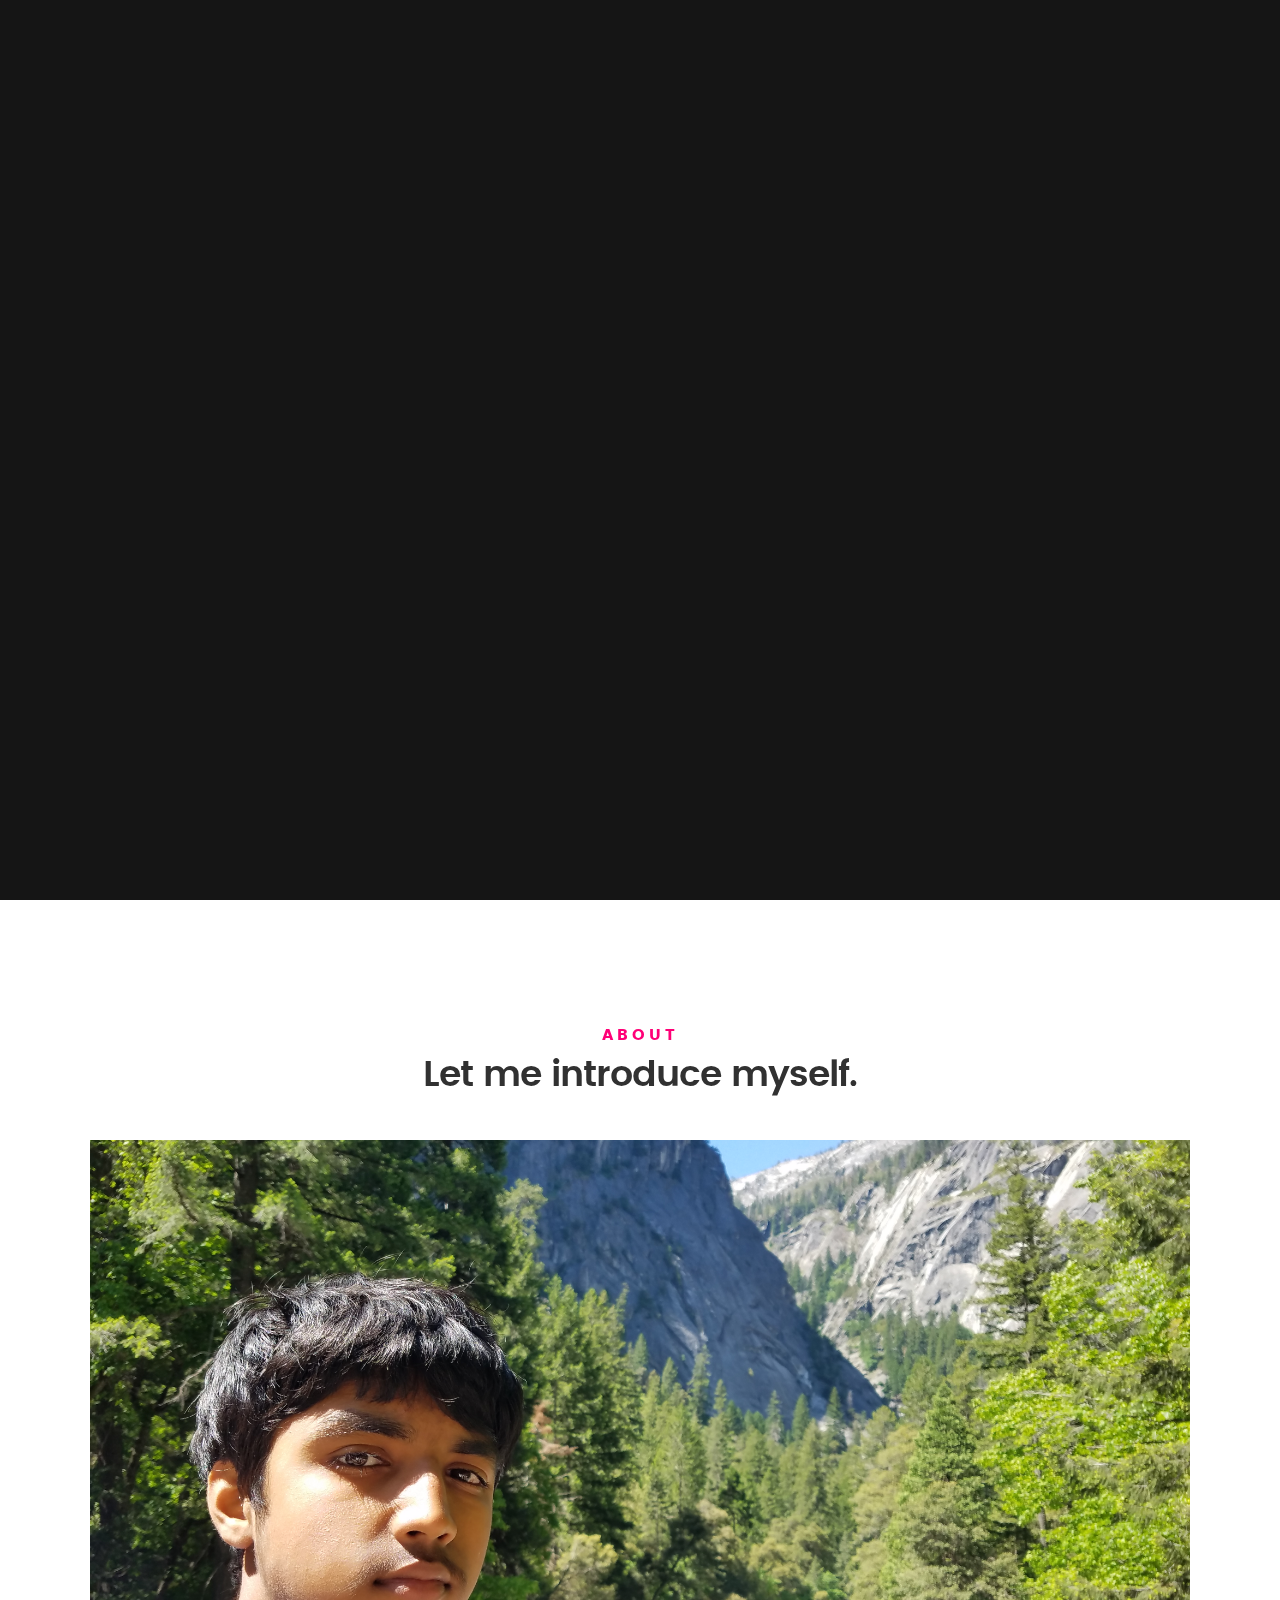
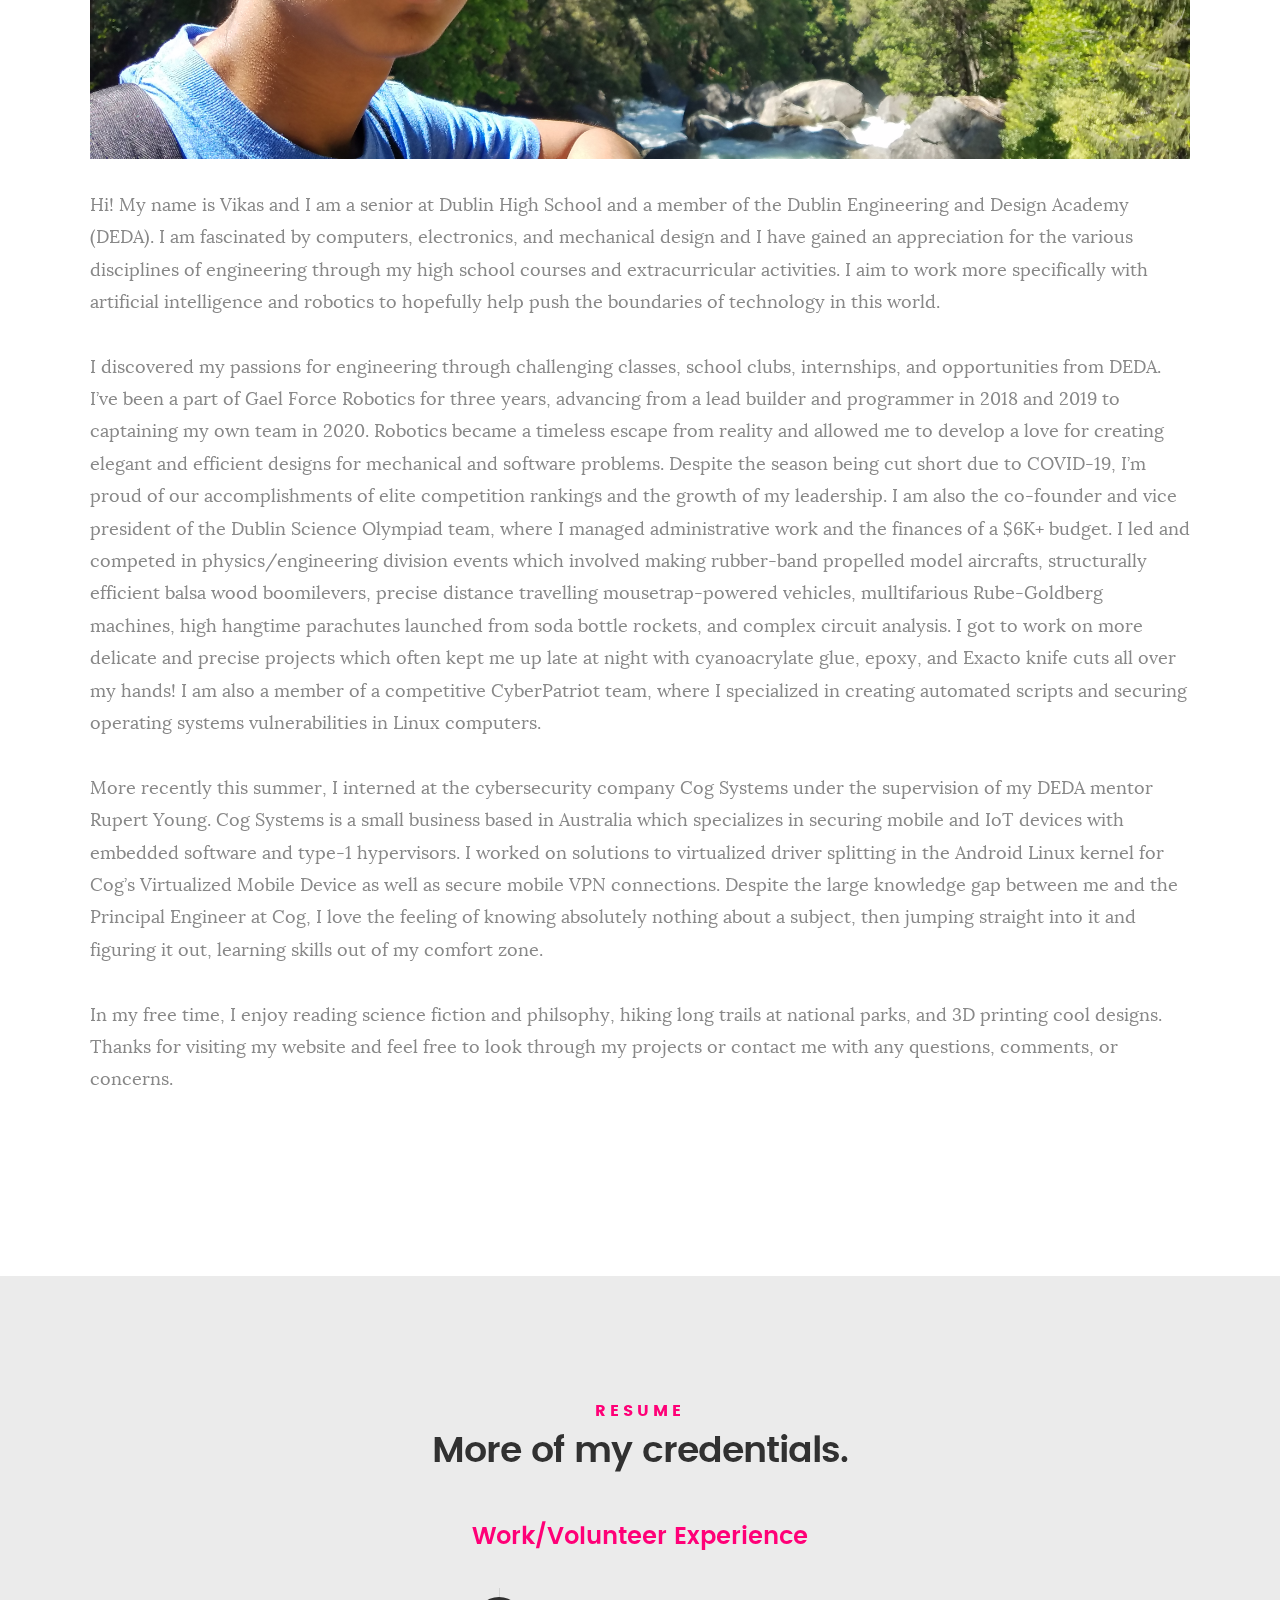
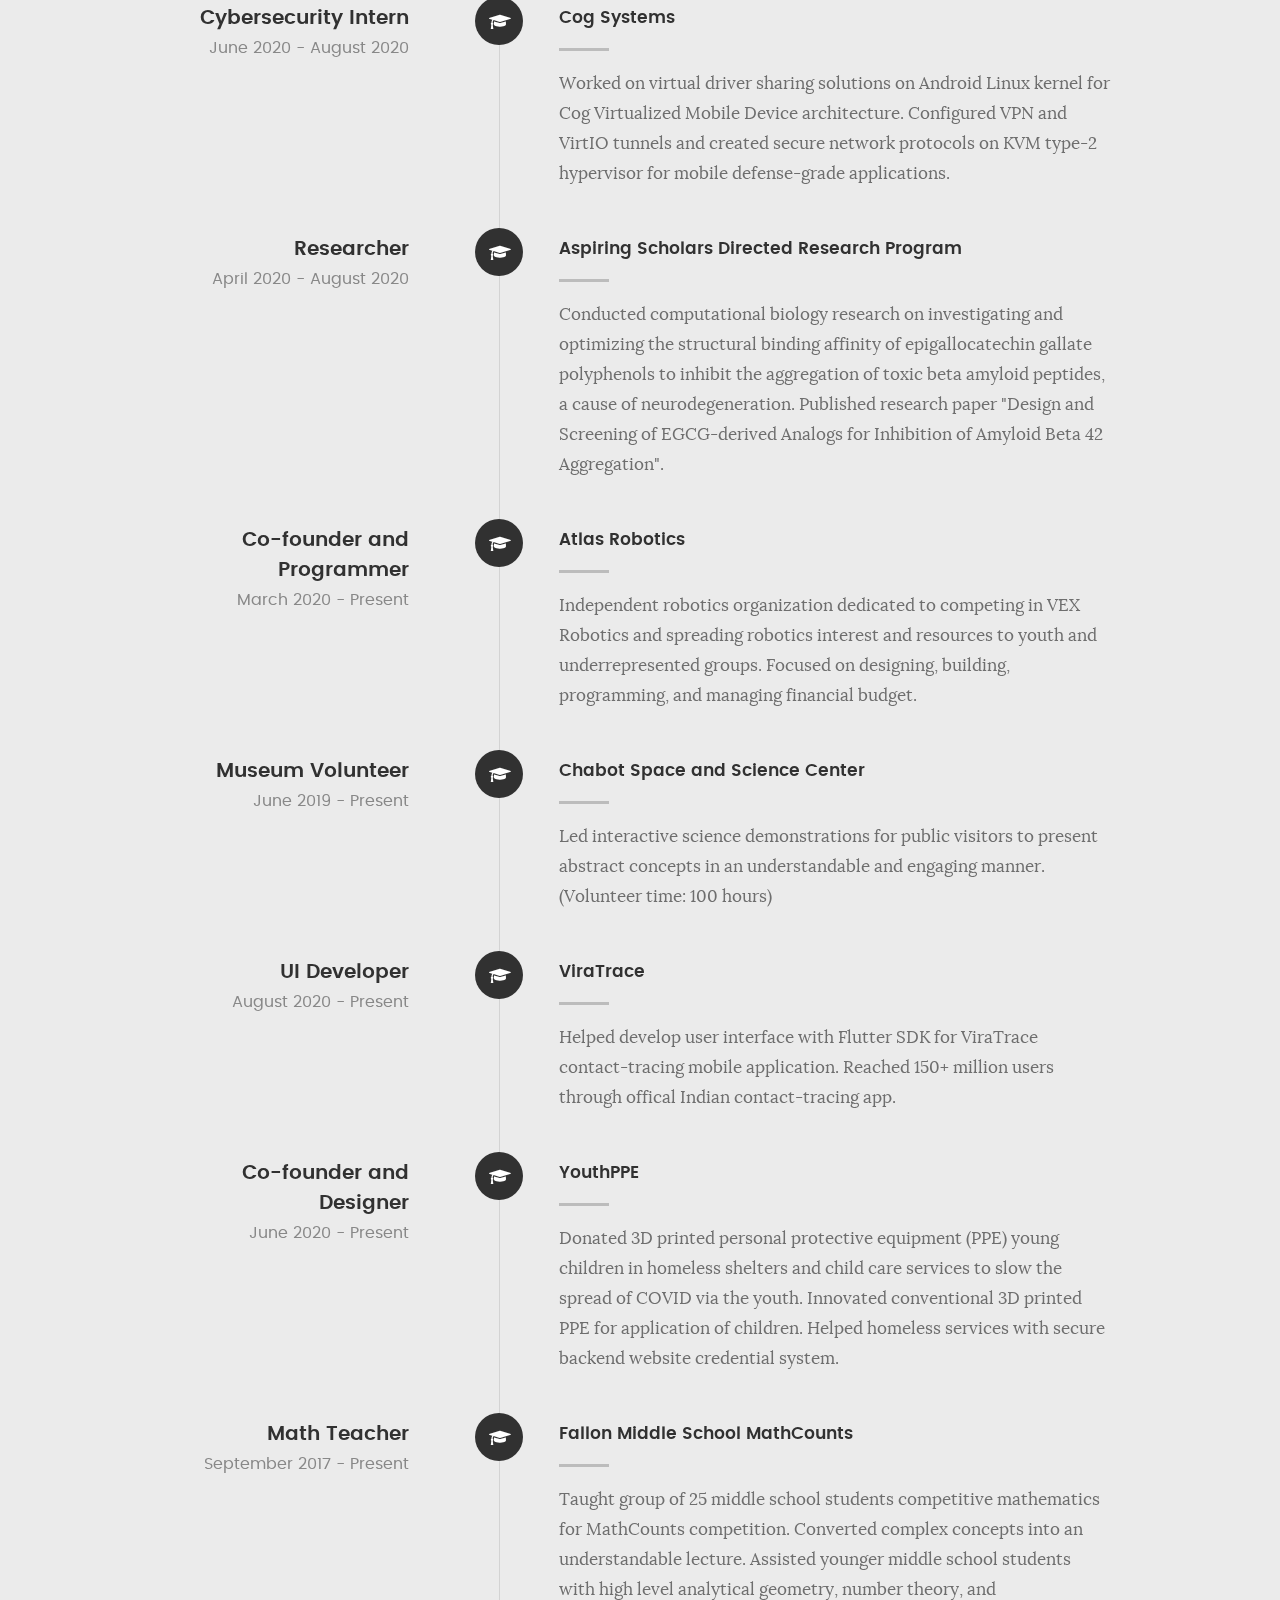
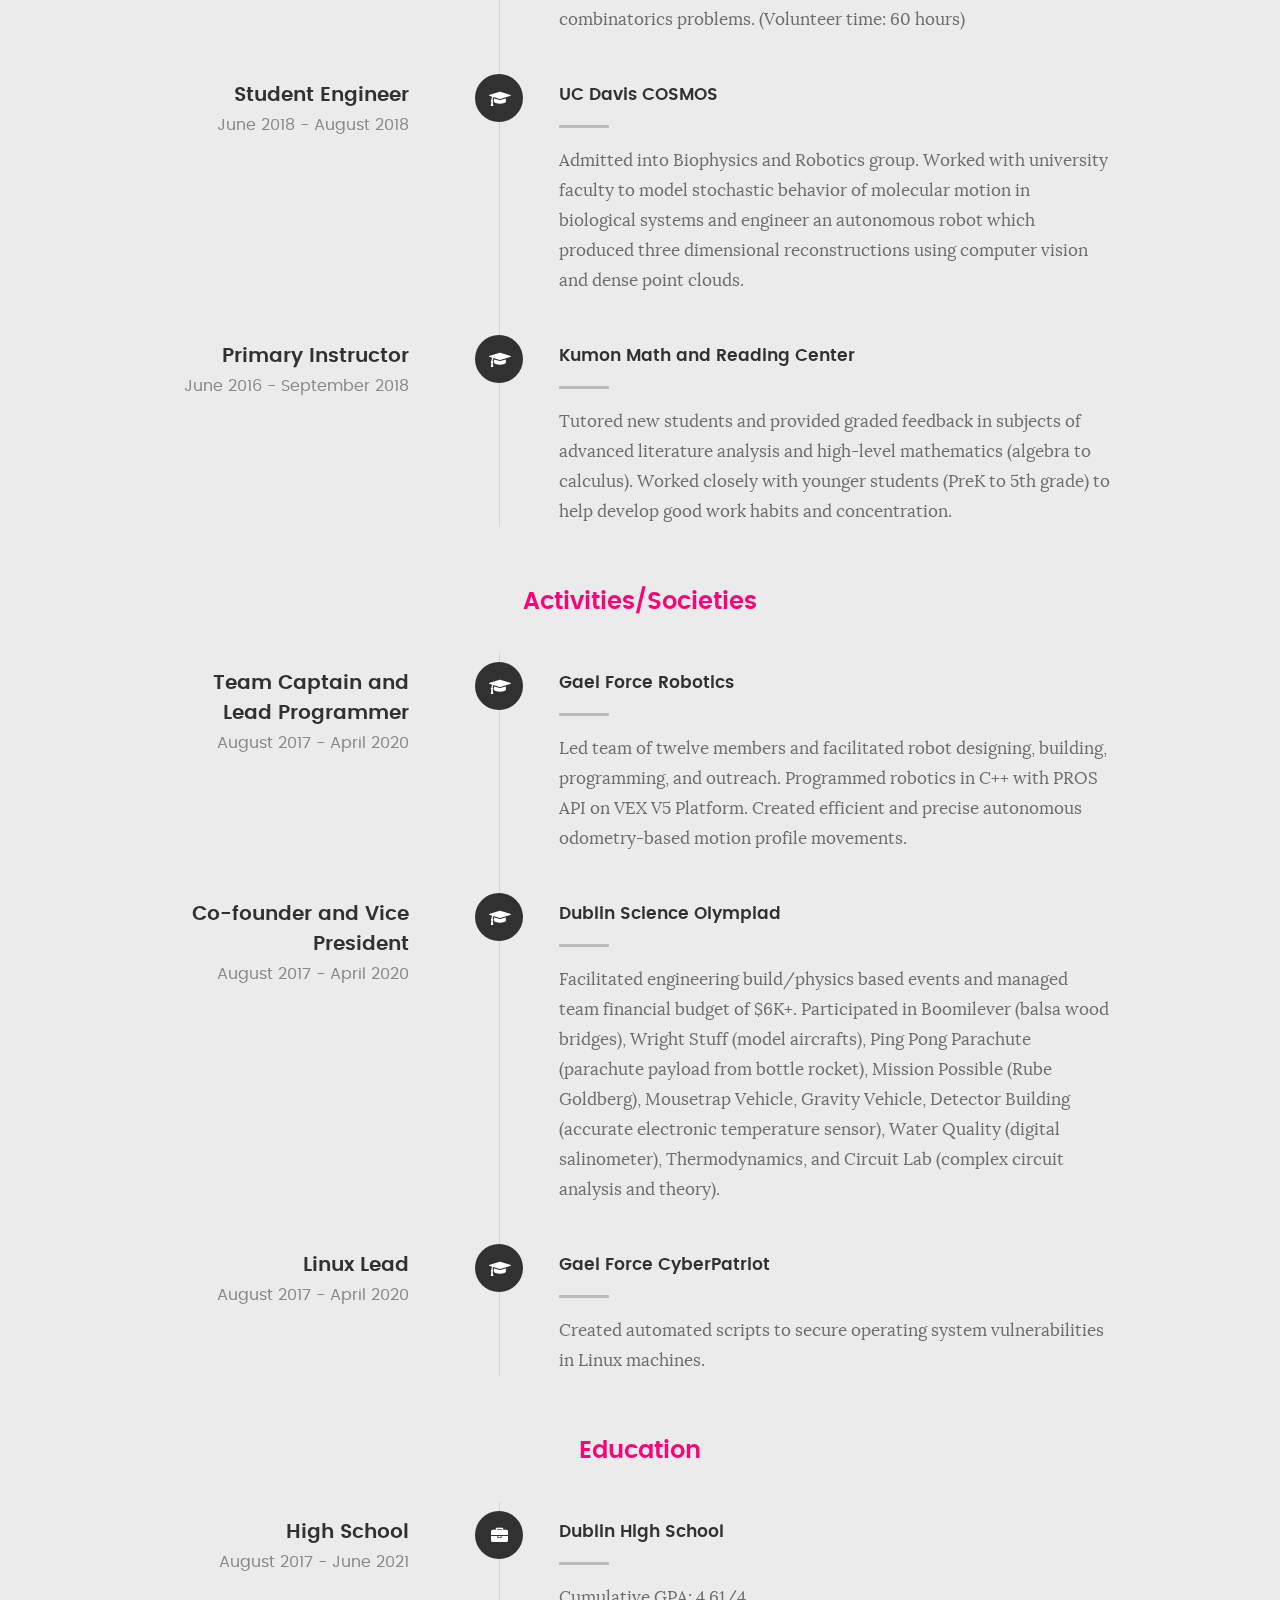
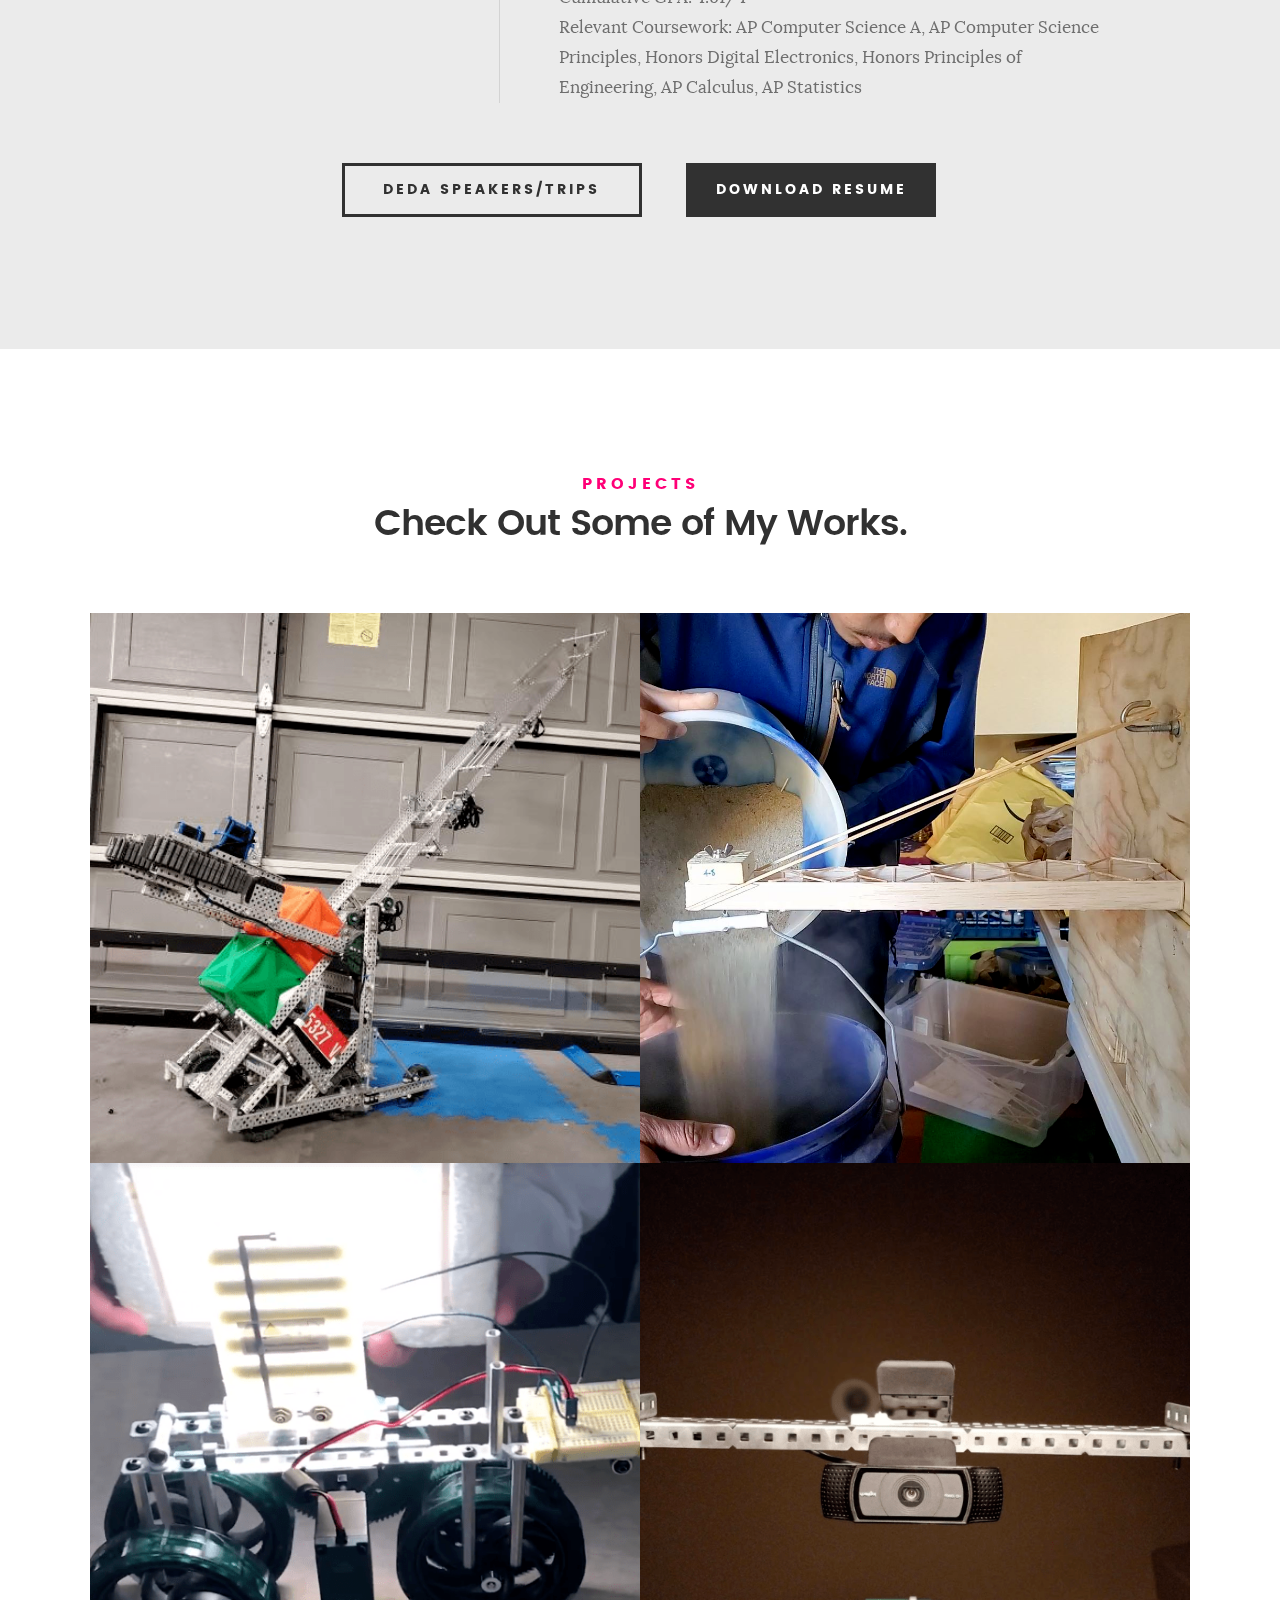
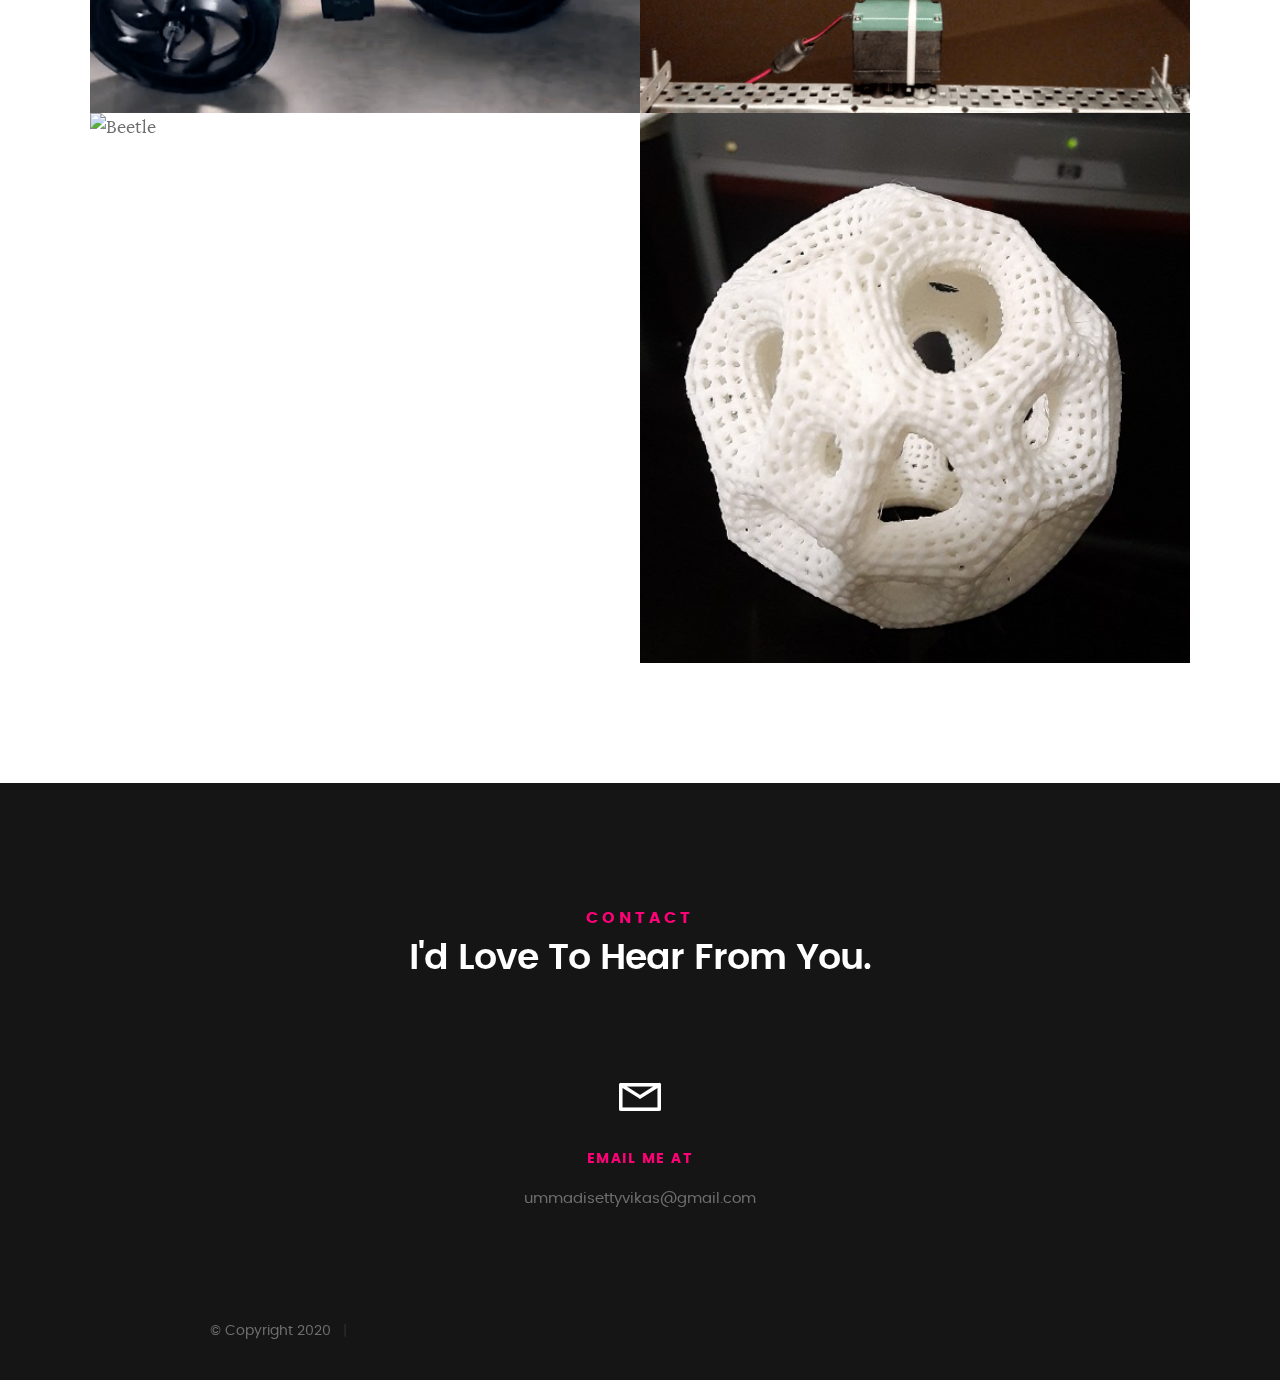
==== commit ea8e62db: "update" ====
--- a/index.html
+++ b/index.html
@@ -64,8 +64,13 @@
 	<!-- intro section
    ================================================== -->
    <section id="intro">   
+	
 
    	<div class="intro-overlay"></div>	
+
+	   <video autoplay muted loop align="center" id="myVideo" class="text-center" style="position:fixed; z-index:-1; right:0; bottom:0;min-width: 100%; min-height: 100%;" align="center">
+		<source src="final.mp4" type="video/mp4" align="center">
+	  </video>
 
    	<div class="intro-content">
    		<div class="row">
@@ -500,7 +505,7 @@
 
 	   				<div class="timeline-content">
 	   					<h4>Dublin High School</h4>
-	   					<p>Cumulative GPA: 4.53/4<br>Relevant Coursework: AP Computer Science A, AP Computer Science Principles, Honors Digital Electronics, Honors Principles of Engineering, AP Calculus, AP Statistics</p>
+	   					<p>Cumulative GPA: 4.61/4<br>Relevant Coursework: AP Computer Science A, AP Computer Science Principles, Honors Digital Electronics, Honors Principles of Engineering, AP Calculus, AP Statistics</p>
 	   				</div>
 
 	   			</div> <!-- /timeline-block -->
--- a/css/main.css
+++ b/css/main.css
@@ -1294,7 +1294,6 @@
  * ------------------------------------------------------------------- 
  */
 #intro {
-	background: #151515 url(../images/intro-bg.jpg) no-repeat center bottom;
 	-webkit-background-size: cover;
 	-moz-background-size: cover;
 	background-size: cover;
@@ -1312,8 +1311,7 @@
 	left: 0;
 	width: 100%;
 	height: 100%;
-	background: #111111;
-	opacity: .85;
+	background: rgba(0,0,0,0.5);
 }
 
 .intro-content {
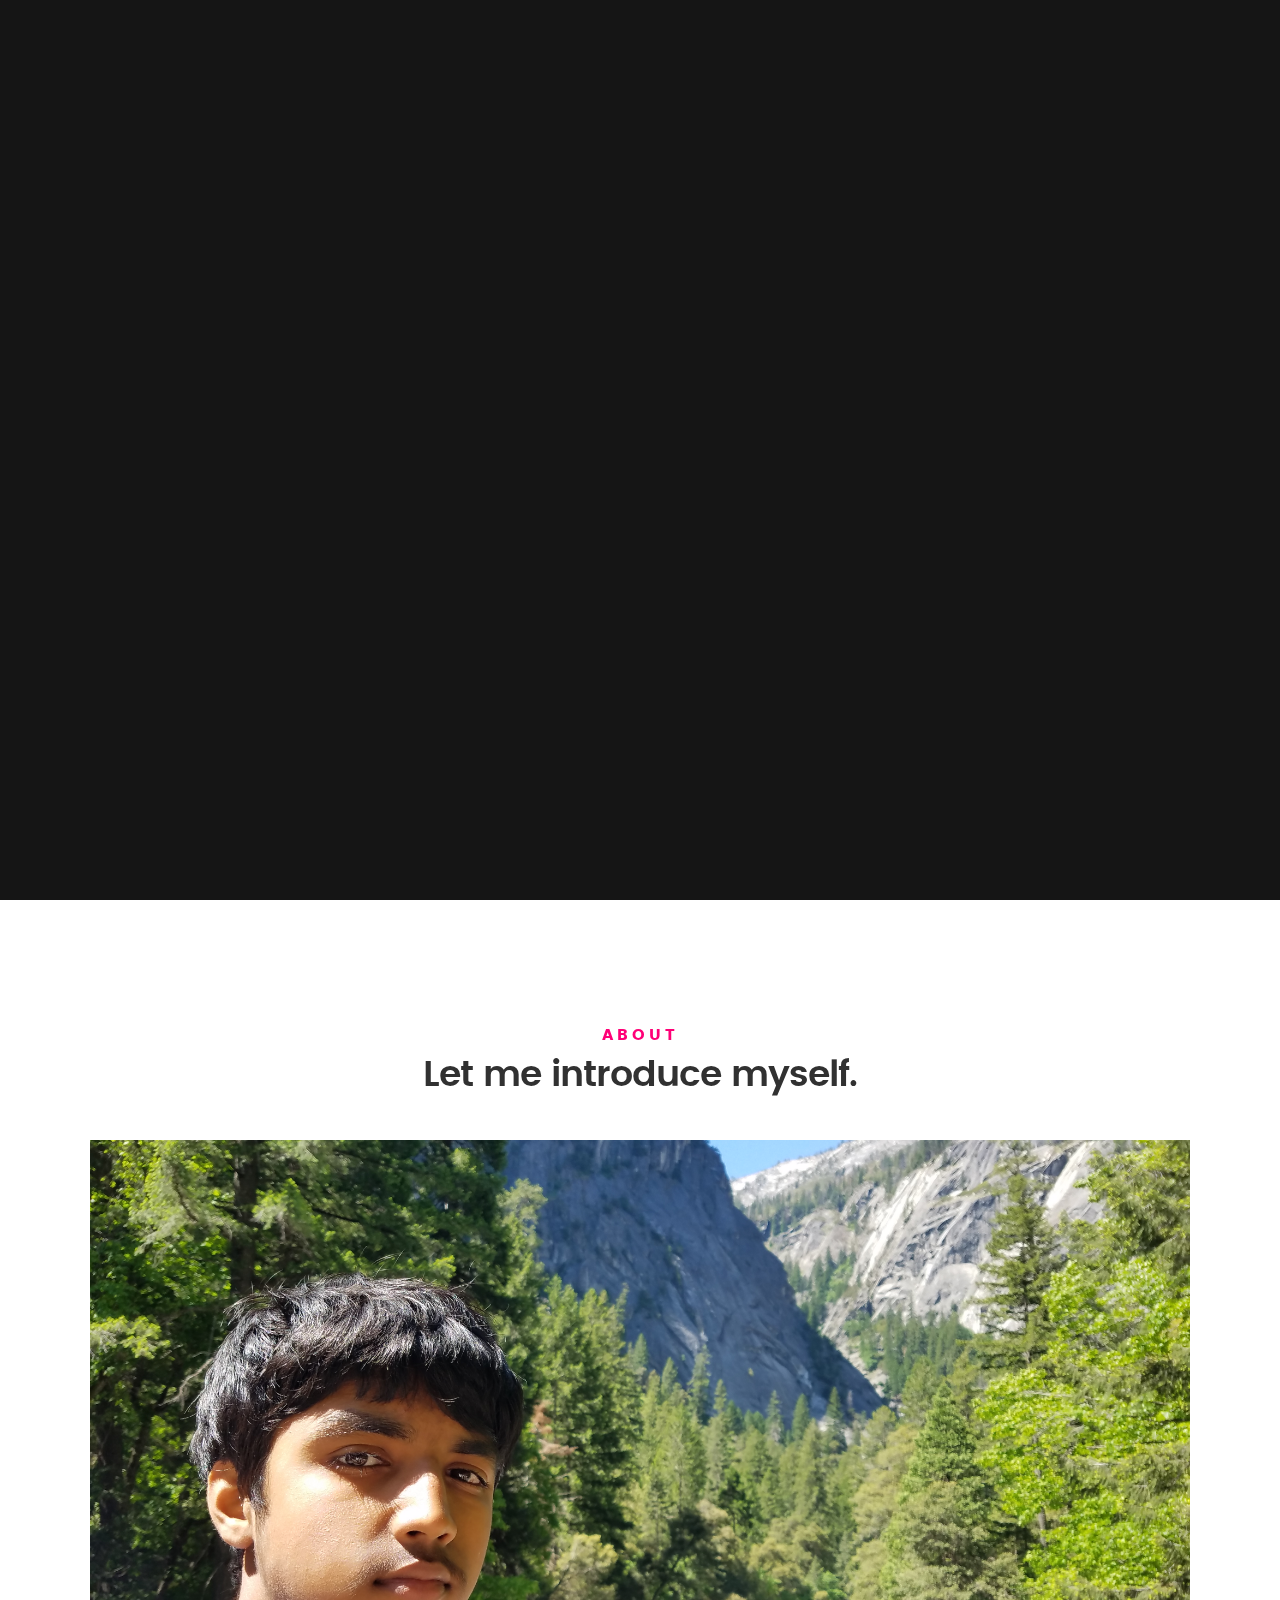
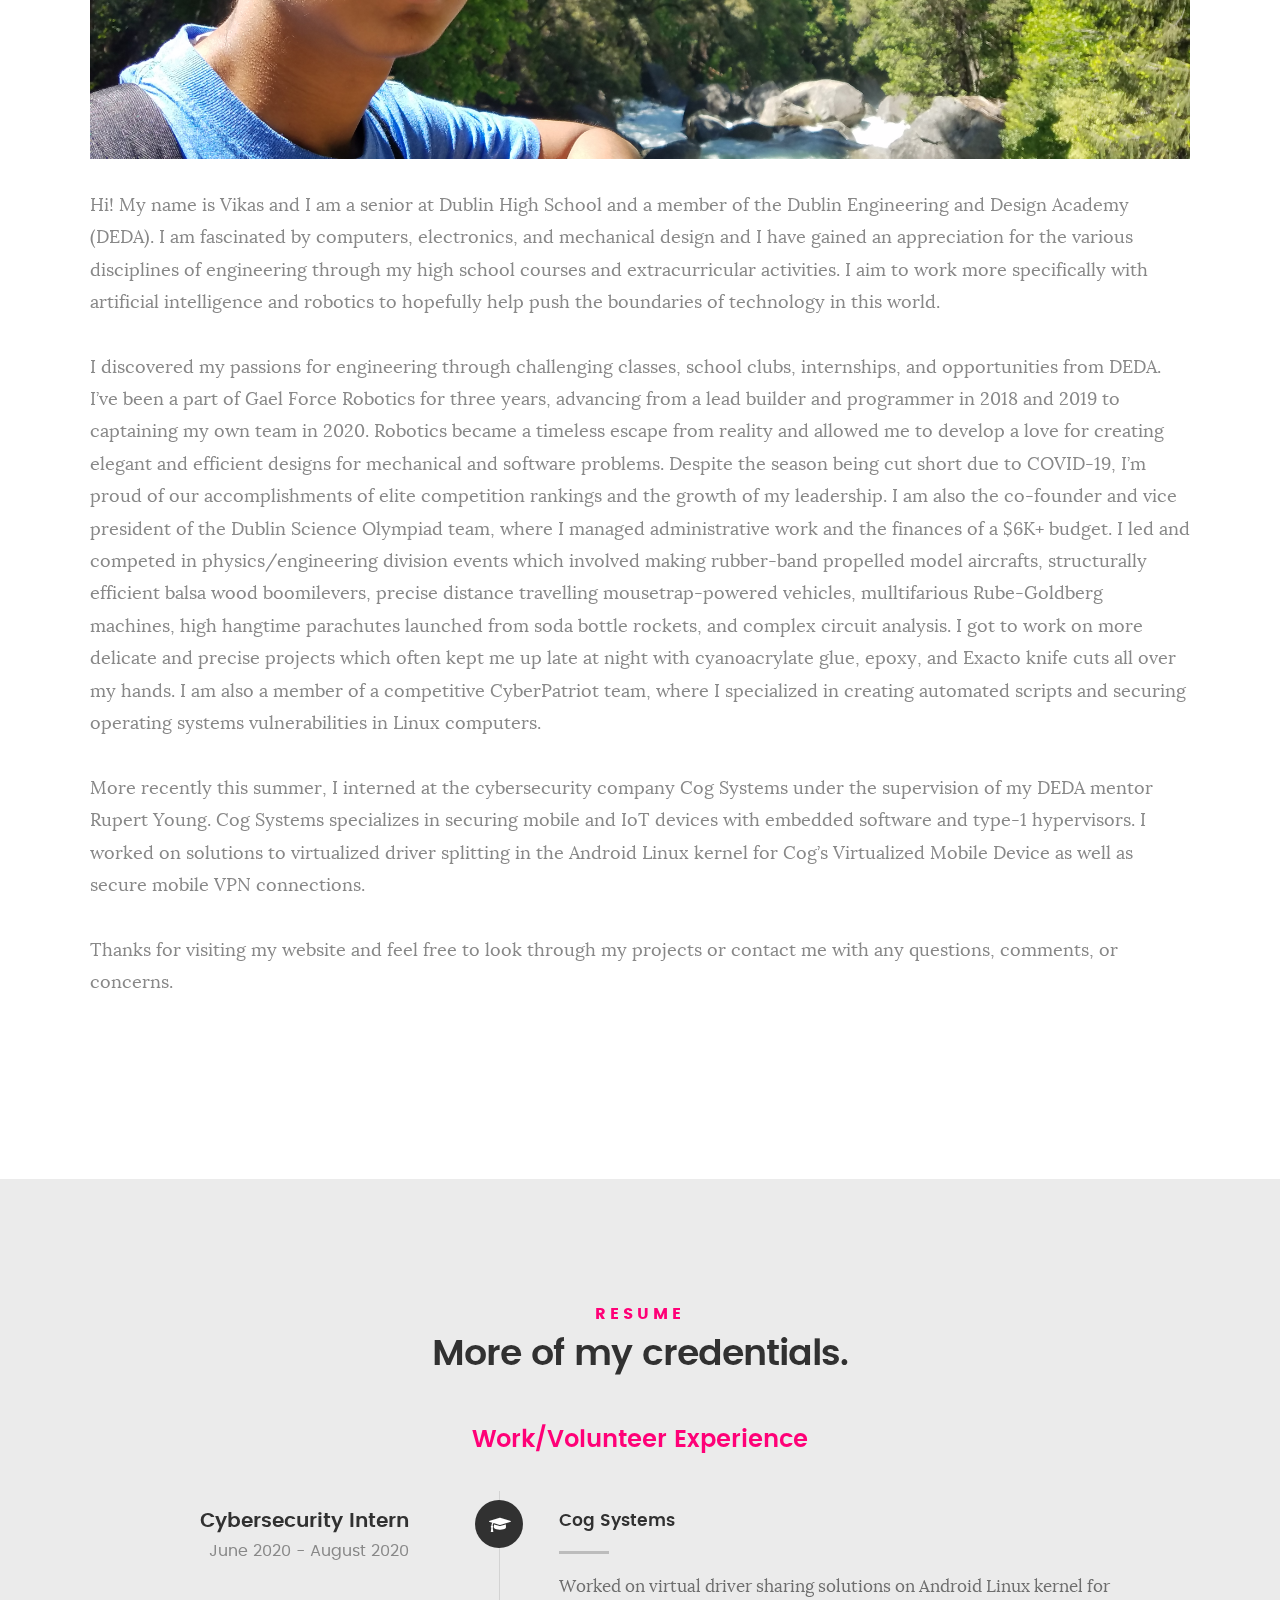
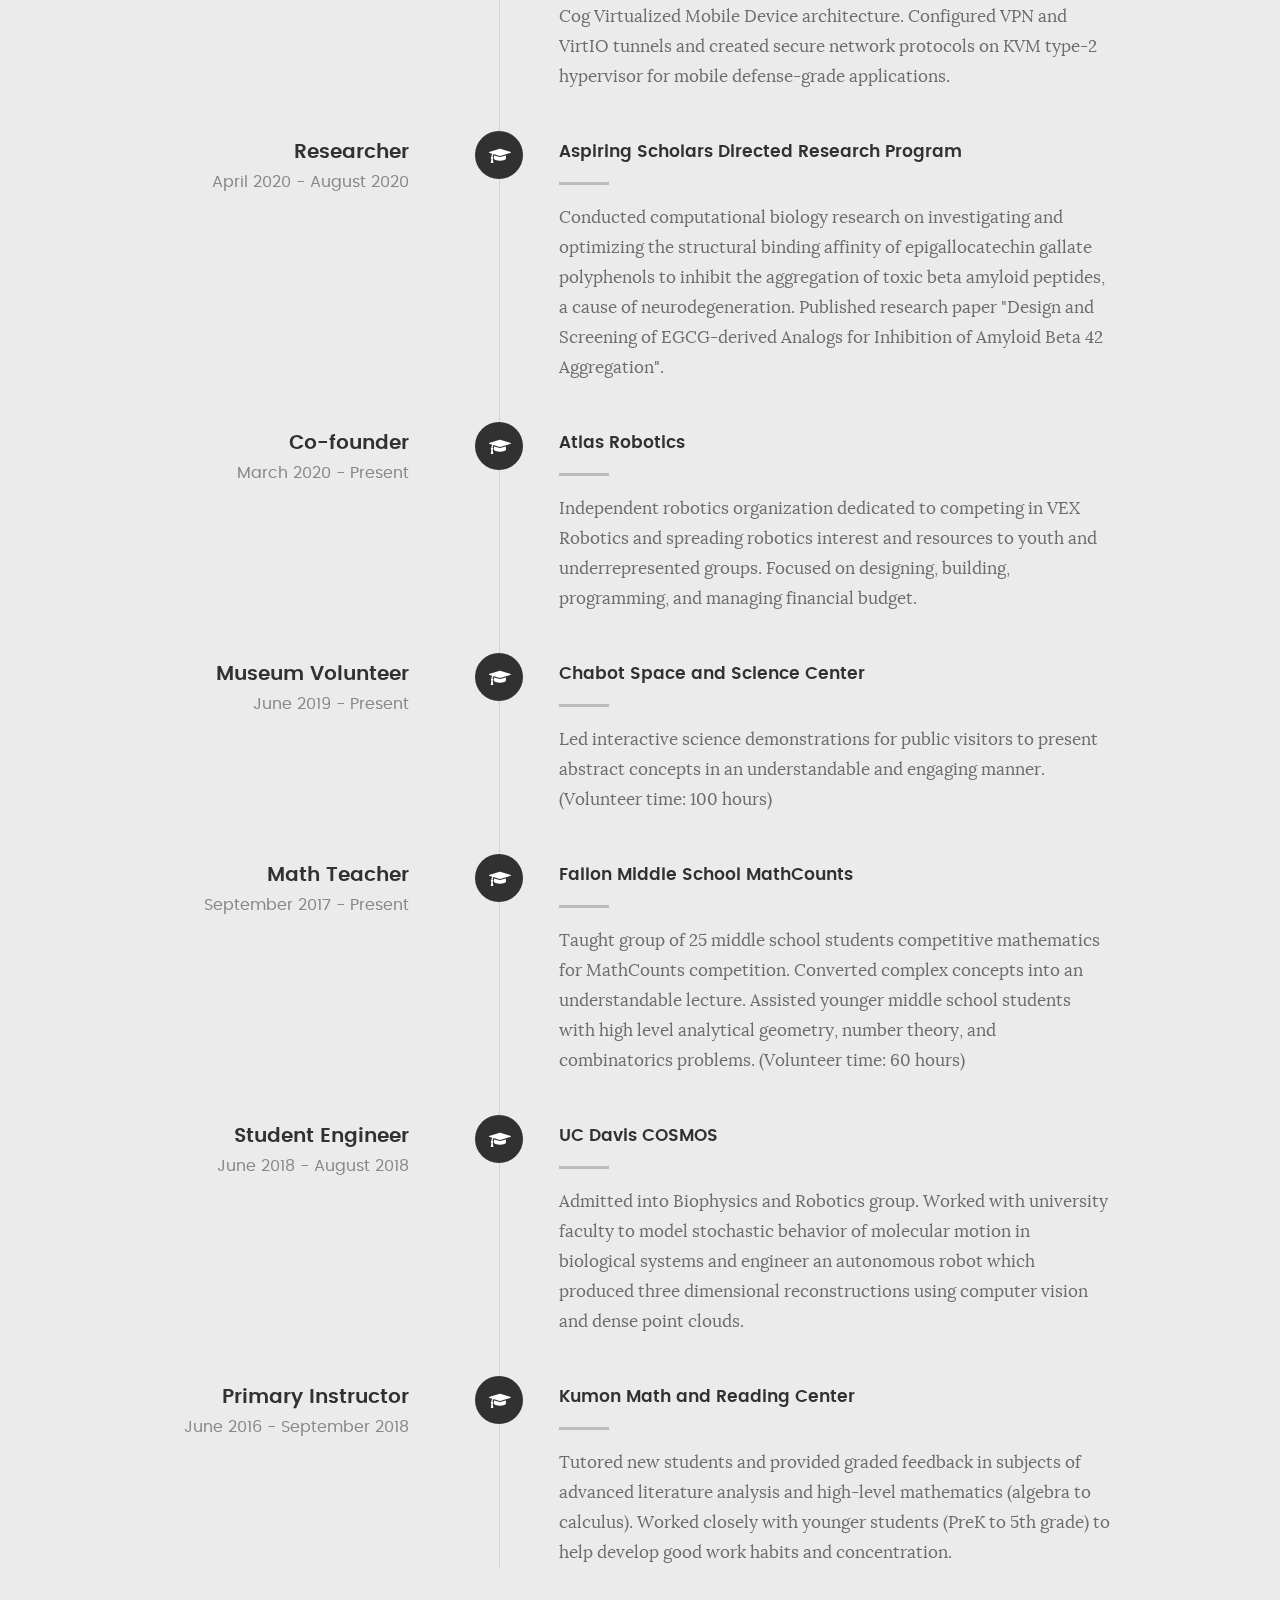
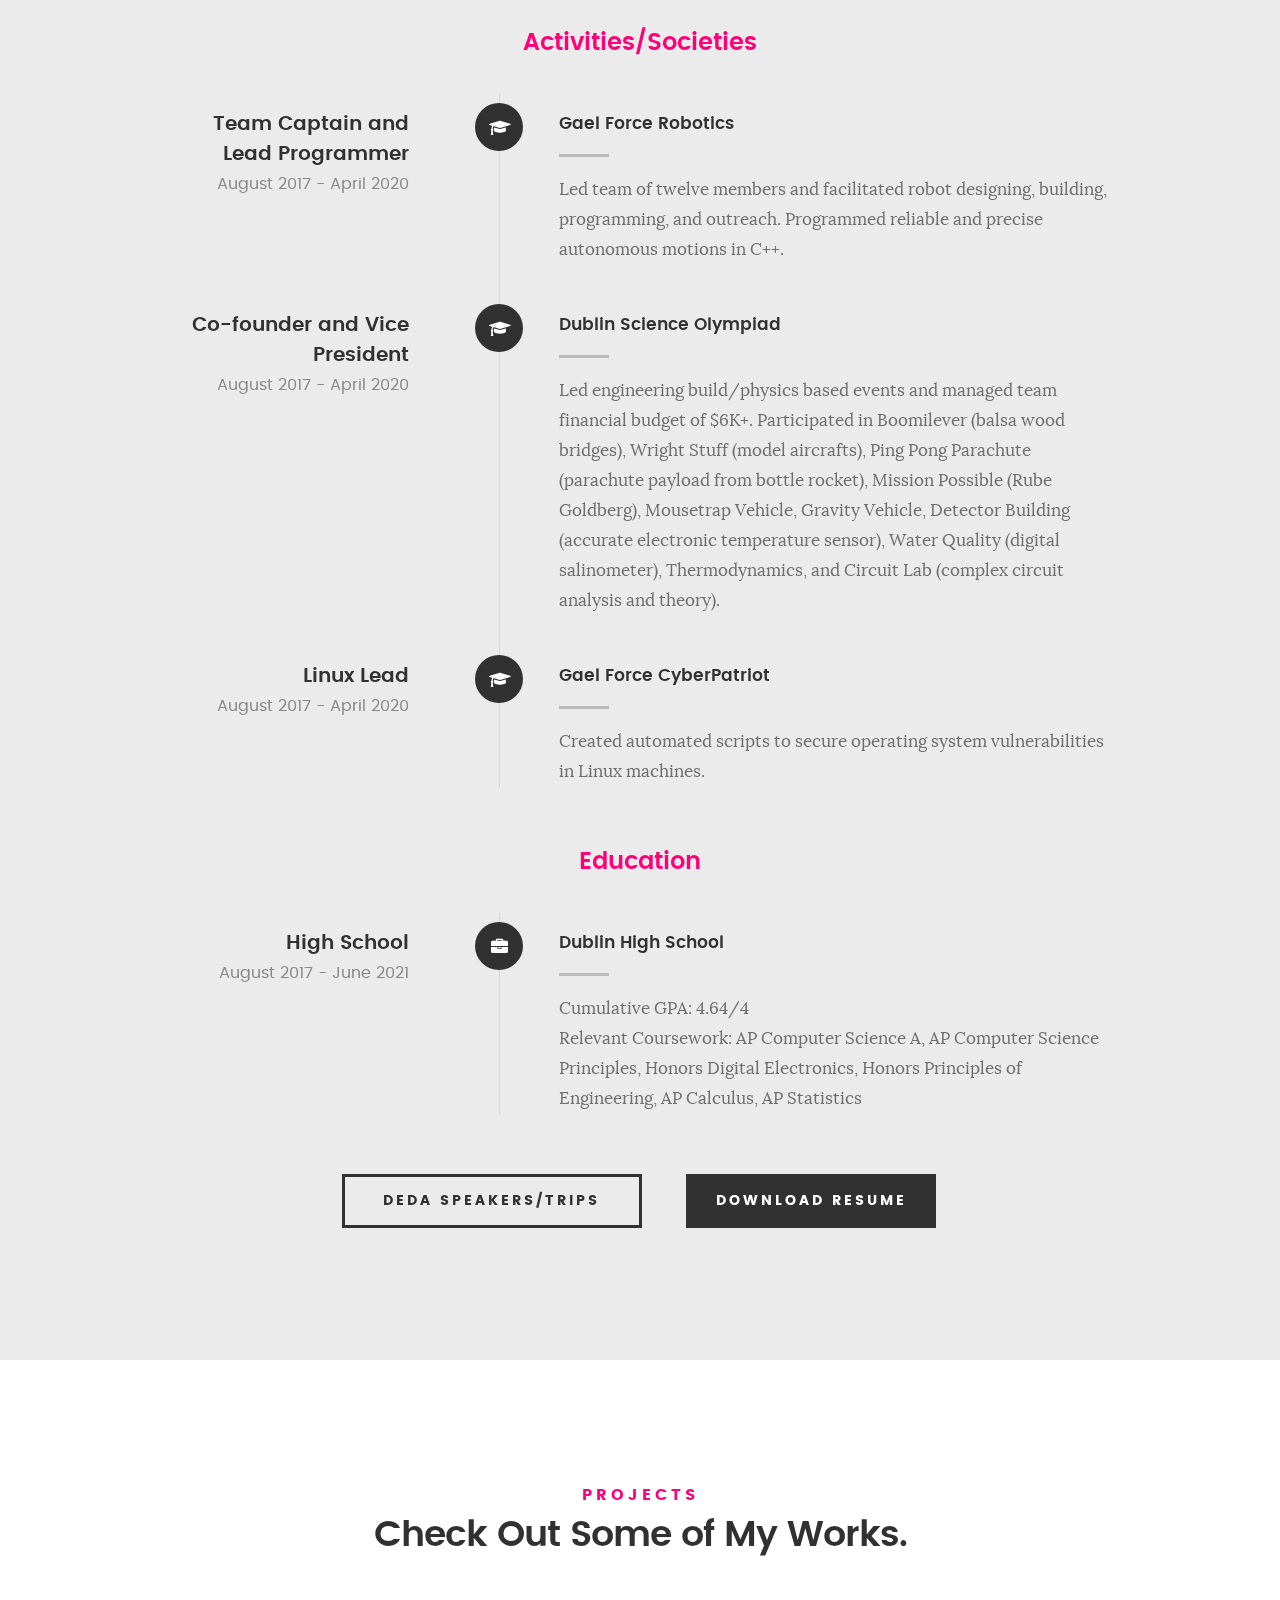
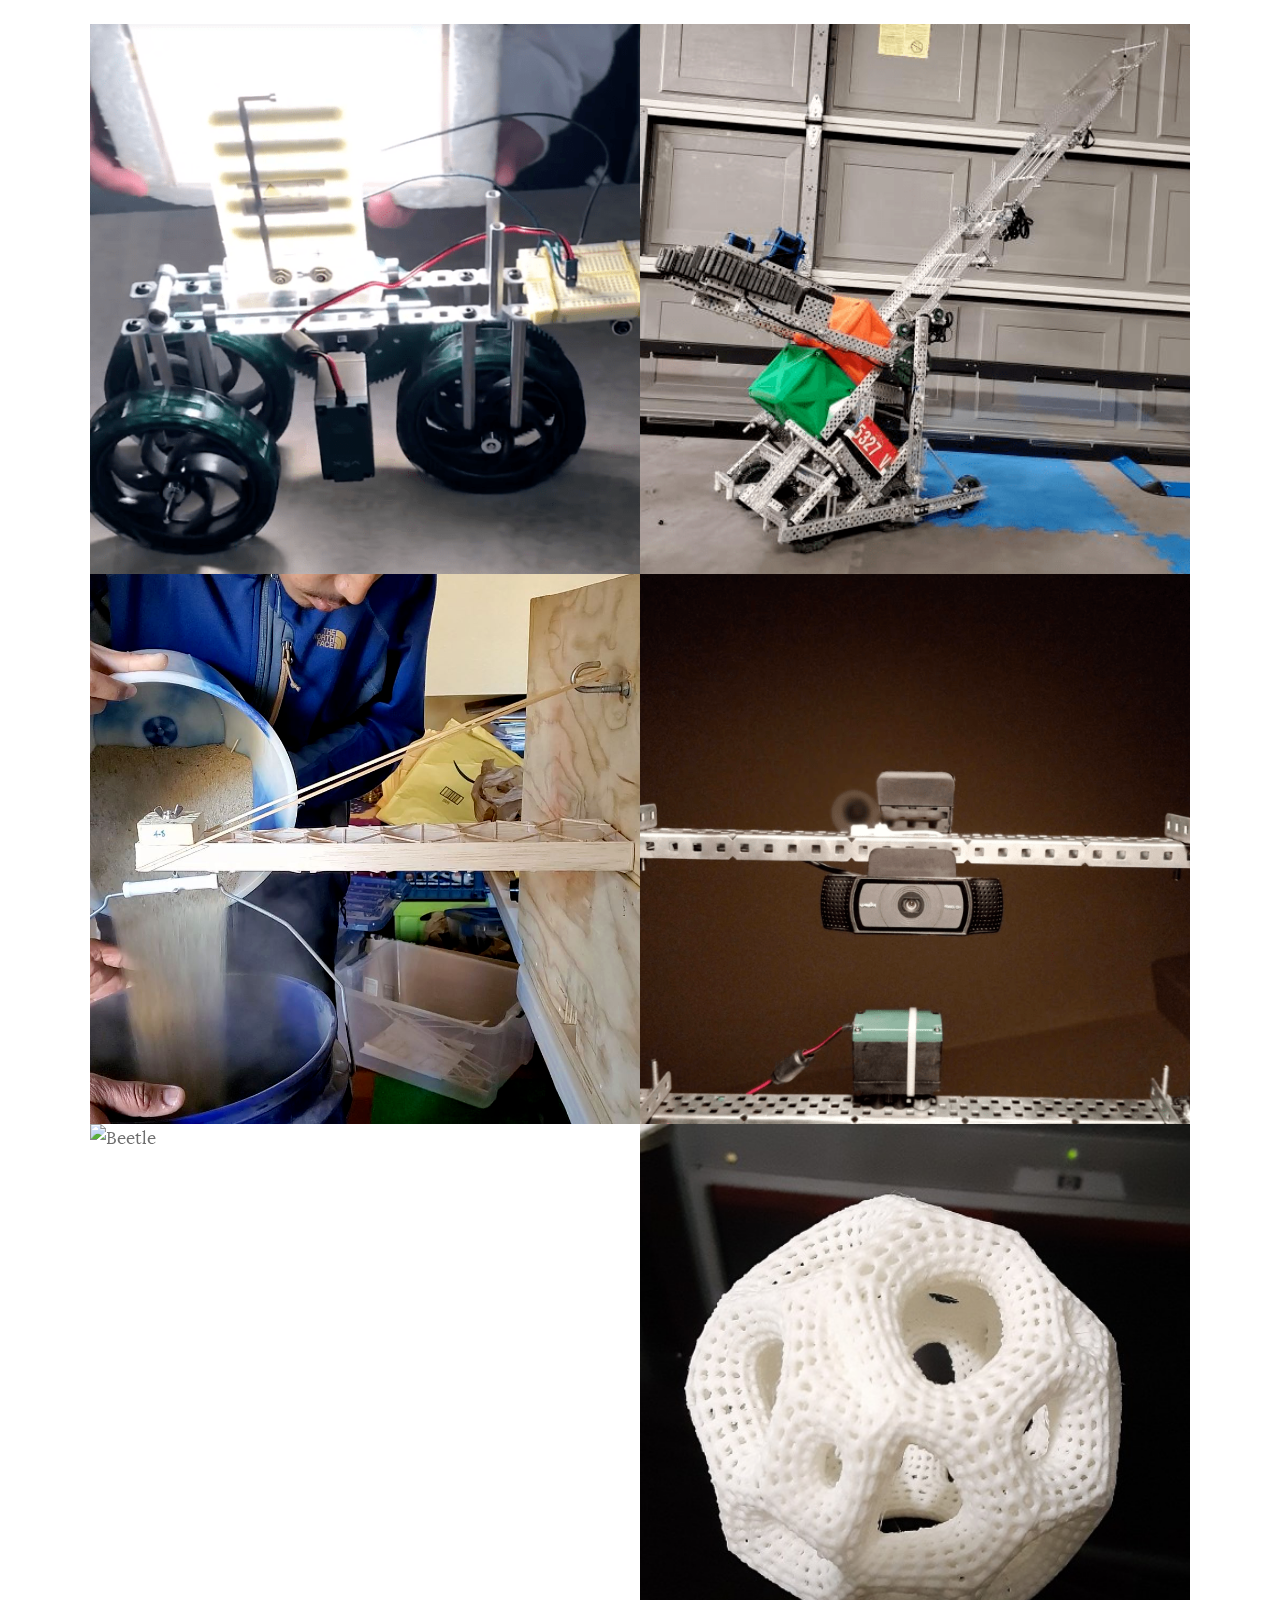
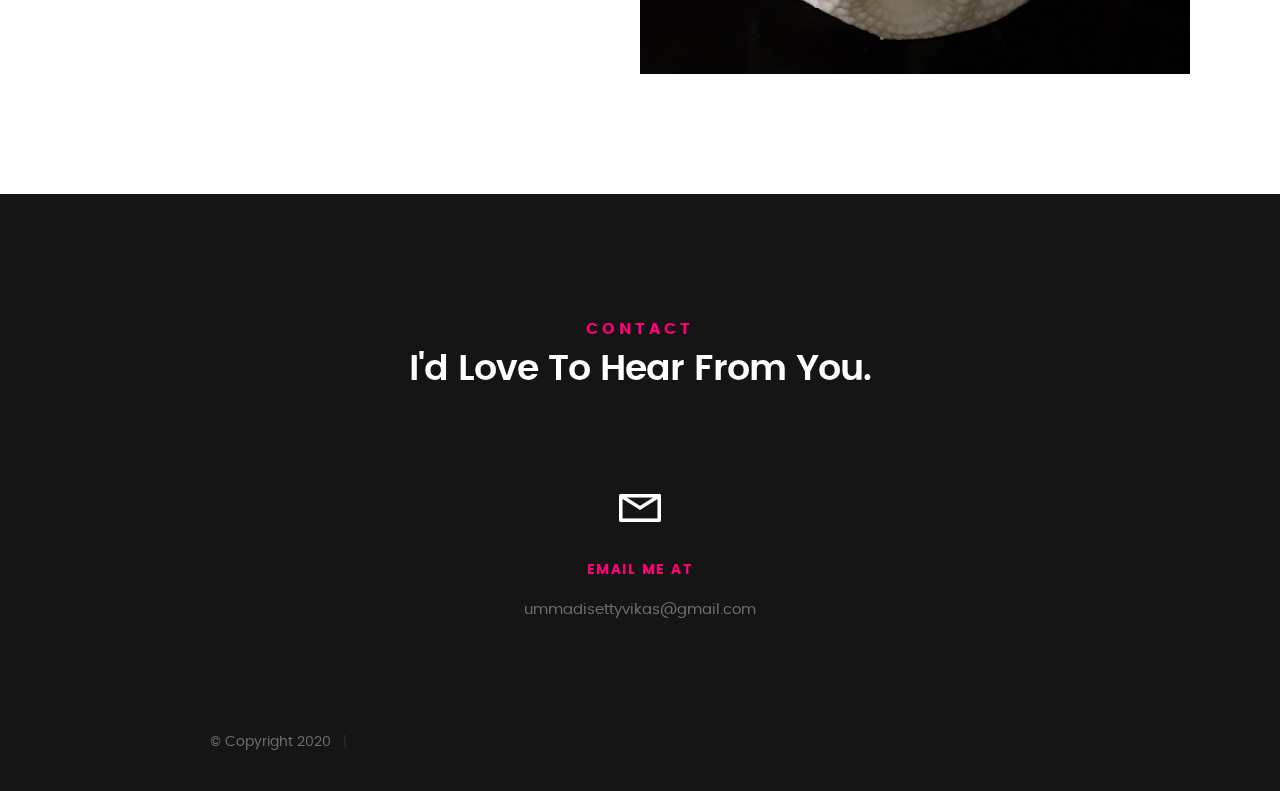
==== commit bf15babb: "update" ====
--- a/index.html
+++ b/index.html
@@ -127,11 +127,11 @@
 		<div class="col-twelve">
 			<p class="lead" style="font-size:18px;">Hi! My name is Vikas and I am a senior at Dublin High School and a member of the Dublin Engineering and Design Academy (DEDA). I am fascinated by computers, electronics, and mechanical design and I have gained an appreciation for the various disciplines of engineering through my high school courses and extracurricular activities. I aim to work more specifically with artificial intelligence and robotics to hopefully help push the boundaries of technology in this world. 
 				<br><br>
-				I discovered my passions for engineering through challenging classes, school clubs, internships, and opportunities from DEDA. I’ve been a part of Gael Force Robotics for three years, advancing from a lead builder and programmer in 2018 and 2019 to captaining my own team in 2020. Robotics became a timeless escape from reality and allowed me to develop a love for creating elegant and efficient designs for mechanical and software problems. Despite the season being cut short due to COVID-19, I’m proud of our accomplishments of elite competition rankings and the growth of my leadership. I am also the co-founder and vice president of the Dublin Science Olympiad team, where I managed administrative work and the finances of a $6K+ budget. I led and competed in physics/engineering division events which involved making rubber-band propelled model aircrafts, structurally efficient balsa wood boomilevers, precise distance travelling mousetrap-powered vehicles, mulltifarious Rube-Goldberg machines, high hangtime parachutes launched from soda bottle rockets, and complex circuit analysis. I got to work on more delicate and precise projects which often kept me up late at night with cyanoacrylate glue, epoxy, and Exacto knife cuts all over my hands! I am also a member of a competitive CyberPatriot team, where I specialized in creating automated scripts and securing operating systems vulnerabilities in Linux computers. 
+				I discovered my passions for engineering through challenging classes, school clubs, internships, and opportunities from DEDA. I’ve been a part of Gael Force Robotics for three years, advancing from a lead builder and programmer in 2018 and 2019 to captaining my own team in 2020. Robotics became a timeless escape from reality and allowed me to develop a love for creating elegant and efficient designs for mechanical and software problems. Despite the season being cut short due to COVID-19, I’m proud of our accomplishments of elite competition rankings and the growth of my leadership. I am also the co-founder and vice president of the Dublin Science Olympiad team, where I managed administrative work and the finances of a $6K+ budget. I led and competed in physics/engineering division events which involved making rubber-band propelled model aircrafts, structurally efficient balsa wood boomilevers, precise distance travelling mousetrap-powered vehicles, mulltifarious Rube-Goldberg machines, high hangtime parachutes launched from soda bottle rockets, and complex circuit analysis. I got to work on more delicate and precise projects which often kept me up late at night with cyanoacrylate glue, epoxy, and Exacto knife cuts all over my hands. I am also a member of a competitive CyberPatriot team, where I specialized in creating automated scripts and securing operating systems vulnerabilities in Linux computers. 
 				<br><br>
-				More recently this summer, I interned at the cybersecurity company Cog Systems under the supervision of my DEDA mentor Rupert Young. Cog Systems is a small business based in Australia which specializes in securing mobile and IoT devices with embedded software and type-1 hypervisors. I worked on solutions to virtualized driver splitting in the Android Linux kernel for Cog’s Virtualized Mobile Device as well as secure mobile VPN connections. Despite the large knowledge gap between me and the Principal Engineer at Cog, I love the feeling of knowing absolutely nothing about a subject, then jumping straight into it and figuring it out, learning skills out of my comfort zone.
+				More recently this summer, I interned at the cybersecurity company Cog Systems under the supervision of my DEDA mentor Rupert Young. Cog Systems specializes in securing mobile and IoT devices with embedded software and type-1 hypervisors. I worked on solutions to virtualized driver splitting in the Android Linux kernel for Cog’s Virtualized Mobile Device as well as secure mobile VPN connections.
 				<br><br>
-				In my free time, I enjoy reading science fiction and philsophy, hiking long trails at national parks, and 3D printing cool designs. Thanks for visiting my website and feel free to look through my projects or contact me with any questions, comments, or concerns. 
+				Thanks for visiting my website and feel free to look through my projects or contact me with any questions, comments, or concerns. 
 				</p>
 		</div>
 
@@ -278,7 +278,7 @@
 	   				</div>
 
 	   				<div class="timeline-header">
-	   					<h3>Co-founder and Programmer</h3>
+	   					<h3>Co-founder</h3>
 	   					<p>March 2020 - Present</p>
 	   				</div>
 
@@ -314,42 +314,6 @@
 					</div>
 
 					<div class="timeline-header">
-						<h3>UI Developer</h3>
-						<p>August 2020 - Present</p>
-					</div>
-
-					<div class="timeline-content">
-						<h4>ViraTrace</h4>
-						<p>Helped develop user interface with Flutter SDK for ViraTrace contact-tracing mobile application. Reached 150+ million users through offical Indian contact-tracing app.</p>
-					</div>
-					
-				</div> <!-- /timeline-block -->
-
-				<div class="timeline-block">
-
-					<div class="timeline-ico">
-						<i class="fa fa-graduation-cap"></i>
-					</div>
-
-					<div class="timeline-header">
-						<h3>Co-founder and Designer</h3>
-						<p>June 2020 - Present</p>
-					</div>
-
-					<div class="timeline-content">
-						<h4>YouthPPE</h4>
-						<p>Donated 3D printed personal protective equipment (PPE) young children in homeless shelters and child care services to slow the spread of COVID via the youth. Innovated conventional 3D printed PPE for application of children. Helped homeless services with secure backend website credential system.</p>
-					</div>
-					
-				</div> <!-- /timeline-block -->
-
-				<div class="timeline-block">
-
-					<div class="timeline-ico">
-						<i class="fa fa-graduation-cap"></i>
-					</div>
-
-					<div class="timeline-header">
 						<h3>Math Teacher</h3>
 						<p>September 2017 - Present</p>
 					</div>
@@ -360,7 +324,6 @@
 					</div>
 					
 				</div> <!-- /timeline-block -->
-
 
 				<div class="timeline-block">
 
@@ -429,7 +392,7 @@
 
 					<div class="timeline-content">
 						<h4>Gael Force Robotics</h4>
-						<p>Led team of twelve members and facilitated robot designing, building, programming, and outreach. Programmed robotics in C++ with PROS API on VEX V5 Platform. Created efficient and precise autonomous odometry-based motion profile movements.</p>
+						<p>Led team of twelve members and facilitated robot designing, building, programming, and outreach. Programmed reliable and precise autonomous motions in C++. </p>
 					</div>
 
 				</div> <!-- /timeline-block -->
@@ -447,7 +410,7 @@
 
 					<div class="timeline-content">
 						<h4>Dublin Science Olympiad</h4>
-						<p>Facilitated engineering build/physics based events and managed team financial budget of $6K+. Participated in Boomilever (balsa wood bridges), Wright Stuff (model aircrafts), Ping Pong Parachute (parachute payload from bottle rocket), Mission Possible (Rube Goldberg), Mousetrap Vehicle, Gravity Vehicle, Detector Building (accurate electronic temperature sensor), Water Quality (digital salinometer), Thermodynamics, and Circuit Lab (complex circuit analysis and theory).</p>
+						<p>Led engineering build/physics based events and managed team financial budget of $6K+. Participated in Boomilever (balsa wood bridges), Wright Stuff (model aircrafts), Ping Pong Parachute (parachute payload from bottle rocket), Mission Possible (Rube Goldberg), Mousetrap Vehicle, Gravity Vehicle, Detector Building (accurate electronic temperature sensor), Water Quality (digital salinometer), Thermodynamics, and Circuit Lab (complex circuit analysis and theory).</p>
 					</div>
 
 				</div> 
@@ -470,10 +433,6 @@
 
 				</div> 
 
-				
-				
-			 
-		 
 		 </div> <!-- /timeline-wrap -->   			
 
 		</div> <!-- /col-twelve -->
@@ -505,7 +464,7 @@
 
 	   				<div class="timeline-content">
 	   					<h4>Dublin High School</h4>
-	   					<p>Cumulative GPA: 4.61/4<br>Relevant Coursework: AP Computer Science A, AP Computer Science Principles, Honors Digital Electronics, Honors Principles of Engineering, AP Calculus, AP Statistics</p>
+	   					<p>Cumulative GPA: 4.64/4<br>Relevant Coursework: AP Computer Science A, AP Computer Science Principles, Honors Digital Electronics, Honors Principles of Engineering, AP Calculus, AP Statistics</p>
 	   				</div>
 
 	   			</div> <!-- /timeline-block -->
@@ -519,7 +478,7 @@
 	   <div class="row button-section">
 		<div class="col-twelve">
 			<a href="deda.html" title="" target="_blank" class="button stroke" style="width:300px;">DEDA Speakers/Trips</a>
-			<a href="resume.pdf" title="Download" class="button button-primary">Download Resume</a>
+			<a href="resume1.pdf" title="Download" class="button button-primary">Download Resume</a>
 		</div>   		
 	</div>
 		
@@ -547,6 +506,23 @@
 
    			<!-- portfolio-wrapper -->
 	         <div id="folio-wrapper" class="block-1-2 block-mob-full stack">
+
+
+				<div class="bgrid folio-item">
+					<div class="item-wrap">
+						<img src="images/vroom.png"alt="Clouds">
+					   <a href="pltw.html" class="overlay" target="_blank">             		                  
+						  <div class="folio-item-table">
+							  <div class="folio-item-cell">
+								  <h3 class="folio-title">PLTW</h3>	     					    
+										  <span class="folio-types">
+											 Click for more!
+										</span>		     		
+									 </div> 	                      	
+						  </div>                    
+					   </a>
+					</div>
+					 </div> <!-- /folio-item -->
 
 	         	<div class="bgrid folio-item">
 	               <div class="item-wrap">
@@ -580,21 +556,7 @@
 	               </div>
 	        		</div> <!-- /folio-item -->
 
-	            <div class="bgrid folio-item">
-	               <div class="item-wrap">
-	               	<img src="images/vroom.png"alt="Clouds">
-	                  <a href="pltw.html" class="overlay" target="_blank">             		                  
-	                     <div class="folio-item-table">
-	                     	<div class="folio-item-cell">
-	                     		<h3 class="folio-title">PLTW</h3>	     					    
-		     					    	<span class="folio-types">
-											Click for more!
-		     					      </span>		     		
-		     					   </div> 	                      	
-	                     </div>                    
-	                  </a>
-	               </div>
-					</div> <!-- /folio-item -->
+	            
 					
 					<div class="bgrid folio-item">
 						<div class="item-wrap">
